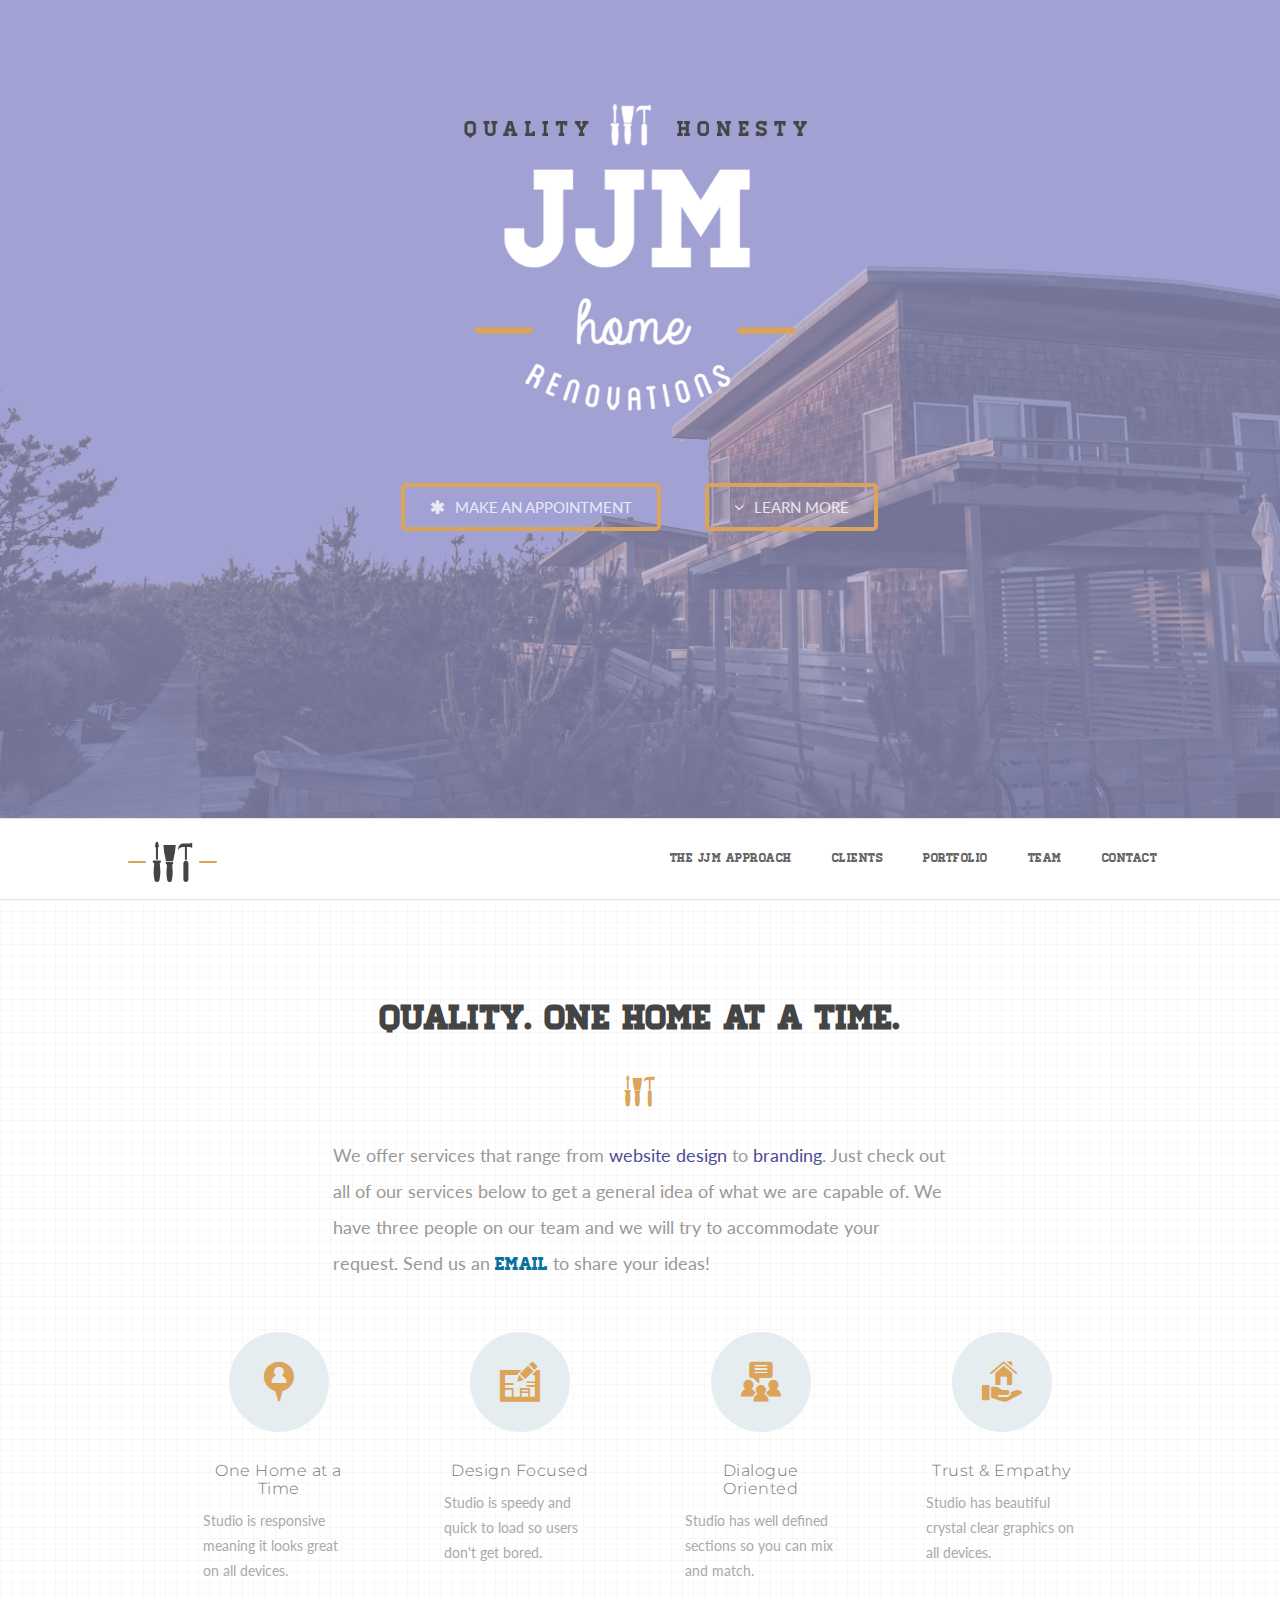
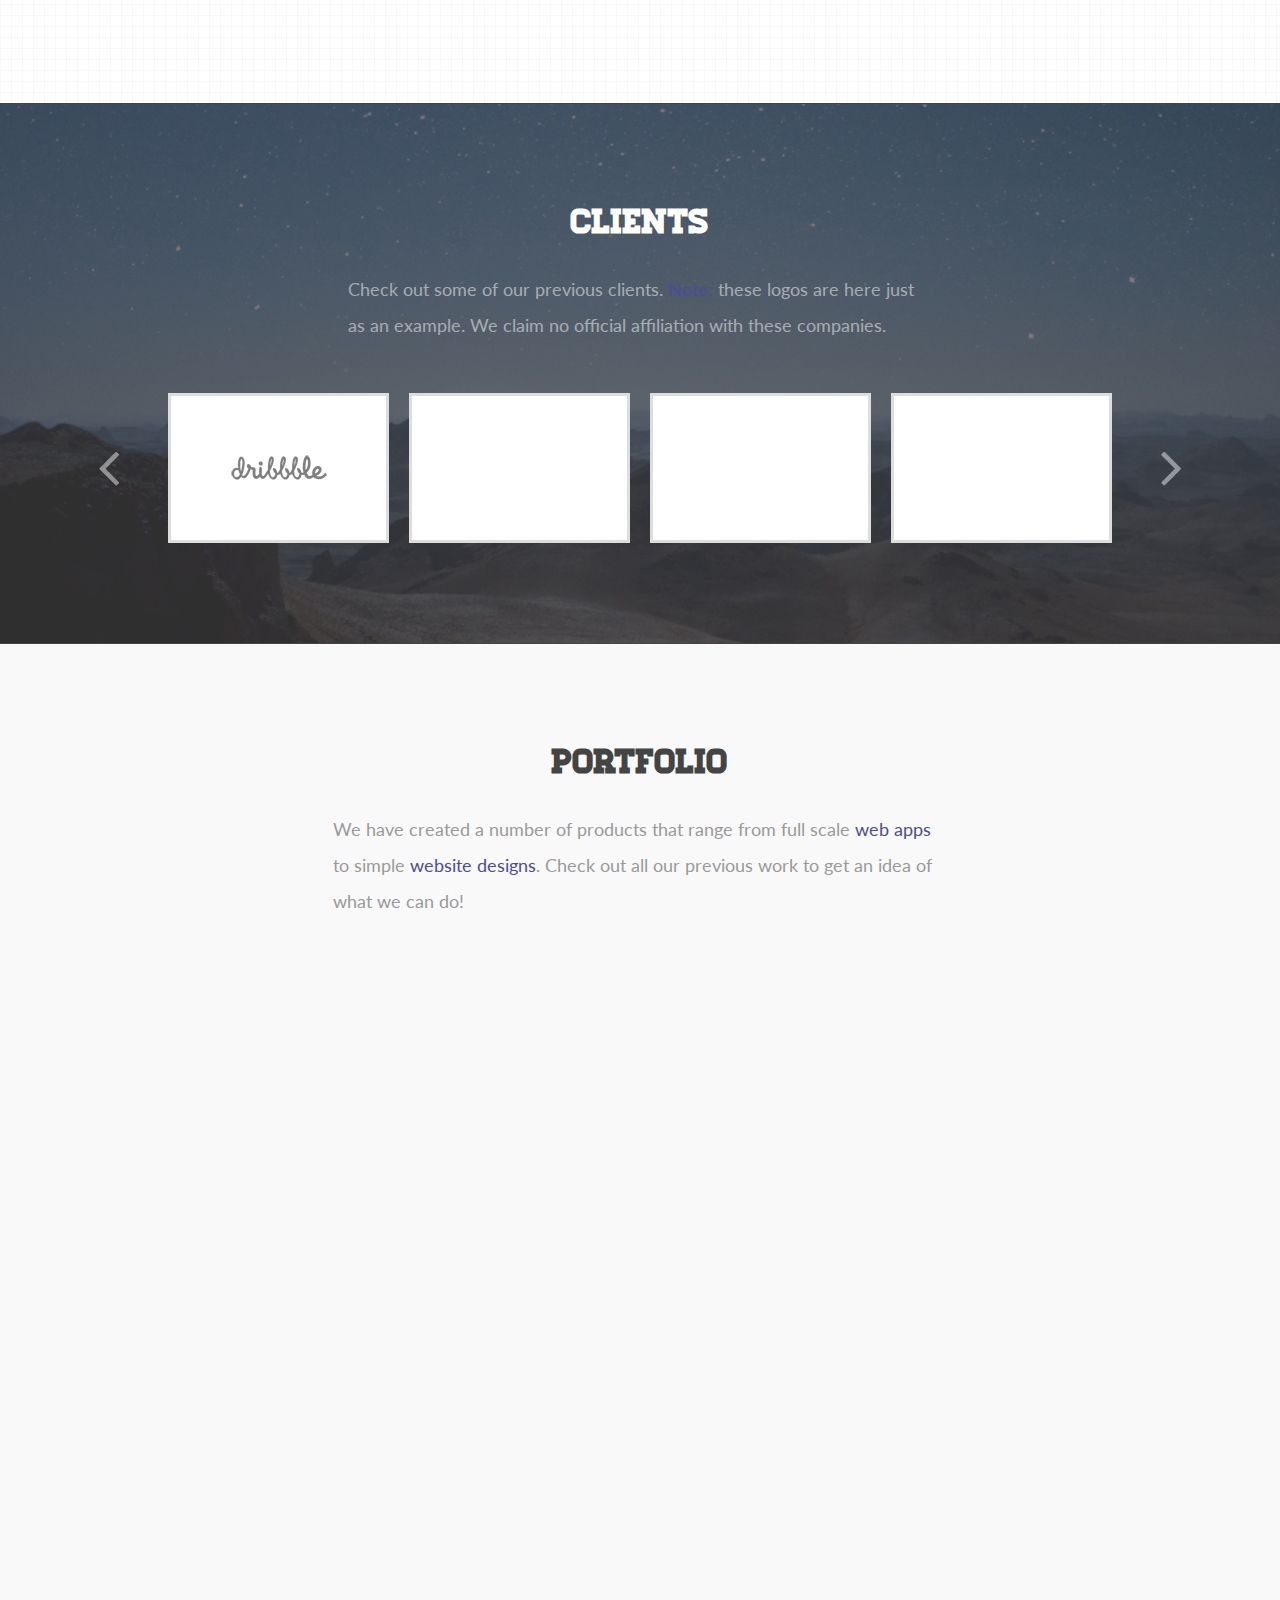
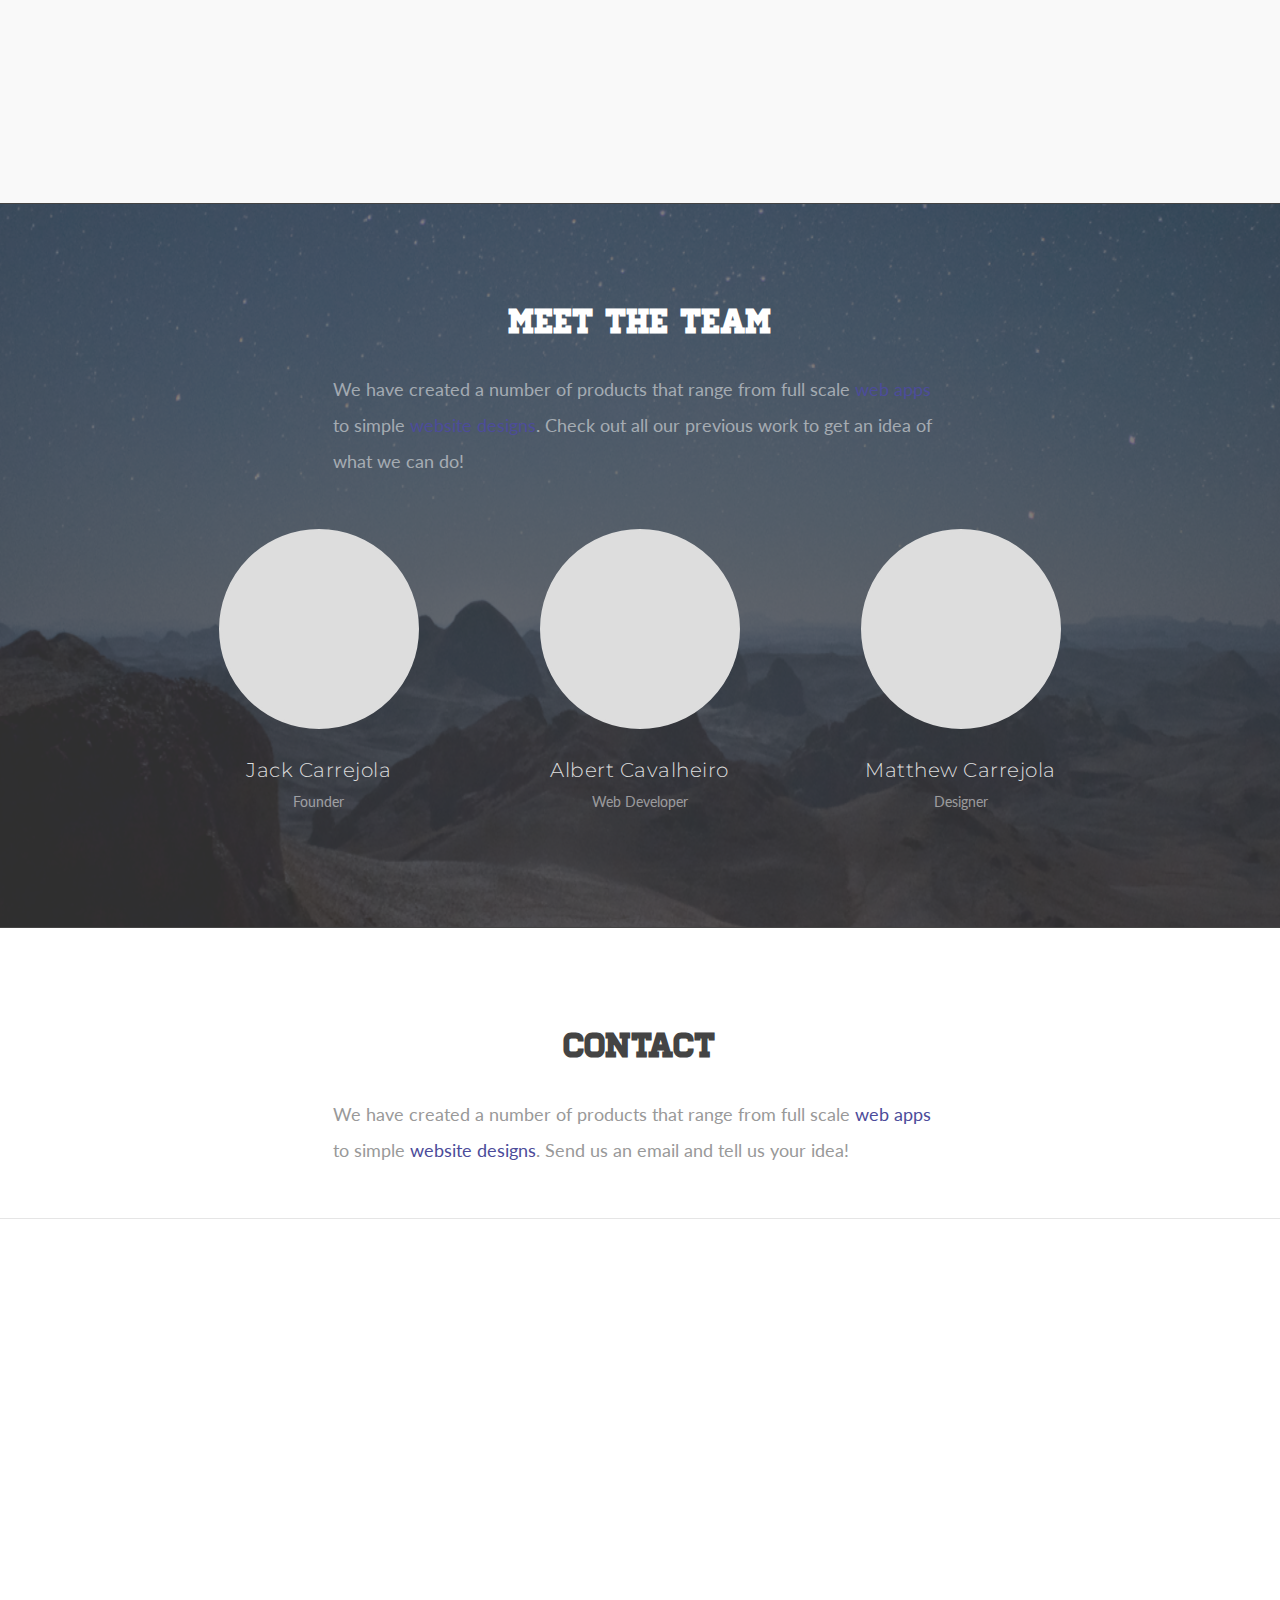
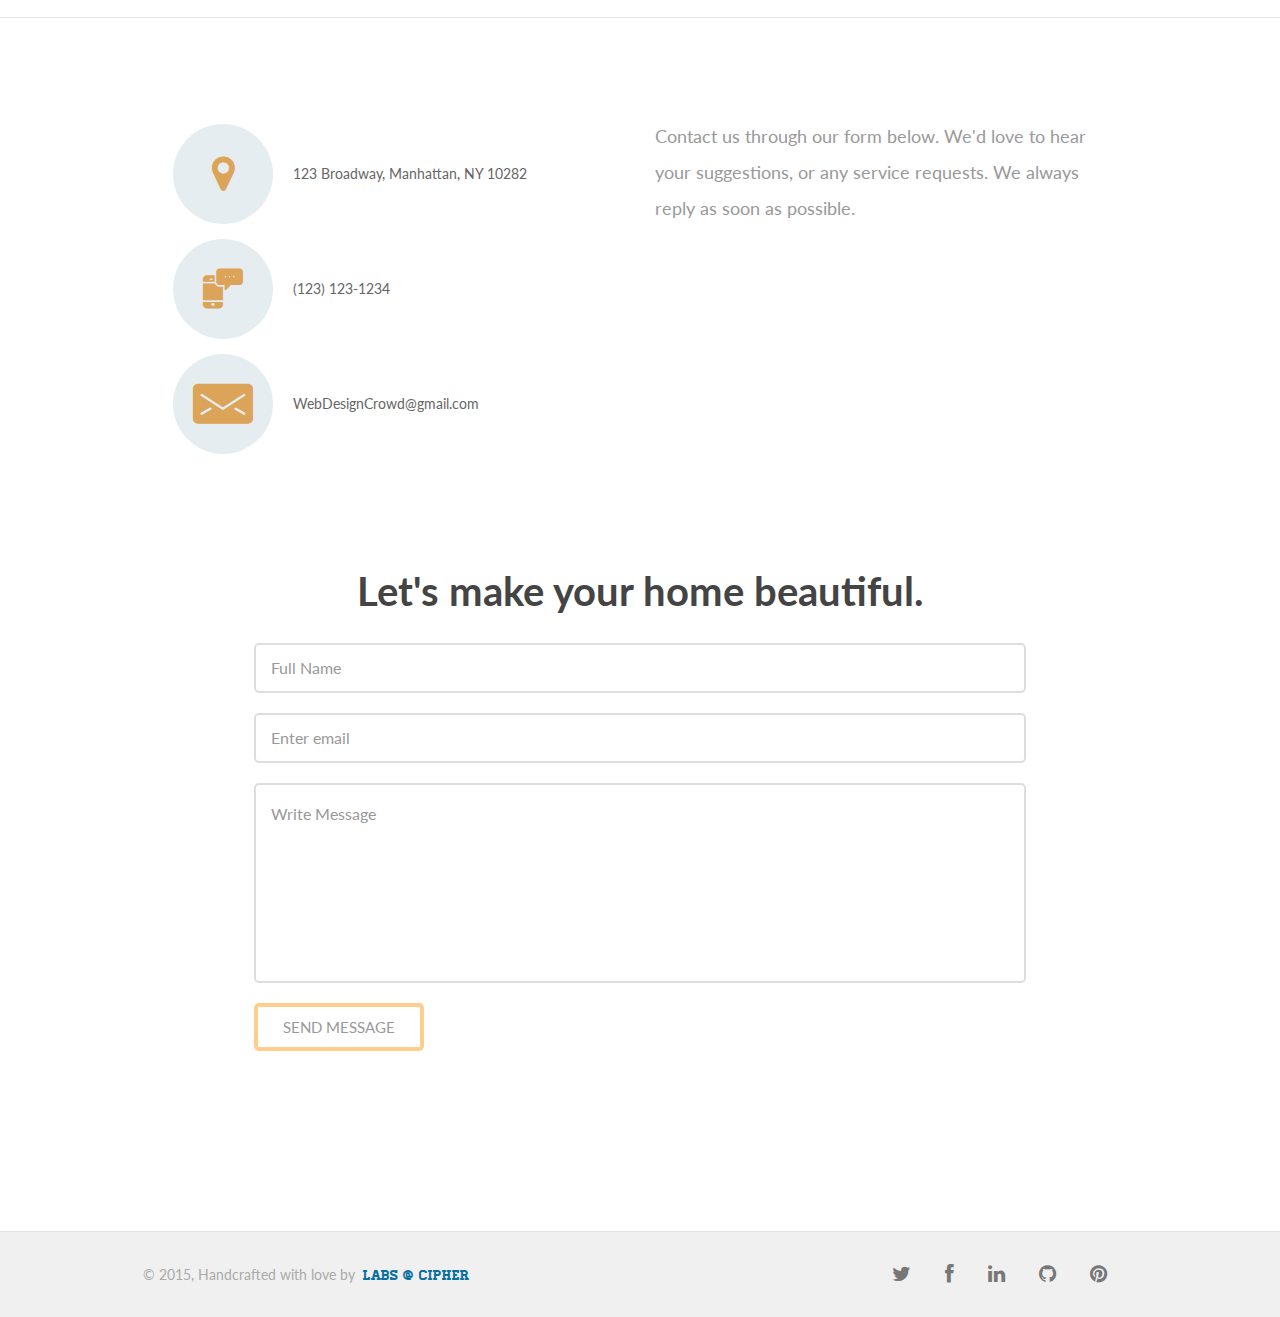
==== index.html @ e46b6fd1 "first commit" ====
<!DOCTYPE html>
<html lang="en">
  <head>
    <meta charset="utf-8">
    <meta name="viewport" content="width=device-width, initial-scale=1.0">
    <meta name="description" content="">
    <meta name="author" content="">

    <title>JJM - Home Renovations</title>

    <!-- Bootstrap core CSS -->
    <link href="css/bootstrap.css" rel="stylesheet">
    <link rel="stylesheet" href="fonts/font-awesome/css/font-awesome.min.css">
        <!-- Montserrat Sans -->
    <link href='http://fonts.googleapis.com/css?family=Montserrat:400, 700' rel='stylesheet' type='text/css'>        
    <!-- Lato Font -->
    <link href='http://fonts.googleapis.com/css?family=Lato:300,700' rel='stylesheet' type='text/css'>

    <!-- Stylesheet -->
    <link href="css/style.css" rel="stylesheet">
    <!--[if lt IE 9]>
      <script src="js/respond.min.js"></script>
    <![endif]-->

  </head>

  <body class="blue">
   
    <div id="navbar" class="navbar navbar-inverse">
      <div class="container">
        <div class="navbar-header">
          <button type="button" class="navbar-toggle" data-toggle="collapse" data-target=".navbar-collapse">
            <span class="icon-bar"></span>
            <span class="icon-bar"></span>
            <span class="icon-bar"></span>
          </button>
          <a class="navbar-brand scroll" href="#home"><img src="img/jjm_tools4.svg"/><span></span></a>
        </div>
        <div class="collapse navbar-collapse">
          <ul class="nav navbar-nav">
            <!-- <li class="dropdown">
              <a href="#" class="dropdown-toggle" data-toggle="dropdown">SERVICES<i class="fa fa-caret-down"></i></a>
              <ul class="dropdown-menu">
                <li><a href="company-blue.html">Home Improvements</a></li>
                <li><a href="company-green.html">General</a></li>
                <li><a href="company-green.html">Everyday Home Repairs</a></li>
              </ul>
            </li> -->
            <li><a class="scroll hidden" href="#home"></a></li>
            <li><a class="scroll" href="#services">THE JJM APPROACH</a></li>
            <li><a class="scroll" href="#clients">CLIENTS</a></li>
            <li><a class="scroll" href="#portfolio">PORTFOLIO</a></li>
            <li><a class="scroll" href="#team">TEAM</a></li>
            <li><a class="scroll" href="#contact">CONTACT</a></li>
          </ul>
        </div><!--/.nav-collapse -->
      </div>
    </div>    
    <!-- All Page Modals -->      
    <div class="modals">
      <div class="modal fade" id="contact-form" tabindex="-1" role="dialog">
        <div class="wrapper">

          <div class="container text-center">
            <a class="close" data-dismiss="modal" href=""><i class="icon-remove"></i></a>            
            <h1 class="text-center">Contact Us</h1>

            <form role="form">
              <div class="form-group">
                <label for="exampleInputName"><i class="icon-tag"></i></label>
                <input type="text" class="form-control" id="exampleInputName" placeholder="Full Name" required>
                <div class="clearfix"></div>
              </div>
              <div class="form-group">
                <label for="exampleInputEmail1"><i class="icon-inbox"></i></label>
                <input type="email" class="form-control" id="exampleInputEmail1" placeholder="Enter email" required>
                <div class="clearfix"></div>
              </div>
              <div class="form-group textarea">
                <label for="exampleInputMessage"><i class="icon-pencil"></i></label>
                <textarea rows="6" class="form-control" id="exampleInputMessage" placeholder="Write Message" required></textarea>
                <div class="clearfix"></div>
              </div>

              <button type="submit" class="btn">SEND MESSAGE</button>
            </form>
          </div>

        </div><!-- /.content -->      
      </div><!-- /.modal -->      
      <div class="modal fade" id="modal1" tabindex="-1" role="dialog">
        <div class="wrapper">
          <img data-dismiss="modal" class="img-responsive" src="img/sintel-bedroom.png" alt="">
          <h2 class="modal-title"><a href="http://sintel.org">Sintel Bedroom</a></h2>
        </div><!-- /.content -->      
      </div><!-- /.modal -->
      <div class="modal fade" id="modal2" tabindex="-1" role="dialog">
        <div class="wrapper">
          <img data-dismiss="modal" class="img-responsive" src="img/sintel-snowscape.jpg" alt="">
          <h2 class="modal-title"><a href="http://sintel.org">Sintel Snowscape</a></h2>
        </div><!-- /.content -->      
      </div><!-- /.modal -->
      <div class="modal fade" id="modal3" tabindex="-1" role="dialog">
        <div class="wrapper">
          <img data-dismiss="modal" class="img-responsive" src="img/sintel-wallpaper-ishtar.jpg" alt="">
          <h2 class="modal-title"><a href="http://sintel.org">Sintel Wallpaper Ishtar</a></h2>
        </div><!-- /.content -->      
      </div><!-- /.modal -->
      <div class="modal fade" id="modal4" tabindex="-1" role="dialog">
        <div class="wrapper">
          <img data-dismiss="modal" class="img-responsive" src="img/sintel-bamboo-2.jpg" alt="">
          <h2 class="modal-title"><a href="http://sintel.org">Sintel Bamboo</a></h2>
        </div><!-- /.content -->      
      </div><!-- /.modal -->
      <div class="modal fade" id="modal5" tabindex="-1" role="dialog">
        <div class="wrapper">
          <img data-dismiss="modal" class="img-responsive" src="img/ishtar-alley.png" alt="">
          <h2 class="modal-title"><a href="http://sintel.org">Ishtar Alley</a></h2>
        </div><!-- /.content -->      
      </div><!-- /.modal -->
      <div class="modal fade" id="modal6" tabindex="-1" role="dialog">
        <div class="wrapper">
          <img data-dismiss="modal" class="img-responsive" src="img/sintel-town-concept.jpg" alt="">
          <h2 class="modal-title"><a href="http://sintel.org">Sintel Town Concept</a></h2>
        </div><!-- /.content -->      
      </div><!-- /.modal -->
    </div><!-- /.modals -->
    
    
    <!-- Home Section -->
    <div id="home" class="section">   
      <div class="parallax"><img src="img/bg_final.png"></div>
      <div class="row">
        <div class="col-md-1 col-sm-1 col-xs-12 empty"></div>
        <div class="col-md-10 col-sm-10 col-xs-12 full">

          <img class="logo" src="img/jjm_final.png"/>
          <div class="call-to-action">
            <a class="btn scroll" href="#services"><i class="fa fa-asterisk"></i>MAKE AN APPOINTMENT</a>
            <a class="btn scroll" href="#services"><i class="fa fa-angle-down"></i>LEARN MORE</a>     
          </div>   
        </div>
        <div class="col-md-1 col-sm-1 col-xs-12 empty"></div>
      </div>     
    </div><!-- /.container -->

    <div id="services" class="section gray">
      <div class="container">

        <div class="content">
          <div class="text-center">
            <h2 class="title">quality. one home at a time.</h2>
                <div class="icon-separator">
                  <span class="lines"><i class="ico ico-jjm25"></i></span>
                </div>                        
          </div>
          <div class="row">
            <div class="col-md-2 col-sm-2 col-xs-12"></div>
            <div class="col-md-8 col-sm-8 col-xs-12">
              <p class="description">We offer services that range from <span class="highlight">website design</span> to <span class="highlight">branding</span>. Just check out all of our services below to get a general idea of what we are capable of. We have three people on our team and we will try to accommodate your request. Send us an <a href="#">email</a> to share your ideas!
                </p>
            </div>
            <div class="col-md-2 col-sm-2 col-xs-12"></div>
          </div>
          <div class="row">
            <div class="col-md-3 col-sm-6 col-xs-12">
              <div class="service">
                <div class="icon-wrapper">
                  <span class="circle"><i class="ico ico-jjm1"></i></span>
                </div>
                <h3>One Home at a Time</h3>
                <p>Studio is responsive meaning it looks great on all devices. </p>                
              </div>
            </div>
            <div class="col-md-3 col-sm-6 col-xs-12">
              <div class="service">
                <div class="icon-wrapper">
                  <span class="circle"><i class="ico ico-jjm18"></i></span>
                </div>
                <h3>Design Focused</h3>
                <p>Studio is speedy and quick to load so users don't get bored. </p>                
              </div>
            </div>
            <div class="col-md-3 col-sm-6 col-xs-12">
              <div class="service">
                <div class="icon-wrapper">
                  <span class="circle"><i class="ico ico-jjm28"></i></span>
                </div>
                <h3>Dialogue Oriented</h3>
                <p>Studio has well defined sections so you can mix and match. </p>                
              </div>
            </div>
            <div class="col-md-3 col-sm-6 col-xs-12">
              <div class="service">
                <div class="icon-wrapper">
                  <span class="circle"><i class="ico ico-jjm23"></i></span>
                </div>
                <h3>Trust &amp; Empathy</h3>
                <p>Studio has beautiful crystal clear graphics on all devices. </p>                
              </div>
            </div>
          </div>


        </div><!-- /.content -->
      </div>
    </div>
    <div id="clients" class="section dark">
      <div class="parallax"><img src="img/night-mountains.png"></div>
      <div class="container">
        <div class="content">
          <div class="text-center">
            <h2 class="title">Clients</h2>            
          </div>
          <div class="row">
            <div class="col-md-2 col-sm-2 col-xs-12"></div>
            <div class="col-md-8 col-sm-8 col-xs-12">
              <p class="description">Check out some of our previous clients. <span class="highlight">Note:</span> these logos are here just as an example. We claim no official affiliation with these companies.
                </p>
            </div>
            <div class="col-md-2 col-sm-2 col-xs-12"></div>
          </div>
        </div>
        <div id="carousel-example-generic" class="carousel slide" data-ride="carousel">

          <!-- Wrapper for slides -->
          <div class="carousel-inner">
            <div class="item active">
              <ul class="row">
                <li class="col-md-3 col-sm-6 col-xs-12">
                  <a href="#" class="thumbnail">
                    <img src="img/dribbble-logo.png" alt="...">
                  </a>
                </li>
                <li class="col-md-3 col-sm-6 col-xs-12">
                  <a href="#" class="thumbnail">
                    <img src="http://placehold.it/100x30" alt="">
                  </a>
                </li>
                <li class="col-md-3 col-sm-6 col-xs-12">
                  <a href="#" class="thumbnail">
                    <img src="http://placehold.it/100x30" alt="">
                  </a>
                </li>
                <li class="col-md-3 col-sm-6 col-xs-12">
                  <a href="#" class="thumbnail">
                    <img src="http://placehold.it/100x30" alt="">
                  </a>
                </li>
              </ul>
            </div>
            <div class="item">
              <ul class="row">
                <li class="col-md-3 col-sm-6 col-xs-12">
                  <a href="#" class="thumbnail">
                    <img src="http://placehold.it/100x30" alt="">
                  </a>
                </li>
                <li class="col-md-3 col-sm-6 col-xs-12">
                  <a href="#" class="thumbnail">
                    <img src="http://placehold.it/100x30" alt="">
                  </a>
                </li>
                <li class="col-md-3 col-sm-6 col-xs-12">
                  <a href="#" class="thumbnail">
                    <img src="http://placehold.it/100x30" alt="">
                  </a>
                </li>
                <li class="col-md-3 col-sm-6 col-xs-12">
                  <a href="#" class="thumbnail">
                    <img src="http://placehold.it/100x30" alt="">
                  </a>
                </li>
              </ul>
            </div>
          </div>

          <!-- Controls -->
          <a class="left carousel-control" href="#carousel-example-generic" data-slide="prev">
            <i class="fa fa-angle-left"></i>
          </a>
          <a class="right carousel-control" href="#carousel-example-generic" data-slide="next">
            <i class="fa fa-angle-right"></i>
          </a>
        </div>
      </div>
    </div>

    <div id="portfolio" class="section gray">
      <div class="container">  
        <div class="content">
          <div class="text-center">
            <h2 class="title">Portfolio</h2>            
          </div>
          <div class="row">
            <div class="col-md-2 col-sm-2 col-xs-12"></div>
            <div class="col-md-8 col-sm-8 col-xs-12">
              <p class="description">We have created a number of products that range from full scale <span class="highlight">web apps</span> to simple <span class="highlight">website designs</span>. Check out all our previous work to get an idea of what we can do!
                </p>
            </div>
            <div class="col-md-2 col-sm-2 col-xs-12"></div>
          </div>

        </div><!-- /.content -->  
        <div id="grid" class="row masonry-grid effect-2">
          <li class="col-md-4 col-sm-4 col-xs-12 item">
            <a data-toggle="modal" href="#modal1" class="image">
              <img src="img/sintel-bedroom.png" alt="sintel bedroom"> 
              <span class="overlay"><span class="valign"></span><i class="fa fa-search"></i></span>              
            </a>
            <div class="description">
              <h2>Sintel Bedroom</h2>
              <p>Lorem ipsum dolor sit amet, consectetur adipisicing elit.</p>
              <div class="clearfix"></div>
            </div>          
          </li>
          <li class="col-md-4 col-sm-4 col-xs-12 item">
            <a data-toggle="modal" href="#modal4" class="image">
              <img src="img/sintel-bamboo-2.jpg" alt="ishtar alley"> 
              <span class="overlay"><span class="valign"></span><i class="fa fa-search"></i></span>              
            </a>     
            <div class="description">
              <h2>Sintel Bamboo</h2>
              <p>Lorem ipsum dolor sit amet, consectetur adipisicing elit.</p>
              <div class="clearfix"></div>
            </div>         
          </li>
          <li class="col-md-4 col-sm-4 col-xs-12 item">
            <a data-toggle="modal" href="#modal2" class="image">
              <img src="img/sintel-snowscape.jpg" alt="sintel snowscape"> 
              <span class="overlay"><span class="valign"></span><i class="fa fa-search"></i></span>              
            </a>
            <div class="description">
              <h2>Snowscape</h2>
              <p>Lorem ipsum dolor sit amet, consectetur adipisicing elit.</p>
              <div class="clearfix"></div>
            </div>          
          </li>
          <li class="col-md-4 col-sm-4 col-xs-12 item">
            <a data-toggle="modal" href="#modal3" class="image">
              <img src="img/sintel-wallpaper-ishtar.jpg" alt="sintel wallpaper ishtar"> 
              <span class="overlay"><span class="valign"></span><i class="fa fa-search"></i></span>              
            </a>
            <div class="description">
              <h2>Ishtar Wallpaper</h2>
              <p>Lorem ipsum dolor sit amet, consectetur adipisicing elit.</p>
              <div class="clearfix"></div>
            </div>          
          </li>     
          <li class="col-md-4 col-sm-4 col-xs-12 item">
            <a data-toggle="modal" href="#modal6" class="image">
              <img src="img/sintel-town-concept.jpg" alt="sintel town concept"> 
              <span class="overlay"><span class="valign"></span><i class="fa fa-search"></i></span>              
            </a>  
            <div class="description">
              <h2>Sintel Town Concept</h2>
              <p>Lorem ipsum dolor sit amet, consectetur adipisicing elit.</p>
              <div class="clearfix"></div>
            </div>          
          </li>          
          <li class="col-md-4 col-sm-4 col-xs-12 item">
            <a data-toggle="modal" href="#modal5" class="image">
              <img src="img/ishtar-alley.png" alt="ishtar alley"> 
              <span class="overlay"><span class="valign"></span><i class="fa fa-search"></i></span>              
            </a>   
            <div class="description">
              <h2>Ishtar Alley</h2>
              <p>Lorem ipsum dolor sit amet, consectetur adipisicing elit.</p>
              <div class="clearfix"></div>
            </div>         
          </li>
        </div>  
      </div>
      
    </div><!-- /.container -->  



    <!-- Meet the Team Section -->
    <div id="team" class="section dark">
      <div class="parallax"><img src="img/night-mountains.png"></div>
      <div class="container">
        <div class="content">
          <div class="text-center">
            <h2 class="title">Meet the Team</h2>            
          </div>
          <div class="row">
            <div class="col-md-2 col-sm-2 col-xs-12"></div>
            <div class="col-md-8 col-sm-8 col-xs-12">
              <p class="description">We have created a number of products that range from full scale <span class="highlight">web apps</span> to simple <span class="highlight">website designs</span>. Check out all our previous work to get an idea of what we can do!
                </p>
            </div>
            <div class="col-md-2 col-sm-2 col-xs-12"></div>
          </div>

          <div class="row">
            <div class="col-md-4 col-sm-4 col-xs-12">
              <div class="wrapper">
                <a href="#" class="portrait-wrapper">                  
                  <img class="portrait" src="img/.jpg">
                  <span class="overlay"><span class="valign"></span><i class="ico ico-jjm24"></i></span>              
                </a>
                <div class="text-center">
                  <h3>Jack Carrejola</h3>
                  <p>Founder</p>
                </div>
              </div>
            </div>
            <div class="col-md-4 col-sm-4 col-xs-12">
              <div class="wrapper">
                <a href="#" class="portrait-wrapper">                  
                  <img class="portrait" src="img/.jpg">
                  <span class="overlay"><span class="valign"></span><i class="ico ico-jjm24"></i></span>              
                </a>
                <div class="text-center">
                  <h3>Albert Cavalheiro </h3>
                  <p>Web Developer</p>
                </div>
              </div>
            </div>
            <div class="col-md-4 col-sm-4 col-xs-12">
              <div class="wrapper">
                <a href="#" class="portrait-wrapper">                  
                  <img class="portrait" src="img/.jpg">
                  <span class="overlay"><span class="valign"></span><i class="ico ico-jjm24"></i></span>              
                </a>
                <div class="text-center">
                  <h3>Matthew Carrejola</h3>
                  <p>Designer</p>
                </div>
              </div>
            </div>
          </div>
          
        </div><!-- /.content -->
      </div>
    </div>



    
    <div id="contact" class="section footer-padding">
      <div class="container no-bottom">
        <div class="content">
          <div class="text-center">
            <h2 class="title">Contact</h2>            
          </div>
          <div class="row">
            <div class="col-md-2 col-sm-2 col-xs-12"></div>
            <div class="col-md-8 col-sm-8 col-xs-12">
              <p class="description">We have created a number of products that range from full scale <span class="highlight">web apps</span> to simple <span class="highlight">website designs</span>. Send us an email and tell us your idea!
                </p>
            </div>
            <div class="col-md-2 col-sm-2 col-xs-12"></div>
          </div>
        </div>
      </div>
      <div id="map-canvas"></div>
      <div class="container no-pad">
        <div class="content">
          <div class="row">
            <div class="col-md-6 col-sm-6 col-xs-12">
              <p class="icon-description">
                <span class="icon-wrapper">
                  <span class="circle"><i class="fa fa-map-marker"></i></span>
                </span>
                123 Broadway, Manhattan, NY 10282
              </p>
              <p class="icon-description">
                <span class="icon-wrapper">
                  <span class="circle"><i class="ico ico-jjm26"></i></span>
                </span>
                (123) 123-1234
              </p>
              <p class="icon-description">
                <span class="icon-wrapper">
                  <span class="circle"><i class="ico ico-jjm24"></i></span>
                </span>
                WebDesignCrowd@gmail.com
              </p>
            </div>
            <div class="col-md-6 col-sm-6 col-xs-12">
              <p class="description">
              Contact us through our form below. We'd love to hear your suggestions, or any service requests. We always reply as soon as possible.
              </p>
            </div>
          </div>
        </div>
      </div>
      <div class="container">
        <h2>Let's make your home beautiful.</h2>

        <div class="content">
          <form role="form">
            <div class="form-group">
              <label for="exampleInputName"><i class="icon-tag"></i></label>
              <input type="text" class="form-control" id="exampleInputName" placeholder="Full Name" required>
              <div class="clearfix"></div>
            </div>
            <div class="form-group">
              <label for="exampleInputEmail1"><i class="icon-inbox"></i></label>
              <input type="email" class="form-control" id="exampleInputEmail1" placeholder="Enter email" required>
              <div class="clearfix"></div>
            </div>
            <div class="form-group textarea">
              <label for="exampleInputMessage"><i class="icon-pencil"></i></label>
              <textarea rows="6" class="form-control" id="exampleInputMessage" placeholder="Write Message" required></textarea>
              <div class="clearfix"></div>
            </div>

            <button type="submit" class="btn color">SEND MESSAGE</button>
          </form>         
        </div>
      </div>
    </div><!-- /.container -->

    <div id="footer" class="section">
      <div class="container">
        <div class="row">
          <div class="col-md-6 col-sm-6 col-xs-12">
            <p>&copy; 2015, Handcrafted with love by &nbsp;<a href="http://labs.projectcipher.io">Labs @ Cipher</a></p>   
          </div>
          <div class="col-md-6 col-sm-6 col-xs-12">
            <div class="">
            <p class="social-media">
              <a href="#" data-toggle="tooltip" title="twitter"><i class="fa fa-twitter"></i></a>
              <a href="#" data-toggle="tooltip" title="facebook"><i class="fa fa-facebook"></i></a>
              <a href="#" data-toggle="tooltip" title="linkedin"><i class="fa fa-linkedin"></i></a>
              <a href="#" data-toggle="tooltip" title="github"><i class="fa fa-github"></i></a>
              <a href="#" data-toggle="tooltip" title="pinterest"><i class="fa fa-pinterest"></i></a>
            </p>
         </div>
        </div>
      </div>  
    </div>

    <!-- Bootstrap core JavaScript
    ================================================== -->
    <!-- Placed at the end of the document so the pages load faster -->
    <script src="js/jquery-1.9.1.min.js"></script>
    <script src="js/modernizr.custom.js"></script>
    <script src="js/masonry.pkgd.min.js"></script>
    <script src="js/imagesloaded.pkgd.min.js"></script>
		<script src="js/bootstrap.min.js"></script>
    <script src="js/classie.js"></script>
    <script src="js/AnimOnScroll.js"></script>
    <script type="text/javascript"
      src="https://maps.googleapis.com/maps/api/js?key=AIzaSyDAe64UN6rxbgDo8hzspyTofIGXBiNcE_U&sensor=false">
    </script>
    <script src="js/init.js"></script>

  </body>
</html>
---- css/style.css ----
@font-face {
  font-family: 'homestead_display';
  src: url("../fonts/homestead-display-webfont.eot");
  src: url("../fonts/homestead-display-webfont.eot?#iefix") format("embedded-opentype"), url("../fonts/homestead-display-webfont.woff2") format("woff2"), url("../fonts/homestead-display-webfont.woff") format("woff"), url("../fonts/homestead-display-webfont.ttf") format("truetype"), url("../fonts/homestead-display-webfont.svg#homestead_display") format("svg");
  font-weight: normal;
  font-style: normal; }
@font-face {
  font-family: 'homestead_inlineinline';
  src: url("../fonts/homestead-inline-webfont.eot");
  src: url("../fonts/homestead-inline-webfont.eot?#iefix") format("embedded-opentype"), url("../fonts/homestead-inline-webfont.woff2") format("woff2"), url("../fonts/homestead-inline-webfont.woff") format("woff"), url("../fonts/homestead-inline-webfont.ttf") format("truetype"), url("../fonts/homestead-inline-webfont.svg#homestead_inlineinline") format("svg");
  font-weight: normal;
  font-style: normal; }
@font-face {
  font-family: 'homestead_oneone';
  src: url("../fonts/homestead-one-webfont.eot");
  src: url("../fonts/homestead-one-webfont.eot?#iefix") format("embedded-opentype"), url("../fonts/homestead-one-webfont.woff2") format("woff2"), url("../fonts/homestead-one-webfont.woff") format("woff"), url("../fonts/homestead-one-webfont.ttf") format("truetype"), url("../fonts/homestead-one-webfont.svg#homestead_oneone") format("svg");
  font-weight: normal;
  font-style: normal; }
@font-face {
  font-family: 'homestead_regular';
  src: url("../fonts/homestead-regular-webfont.eot");
  src: url("../fonts/homestead-regular-webfont.eot?#iefix") format("embedded-opentype"), url("../fonts/homestead-regular-webfont.woff2") format("woff2"), url("../fonts/homestead-regular-webfont.woff") format("woff"), url("../fonts/homestead-regular-webfont.ttf") format("truetype"), url("../fonts/homestead-regular-webfont.svg#homestead_regular") format("svg");
  font-weight: normal;
  font-style: normal; }
@font-face {
  font-family: 'icomoon';
  src: url("../fonts/icomoon.eot?skvg2i");
  src: url("../fonts/icomoon.eot?#iefixskvg2i") format("embedded-opentype"), url("../fonts/icomoon.ttf?skvg2i") format("truetype"), url("../fonts/icomoon.woff?skvg2i") format("woff"), url("../fonts/icomoon.svg?skvg2i#icomoon") format("svg");
  font-weight: normal;
  font-style: normal; }
[class^="ico-"], [class*=" ico-"] {
  font-family: 'icomoon';
  speak: none;
  font-style: normal;
  font-weight: normal;
  font-variant: normal;
  text-transform: none;
  line-height: 1;
  /* Better Font Rendering =========== */
  -webkit-font-smoothing: antialiased;
  -moz-osx-font-smoothing: grayscale; }

.ico-jjm29:before {
  content: "\e616"; }

.ico-jjm30:before {
  content: "\e617"; }

.ico-jjm26:before {
  content: "\e618"; }

.ico-jjm27:before {
  content: "\e619"; }

.ico-jjm28:before {
  content: "\e61a"; }

.ico-jjm24:before {
  content: "\e61b"; }

.ico-jjm25:before {
  content: "\e61c"; }

.ico-jjm1:before {
  content: "\e600"; }

.ico-jjm2:before {
  content: "\e601"; }

.ico-jjm3:before {
  content: "\e602"; }

.ico-jjm4:before {
  content: "\e603"; }

.ico-jjm5:before {
  content: "\e604"; }

.ico-jjm6:before {
  content: "\e605"; }

.ico-jjm7:before {
  content: "\e606"; }

.ico-jjm8:before {
  content: "\e607"; }

.ico-jjm9:before {
  content: "\e608"; }

.ico-jjm10:before {
  content: "\e609"; }

.ico-jjm11:before {
  content: "\e60a"; }

.ico-jjm12:before {
  content: "\e60b"; }

.ico-jjm13:before {
  content: "\e60c"; }

.ico-jjm15:before {
  content: "\e60d"; }

.ico-jjm16:before {
  content: "\e60e"; }

.ico-jjm17:before {
  content: "\e60f"; }

.ico-jjm18:before {
  content: "\e610"; }

.ico-jjm19:before {
  content: "\e611"; }

.ico-jjm20:before {
  content: "\e612"; }

.ico-jjm21:before {
  content: "\e613"; }

.ico-jjm22:before {
  content: "\e614"; }

.ico-jjm23:before {
  content: "\e615"; }

html, body {
  font-family: "Lato", sans-serif, Arial, Helvetica, sans-serif;
  height: 100%; }

body {
  color: #333; }

.clearfix {
  clear: both; }

.hidden {
  display: none; }

/* affix fixed header */
.affix {
  position: static; }

.affix {
  z-index: 10;
  position: fixed; }

.navbar.affix,
.navbar.affix-bottom {
  top: 0;
  bottom: auto;
  position: fixed; }

@media (max-width: 992px) {
  .affix {
    top: auto;
    position: relative; } }
ul {
  margin: 0;
  padding: 0; }

ul li {
  list-style: none; }

h1, h2, h3, h4, h5, h6, .h1, .h2, .h3, .h4, .h5, .h6 {
  font-family: "Lato", sans-serif, Arial, Helvetica, sans-serif;
  font-weight: bold; }

h1 {
  display: inline-block;
  font-size: 60px;
  font-weight: 300; }

h1:hover {
  border-color: #72a329; }

h2 {
  text-align: center;
  margin: 0 0 30px 0;
  font-size: 40px; }

h3 {
  margin: 0 0 15px 0;
  letter-spacing: .5px;
  font-weight: 300;
  font-family: "Montserrat", Arial, Helvetica, sans-serif; }

hr {
  border-color: #eee;
  margin: 0; }

a {
  font-family: "homestead_regular", Helvetica, Arial, sans-serif, Helvetica, Arial, sans-serif;
  font-weight: normal;
  -webkit-transition: color .3s;
  transition: color .3s; }

a:hover, a:focus {
  color: #777;
  text-decoration: none; }

p {
  color: #aaa;
  font-size: 14px; }

.text-left {
  text-align: left; }

.italic {
  font-style: italic; }

img.vertical {
  width: 100%; }

img.horizontal {
  height: 100%; }

/* Vertical Align */
.row.vcontainter {
  position: static;
  display: table; }

.valign {
  position: static;
  display: table-cell;
  vertical-align: middle;
  float: none; }

@media (max-width: 767px) {
  .valign {
    display: block; } }
/* default comment bubble style arrow */
.arrow-down {
  position: absolute;
  top: 0;
  left: 20%;
  width: 0;
  height: 0;
  border-left: 0 solid transparent;
  border-right: 40px solid transparent;
  border-top: 40px solid #000; }

/* centered arrow */
.arrow-down.centered {
  border-left: 30px solid transparent;
  border-right: 30px solid transparent;
  border-top: 30px solid #000;
  left: 50%;
  margin-left: -30px; }

.arrow-down.right {
  left: auto;
  right: 20%;
  border-left: 40px solid transparent;
  border-right: 0 solid transparent; }

.arrow-down.inner-left {
  left: 40%; }

.arrow-down.inner-right {
  left: auto;
  right: 40%; }

/* Arrow Colors */
.container .arrow-down {
  border-top-color: #ddd; }

.container.gray .arrow-down {
  border-top-color: #f0f0f0; }

span.valign {
  display: inline-block;
  height: 100%;
  vertical-align: middle; }

/* tooltip styles */
.tooltip.top {
  margin-top: -5px; }

#services .tooltip.top {
  margin-top: -10px; }

/* Alert */
.alert {
  position: relative;
  height: 60px;
  padding: 0;
  background-color: #fff;
  border: 0;
  -webkit-border-radius: 0;
  -moz-border-radius: 0;
  border-radius: 0; }

.alert .close {
  top: 0;
  right: 0;
  position: absolute;
  padding: 0 20px;
  line-height: 60px; }

.alert h3 {
  float: left;
  padding: 0 20px;
  line-height: 60px; }

.section .alert p {
  line-height: 60px; }

/* colors */
.alert.alert-color {
  color: #fff; }

.alert.alert-color p {
  color: #f0f0f0; }

.alert.alert-color h3 {
  color: #fff; }

.alert.alert-warning {
  background-color: #ffb236; }

.alert.alert-error {
  background-color: #f64646; }

.alert.alert-info {
  background-color: #43a7ea; }

.alert.alert-success {
  background-color: #97d040; }

@media (max-width: 767px) {
  .alert h3 {
    font-size: 14px; } }
/* Carousel Styles */
.carousel-control.left,
.carousel-control.right {
  width: 0;
  background-image: none;
  -webkit-transition: .3s;
  transition: .3s; }

.carousel-control.left i,
.carousel-control.right i {
  position: absolute;
  top: 50%;
  margin-top: -30px;
  height: 60px;
  font-size: 60px;
  text-shadow: none;
  color: #999; }

.section.dark .carousel-control.left i,
.section.dark .carousel-control.right i {
  color: #eee; }

.carousel-control.left i {
  left: -30px; }

.carousel-control.right i {
  right: -30px; }

@media (max-width: 768px) {
  .carousel-control.left i {
    left: 0; }

  .carousel-control.right i {
    right: 0; } }
/* Collapsible */
.panel-group .panel {
  border: 0;
  padding-bottom: 10px;
  -webkit-box-shadow: none;
  box-shadow: none;
  background-color: transparent;
  -webkit-border-radius: 0;
  -moz-border-radius: 0;
  border-radius: 0; }

.panel .panel-heading {
  position: relative;
  line-height: 60px;
  background-color: #f9f9f9;
  -webkit-transition: .3s;
  transition: .3s;
  -webkit-border-radius: 0;
  -moz-border-radius: 0;
  border-radius: 0;
  border: 1px solid #eeeeee; }

.section.gray .panel .panel-heading {
  background-color: #fff; }

.panel .panel-heading.active {
  border-color: #7db9e8; }

.panel .panel-heading.active .panel-title {
  color: #0970a0; }

.panel .panel-heading i {
  top: 0;
  right: 20px;
  font-size: 18px;
  line-height: 70px;
  position: absolute;
  color: #85889c; }

.panel .panel-heading i.fa-minus {
  display: none;
  color: #0970a0; }

.panel .panel-heading.active i.fa-minus {
  display: block; }

.panel .panel-heading.active i.fa-plus {
  display: none; }

.panel .panel-heading .panel-title {
  text-transform: uppercase;
  font-size: 18px;
  color: #999;
  line-height: 50px; }

.panel .panel-heading .panel-title a {
  font-weight: bold; }

.panel .panel-heading .panel-title a:hover {
  color: #0970a0; }

.panel-group .panel-heading + .panel-collapse .panel-body {
  border-top: 0;
  padding: 20px;
  color: #666;
  line-height: 26px;
  margin-top: 15px; }

@media (max-width: 767px) {
  .panel .panel-heading .panel-title {
    font-size: 14px;
    text-align: left; }

  .panel-group {
    margin-bottom: 25px; } }
/* button styles */
.btn {
  font-family: "Lato", sans-serif, Helvetica, Arial, sans-serif;
  position: relative;
  font-size: 15px;
  line-height: 20px;
  padding: 10px 25px;
  margin: 10px 0;
  text-shadow: none;
  -webkit-box-shadow: none;
  box-shadow: none;
  background: none;
  border: 4px solid #dca459;
  color: rgba(255, 255, 255, 0.8);
  -webkit-border-radius: 5px;
  -moz-border-radius: 5px;
  border-radius: 5px;
  -webkit-transition: .3s;
  transition: .3s; }

.btn:hover {
  border-color: #ffce8d;
  color: #fff; }

.btn:hover i {
  color: #fff; }

.btn:active {
  top: 2px;
  box-shadow: none; }

.btn.active {
  background-color: rgba(0, 0, 0, 0.1);
  border-color: #fff;
  color: #fff; }

.btn:focus {
  color: #fff;
  outline: none; }

.btn span[class^="icon"], .btn i {
  color: rgba(255, 255, 255, 0.8);
  font-size: 16px;
  margin-right: 10px; }

/* button sizes */
.btn.btn-large {
  padding: 0 25px;
  height: 70px;
  line-height: 70px;
  font-size: 18px; }

.btn.btn-large span[class^="icon"], .btn.btn-large i {
  margin-right: 25px; }

.btn.btn-large:active {
  box-shadow: 0 0 0 0 #1d2031; }

/* Container */
.container {
  width: 80%;
  padding: 0; }

.row {
  margin-left: 0;
  margin-right: 0; }

.row.last {
  margin-bottom: 0; }

/* Slide In Effect */
.slide-in {
  /* Cross Browser Opacity */
  -ms-filter: "progid:DXImageTransform.Microsoft.Alpha(Opacity=0)";
  filter: alpha(opacity=0);
  -moz-opacity: 0;
  -khtml-opacity: 0;
  opacity: 0;
  -webkit-transition: .5s;
  transition: .5s; }

.slide-in.slid {
  /* Cross Browser Opacity */
  -ms-filter: "progid:DXImageTransform.Microsoft.Alpha(Opacity=100)";
  filter: alpha(opacity=100);
  -moz-opacity: 1;
  -khtml-opacity: 1;
  opacity: 1; }

.slide-in.left {
  right: 200px; }

.slide-in.left.slid {
  right: 0; }

.slide-in.right {
  left: 200px; }

.slide-in.right.slid {
  left: 0; }

.slide-in.up {
  top: 200px; }

.slide-in.up.slid {
  top: 0; }

@media (max-width: 767px) {
  .slide-in.left,
  .slide-in.right {
    margin-top: 80px;
    left: 0;
    right: 0; } }
/* Tabs */
.tab-content {
  padding-bottom: 80px; }

table.nav-tabs {
  border: none;
  display: table;
  table-layout: fixed;
  width: 100%;
  border-collapse: collapse;
  border-spacing: 0; }

.nav-tabs td {
  padding: 0;
  height: 50px;
  position: relative;
  text-align: center;
  display: table-cell; }

.nav-tabs td a {
  color: #fff;
  font-weight: bold;
  font-family: "homestead_regular", Helvetica, Arial, sans-serif, Helvetica, Arial, sans-serif;
  display: block;
  line-height: 50px;
  width: 100%;
  height: 100%;
  background-color: #ccc; }

.nav-tabs td a.active {
  color: #444;
  background-color: #f0f0f0; }

@media (max-width: 767px) {
  .nav-tabs td {
    display: block;
    width: 100%; }

  .nav-tabs td a.active {
    background-color: #e0e0e0; } }
/* Background */
.parallax {
  overflow: hidden;
  position: absolute;
  top: 0;
  height: 100%;
  width: 100%;
  background-color: #444; }

.parallax img {
  position: absolute;
  left: 0;
  height: 150%;
  width: 100%;
  /* Cross Browser Opacity */
  -ms-filter: "progid:DXImageTransform.Microsoft.Alpha(Opacity=30)";
  filter: alpha(opacity=30);
  -moz-opacity: 0.30;
  -khtml-opacity: 0.30;
  opacity: 0.30; }

#home .parallax {
  height: 100%;
  background-color: transparent; }

#home .btn {
  margin: 20px; }

#home .parallax img {
  height: auto;
  bottom: 80px;
  /* Cross Browser Opacity */
  -ms-filter: "progid:DXImageTransform.Microsoft.Alpha(Opacity=30)";
  filter: alpha(opacity=30);
  -moz-opacity: 0.30;
  -khtml-opacity: 0.30;
  opacity: 0.30; }

@media (max-width: 767px) {
  /* Override img restrictions for smaller devices */
  .carousel-inner .item img {
    max-width: none; }

  .parallax img {
    width: auto; } }
/* Google Maps */
#map-canvas {
  height: 400px;
  margin-bottom: 100px;
  border-top: 1px solid rgba(0, 0, 0, 0.1);
  border-bottom: 1px solid rgba(0, 0, 0, 0.1); }

/* Colors */
/* Body Background Color */
body.blue .tab-content,
body.blue .section,
body.blue .parallax {
  /*background-color: #7db9e8;*/ }

body.blue #home {
  background: #94d3e0;
  /* Old browsers */
  background: -moz-linear-gradient(top, #a1a1d4 0%, #a1a1d4 80%);
  /* FF3.6+ */
  background: -webkit-gradient(linear, left top, left bottom, color-stop(0%, #a1a1d4), color-stop(80%, #a1a1d4));
  /* Chrome,Safari4+ */
  background: -webkit-linear-gradient(top, #a1a1d4 0%, #a1a1d4 80%);
  /* Chrome10+,Safari5.1+ */
  background: -o-linear-gradient(top, #a1a1d4 0%, #a1a1d4 80%);
  /* Opera 11.10+ */
  background: -ms-linear-gradient(top, #a1a1d4 0%, #a1a1d4 80%);
  /* IE10+ */
  background: linear-gradient(to bottom, #a1a1d4 0%, #a1a1d4 80%);
  /* W3C */
  filter: progid:DXImageTransform.Microsoft.gradient( startColorstr='#94d3e0', endColorstr='#7db9e8',GradientType=0 );
  /* IE6-9 */ }

/* anchor colors */
body.blue p a {
  color: #0970a0; }

body.blue p a:hover {
  color: #7db9e8; }

body.blue .social-media a:hover i {
  color: #7db9e8; }

/* navbar i */
body.blue .navbar i {
  color: #7db9e8; }

/* navbar active */
body.blue .navbar .navbar-nav li a:hover,
body.blue .navbar .navbar-nav li.active a,
body.blue .navbar .navbar-nav li.active a:hover,
body.blue .navbar-nav li.dropdown.open a.dropdown-toggle {
  border-color: #00599e; }

/* Modal Link Color */
body.blue .modal a {
  color: #3c5fc1; }

/* Thumbnail hover color */
body.blue .thumbnail:hover {
  border-color: #428bca; }

/* Team border color */
body.blue #team .wrapper:hover a.portrait-wrapper {
  border-color: #4c4c9a;
  background-color: #4c4c9a; }

/* Pricing Colors */
body.blue .pricing .wrapper:hover {
  border-color: #4c4c9a; }

body.blue .pricing h3 {
  color: #4c4c9a; }

/* Portfolio colors */
body.blue .masonry-grid .item:hover .description h2 {
  color: #63a8dd; }

/* P highlight colors */
body.blue span.highlight {
  color: #4c4c9a; }

body.green span.highlight {
  color: #96ce2f; }

/* Form focus outline */
body.blue .form-control:focus,
body.blue .form-control:valid {
  border-color: #5a9dc9; }

body.green .form-control:focus,
body.green .form-control:valid {
  border-color: #8ac659; }

/* Icon Colors */
body.blue .section h2 span, body.blue .section h2 i {
  color: #49a1e5; }

body.red .section h2 span, body.red .section h2 i {
  color: #ea4b4b; }

/* Icon Wrapper */
body.blue .icon-wrapper span.circle {
  border-color: #4c4c9a; }

body.blue .service:hover .icon-wrapper span.circle,
body.blue .icon-description:hover .icon-wrapper span.circle {
  border-color: #6cbdf7; }

/* btn colors */
body.blue .btn.color {
  border-color: #ffce8d;
  color: #999; }

body.blue .btn.color:hover {
  background-color: #ffce8d;
  color: #fff; }

/* Icon wrapper */
.section .icon-description {
  display: block;
  width: 100%;
  line-height: 100px;
  min-height: 100px;
  margin: 6px 0 15px 0;
  color: #666;
  font-size: 14px; }

.icon-description .icon-wrapper {
  float: left;
  margin-right: 20px; }

.icon-wrapper {
  display: block;
  width: 100px;
  height: 100px;
  margin: 0 auto;
  text-align: center;
  -webkit-border-radius: 4px 4px 0 0;
  -moz-border-radius: 4px 4px 0 0;
  border-radius: 4px 4px 0 0; }

.icon-wrapper span.circle {
  position: relative;
  display: inline-block;
  width: 100%;
  height: 100%;
  background-color: transparent;
  -webkit-border-radius: 50%;
  -moz-border-radius: 50%;
  border-radius: 50%;
  -webkit-transition: border-color .3s;
  transition: border-color .3s;
  background: #E6EDF0;
  height: 100px;
  width: 100px;
  margin: 0 auto 30px;
  border-radius: 50%; }

.icon-wrapper i {
  color: #dca459;
  display: inline-block;
  font-size: 40px;
  line-height: 100px;
  -webkit-transition: color .3s;
  transition: color .3s; }

.icon-separator {
  display: block;
  width: 50px;
  height: 50px;
  margin: 0px auto 20px;
  text-align: center; }

.icon-separator span.lines {
  position: relative;
  display: inline-block;
  width: 100%;
  height: 100%;
  background-color: transparent;
  -webkit-transition: border-color .3s;
  transition: border-color .3s;
  height: 50px;
  width: 50px;
  margin: 0 auto 30px; }

.icon-separator i {
  color: #dca459;
  display: inline-block;
  font-size: 40px;
  line-height: 50px;
  -webkit-transition: color .3s;
  transition: color .3s; }

@media (max-width: 767px) {
  .icon-description .icon-wrapper {
    float: none;
    margin: 0 auto; } }
/* Basic Form Styles */
form {
  position: relative;
  float: right;
  width: 100%; }

form .btn {
  float: left;
  margin: 0 0 0 10%; }

.form-group {
  width: 100%;
  margin: 0 0 20px 0; }

.form-group label {
  float: left;
  margin: 0;
  text-align: center; }

.form-group label i {
  position: relative;
  margin: 0 auto;
  left: -20px;
  right: 0;
  color: transparent;
  font-size: 28px;
  line-height: 50px;
  -webkit-transition: .3s;
  transition: .3s; }

.form-group.textarea {
  border: 0; }

.form-group.textarea label {
  height: 200px; }

.form-group input,
.form-group textarea {
  width: 80%;
  margin: 0 auto; }

input,
textarea,
input.form-control,
textarea.form-control {
  color: #444;
  font-size: 16px;
  height: 50px;
  outline: none;
  -webkit-border-radius: 5px;
  -moz-border-radius: 5px;
  border-radius: 5px;
  -webkit-box-shadow: none;
  box-shadow: none;
  border: 2px solid #ddd;
  padding: 0 0 0 15px;
  background-color: transparent; }

textarea.form-control,
textarea.form-control:focus {
  height: 200px;
  resize: none;
  padding-top: 18px; }

label {
  font-weight: normal; }

.form-control:focus {
  -webkit-box-shadow: none;
  box-shadow: none; }

/* Empty space for empty columns */
.section .row .empty[class^='col-md-'] {
  margin-bottom: 0; }

/* Full Height Column */
.section .row .full[class^='col-md-'] {
  height: 100%; }

/* Basic Modal Styles */
.modal .wrapper {
  width: auto;
  height: 100%;
  -webkit-box-shadow: 0 5px 30px rgba(0, 0, 0, 0.2);
  box-shadow: 0 5px 30px rgba(0, 0, 0, 0.2);
  background-color: #ddd; }

.modal img {
  margin: 0 auto;
  max-width: 100%;
  max-height: 100%; }

.modal h2 {
  position: absolute;
  bottom: 0;
  left: 0;
  right: 0;
  padding: 10px 20px;
  background-color: #fff; }

.modal a {
  font-family: "Lato", Helvetica, Arial, sans-serif; }

@media (max-width: 767px) {
  .modal {
    overflow-y: hidden; }

  .modal .wrapper {
    max-width: 94%; }

  .modal h2 {
    font-size: 20px; } }
/*  NAVBAR
*    stylings for fixed navbar
*  
*
*/
.navbar {
  position: absolute;
  left: 0;
  right: 0;
  bottom: 0;
  background-color: #fff;
  margin: 0;
  border: none;
  -webkit-border-radius: 0;
  -moz-border-radius: 0;
  border-radius: 0;
  border-bottom: 1px solid rgba(0, 0, 0, 0.1);
  border-top: 1px solid rgba(0, 0, 0, 0.1);
  -webkit-transition: background-color .3s;
  transition: background-color .3s;
  -webkit-font-smoothing: antialiased; }

.navbar .navbar-header {
  position: relative;
  margin: 0; }

.navbar span.glyphicon, .navbar i {
  font-size: 13px;
  margin-right: 15px; }

.navbar i {
  font-size: 15px; }

.navbar .container a.navbar-brand {
  font-family: "homestead_regular", Helvetica, Arial, sans-serif, Helvetica, Arial, sans-serif;
  text-align: center;
  color: #444;
  font-weight: bold;
  font-size: 23px;
  height: 80px;
  line-height: 80px;
  padding: 0;
  margin: 0;
  -webkit-transition: .3s;
  transition: .3s; }

.navbar .container a.navbar-brand i {
  float: left;
  font-size: 40px;
  line-height: 80px; }

/* Smaller device menu styles */
.navbar .navbar-toggle {
  outline: none;
  border-color: transparent;
  margin: 20px 0 0 0;
  padding: 0; }

.navbar .navbar-toggle:active,
.navbar .navbar-toggle:visited,
.navbar .navbar-toggle:focus,
.navbar .navbar-toggle:hover {
  background-color: transparent; }

.navbar .navbar-toggle span.icon-bar {
  background-color: #ddd;
  height: 3px;
  margin: 4px 0; }

.navbar .navbar-toggle:hover span.icon-bar {
  background-color: #bbb; }

.navbar .navbar-collapse {
  border-color: #999;
  max-height: 400px; }

.navbar .navbar-collapse {
  border: none;
  padding: 0;
  height: 0;
  margin-left: -5px;
  margin-right: -5px; }

.affix .navbar-collapse.in {
  background-color: transparent; }

.navbar .navbar-nav {
  float: right;
  margin: 0; }

.navbar .navbar-nav li {
  height: 50px; }

/* Menu Dropdown styles*/
.navbar-inverse .navbar-nav li.dropdown a.dropdown-toggle i {
  margin-right: 0; }

.navbar-inverse .navbar-nav li.dropdown.open a.dropdown-toggle,
.navbar-inverse .navbar-nav li.dropdown.open a.dropdown-toggle:hover,
.navbar-inverse .navbar-nav li.dropdown.open a.dropdown-toggle:focus,
.navbar-inverse .navbar-nav li.dropdown.open a.dropdown-toggle:active {
  color: #999;
  background-color: transparent; }

.navbar-inverse .navbar-nav > li > a:hover, .navbar-inverse .navbar-nav > li > a:focus {
  color: #666; }

.navbar .navbar-nav li.dropdown ul.dropdown-menu {
  bottom: 100%;
  top: auto;
  border: 0;
  border-top: 1px solid #ddd;
  padding: 0;
  -webkit-border-radius: 0;
  -moz-border-radius: 0;
  border-radius: 0;
  webkit-box-shadow: none;
  box-shadow: none; }

.navbar.affix .navbar-nav li.dropdown ul.dropdown-menu {
  top: 80px;
  bottom: auto;
  border-top: 1px solid #ccc; }

.navbar .navbar-nav li.dropdown ul.dropdown-menu li,
.navbar .navbar-nav li.dropdown ul.dropdown-menu li a {
  margin: 0;
  height: auto;
  line-height: normal; }

.navbar .navbar-nav li.dropdown ul.dropdown-menu li {
  border: 1px solid #ddd;
  border-top: 0; }

.navbar .navbar-nav li.dropdown ul.dropdown-menu li a {
  font-family: "Lato", Helvetica, Arial, sans-serif;
  font-weight: bold;
  letter-spacing: 1px;
  color: #666;
  padding: 15px 10px 15px 40px; }

.navbar .navbar-collapse.in .navbar-nav li.dropdown ul.dropdown-menu li a {
  color: #aaa; }

.navbar .navbar-nav li.dropdown ul.dropdown-menu li a:hover {
  background-color: #f4f4f4; }

.navbar .navbar-nav li a {
  font-family: "homestead_regular", Helvetica, Arial, sans-serif, Helvetica, Arial, sans-serif;
  height: 55px;
  display: block;
  font-size: 12px;
  letter-spacing: .5px;
  line-height: 80px;
  margin: 0 0 0 40px;
  padding: 0;
  color: #666;
  border-bottom: 1px solid #fff;
  transition: .3s;
  -webkit-transition: .3s; }

.navbar .navbar-nav li a:hover,
.navbar .navbar-nav li a:active,
.navbar .navbar-nav li.active a,
.navbar .navbar-nav li.active a:focus,
.navbar .navbar-nav li.active a:hover {
  color: #333; }

.navbar .navbar-nav li i {
  line-height: 50px;
  margin: 0 10px; }

@media (max-width: 991px) {
  #navbar {
    width: 100%;
    overflow: auto; }

  .navbar .navbar-collapse {
    max-height: none; }

  #navbar .navbar-header {
    height: 50px; }

  #navbar .navbar-toggle {
    margin: 27px 0 0 0; }

  #navbar .navbar-brand, #navbar .navbar-brand i {
    height: 80px;
    line-height: 80px; }

  #navbar .navbar-brand i {
    width: 30px;
    font-size: 30px;
    margin: 0 10px 0 0; }

  #navbar .fixed-wrapper {
    height: 50px; }

  .navbar .navbar-nav {
    margin: 20px 0;
    width: 100%;
    padding: 0 20px; }

  .navbar .navbar-nav li,
  .navbar .navbar-nav li a {
    clear: both;
    margin: 0;
    height: auto; }

  .navbar .navbar-nav li i {
    line-height: normal; }

  .navbar .navbar-nav li a {
    line-height: 40px; }

  .navbar .navbar-nav li.dropdown ul.dropdown-menu {
    position: static; }

  #navbar li.dropdown.open a.dropdown-toggle {
    border-bottom: 0; }

  #navbar li.dropdown.open .dropdown-menu {
    border: 0;
    -webkit-box-shadow: none;
    box-shadow: none; }

  #navbar li.dropdown.open .dropdown-menu li {
    border: 0; }

  .navbar a.navbar-brand {
    height: 50px;
    padding-right: 5px; }

  .navbar .navbar-collapse.collapse {
    display: none; } }
@media (max-width: 767px) {
  .navbar span.tagline {
    clear: both;
    margin: 0; }

  .navbar .container a.navbar-brand {
    height: 50px; }

  .navbar .navbar-header i {
    font-size: 26px;
    width: 30px; }

  .navbar .navbar-nav {
    padding: 0; }

  .navbar .navbar-nav li a {
    padding: 0 15px; } }
/*  SECTION
*    stylings for sections
*    
*
*/
.section {
  overflow: hidden;
  background-color: #fff; }

.section.dark {
  border-top: 1px solid #444;
  border-bottom: 1px solid #444;
  position: relative; }

.section.gray {
  background-color: #f9f9f9; }

body .section.clear {
  background-color: transparent; }

.section.footer-padding {
  padding-bottom: 80px; }

.section.bottom {
  margin-bottom: 300px; }

.section p {
  line-height: 25px; }

.section p.description {
  text-align: left;
  color: #999;
  font-size: 18px;
  line-height: 36px;
  margin-bottom: 50px; }

.section.dark p.description {
  color: rgba(255, 255, 255, 0.5); }

.section .container {
  position: relative;
  padding: 100px 0;
  width: 80%; }

.section .container.first {
  padding-top: 25px; }

.section .container.no-top {
  padding-top: 0; }

.section .container.no-bottom {
  padding-bottom: 0; }

.section .container.no-pad {
  padding: 0; }

.section .container .content {
  padding: 0 30px; }

/* Image Preview */
.section img.preview {
  max-width: 480px; }

.section h1, .section h2, .section h3, .section h4, .section h5, .section h6,
.section .h1, .section .h2, .section .h3, .section .h4, .section .h5, .section .h6 {
  color: #444; }

.section.dark h1, .section.dark h2, .section.dark h3, .section.dark h4, .section.dark h5,
.section.dark h6, .section.dark .h1, .section.dark .h2, .section.dark .h3, .section.dark .h4,
.section.dark .h5, .section.dark .h6 {
  color: #ddd; }

.section h2.title {
  font-size: 34px;
  font-family: "homestead_regular", Helvetica, Arial, sans-serif, Arial, Helvetica, sans-serif;
  font-weight: bold;
  display: inline-block; }

.section.dark h2.title {
  color: #fff; }

.section h2.title.single {
  margin: 0; }

/* For extra small devices, turn off affix properties */
@media (max-width: 992px) {
  .section .fixed-wrapper h1.affix {
    top: 0;
    left: 0; }

  .section h2 {
    margin: 30px 0 20px 0; }

  .section .container .content {
    padding: 0; } }
@media (max-width: 420px) {
  img.background {
    height: 100%; }

  .section h1 {
    font-size: 30px;
    margin: 18px 0 35px 0; }

  span.logo.glyphicon {
    margin-top: 20px; } }
@media (max-width: 767px) {
  .section .container,
  .container {
    width: 90%; }

  .section .container {
    padding: 50px 0; }

  .section h2 {
    margin-bottom: 35px;
    text-align: center; }

  .section .content {
    text-align: center; }

  .section .browser-preview {
    padding: 0;
    width: 100%; }

  .section .browser-preview img.preview {
    -webkit-border-radius: 0 0 5px 5px;
    -moz-border-radius: 0 0 5px 5px;
    border-radius: 0 0 5px 5px; }

  .section .container.subscribe {
    padding: 20px 0; }

  .section .container.subscribe h2 {
    font-size: 20px; }

  .section .container.subscribe .btn {
    font-size: 14px;
    margin-bottom: 20px; }

  .section .container.subscribe .row [class*="col-"] {
    margin: 0; }

  img.background {
    background-attachment: scroll;
    position: absolute; } }
/*  HOME
*    carousel stylings
*
*
*/
#home {
  height: 100%;
  padding: 0;
  text-align: center; }

#home .row {
  height: 100%;
  padding-bottom: 80px;
  margin: 0; }

#home .logo {
  position: relative;
  text-align: center;
  width: auto;
  width: 350px;
  color: #fff;
  font-size: 66px;
  padding-top: 10%;
  padding-bottom: 5%; }

#home h1 span {
  color: rgba(255, 255, 255, 0.7);
  font-size: 23px; }

#home .call-to-action {
  margin: 0;
  height: 20%; }

#home .bottom {
  text-align: center;
  position: absolute;
  left: 0;
  right: 0;
  bottom: 40px;
  margin: 0; }

@media (max-width: 992px) {
  .carousel {
    margin-bottom: 30px; }

  #home .logo {
    position: relative;
    text-align: center;
    color: #fff;
    width: 300px;
    font-size: 66px;
    padding-bottom: 5%; }

  #home .bottom {
    bottom: 20px; } }
@media (max-width: 768px) {
  #home .logo {
    position: relative;
    text-align: center;
    color: #fff;
    width: 250px;
    font-size: 66px;
    padding-bottom: 5%; } }
@media (max-width: 420px) {
  #home .logo {
    position: relative;
    text-align: center;
    color: #fff;
    width: 200px;
    font-size: 66px;
    padding-top: 10%;
    padding-bottom: 20px; }

  #home .bottom {
    display: none; }

  #home h1 {
    font-size: 23px; }

  #home h1 span {
    font-size: 18px; }

  #home .container {
    padding-top: 50px; }

  #home .btn {
    margin: 10px;
    font-size: 12px;
    line-height: 20px;
    padding: 5px 15px;
    margin: 5px 0;
    text-shadow: none;
    -webkit-box-shadow: none;
    box-shadow: none;
    background: none;
    border: 2px solid #ffce8d; } }
/*  SERVICES
*    stylings for services content
*    Supports left and right image slide in
*
*/
#services {
  color: #444;
  min-height: 0;
  position: relative;
  overflow: hidden;
  background: #f5f5f5 url(../img/bg-r.jpg); }

.service {
  text-align: center;
  padding: 0 30px; }

.service:hover .icon-wrapper i {
  color: #ffce8d; }

.service h3 {
  padding: 25px 0;
  margin: 0;
  text-align: center; }

.service p {
  text-align: left;
  padding: 0 0 20px 0;
  margin: 0; }

#services h3 {
  color: #777;
  font-size: 16px;
  padding: 30px 0 10px 0; }

#services .service-icon {
  text-align: center;
  color: #fff; }

#services .service-icon i:hover {
  color: #fff; }

#services .service-icon i {
  margin: 0 auto;
  color: rgba(255, 255, 255, 0.7);
  display: inline-block;
  font-size: 40px;
  display: block;
  height: 100px;
  width: 100px;
  padding-top: 25px;
  border: 4px solid rgba(237, 200, 14, 0.7);
  -webkit-border-radius: 50%;
  -moz-border-radius: 50%;
  border-radius: 50%;
  -webkit-transition: background-color .3s;
  transition: background-color .3s; }

#services .service-icon span {
  display: block;
  margin-top: 20px; }

@media (min-width: 420px) and (max-width: 768px) {
  .service p {
    text-align: center; } }
@media (max-width: 768px) {
  #services .row [class*="col-"] {
    margin-bottom: 30px;
    text-align: left; } }
/*  CLIENTS
*    stylings for clients content
*    Supports multiple image carousel
*
*/
#clients .row {
  margin-left: 30px;
  margin-right: 30px; }

#clients .row [class*="col-"] {
  padding-left: 10px;
  padding-right: 10px; }

.thumbnail {
  height: 150px;
  border-width: 3px;
  border-radius: 0;
  border-color: #ddd; }

.thumbnail img {
  position: relative;
  top: 50%;
  margin-top: -15px;
  height: 30px;
  -webkit-transition: .3s;
  transition: .3s;
  /* Cross Browser Opacity */
  -ms-filter: "progid:DXImageTransform.Microsoft.Alpha(Opacity=50)";
  filter: alpha(opacity=50);
  -moz-opacity: 0.5;
  -khtml-opacity: 0.5;
  opacity: 0.5; }

.thumbnail:hover img {
  /* Cross Browser Opacity */
  -ms-filter: "progid:DXImageTransform.Microsoft.Alpha(Opacity=100)";
  filter: alpha(opacity=100);
  -moz-opacity: 1;
  -khtml-opacity: 1;
  opacity: 1; }

@media (max-width: 992px) {
  #clients .row [class*="col-"] {
    margin-bottom: 20px; }

  .thumbnail {
    height: 70px; } }
/*  FEATURES
*    left / right featurettes
*
*/
#features h2 {
  margin-bottom: 55px; }

#features p {
  font-size: 14px;
  color: #888; }

#features img.slide-in {
  position: relative; }

#features img.slide-in.right {
  float: right; }

#features img.slide-in.left {
  float: right; }

#features img.slide-in.up {
  display: block;
  margin: 50px auto 0 auto;
  float: none; }

#features .row {
  margin: 0; }

#features .row [class*="col-"] {
  margin-bottom: 0; }

#features .row.left img {
  margin: 0 auto; }

#features .row.right [class*="col-"] {
  float: right; }

@media (max-width: 992px) {
  #features .row {
    margin: 0;
    height: auto; } }
@media (max-width: 768px) {
  #features img {
    max-width: 100%; } }
/*  PORTFOLIO
*    stylings for portfolio
*    MixItUp
*
*/
#work {
  text-align: center; }

#work p.description {
  margin-bottom: 20px; }

.controls {
  display: block;
  margin-bottom: 30px; }

.controls .filter {
  position: relative;
  margin: 20px 5px; }

.controls .filter.active {
  box-shadow: none;
  -webkit-box-shadow: none;
  background-color: #666; }

.stretch {
  width: 100%;
  display: inline-block;
  font-size: 0;
  line-height: 0; }

.gallery {
  overflow: hidden; }

.gallery.row {
  margin-left: -1px;
  margin-right: -1px; }

.gallery .mix {
  overflow: hidden;
  display: none;
  opacity: 0;
  vertical-align: top;
  margin: 0;
  padding: 0;
  color: #fff;
  font-size: 30px;
  text-align: center; }

.gallery .mix.full {
  height: auto; }

.gallery .mix.full img {
  width: 100%; }

.gallery a.mix-cover, .gallery span.cover {
  overflow: hidden;
  display: block;
  width: 100%;
  height: 300px;
  background-color: #fff; }

.gallery.portfolio a.mix-cover, .gallery.portfolio a.mix-cover .overlay {
  -webkit-border-radius: 4px;
  -moz-border-radius: 4px;
  border-radius: 4px; }

.gallery .mix a img, .gallery .mix a span.overlay {
  box-shadow: 0 0 1px 0 rgba(0, 0, 0, 0.1); }

.gallery a.mix-cover {
  position: relative;
  -webkit-transition: top .5s;
  transition: top .5s; }

.gallery span.cover {
  position: absolute;
  top: -100%;
  background-color: #ff7272; }

.gallery span.cover span {
  color: #fff;
  position: absolute;
  height: 50px;
  top: 50%;
  left: 0;
  right: 0;
  margin-top: -25px;
  line-height: 50px; }

img.placeholder {
  width: 100%;
  height: 100%; }

@media (max-width: 768px) {
  .controls .filter {
    margin: 5px; }

  .gallery a.mix-cover {
    height: auto; }

  .gallery a.mix-cover:hover {
    top: 0; }

  .gallery span.cover {
    height: 50px;
    top: auto;
    bottom: 0;
    z-index: 100; }

  .gallery span.cover h2 {
    font-size: 24px; }

  .gallery img, .gallery .mix {
    height: auto;
    width: 100%;
    font-size: 0;
    line-height: 0; }

  .gallery .icons img {
    margin: 50px 0; }

  .gallery .mix {
    margin: 0; } }
/*  BLOG
*    masonry grid
*
*
*/
.modal-content {
  -webkit-border-radius: 0;
  -moz-border-radius: 0;
  border-radius: 0;
  border: 0; }

.masonry-grid {
  margin-left: -15px;
  margin-right: -15px; }

.masonry-grid .item .image {
  display: block;
  width: 100%;
  height: 100%;
  text-align: center;
  position: relative; }

.masonry-grid .item .image img {
  width: 100%; }

.masonry-grid .item .description {
  color: #fff;
  padding: 20px;
  border: 1px solid #e0e0e0;
  background-color: #f9f9f9; }

.section.gray .masonry-grid .item .description {
  background-color: #fff; }

.masonry-grid .item .description h2 {
  color: #555;
  text-align: left;
  font-size: 19px;
  margin: 0 0 15px 0;
  -webkit-transition: color .3s;
  transition: color .3s; }

.masonry-grid .item .description p {
  color: #777; }

.overlay {
  position: absolute;
  z-index: 8;
  left: 0;
  top: 0;
  bottom: 0;
  right: 0;
  text-align: center;
  border: 0px solid transparent;
  background-color: rgba(0, 0, 0, 0.2);
  -webkit-transition: .3s;
  transition: .3s;
  /* Cross Browser Opacity */
  -ms-filter: "progid:DXImageTransform.Microsoft.Alpha(Opacity=0)";
  filter: alpha(opacity=0);
  -moz-opacity: 0;
  -khtml-opacity: 0;
  opacity: 0; }

.overlay:hover {
  /* Cross Browser Opacity */
  -ms-filter: "progid:DXImageTransform.Microsoft.Alpha(Opacity=100)";
  filter: alpha(opacity=100);
  -moz-opacity: 1;
  -khtml-opacity: 1;
  opacity: 1; }

.overlay i, .overlay span.title {
  color: #fff;
  font-size: 40px;
  position: relative;
  top: -40px;
  -webkit-transition: .3s;
  transition: .3s; }

.overlay span.title {
  font-size: 30px; }

.overlay:hover i, .overlay:hover span.title, .overlay:hover p.stats {
  top: 5px; }

/* Grid Loading Effect ~ Codrops */
.masonry-grid {
  list-style: none;
  margin: 0 auto;
  padding: 0; }

.masonry-grid li {
  display: block;
  float: left;
  padding: 7px;
  width: 33.3%;
  opacity: 0; }

.masonry-grid li.shown,
.no-js .masonry-grid li,
.no-cssanimations .masonry-grid li {
  opacity: 1; }

.masonry-grid li a,
.masonry-grid li img {
  outline: none;
  border: none;
  display: block;
  max-width: 100%; }

/* Effect 2: Move Up */
.masonry-grid.effect-2 li.animate {
  -webkit-transform: translateY(200px);
  -moz-transform: translateY(200px);
  transform: translateY(200px);
  -webkit-animation: moveUp 0.65s ease forwards;
  -moz-animation: moveUp 0.65s ease forwards;
  animation: moveUp 0.65s ease forwards; }

@-webkit-keyframes moveUp {
  to {
    -webkit-transform: translateY(0);
    opacity: 1; } }
@-moz-keyframes moveUp {
  to {
    -moz-transform: translateY(0);
    opacity: 1; } }
@keyframes moveUp {
  to {
    transform: translateY(0);
    opacity: 1; } }
@media screen and (max-width: 900px) {
  .masonry-grid li {
    width: 50%; } }
@media screen and (max-width: 400px) {
  .masonry-grid li {
    width: 100%; } }
/*  PRICING
*    stylings for pricing tables
*    
*
*/
#pricing h2 {
  margin-bottom: 50px; }

.pricing .wrapper h3 i {
  margin-right: 20px; }

.pricing .wrapper {
  position: relative;
  border: 1px solid #ccc;
  background-color: #fff;
  -webkit-transition: .5s;
  transition: .5s; }

.pricing .wrapper:hover .table thead tr th {
  color: #555; }

.pricing h3, .pricing h2, .pricing .table td {
  -webkit-transition: .2s;
  transition: .2s; }

.pricing h3 {
  padding: 30px 10px;
  margin: 0;
  font-size: 23px;
  font-family: "homestead_regular", Helvetica, Arial, sans-serif, Arial, Helvetica, sans-serif; }

.pricing .wrapper th {
  padding: 0; }

.pricing span.price {
  display: block;
  width: 100%;
  height: 80px;
  line-height: 100px;
  font-size: 44px;
  margin: 0 auto;
  -webkit-transition: background-color .25s;
  transition: background-color .25s; }

.pricing span.price i {
  position: relative;
  top: 4px;
  margin-right: 10px; }

.table {
  margin-bottom: 0; }

.table .btn {
  margin-top: 0; }

.table caption {
  margin: 20px 0; }

.table tbody tr {
  color: #666; }

.table thead tr th {
  font-weight: normal;
  display: block;
  font-size: 50px;
  line-height: 40px;
  text-align: center;
  margin-bottom: 20px;
  border: 0;
  color: #777; }

.pricing .table td {
  border: 0;
  padding: 15px 0;
  text-align: center; }

@media (max-width: 992px) {
  .pricing .wrapper {
    margin: 0 5px 15px 5px; }

  .pricing .wrapper:hover {
    margin-top: 0;
    -webkit-box-shadow: none;
    box-shadow: none; }

  #pricing .row [class*="col-"] {
    padding: 0; } }
/*  TEAM
*    stylings for about us section
*    
*
*/
#team .btn {
  margin: 5px 10px 0 0; }

#team .wrapper p {
  font-size: 14px;
  line-height: 30px;
  color: #888; }

#team.dark .wrapper p {
  color: rgba(255, 255, 255, 0.5); }

#team h3 {
  font-size: 20px;
  display: inline-block;
  padding-bottom: 6px;
  margin: 0; }

a.portrait-wrapper {
  display: block;
  position: relative;
  margin: 0 auto;
  margin-bottom: 30px;
  height: 200px;
  width: 200px;
  overflow: hidden;
  background-color: #ddd;
  border: 3px solid #ddd;
  -webkit-border-radius: 50%;
  -moz-border-radius: 50%;
  border-radius: 50%;
  -webkit-transition: .25s;
  transition: .25s; }

a.portrait-wrapper .overlay {
  -webkit-border-radius: 50%;
  -moz-border-radius: 50%;
  border-radius: 50%; }

.portrait {
  top: 0;
  width: 100%;
  margin-bottom: 20px;
  overflow: hidden;
  -webkit-transition: .5s;
  transition: .5s; }

.portrait.slid {
  top: -110px; }

.social-media {
  padding: 0;
  color: #fff;
  float: right; }

.social-media a {
  color: #7db9e8;
  padding: 0 20px 0 0;
  display: inline-block;
  font-size: 20px; }

.social-media a i {
  color: #777;
  -webkit-transition: .3s;
  transition: .3s; }

@media (max-width: 992px) {
  #team.section .content {
    text-align: left; }

  a.portrait-wrapper {
    margin: 20px auto; } }
/*  CONTACT
*    stylings for contact form
*    google map
*
*/
.icon-description:hover .icon-wrapper i {
  color: #444; }

/*  SUBSCRIBE
*    stylings for Subscribe section
*    newsletter form
*
*/
#subscribe input.form-control {
  width: 100%; }

#subscribe .btn {
  height: 50px;
  margin: 0; }

/*  FOOTER
*    stylings for footer
*    
*
*/
#footer {
  text-align: left;
  overflow: hidden;
  bottom: 0;
  left: 0;
  right: 0;
  z-index: -1;
  background-color: #f0f0f0;
  border-top: 1px solid rgba(0, 0, 0, 0.05); }

#footer.light {
  background-color: #fff; }

#footer .container {
  padding: 0;
  background-color: transparent; }

#footer .row {
  margin: 10px 0 0 0; }

#footer h3 {
  color: #fff;
  font-weight: normal;
  font-family: "homestead_regular", Helvetica, Arial, sans-serif, Arial, Helvetica, sans-serif;
  text-align: left;
  margin: 10px 0;
  font-size: 16px; }

#footer li {
  float: left;
  clear: both;
  list-style: none;
  line-height: 25px;
  margin-bottom: 5px; }

#footer a.logo {
  font-family: "homestead_regular", Helvetica, Arial, sans-serif, Helvetica, Arial, sans-serif;
  float: left;
  color: #fff;
  font-weight: bold;
  font-size: 30px;
  padding: 0;
  margin: 0; }

#footer li a {
  font-size: 13px;
  margin: 0;
  line-height: normal;
  color: #aaa; }

#footer li a:hover {
  color: #ccc; }

#footer p {
  margin: 20px 0; }

#footer p.tagline {
  margin-top: 0; }

#footer .social-media a {
  color: #666;
  margin: 0 10px 10px 0;
  text-align: center; }

#footer hr {
  border-color: #777;
  margin: 0 auto; }

#footer.blog {
  text-align: left; }

#footer.blog p {
  margin: 0 0 55px 0; }

#footer.blog .social-media {
  text-align: left;
  margin-left: -10px; }

#footer.blog .row {
  margin: 0; }

@media (max-width: 767px) {
  .section.bottom {
    margin-bottom: 420px; }

  #footer .row {
    margin-left: 0;
    margin-right: 0; }

  #footer p {
    text-align: center; }

  .social-media {
    float: none; }

  .social-media a {
    padding: 0 10px; } }

/*# sourceMappingURL=style.css.map */
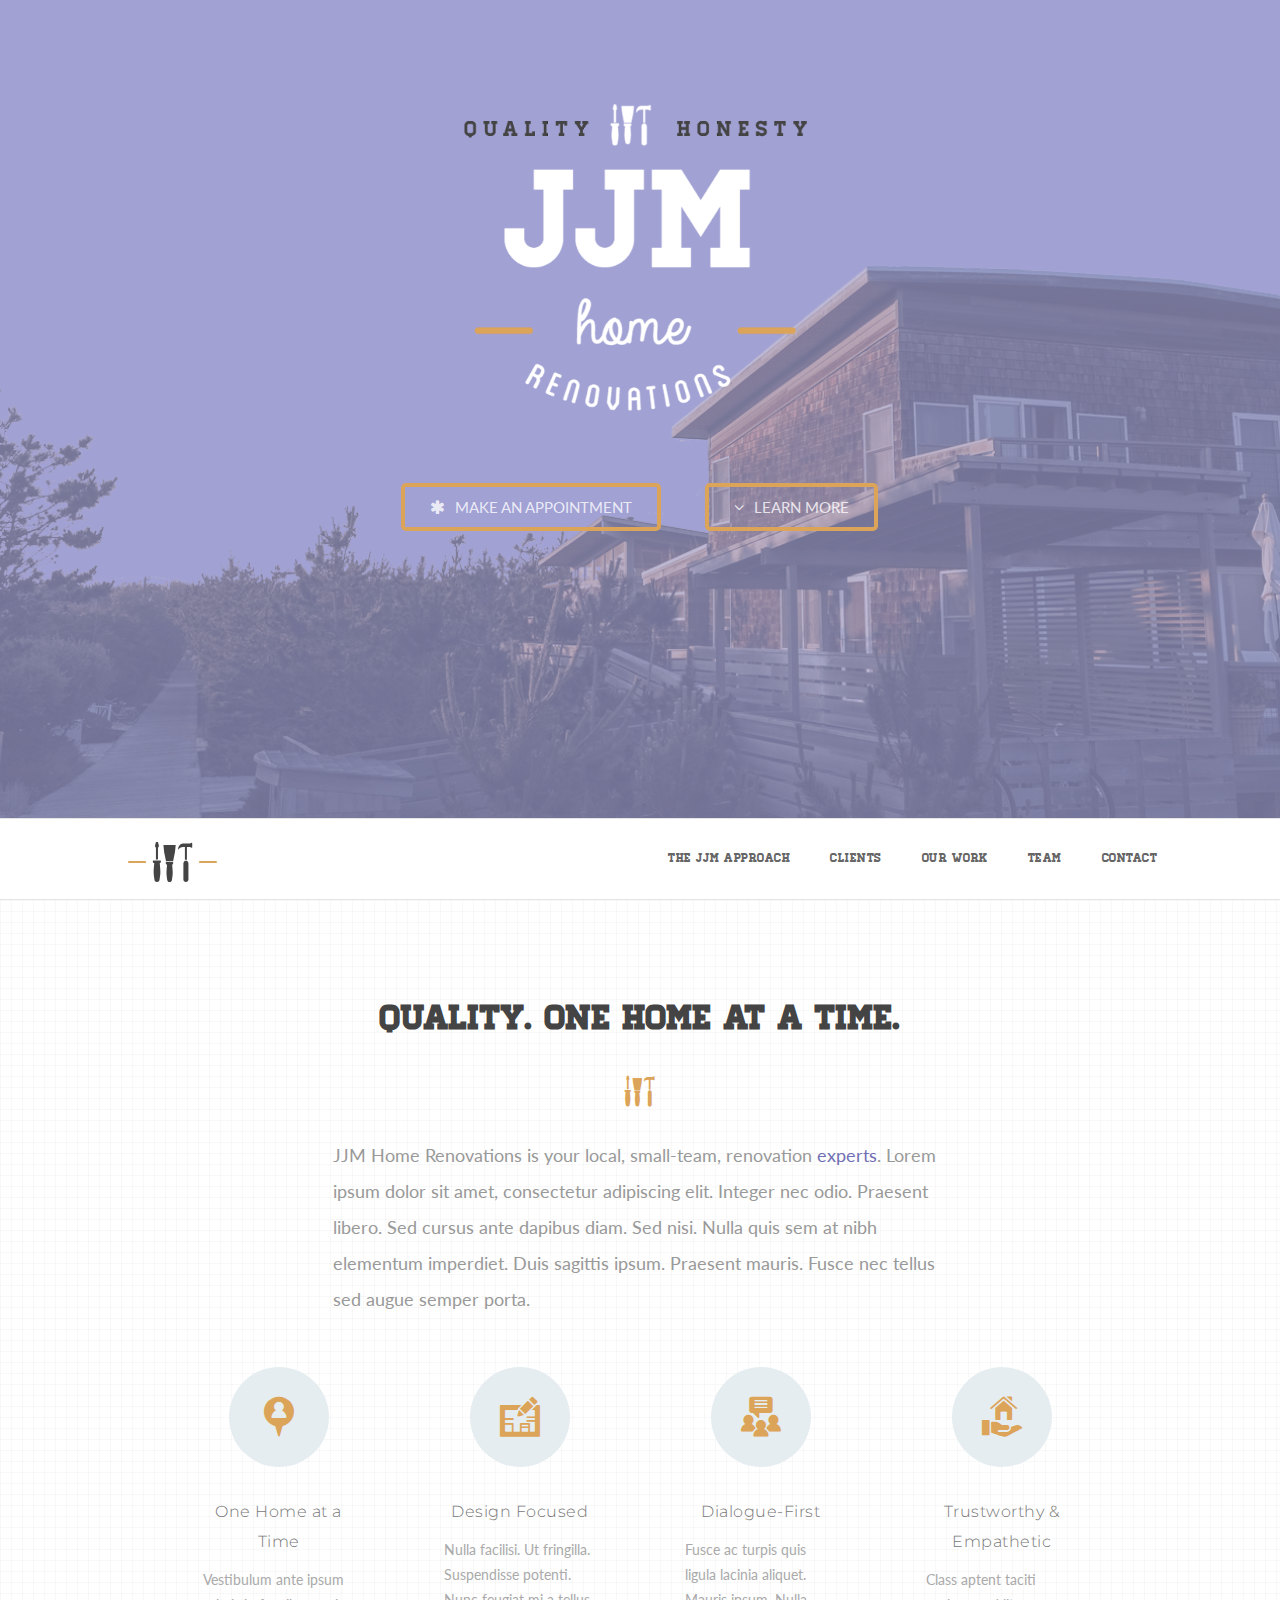
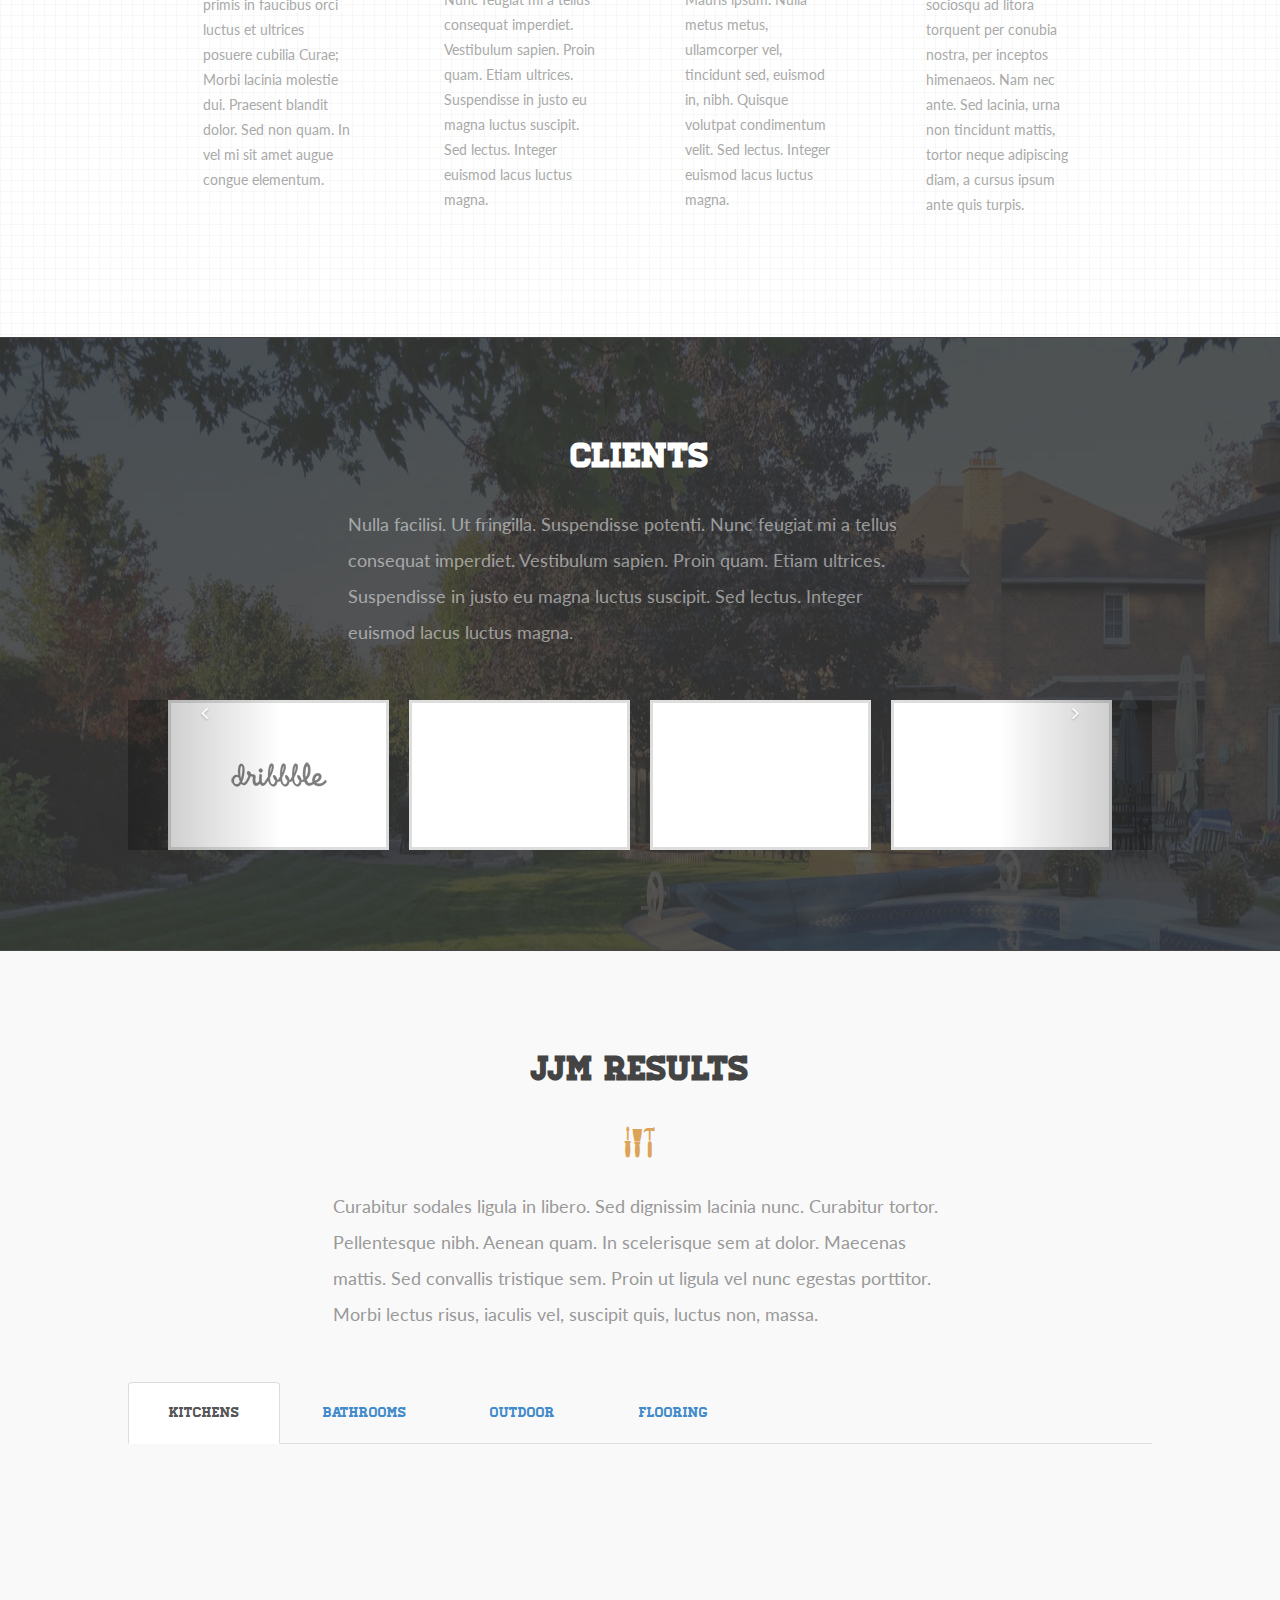
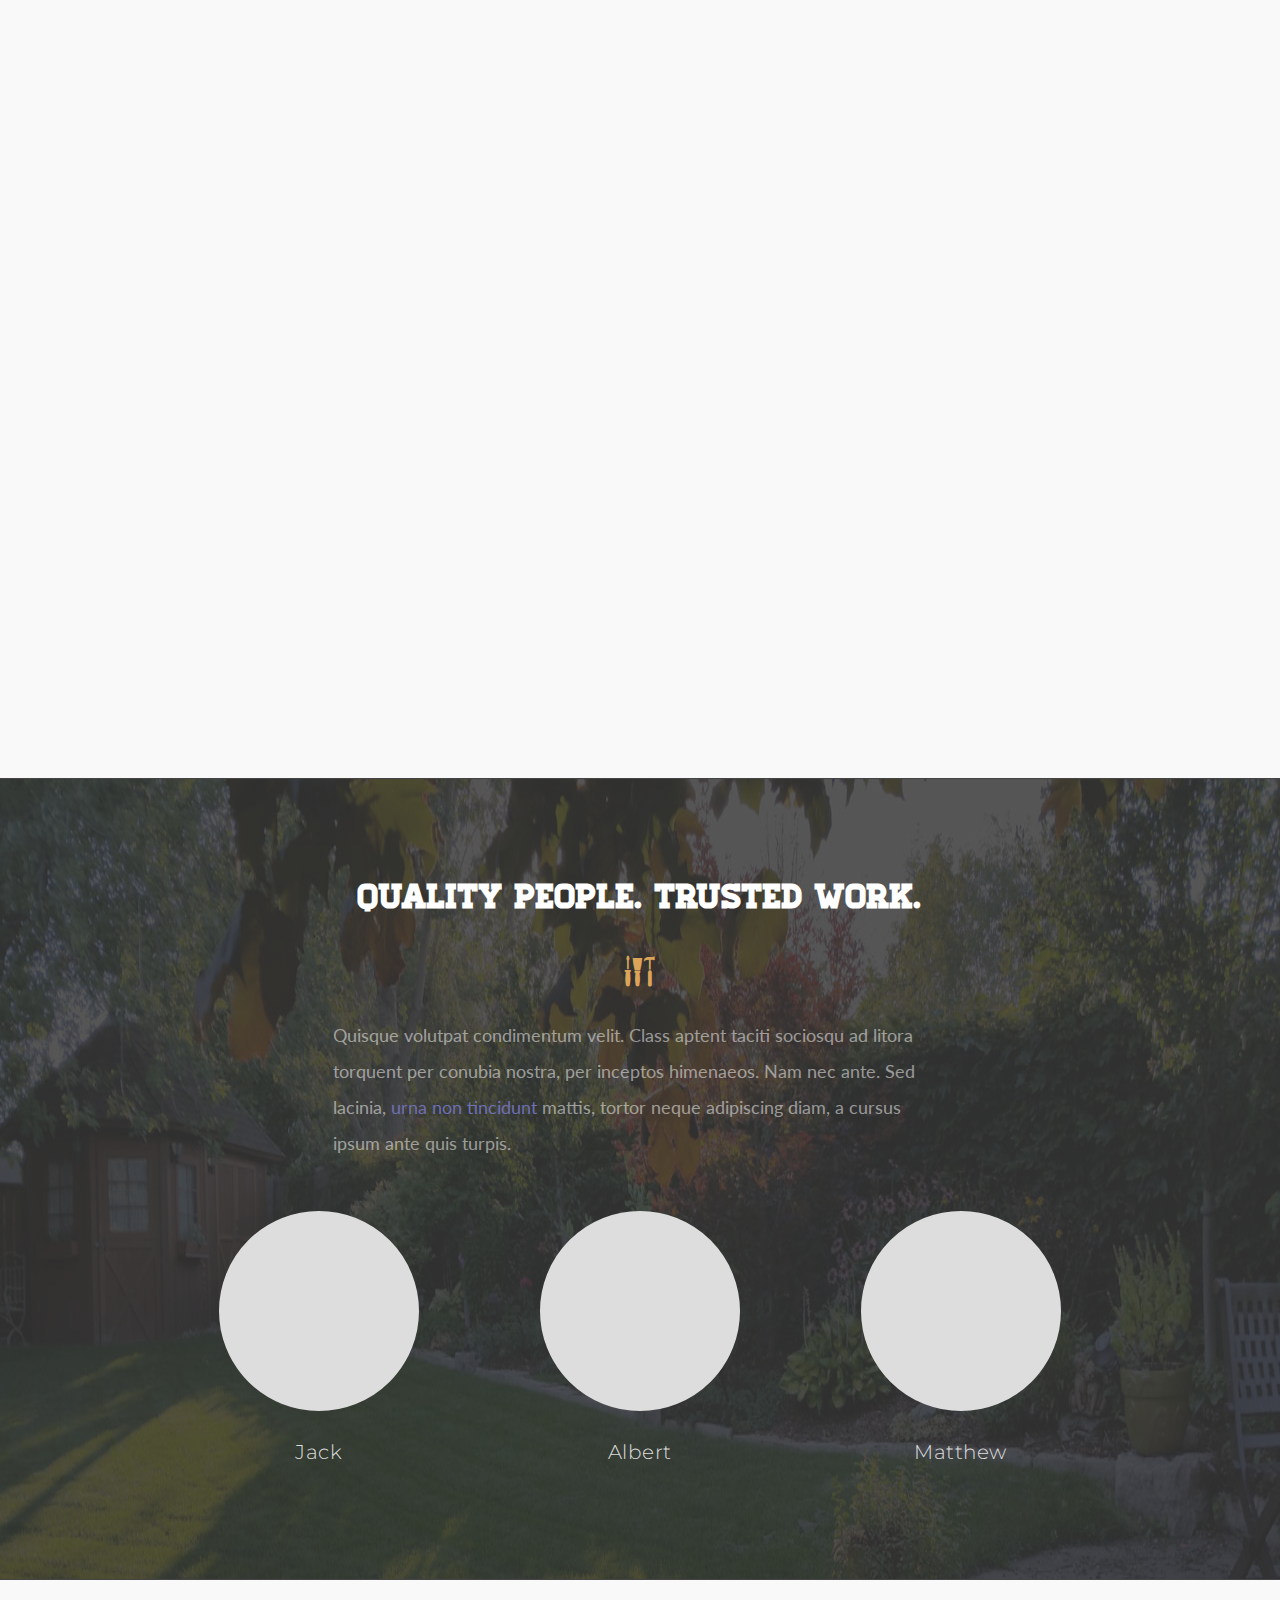
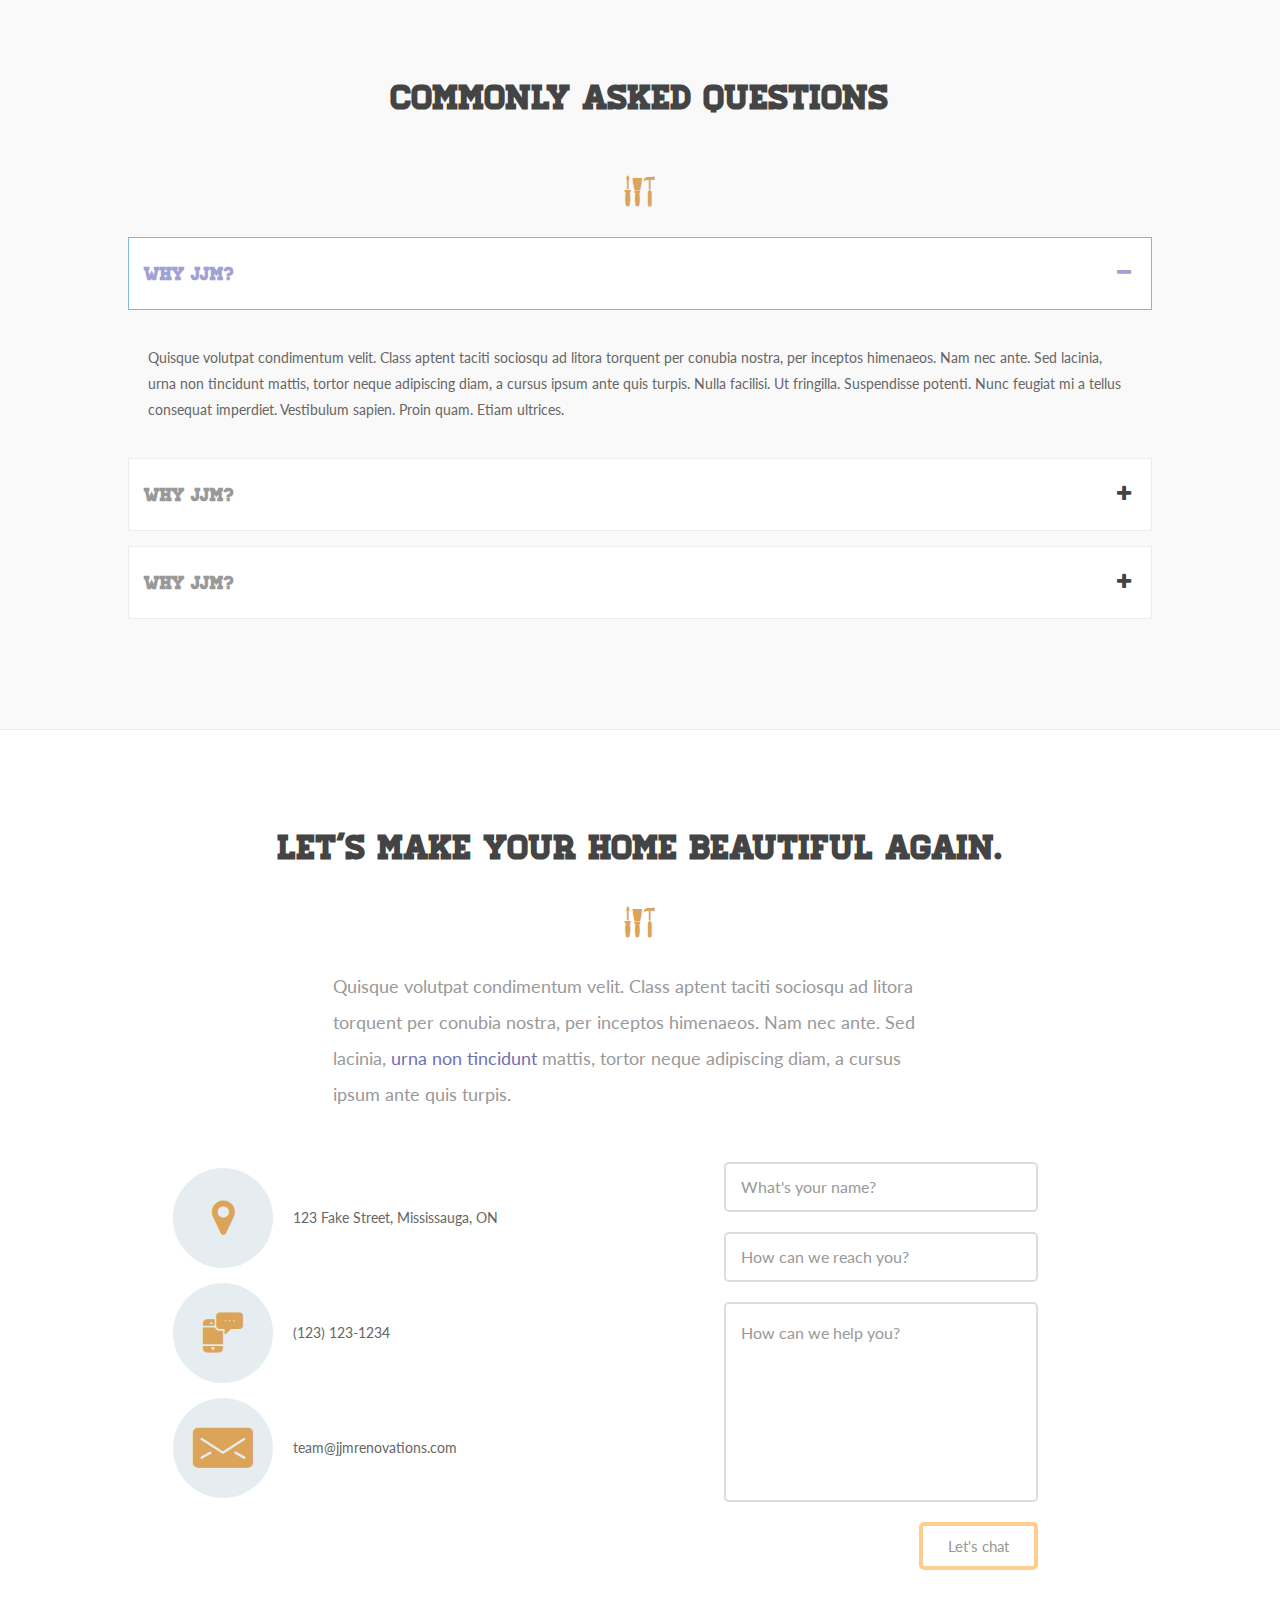
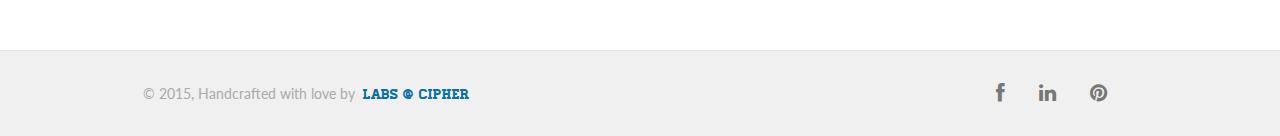
==== commit f6e856f4: "add imgs + remove defaults + cleans code" ====
--- a/index.html
+++ b/index.html
@@ -1,553 +1,803 @@
  <!DOCTYPE html>
 <html lang="en">
-  <head>
-    <meta charset="utf-8">
-    <meta name="viewport" content="width=device-width, initial-scale=1.0">
-    <meta name="description" content="">
-    <meta name="author" content="">
-
-    <title>JJM - Home Renovations</title>
-
-    <!-- Bootstrap core CSS -->
-    <link href="css/bootstrap.css" rel="stylesheet">
-    <link rel="stylesheet" href="fonts/font-awesome/css/font-awesome.min.css">
-        <!-- Montserrat Sans -->
-    <link href='http://fonts.googleapis.com/css?family=Montserrat:400, 700' rel='stylesheet' type='text/css'>        
-    <!-- Lato Font -->
-    <link href='http://fonts.googleapis.com/css?family=Lato:300,700' rel='stylesheet' type='text/css'>
-
-    <!-- Stylesheet -->
-    <link href="css/style.css" rel="stylesheet">
-    <!--[if lt IE 9]>
-      <script src="js/respond.min.js"></script>
-    <![endif]-->
-
-  </head>
-
-  <body class="blue">
-   
-    <div id="navbar" class="navbar navbar-inverse">
-      <div class="container">
-        <div class="navbar-header">
-          <button type="button" class="navbar-toggle" data-toggle="collapse" data-target=".navbar-collapse">
-            <span class="icon-bar"></span>
-            <span class="icon-bar"></span>
-            <span class="icon-bar"></span>
-          </button>
-          <a class="navbar-brand scroll" href="#home"><img src="img/jjm_tools4.svg"/><span></span></a>
-        </div>
-        <div class="collapse navbar-collapse">
-          <ul class="nav navbar-nav">
-            <!-- <li class="dropdown">
-              <a href="#" class="dropdown-toggle" data-toggle="dropdown">SERVICES<i class="fa fa-caret-down"></i></a>
-              <ul class="dropdown-menu">
-                <li><a href="company-blue.html">Home Improvements</a></li>
-                <li><a href="company-green.html">General</a></li>
-                <li><a href="company-green.html">Everyday Home Repairs</a></li>
-              </ul>
-            </li> -->
-            <li><a class="scroll hidden" href="#home"></a></li>
-            <li><a class="scroll" href="#services">THE JJM APPROACH</a></li>
-            <li><a class="scroll" href="#clients">CLIENTS</a></li>
-            <li><a class="scroll" href="#portfolio">PORTFOLIO</a></li>
-            <li><a class="scroll" href="#team">TEAM</a></li>
-            <li><a class="scroll" href="#contact">CONTACT</a></li>
+<head>
+  <meta charset="utf-8">
+  <meta name="viewport" content="width=device-width, initial-scale=1.0">
+  <meta name="description" content="">
+  <meta name="author" content="">
+  <title>JJM - Home Renovations</title>
+  <!-- Bootstrap core CSS -->
+  <link href="css/bootstrap.css" rel="stylesheet">
+  <link rel="stylesheet" href="fonts/font-awesome/css/font-awesome.min.css">
+      <!-- Montserrat Sans -->
+  <link href='http://fonts.googleapis.com/css?family=Montserrat:400, 700' rel='stylesheet' type='text/css'>        
+  <!-- Lato Font -->
+  <link href='http://fonts.googleapis.com/css?family=Lato:300,700' rel='stylesheet' type='text/css'>
+
+  <!-- Stylesheet -->
+  <link href="css/style.css" rel="stylesheet">
+  <!--[if lt IE 9]>
+    <script src="js/respond.min.js"></script>
+  <![endif]-->
+</head>
+<body>
+<div id="navbar" class="navbar navbar-inverse">
+  <div class="container">
+    <div class="navbar-header">
+      <button type="button" class="navbar-toggle" data-toggle="collapse" data-target=".navbar-collapse">
+        <span class="icon-bar"></span>
+        <span class="icon-bar"></span>
+        <span class="icon-bar"></span>
+      </button>
+      <a class="navbar-brand scroll" href="#home"><img src="img/jjm_tools4.svg"/><span></span></a>
+    </div>
+    <div class="collapse navbar-collapse">
+      <ul class="nav navbar-nav">
+        <!-- <li class="dropdown">
+          <a href="#" class="dropdown-toggle" data-toggle="dropdown">SERVICES<i class="fa fa-caret-down"></i></a>
+          <ul class="dropdown-menu">
+            <li><a href="company-blue.html">Home Improvements</a></li>
+            <li><a href="company-green.html">General</a></li>
+            <li><a href="company-green.html">Everyday Home Repairs</a></li>
           </ul>
-        </div><!--/.nav-collapse -->
-      </div>
-    </div>    
-    <!-- All Page Modals -->      
-    <div class="modals">
-      <div class="modal fade" id="contact-form" tabindex="-1" role="dialog">
-        <div class="wrapper">
-
-          <div class="container text-center">
-            <a class="close" data-dismiss="modal" href=""><i class="icon-remove"></i></a>            
-            <h1 class="text-center">Contact Us</h1>
-
+        </li> -->
+        <li><a class="scroll hidden" href="#home"></a></li>
+        <li><a class="scroll" href="#services">THE JJM APPROACH</a></li>
+        <li><a class="scroll" href="#clients">CLIENTS</a></li>
+        <li><a class="scroll" href="#ourwork">Our Work</a></li>
+        <li><a class="scroll" href="#team">TEAM</a></li>
+        <li><a class="scroll" href="#contact">CONTACT</a></li>
+      </ul>
+    </div><!--/.nav-collapse -->
+  </div>
+</div>    
+<!-- All Page Modals -->      
+<div class="modals">
+  <div class="modal fade" id="contact-form" tabindex="-1" role="dialog">
+    <div class="wrapper">
+      <div class="container text-center">
+        <a class="close" data-dismiss="modal" href=""><i class="icon-remove"></i></a>            
+        <h1 class="text-center">Contact Us</h1>
+        <form role="form">
+          <div class="form-group">
+            <label for="exampleInputName"><i class="icon-tag"></i></label>
+            <input type="text" class="form-control" id="exampleInputName" placeholder="Full Name" required>
+            <div class="clearfix"></div>
+          </div>
+          <div class="form-group">
+            <label for="exampleInputEmail1"><i class="icon-inbox"></i></label>
+            <input type="email" class="form-control" id="exampleInputEmail1" placeholder="Enter email" required>
+            <div class="clearfix"></div>
+          </div>
+          <div class="form-group textarea">
+            <label for="exampleInputMessage"><i class="icon-pencil"></i></label>
+            <textarea rows="6" class="form-control" id="exampleInputMessage" placeholder="Write Message" required></textarea>
+            <div class="clearfix"></div>
+          </div>
+          <button type="submit" class="btn">SEND MESSAGE</button>
+        </form>
+      </div>
+    </div><!-- /.content -->      
+  </div><!-- /.modal -->      
+  <div class="modal fade" id="modal1" tabindex="-1" role="dialog">
+    <div class="wrapper">
+      <img data-dismiss="modal" class="img-responsive" src="img/kitchen1.jpg" alt="">
+      <h2 class="modal-title"><a href="http://sintel.org">Kitchen Showcase</a></h2>
+    </div><!-- /.content -->      
+  </div><!-- /.modal -->
+  <div class="modal fade" id="modal2" tabindex="-1" role="dialog">
+    <div class="wrapper">
+      <img data-dismiss="modal" class="img-responsive" src="img/kitchen1.jpg" alt="">
+      <h2 class="modal-title"><a href="http://sintel.org">Kitchen Showcase</a></h2>
+    </div><!-- /.content -->      
+  </div><!-- /.modal -->
+  <div class="modal fade" id="modal3" tabindex="-1" role="dialog">
+    <div class="wrapper">
+      <img data-dismiss="modal" class="img-responsive" src="img/kitchen1.jpg" alt="">
+      <h2 class="modal-title"><a href="http://sintel.org">Kitchen Showcase</a></h2>
+    </div><!-- /.content -->      
+  </div><!-- /.modal -->
+  <div class="modal fade" id="modal4" tabindex="-1" role="dialog">
+    <div class="wrapper">
+      <img data-dismiss="modal" class="img-responsive" src="img/kitchen1.jpg" alt="">
+      <h2 class="modal-title"><a href="http://sintel.org">Kitchen Showcase</a></h2>
+    </div><!-- /.content -->      
+  </div><!-- /.modal -->
+  <div class="modal fade" id="modal5" tabindex="-1" role="dialog">
+    <div class="wrapper">
+      <img data-dismiss="modal" class="img-responsive" src="img/kitchen1.jpg" alt="">
+      <h2 class="modal-title"><a href="http://sintel.org">Kitchen Showcase</a></h2>
+    </div><!-- /.content -->      
+  </div><!-- /.modal -->
+  <div class="modal fade" id="modal6" tabindex="-1" role="dialog">
+    <div class="wrapper">
+      <img data-dismiss="modal" class="img-responsive" src="img/kitchen1.jpg" alt="">
+      <h2 class="modal-title"><a href="http://sintel.org">Kitchen Showcase</a></h2>
+    </div><!-- /.content -->      
+  </div><!-- /.modal -->
+</div><!-- /.modals -->
+<!-- Home Section -->
+<div id="home" class="section">   
+  <div class="parallax"><img src="img/bg_final.png"></div>
+  <div class="row">
+    <div class="col-md-1 col-sm-1 col-xs-12 empty"></div>
+    <div class="col-md-10 col-sm-10 col-xs-12 full">
+
+      <img class="logo" src="img/jjm_final.png"/>
+      <div class="call-to-action">
+        <a class="btn scroll" href="#services"><i class="fa fa-asterisk"></i>MAKE AN APPOINTMENT</a>
+        <a class="btn scroll" href="#services"><i class="fa fa-angle-down"></i>LEARN MORE</a>
+      </div>   
+    </div>
+    <div class="col-md-1 col-sm-1 col-xs-12 empty"></div>
+  </div>     
+</div><!-- /.container -->
+<div id="services" class="section gray">
+  <div class="container">
+    <div class="content">
+      <div class="text-center">
+        <h2 class="title">quality. one home at a time.</h2>
+            <div class="icon-separator">
+              <span class="lines"><i class="ico ico-jjm25"></i></span>
+            </div>                        
+      </div>
+      <div class="row">
+        <div class="col-md-2 col-sm-2 col-xs-12"></div>
+        <div class="col-md-8 col-sm-8 col-xs-12">
+          <p class="description">JJM Home Renovations is your local, small-team, renovation <span class="highlight">experts</span>. Lorem ipsum dolor sit amet, consectetur adipiscing elit. Integer nec odio. Praesent libero. Sed cursus ante dapibus diam. Sed nisi. Nulla quis sem at nibh elementum imperdiet. Duis sagittis ipsum. Praesent mauris. Fusce nec tellus sed augue semper porta. 
+            </p>
+        </div>
+        <div class="col-md-2 col-sm-2 col-xs-12"></div>
+      </div>
+      <div class="row">
+        <div class="col-md-3 col-sm-6 col-xs-12">
+          <div class="service">
+            <div class="icon-wrapper">
+              <span class="circle"><i class="ico ico-jjm1"></i></span>
+            </div>
+            <h3>One Home at a Time</h3>
+            <p>Vestibulum ante ipsum primis in faucibus orci luctus et ultrices posuere cubilia Curae; Morbi lacinia molestie dui. Praesent blandit dolor. Sed non quam. In vel mi sit amet augue congue elementum. </p>
+          </div>
+        </div>
+        <div class="col-md-3 col-sm-6 col-xs-12">
+          <div class="service">
+            <div class="icon-wrapper">
+              <span class="circle"><i class="ico ico-jjm18"></i></span>
+            </div>
+            <h3>Design Focused</h3>
+            <p>Nulla facilisi. Ut fringilla. Suspendisse potenti. Nunc feugiat mi a tellus consequat imperdiet. Vestibulum sapien. Proin quam. Etiam ultrices. Suspendisse in justo eu magna luctus suscipit. Sed lectus. Integer euismod lacus luctus magna.</p>                
+          </div>
+        </div>
+        <div class="col-md-3 col-sm-6 col-xs-12">
+          <div class="service">
+            <div class="icon-wrapper">
+              <span class="circle"><i class="ico ico-jjm28"></i></span>
+            </div>
+            <h3>Dialogue-First</h3>
+            <p>Fusce ac turpis quis ligula lacinia aliquet. Mauris ipsum. Nulla metus metus, ullamcorper vel, tincidunt sed, euismod in, nibh. Quisque volutpat condimentum velit. Sed lectus. Integer euismod lacus luctus magna.</p>                
+          </div>
+        </div>
+        <div class="col-md-3 col-sm-6 col-xs-12">
+          <div class="service">
+            <div class="icon-wrapper">
+              <span class="circle"><i class="ico ico-jjm23"></i></span>
+            </div>
+            <h3>Trustworthy &amp; Empathetic</h3>
+            <p>Class aptent taciti sociosqu ad litora torquent per conubia nostra, per inceptos himenaeos. Nam nec ante. Sed lacinia, urna non tincidunt mattis, tortor neque adipiscing diam, a cursus ipsum ante quis turpis. </p>                
+          </div>
+        </div>
+      </div>
+    </div><!-- /.content -->
+  </div>
+</div>
+<div id="clients" class="section dark">
+  <div class="parallax"><img src="img/home_bg.jpg"></div>
+  <div class="container">
+    <div class="content">
+      <div class="text-center">
+        <h2 class="title">Clients</h2>            
+      </div>
+      <div class="row">
+        <div class="col-md-2 col-sm-2 col-xs-12"></div>
+        <div class="col-md-8 col-sm-8 col-xs-12">
+          <p class="description">Nulla facilisi. Ut fringilla. Suspendisse potenti. Nunc feugiat mi a tellus consequat imperdiet. Vestibulum sapien. Proin quam. Etiam ultrices. Suspendisse in justo eu magna luctus suscipit. Sed lectus. Integer euismod lacus luctus magna.
+            </p>
+        </div>
+        <div class="col-md-2 col-sm-2 col-xs-12"></div>
+      </div>
+    </div>
+    <div id="carousel-example-generic" class="carousel slide" data-ride="carousel">
+      <!-- Wrapper for slides -->
+      <div class="carousel-inner">
+        <div class="item active">
+          <ul class="row">
+            <li class="col-md-3 col-sm-6 col-xs-12">
+              <a href="#" class="thumbnail">
+                <img src="img/dribbble-logo.png" alt="...">
+              </a>
+            </li>
+            <li class="col-md-3 col-sm-6 col-xs-12">
+              <a href="#" class="thumbnail">
+                <img src="http://placehold.it/100x30" alt="">
+              </a>
+            </li>
+            <li class="col-md-3 col-sm-6 col-xs-12">
+              <a href="#" class="thumbnail">
+                <img src="http://placehold.it/100x30" alt="">
+              </a>
+            </li>
+            <li class="col-md-3 col-sm-6 col-xs-12">
+              <a href="#" class="thumbnail">
+                <img src="http://placehold.it/100x30" alt="">
+              </a>
+            </li>
+          </ul>
+        </div>
+        <div class="item">
+          <ul class="row">
+            <li class="col-md-3 col-sm-6 col-xs-12">
+              <a href="#" class="thumbnail">
+                <img src="http://placehold.it/100x30" alt="">
+              </a>
+            </li>
+            <li class="col-md-3 col-sm-6 col-xs-12">
+              <a href="#" class="thumbnail">
+                <img src="http://placehold.it/100x30" alt="">
+              </a>
+            </li>
+            <li class="col-md-3 col-sm-6 col-xs-12">
+              <a href="#" class="thumbnail">
+                <img src="http://placehold.it/100x30" alt="">
+              </a>
+            </li>
+            <li class="col-md-3 col-sm-6 col-xs-12">
+              <a href="#" class="thumbnail">
+                <img src="http://placehold.it/100x30" alt="">
+              </a>
+            </li>
+          </ul>
+        </div>
+      </div>
+      <!-- Controls -->
+      <a class="left carousel-control" href="#carousel-example-generic" data-slide="prev">
+        <i class="fa fa-angle-left"></i>
+      </a>
+      <a class="right carousel-control" href="#carousel-example-generic" data-slide="next">
+        <i class="fa fa-angle-right"></i>
+      </a>
+    </div>
+  </div>
+</div>
+<div id="ourwork" class="section gray">
+  <div class="container">  
+    <div class="content">
+      <div class="text-center">
+        <h2 class="title">JJM Results</h2>            
+      </div>
+      <div class="icon-separator">
+        <span class="lines"><i class="ico ico-jjm25"></i></span>
+      </div>         
+      <div class="row">
+        <div class="col-md-8 col-sm-8 col-xs-12 col-md-offset-2 col-sm-offset-2 col-xs-offset-12">
+          <p class="description">Curabitur sodales ligula in libero. Sed dignissim lacinia nunc. Curabitur tortor. Pellentesque nibh. Aenean quam. In scelerisque sem at dolor. Maecenas mattis. Sed convallis tristique sem. Proin ut ligula vel nunc egestas porttitor. Morbi lectus risus, iaculis vel, suscipit quis, luctus non, massa.</p>
+        </div>
+        <div class="col-md-2 col-sm-2 col-xs-12"></div>
+      </div>
+    </div><!-- /.content -->  
+
+
+<div>
+
+<!-- Nav tabs -->
+<ul class="nav nav-tabs" role="tablist">
+  <li role="presentation" class="active"><a href="#kitchens" aria-controls="kitchens" role="tab" data-toggle="tab">Kitchens</a></li>
+  <li role="presentation"><a href="#bathrooms" aria-controls="bathrooms" role="tab" data-toggle="tab">Bathrooms</a></li>
+  <li role="presentation"><a href="#outdoor" aria-controls="outdoor" role="tab" data-toggle="tab">outdoor</a></li>
+  <li role="presentation"><a href="#flooring" aria-controls="flooring" role="tab" data-toggle="tab">flooring</a></li>
+</ul>
+  <!-- Tab panes -->
+  <div class="tab-content">
+    <div role="tabpanel" class="tab-pane fade in active" id="kitchens">
+      <div id="grid" class="row masonry-grid effect-2">
+        <li class="col-md-4 col-sm-4 col-xs-12 item">
+          <a data-toggle="modal" href="#modal1" class="image">
+            <img src="img/kitchen1.jpg" alt="kitchen concept">
+            <span class="overlay"><span class="valign"></span><i class="fa fa-search"></i></span>              
+          </a>
+          <div class="description">
+            <h2>Kitchen Concept</h2>
+            <p>Lorem ipsum dolor sit amet, consectetur adipisicing elit.</p>
+            <div class="clearfix"></div>
+          </div>          
+        </li>
+        <li class="col-md-4 col-sm-4 col-xs-12 item">
+          <a data-toggle="modal" href="#modal4" class="image">
+            <img src="img/kitchen2.jpg" alt="ishtar alley"> 
+            <span class="overlay"><span class="valign"></span><i class="fa fa-search"></i></span>              
+          </a>     
+          <div class="description">
+            <h2>Kitchen Concept</h2>
+            <p>Lorem ipsum dolor sit amet, consectetur adipisicing elit.</p>
+            <div class="clearfix"></div>
+          </div>         
+        </li>
+        <li class="col-md-4 col-sm-4 col-xs-12 item">
+          <a data-toggle="modal" href="#modal2" class="image">
+            <img src="img/kitchen3.jpg" alt="sintel snowscape"> 
+            <span class="overlay"><span class="valign"></span><i class="fa fa-search"></i></span>              
+          </a>
+          <div class="description">
+            <h2>Kitchen Concept</h2>
+            <p>Lorem ipsum dolor sit amet, consectetur adipisicing elit.</p>
+            <div class="clearfix"></div>
+          </div>          
+        </li>
+        <li class="col-md-4 col-sm-4 col-xs-12 item">
+          <a data-toggle="modal" href="#modal3" class="image">
+            <img src="img/kitchen4.jpg" alt="sintel wallpaper ishtar"> 
+            <span class="overlay"><span class="valign"></span><i class="fa fa-search"></i></span>              
+          </a>
+          <div class="description">
+            <h2>Kitchen Concept</h2>
+            <p>Lorem ipsum dolor sit amet, consectetur adipisicing elit.</p>
+            <div class="clearfix"></div>
+          </div>          
+        </li>     
+        <li class="col-md-4 col-sm-4 col-xs-12 item">
+          <a data-toggle="modal" href="#modal6" class="image">
+            <img src="img/kitchen5.jpg" alt="sintel town concept"> 
+            <span class="overlay"><span class="valign"></span><i class="fa fa-search"></i></span>              
+          </a>  
+          <div class="description">
+            <h2>Kitchen Concept</h2>
+            <p>Lorem ipsum dolor sit amet, consectetur adipisicing elit.</p>
+            <div class="clearfix"></div>
+          </div>          
+        </li>          
+        <li class="col-md-4 col-sm-4 col-xs-12 item">
+          <a data-toggle="modal" href="#modal5" class="image">
+            <img src="img/kitchen6.jpg" alt="ishtar alley"> 
+            <span class="overlay"><span class="valign"></span><i class="fa fa-search"></i></span>              
+          </a>   
+          <div class="description">
+            <h2>Kitchen Concept</h2>
+            <p>Lorem ipsum dolor sit amet, consectetur adipisicing elit.</p>
+            <div class="clearfix"></div>
+          </div>         
+        </li>
+      </div><!-- -/ grid - -->
+
+    </div>
+    <div role="tabpanel" class="tab-pane" id="bathrooms">
+      <div id="grid" class="row masonry-grid effect-3">
+        <li class="col-md-4 col-sm-4 col-xs-12 item">
+          <a data-toggle="modal" href="#modal1" class="image">
+            <img src="img/kitchen2.jpg" alt="kitchen concept">
+            <span class="overlay"><span class="valign"></span><i class="fa fa-search"></i></span>              
+          </a>
+          <div class="description">
+            <h2>kitchen concept</h2>
+            <p>Lorem ipsum dolor sit amet, consectetur adipisicing elit.</p>
+            <div class="clearfix"></div>
+          </div>          
+        </li>
+        <li class="col-md-4 col-sm-4 col-xs-12 item">
+          <a data-toggle="modal" href="#modal4" class="image">
+            <img src="img/kitchen2.jpg" alt="ishtar alley"> 
+            <span class="overlay"><span class="valign"></span><i class="fa fa-search"></i></span>              
+          </a>     
+          <div class="description">
+            <h2>Sintel Bamboo</h2>
+            <p>Lorem ipsum dolor sit amet, consectetur adipisicing elit.</p>
+            <div class="clearfix"></div>
+          </div>         
+        </li>
+        <li class="col-md-4 col-sm-4 col-xs-12 item">
+          <a data-toggle="modal" href="#modal2" class="image">
+            <img src="img/kitchen3.jpg" alt="sintel snowscape"> 
+            <span class="overlay"><span class="valign"></span><i class="fa fa-search"></i></span>              
+          </a>
+          <div class="description">
+            <h2>Snowscape</h2>
+            <p>Lorem ipsum dolor sit amet, consectetur adipisicing elit.</p>
+            <div class="clearfix"></div>
+          </div>          
+        </li>
+        <li class="col-md-4 col-sm-4 col-xs-12 item">
+          <a data-toggle="modal" href="#modal3" class="image">
+            <img src="img/kitchen4.jpg" alt="sintel wallpaper ishtar"> 
+            <span class="overlay"><span class="valign"></span><i class="fa fa-search"></i></span>              
+          </a>
+          <div class="description">
+            <h2>Ishtar Wallpaper</h2>
+            <p>Lorem ipsum dolor sit amet, consectetur adipisicing elit.</p>
+            <div class="clearfix"></div>
+          </div>          
+        </li>     
+        <li class="col-md-4 col-sm-4 col-xs-12 item">
+          <a data-toggle="modal" href="#modal6" class="image">
+            <img src="img/kitchen5.jpg" alt="sintel town concept"> 
+            <span class="overlay"><span class="valign"></span><i class="fa fa-search"></i></span>              
+          </a>  
+          <div class="description">
+            <h2>Sintel Town Concept</h2>
+            <p>Lorem ipsum dolor sit amet, consectetur adipisicing elit.</p>
+            <div class="clearfix"></div>
+          </div>          
+        </li>          
+        <li class="col-md-4 col-sm-4 col-xs-12 item">
+          <a data-toggle="modal" href="#modal5" class="image">
+            <img src="img/kitchen6.jpg" alt="ishtar alley"> 
+            <span class="overlay"><span class="valign"></span><i class="fa fa-search"></i></span>              
+          </a>   
+          <div class="description">
+            <h2>Ishtar Alley</h2>
+            <p>Lorem ipsum dolor sit amet, consectetur adipisicing elit.</p>
+            <div class="clearfix"></div>
+          </div>         
+        </li>
+      </div><!-- -/ grid 2- -->      
+    </div><!-- -/ tab 2 - -->
+    <div role="tabpanel" class="tab-pane" id="outdoor">
+      <div id="grid" class="row masonry-grid effect-3">
+        <li class="col-md-4 col-sm-4 col-xs-12 item">
+          <a data-toggle="modal" href="#modal1" class="image">
+            <img src="img/kitchen1.jpg" alt="kitchen concept"> 
+            <span class="overlay"><span class="valign"></span><i class="fa fa-search"></i></span>              
+          </a>
+          <div class="description">
+            <h2>kitchen concept</h2>
+            <p>Lorem ipsum dolor sit amet, consectetur adipisicing elit.</p>
+            <div class="clearfix"></div>
+          </div>          
+        </li>
+        <li class="col-md-4 col-sm-4 col-xs-12 item">
+          <a data-toggle="modal" href="#modal4" class="image">
+            <img src="img/kitchen3.jpg" alt="ishtar alley"> 
+            <span class="overlay"><span class="valign"></span><i class="fa fa-search"></i></span>              
+          </a>     
+          <div class="description">
+            <h2>Sintel Bamboo</h2>
+            <p>Lorem ipsum dolor sit amet, consectetur adipisicing elit.</p>
+            <div class="clearfix"></div>
+          </div>         
+        </li>
+        <li class="col-md-4 col-sm-4 col-xs-12 item">
+          <a data-toggle="modal" href="#modal2" class="image">
+            <img src="img/kitchen3.jpg" alt="sintel snowscape"> 
+            <span class="overlay"><span class="valign"></span><i class="fa fa-search"></i></span>              
+          </a>
+          <div class="description">
+            <h2>Snowscape</h2>
+            <p>Lorem ipsum dolor sit amet, consectetur adipisicing elit.</p>
+            <div class="clearfix"></div>
+          </div>          
+        </li>
+        <li class="col-md-4 col-sm-4 col-xs-12 item">
+          <a data-toggle="modal" href="#modal3" class="image">
+            <img src="img/kitchen4.jpg" alt="sintel wallpaper ishtar"> 
+            <span class="overlay"><span class="valign"></span><i class="fa fa-search"></i></span>              
+          </a>
+          <div class="description">
+            <h2>Ishtar Wallpaper</h2>
+            <p>Lorem ipsum dolor sit amet, consectetur adipisicing elit.</p>
+            <div class="clearfix"></div>
+          </div>          
+        </li>     
+        <li class="col-md-4 col-sm-4 col-xs-12 item">
+          <a data-toggle="modal" href="#modal6" class="image">
+            <img src="img/kitchen5.jpg" alt="sintel town concept"> 
+            <span class="overlay"><span class="valign"></span><i class="fa fa-search"></i></span>              
+          </a>  
+          <div class="description">
+            <h2>Sintel Town Concept</h2>
+            <p>Lorem ipsum dolor sit amet, consectetur adipisicing elit.</p>
+            <div class="clearfix"></div>
+          </div>          
+        </li>          
+        <li class="col-md-4 col-sm-4 col-xs-12 item">
+          <a data-toggle="modal" href="#modal5" class="image">
+            <img src="img/kitchen6.jpg" alt="ishtar alley"> 
+            <span class="overlay"><span class="valign"></span><i class="fa fa-search"></i></span>              
+          </a>   
+          <div class="description">
+            <h2>Ishtar Alley</h2>
+            <p>Lorem ipsum dolor sit amet, consectetur adipisicing elit.</p>
+            <div class="clearfix"></div>
+          </div>         
+        </li>
+      </div><!-- -/ grid 3- -->      
+    </div><!-- -/ tab 3 - -->
+    <div role="tabpanel" class="tab-pane" id="flooring">
+      <div id="grid" class="row masonry-grid effect-3">
+        <li class="col-md-4 col-sm-4 col-xs-12 item">
+          <a data-toggle="modal" href="#modal1" class="image">
+            <img src="img/kitchen1.jpg" alt="kitchen concept"> 
+            <span class="overlay"><span class="valign"></span><i class="fa fa-search"></i></span>              
+          </a>
+          <div class="description">
+            <h2>kitchen concept</h2>
+            <p>Lorem ipsum dolor sit amet, consectetur adipisicing elit.</p>
+            <div class="clearfix"></div>
+          </div>          
+        </li>
+        <li class="col-md-4 col-sm-4 col-xs-12 item">
+          <a data-toggle="modal" href="#modal4" class="image">
+            <img src="img/kitchen2.jpg" alt="ishtar alley"> 
+            <span class="overlay"><span class="valign"></span><i class="fa fa-search"></i></span>              
+          </a>     
+          <div class="description">
+            <h2>Sintel Bamboo</h2>
+            <p>Lorem ipsum dolor sit amet, consectetur adipisicing elit.</p>
+            <div class="clearfix"></div>
+          </div>         
+        </li>
+        <li class="col-md-4 col-sm-4 col-xs-12 item">
+          <a data-toggle="modal" href="#modal2" class="image">
+            <img src="img/kitchen3.jpg" alt="sintel snowscape"> 
+            <span class="overlay"><span class="valign"></span><i class="fa fa-search"></i></span>              
+          </a>
+          <div class="description">
+            <h2>Snowscape</h2>
+            <p>Lorem ipsum dolor sit amet, consectetur adipisicing elit.</p>
+            <div class="clearfix"></div>
+          </div>          
+        </li>
+        <li class="col-md-4 col-sm-4 col-xs-12 item">
+          <a data-toggle="modal" href="#modal3" class="image">
+            <img src="img/kitchen4.jpg" alt="sintel wallpaper ishtar"> 
+            <span class="overlay"><span class="valign"></span><i class="fa fa-search"></i></span>              
+          </a>
+          <div class="description">
+            <h2>Ishtar Wallpaper</h2>
+            <p>Lorem ipsum dolor sit amet, consectetur adipisicing elit.</p>
+            <div class="clearfix"></div>
+          </div>          
+        </li>     
+        <li class="col-md-4 col-sm-4 col-xs-12 item">
+          <a data-toggle="modal" href="#modal6" class="image">
+            <img src="img/kitchen5.jpg" alt="sintel town concept"> 
+            <span class="overlay"><span class="valign"></span><i class="fa fa-search"></i></span>              
+          </a>  
+          <div class="description">
+            <h2>Sintel Town Concept</h2>
+            <p>Lorem ipsum dolor sit amet, consectetur adipisicing elit.</p>
+            <div class="clearfix"></div>
+          </div>          
+        </li>          
+        <li class="col-md-4 col-sm-4 col-xs-12 item">
+          <a data-toggle="modal" href="#modal5" class="image">
+            <img src="img/kitchen6.jpg" alt="ishtar alley"> 
+            <span class="overlay"><span class="valign"></span><i class="fa fa-search"></i></span>              
+          </a>   
+          <div class="description">
+            <h2>Ishtar Alley</h2>
+            <p>Lorem ipsum dolor sit amet, consectetur adipisicing elit.</p>
+            <div class="clearfix"></div>
+          </div>         
+        </li>
+      </div><!-- -/ grid 4- -->      
+    </div><!-- -/ tab 4 - -->
+  </div>
+
+</div>
+  </div>
+</div><!-- /.container -->  
+<!-- Meet the Team Section -->
+<div id="team" class="section dark">
+  <div class="parallax"><img src="img/home_bg2.jpg"></div>
+  <div class="container">
+    <div class="content">
+      <div class="text-center">
+        <h2 class="title">Quality People. Trusted Work.</h2>            
+      </div>
+      <div class="icon-separator">
+        <span class="lines"><i class="ico ico-jjm25"></i></span>
+      </div>       
+      <div class="row">
+        <div class="col-md-2 col-sm-2 col-xs-12"></div>
+        <div class="col-md-8 col-sm-8 col-xs-12">
+          <p class="description">Quisque volutpat condimentum velit. Class aptent taciti sociosqu ad litora torquent per conubia nostra, per inceptos himenaeos. Nam nec ante. Sed lacinia, <span class="highlight">urna non tincidunt</span> mattis, tortor neque adipiscing diam, a cursus ipsum ante quis turpis.</p>
+        </div>
+        <div class="col-md-2 col-sm-2 col-xs-12"></div>
+      </div>
+      <div class="row">
+        <div class="col-md-4 col-sm-4 col-xs-12">
+          <div class="wrapper">
+            <a href="#" class="portrait-wrapper">
+              <img class="portrait" src="img/.jpg">
+              <span class="overlay"><span class="valign"></span><i class="ico ico-jjm24"></i></span>
+            </a>
+            <div class="text-center">
+              <h3>Jack</h3>
+              <p></p>
+            </div>
+          </div>
+        </div>
+        <div class="col-md-4 col-sm-4 col-xs-12">
+          <div class="wrapper">
+            <a href="#" class="portrait-wrapper">              
+              <img class="portrait" src="img/.jpg">
+              <span class="overlay"><span class="valign"></span><i class="ico ico-jjm24"></i></span>      
+            </a>
+            <div class="text-center">
+              <h3>Albert</h3>
+              <p></p>
+            </div>
+          </div>
+        </div>
+        <div class="col-md-4 col-sm-4 col-xs-12">
+          <div class="wrapper">
+            <a href="#" class="portrait-wrapper">      
+              <img class="portrait" src="img/.jpg">
+              <span class="overlay"><span class="valign"></span><i class="ico ico-jjm24"></i></span>
+            </a>
+            <div class="text-center">
+              <h3>Matthew </h3>
+              <p></p>
+            </div>
+          </div>
+        </div>
+      </div>
+    </div><!-- /.content -->
+  </div>
+</div>
+<!-- Collapsible -->
+<div id="accordion" class="section">
+  <div class="container">  
+    <div class="content">
+      <div class="text-center">
+        <h2 class="title">Commonly asked questions</h2><br><br>         
+      </div>
+    </div>   
+    <div class="icon-separator">
+      <span class="lines"><i class="ico ico-jjm25"></i></span>
+    </div>        
+    <div class="panel-group" id="accordion">
+      <div class="panel panel-default">
+        <div class="panel-heading active">
+          <h4 class="panel-title">
+            <a class="accordion-toggle" data-toggle="collapse" data-parent="#accordion" href="#collapseOne">
+              Why JJM?
+            </a>
+          </h4><i class="fa fa-plus"></i><i class="fa fa-minus"></i>
+        </div>
+        <div id="collapseOne" class="panel-collapse collapse in">
+          <div class="panel-body">
+           Quisque volutpat condimentum velit. Class aptent taciti sociosqu ad litora torquent per conubia nostra, per inceptos himenaeos. Nam nec ante. Sed lacinia, urna non tincidunt mattis, tortor neque adipiscing diam, a cursus ipsum ante quis turpis. Nulla facilisi. Ut fringilla. Suspendisse potenti. Nunc feugiat mi a tellus consequat imperdiet. Vestibulum sapien. Proin quam. Etiam ultrices. 
+          </div>
+        </div>
+      </div>
+      <div class="panel panel-default">
+        <div class="panel-heading">
+          <h4 class="panel-title">
+            <a class="accordion-toggle" data-toggle="collapse" data-parent="#accordion" href="#collapseTwo">
+              Why JJM?
+            </a>
+          </h4><i class="fa fa-plus"></i><i class="fa fa-minus"></i>
+        </div>
+        <div id="collapseTwo" class="panel-collapse collapse">
+          <div class="panel-body">
+           Quisque volutpat condimentum velit. Class aptent taciti sociosqu ad litora torquent per conubia nostra, per inceptos himenaeos. Nam nec ante. Sed lacinia, urna non tincidunt mattis, tortor neque adipiscing diam, a cursus ipsum ante quis turpis. Nulla facilisi. Ut fringilla. Suspendisse potenti. Nunc feugiat mi a tellus consequat imperdiet. Vestibulum sapien. Proin quam. Etiam ultrices. 
+          </div>
+        </div>
+      </div>
+      <div class="panel panel-default">
+        <div class="panel-heading">
+          <h4 class="panel-title">
+            <a class="accordion-toggle" data-toggle="collapse" data-parent="#accordion" href="#collapseThree">
+              Why JJM?
+            </a>
+          </h4><i class="fa fa-plus"></i><i class="fa fa-minus"></i>
+        </div>
+        <div id="collapseThree" class="panel-collapse collapse">
+          <div class="panel-body">
+           Quisque volutpat condimentum velit. Class aptent taciti sociosqu ad litora torquent per conubia nostra, per inceptos himenaeos. Nam nec ante. Sed lacinia, urna non tincidunt mattis, tortor neque adipiscing diam, a cursus ipsum ante quis turpis. Nulla facilisi. Ut fringilla. Suspendisse potenti. Nunc feugiat mi a tellus consequat imperdiet. Vestibulum sapien. Proin quam. Etiam ultrices. 
+          </div>
+        </div>
+      </div>
+    </div>
+
+  </div>
+</div> <!-- -/ accordion - -->
+
+<hr>
+
+<div id="contact" class="section footer-padding">
+  <div class="container no-bottom">
+    <div class="content">
+      <div class="text-center">
+        <h2 class="title">Let's make your home beautiful again.</h2>            
+      </div>
+      <div class="icon-separator">
+        <span class="lines"><i class="ico ico-jjm25"></i></span>
+      </div>       
+      <div class="row">
+        <div class="col-md-8 col-sm-8 col-xs-12 col-md-offset-2 col-sm-offset-2 col-xs-offset-12">
+          <p class="description">Quisque volutpat condimentum velit. Class aptent taciti sociosqu ad litora torquent per conubia nostra, per inceptos himenaeos. Nam nec ante. Sed lacinia, <span class="highlight">urna non tincidunt</span> mattis, tortor neque adipiscing diam, a cursus ipsum ante quis turpis.</p>
+        </div>
+      </div>
+    </div>
+  </div>
+  <div class="container no-pad">
+    <div class="content">
+      <div class="row">
+        <div class="col-md-6 col-sm-6 col-xs-12">
+          <p class="icon-description">
+            <span class="icon-wrapper">
+              <span class="circle"><i class="fa fa-map-marker"></i></span>
+            </span>
+            123 Fake Street, Mississauga, ON
+          </p>
+          <p class="icon-description">
+            <span class="icon-wrapper">
+              <span class="circle"><i class="ico ico-jjm26"></i></span>
+            </span>
+            (123) 123-1234
+          </p>
+          <p class="icon-description">
+            <span class="icon-wrapper">
+              <span class="circle"><i class="ico ico-jjm24"></i></span>
+            </span>
+            team@jjmrenovations.com
+          </p>
+        </div>
+        <div class="col-md-6 col-sm-6 col-xs-12">
+          <div class="content">
             <form role="form">
               <div class="form-group">
                 <label for="exampleInputName"><i class="icon-tag"></i></label>
-                <input type="text" class="form-control" id="exampleInputName" placeholder="Full Name" required>
+                <input type="text" class="form-control" id="exampleInputName" placeholder="What's your name?" required>
                 <div class="clearfix"></div>
               </div>
               <div class="form-group">
                 <label for="exampleInputEmail1"><i class="icon-inbox"></i></label>
-                <input type="email" class="form-control" id="exampleInputEmail1" placeholder="Enter email" required>
+                <input type="email" class="form-control" id="exampleInputEmail1" placeholder="How can we reach you?" required>
                 <div class="clearfix"></div>
               </div>
               <div class="form-group textarea">
                 <label for="exampleInputMessage"><i class="icon-pencil"></i></label>
-                <textarea rows="6" class="form-control" id="exampleInputMessage" placeholder="Write Message" required></textarea>
+                <textarea rows="6" class="form-control" id="exampleInputMessage" placeholder="How can we help you?" required></textarea>
                 <div class="clearfix"></div>
               </div>
-
-              <button type="submit" class="btn">SEND MESSAGE</button>
-            </form>
-          </div>
-
-        </div><!-- /.content -->      
-      </div><!-- /.modal -->      
-      <div class="modal fade" id="modal1" tabindex="-1" role="dialog">
-        <div class="wrapper">
-          <img data-dismiss="modal" class="img-responsive" src="img/sintel-bedroom.png" alt="">
-          <h2 class="modal-title"><a href="http://sintel.org">Sintel Bedroom</a></h2>
-        </div><!-- /.content -->      
-      </div><!-- /.modal -->
-      <div class="modal fade" id="modal2" tabindex="-1" role="dialog">
-        <div class="wrapper">
-          <img data-dismiss="modal" class="img-responsive" src="img/sintel-snowscape.jpg" alt="">
-          <h2 class="modal-title"><a href="http://sintel.org">Sintel Snowscape</a></h2>
-        </div><!-- /.content -->      
-      </div><!-- /.modal -->
-      <div class="modal fade" id="modal3" tabindex="-1" role="dialog">
-        <div class="wrapper">
-          <img data-dismiss="modal" class="img-responsive" src="img/sintel-wallpaper-ishtar.jpg" alt="">
-          <h2 class="modal-title"><a href="http://sintel.org">Sintel Wallpaper Ishtar</a></h2>
-        </div><!-- /.content -->      
-      </div><!-- /.modal -->
-      <div class="modal fade" id="modal4" tabindex="-1" role="dialog">
-        <div class="wrapper">
-          <img data-dismiss="modal" class="img-responsive" src="img/sintel-bamboo-2.jpg" alt="">
-          <h2 class="modal-title"><a href="http://sintel.org">Sintel Bamboo</a></h2>
-        </div><!-- /.content -->      
-      </div><!-- /.modal -->
-      <div class="modal fade" id="modal5" tabindex="-1" role="dialog">
-        <div class="wrapper">
-          <img data-dismiss="modal" class="img-responsive" src="img/ishtar-alley.png" alt="">
-          <h2 class="modal-title"><a href="http://sintel.org">Ishtar Alley</a></h2>
-        </div><!-- /.content -->      
-      </div><!-- /.modal -->
-      <div class="modal fade" id="modal6" tabindex="-1" role="dialog">
-        <div class="wrapper">
-          <img data-dismiss="modal" class="img-responsive" src="img/sintel-town-concept.jpg" alt="">
-          <h2 class="modal-title"><a href="http://sintel.org">Sintel Town Concept</a></h2>
-        </div><!-- /.content -->      
-      </div><!-- /.modal -->
-    </div><!-- /.modals -->
-    
-    
-    <!-- Home Section -->
-    <div id="home" class="section">   
-      <div class="parallax"><img src="img/bg_final.png"></div>
-      <div class="row">
-        <div class="col-md-1 col-sm-1 col-xs-12 empty"></div>
-        <div class="col-md-10 col-sm-10 col-xs-12 full">
-
-          <img class="logo" src="img/jjm_final.png"/>
-          <div class="call-to-action">
-            <a class="btn scroll" href="#services"><i class="fa fa-asterisk"></i>MAKE AN APPOINTMENT</a>
-            <a class="btn scroll" href="#services"><i class="fa fa-angle-down"></i>LEARN MORE</a>     
-          </div>   
-        </div>
-        <div class="col-md-1 col-sm-1 col-xs-12 empty"></div>
-      </div>     
-    </div><!-- /.container -->
-
-    <div id="services" class="section gray">
-      <div class="container">
-
-        <div class="content">
-          <div class="text-center">
-            <h2 class="title">quality. one home at a time.</h2>
-                <div class="icon-separator">
-                  <span class="lines"><i class="ico ico-jjm25"></i></span>
-                </div>                        
-          </div>
-          <div class="row">
-            <div class="col-md-2 col-sm-2 col-xs-12"></div>
-            <div class="col-md-8 col-sm-8 col-xs-12">
-              <p class="description">We offer services that range from <span class="highlight">website design</span> to <span class="highlight">branding</span>. Just check out all of our services below to get a general idea of what we are capable of. We have three people on our team and we will try to accommodate your request. Send us an <a href="#">email</a> to share your ideas!
-                </p>
-            </div>
-            <div class="col-md-2 col-sm-2 col-xs-12"></div>
-          </div>
-          <div class="row">
-            <div class="col-md-3 col-sm-6 col-xs-12">
-              <div class="service">
-                <div class="icon-wrapper">
-                  <span class="circle"><i class="ico ico-jjm1"></i></span>
-                </div>
-                <h3>One Home at a Time</h3>
-                <p>Studio is responsive meaning it looks great on all devices. </p>                
-              </div>
-            </div>
-            <div class="col-md-3 col-sm-6 col-xs-12">
-              <div class="service">
-                <div class="icon-wrapper">
-                  <span class="circle"><i class="ico ico-jjm18"></i></span>
-                </div>
-                <h3>Design Focused</h3>
-                <p>Studio is speedy and quick to load so users don't get bored. </p>                
-              </div>
-            </div>
-            <div class="col-md-3 col-sm-6 col-xs-12">
-              <div class="service">
-                <div class="icon-wrapper">
-                  <span class="circle"><i class="ico ico-jjm28"></i></span>
-                </div>
-                <h3>Dialogue Oriented</h3>
-                <p>Studio has well defined sections so you can mix and match. </p>                
-              </div>
-            </div>
-            <div class="col-md-3 col-sm-6 col-xs-12">
-              <div class="service">
-                <div class="icon-wrapper">
-                  <span class="circle"><i class="ico ico-jjm23"></i></span>
-                </div>
-                <h3>Trust &amp; Empathy</h3>
-                <p>Studio has beautiful crystal clear graphics on all devices. </p>                
-              </div>
-            </div>
-          </div>
-
-
-        </div><!-- /.content -->
+              <button type="submit" class="btn color">Let's chat</button>
+            </form>         
+          </div>
+        </div>
       </div>
     </div>
-    <div id="clients" class="section dark">
-      <div class="parallax"><img src="img/night-mountains.png"></div>
-      <div class="container">
-        <div class="content">
-          <div class="text-center">
-            <h2 class="title">Clients</h2>            
-          </div>
-          <div class="row">
-            <div class="col-md-2 col-sm-2 col-xs-12"></div>
-            <div class="col-md-8 col-sm-8 col-xs-12">
-              <p class="description">Check out some of our previous clients. <span class="highlight">Note:</span> these logos are here just as an example. We claim no official affiliation with these companies.
-                </p>
-            </div>
-            <div class="col-md-2 col-sm-2 col-xs-12"></div>
-          </div>
-        </div>
-        <div id="carousel-example-generic" class="carousel slide" data-ride="carousel">
-
-          <!-- Wrapper for slides -->
-          <div class="carousel-inner">
-            <div class="item active">
-              <ul class="row">
-                <li class="col-md-3 col-sm-6 col-xs-12">
-                  <a href="#" class="thumbnail">
-                    <img src="img/dribbble-logo.png" alt="...">
-                  </a>
-                </li>
-                <li class="col-md-3 col-sm-6 col-xs-12">
-                  <a href="#" class="thumbnail">
-                    <img src="http://placehold.it/100x30" alt="">
-                  </a>
-                </li>
-                <li class="col-md-3 col-sm-6 col-xs-12">
-                  <a href="#" class="thumbnail">
-                    <img src="http://placehold.it/100x30" alt="">
-                  </a>
-                </li>
-                <li class="col-md-3 col-sm-6 col-xs-12">
-                  <a href="#" class="thumbnail">
-                    <img src="http://placehold.it/100x30" alt="">
-                  </a>
-                </li>
-              </ul>
-            </div>
-            <div class="item">
-              <ul class="row">
-                <li class="col-md-3 col-sm-6 col-xs-12">
-                  <a href="#" class="thumbnail">
-                    <img src="http://placehold.it/100x30" alt="">
-                  </a>
-                </li>
-                <li class="col-md-3 col-sm-6 col-xs-12">
-                  <a href="#" class="thumbnail">
-                    <img src="http://placehold.it/100x30" alt="">
-                  </a>
-                </li>
-                <li class="col-md-3 col-sm-6 col-xs-12">
-                  <a href="#" class="thumbnail">
-                    <img src="http://placehold.it/100x30" alt="">
-                  </a>
-                </li>
-                <li class="col-md-3 col-sm-6 col-xs-12">
-                  <a href="#" class="thumbnail">
-                    <img src="http://placehold.it/100x30" alt="">
-                  </a>
-                </li>
-              </ul>
-            </div>
-          </div>
-
-          <!-- Controls -->
-          <a class="left carousel-control" href="#carousel-example-generic" data-slide="prev">
-            <i class="fa fa-angle-left"></i>
-          </a>
-          <a class="right carousel-control" href="#carousel-example-generic" data-slide="next">
-            <i class="fa fa-angle-right"></i>
-          </a>
-        </div>
-      </div>
+  </div>
+</div><!-- /.container -->
+<div id="footer" class="section">
+  <div class="container">
+    <div class="row">
+      <div class="col-md-6 col-sm-6 col-xs-12">
+        <p>&copy; 2015, Handcrafted with love by &nbsp;<a href="http://labs.projectcipher.io">Labs @ Cipher</a></p>   
+      </div>
+      <div class="col-md-6 col-sm-6 col-xs-12">
+        <div class="">
+        <p class="social-media">
+          <a href="#" data-toggle="tooltip" title="facebook"><i class="fa fa-facebook"></i></a>
+          <a href="#" data-toggle="tooltip" title="linkedin"><i class="fa fa-linkedin"></i></a>
+          <a href="#" data-toggle="tooltip" title="pinterest"><i class="fa fa-pinterest"></i></a>
+        </p>
+     </div>
     </div>
-
-    <div id="portfolio" class="section gray">
-      <div class="container">  
-        <div class="content">
-          <div class="text-center">
-            <h2 class="title">Portfolio</h2>            
-          </div>
-          <div class="row">
-            <div class="col-md-2 col-sm-2 col-xs-12"></div>
-            <div class="col-md-8 col-sm-8 col-xs-12">
-              <p class="description">We have created a number of products that range from full scale <span class="highlight">web apps</span> to simple <span class="highlight">website designs</span>. Check out all our previous work to get an idea of what we can do!
-                </p>
-            </div>
-            <div class="col-md-2 col-sm-2 col-xs-12"></div>
-          </div>
-
-        </div><!-- /.content -->  
-        <div id="grid" class="row masonry-grid effect-2">
-          <li class="col-md-4 col-sm-4 col-xs-12 item">
-            <a data-toggle="modal" href="#modal1" class="image">
-              <img src="img/sintel-bedroom.png" alt="sintel bedroom"> 
-              <span class="overlay"><span class="valign"></span><i class="fa fa-search"></i></span>              
-            </a>
-            <div class="description">
-              <h2>Sintel Bedroom</h2>
-              <p>Lorem ipsum dolor sit amet, consectetur adipisicing elit.</p>
-              <div class="clearfix"></div>
-            </div>          
-          </li>
-          <li class="col-md-4 col-sm-4 col-xs-12 item">
-            <a data-toggle="modal" href="#modal4" class="image">
-              <img src="img/sintel-bamboo-2.jpg" alt="ishtar alley"> 
-              <span class="overlay"><span class="valign"></span><i class="fa fa-search"></i></span>              
-            </a>     
-            <div class="description">
-              <h2>Sintel Bamboo</h2>
-              <p>Lorem ipsum dolor sit amet, consectetur adipisicing elit.</p>
-              <div class="clearfix"></div>
-            </div>         
-          </li>
-          <li class="col-md-4 col-sm-4 col-xs-12 item">
-            <a data-toggle="modal" href="#modal2" class="image">
-              <img src="img/sintel-snowscape.jpg" alt="sintel snowscape"> 
-              <span class="overlay"><span class="valign"></span><i class="fa fa-search"></i></span>              
-            </a>
-            <div class="description">
-              <h2>Snowscape</h2>
-              <p>Lorem ipsum dolor sit amet, consectetur adipisicing elit.</p>
-              <div class="clearfix"></div>
-            </div>          
-          </li>
-          <li class="col-md-4 col-sm-4 col-xs-12 item">
-            <a data-toggle="modal" href="#modal3" class="image">
-              <img src="img/sintel-wallpaper-ishtar.jpg" alt="sintel wallpaper ishtar"> 
-              <span class="overlay"><span class="valign"></span><i class="fa fa-search"></i></span>              
-            </a>
-            <div class="description">
-              <h2>Ishtar Wallpaper</h2>
-              <p>Lorem ipsum dolor sit amet, consectetur adipisicing elit.</p>
-              <div class="clearfix"></div>
-            </div>          
-          </li>     
-          <li class="col-md-4 col-sm-4 col-xs-12 item">
-            <a data-toggle="modal" href="#modal6" class="image">
-              <img src="img/sintel-town-concept.jpg" alt="sintel town concept"> 
-              <span class="overlay"><span class="valign"></span><i class="fa fa-search"></i></span>              
-            </a>  
-            <div class="description">
-              <h2>Sintel Town Concept</h2>
-              <p>Lorem ipsum dolor sit amet, consectetur adipisicing elit.</p>
-              <div class="clearfix"></div>
-            </div>          
-          </li>          
-          <li class="col-md-4 col-sm-4 col-xs-12 item">
-            <a data-toggle="modal" href="#modal5" class="image">
-              <img src="img/ishtar-alley.png" alt="ishtar alley"> 
-              <span class="overlay"><span class="valign"></span><i class="fa fa-search"></i></span>              
-            </a>   
-            <div class="description">
-              <h2>Ishtar Alley</h2>
-              <p>Lorem ipsum dolor sit amet, consectetur adipisicing elit.</p>
-              <div class="clearfix"></div>
-            </div>         
-          </li>
-        </div>  
-      </div>
-      
-    </div><!-- /.container -->  
-
-
-
-    <!-- Meet the Team Section -->
-    <div id="team" class="section dark">
-      <div class="parallax"><img src="img/night-mountains.png"></div>
-      <div class="container">
-        <div class="content">
-          <div class="text-center">
-            <h2 class="title">Meet the Team</h2>            
-          </div>
-          <div class="row">
-            <div class="col-md-2 col-sm-2 col-xs-12"></div>
-            <div class="col-md-8 col-sm-8 col-xs-12">
-              <p class="description">We have created a number of products that range from full scale <span class="highlight">web apps</span> to simple <span class="highlight">website designs</span>. Check out all our previous work to get an idea of what we can do!
-                </p>
-            </div>
-            <div class="col-md-2 col-sm-2 col-xs-12"></div>
-          </div>
-
-          <div class="row">
-            <div class="col-md-4 col-sm-4 col-xs-12">
-              <div class="wrapper">
-                <a href="#" class="portrait-wrapper">                  
-                  <img class="portrait" src="img/.jpg">
-                  <span class="overlay"><span class="valign"></span><i class="ico ico-jjm24"></i></span>              
-                </a>
-                <div class="text-center">
-                  <h3>Jack Carrejola</h3>
-                  <p>Founder</p>
-                </div>
-              </div>
-            </div>
-            <div class="col-md-4 col-sm-4 col-xs-12">
-              <div class="wrapper">
-                <a href="#" class="portrait-wrapper">                  
-                  <img class="portrait" src="img/.jpg">
-                  <span class="overlay"><span class="valign"></span><i class="ico ico-jjm24"></i></span>              
-                </a>
-                <div class="text-center">
-                  <h3>Albert Cavalheiro </h3>
-                  <p>Web Developer</p>
-                </div>
-              </div>
-            </div>
-            <div class="col-md-4 col-sm-4 col-xs-12">
-              <div class="wrapper">
-                <a href="#" class="portrait-wrapper">                  
-                  <img class="portrait" src="img/.jpg">
-                  <span class="overlay"><span class="valign"></span><i class="ico ico-jjm24"></i></span>              
-                </a>
-                <div class="text-center">
-                  <h3>Matthew Carrejola</h3>
-                  <p>Designer</p>
-                </div>
-              </div>
-            </div>
-          </div>
-          
-        </div><!-- /.content -->
-      </div>
-    </div>
-
-
-
-    
-    <div id="contact" class="section footer-padding">
-      <div class="container no-bottom">
-        <div class="content">
-          <div class="text-center">
-            <h2 class="title">Contact</h2>            
-          </div>
-          <div class="row">
-            <div class="col-md-2 col-sm-2 col-xs-12"></div>
-            <div class="col-md-8 col-sm-8 col-xs-12">
-              <p class="description">We have created a number of products that range from full scale <span class="highlight">web apps</span> to simple <span class="highlight">website designs</span>. Send us an email and tell us your idea!
-                </p>
-            </div>
-            <div class="col-md-2 col-sm-2 col-xs-12"></div>
-          </div>
-        </div>
-      </div>
-      <div id="map-canvas"></div>
-      <div class="container no-pad">
-        <div class="content">
-          <div class="row">
-            <div class="col-md-6 col-sm-6 col-xs-12">
-              <p class="icon-description">
-                <span class="icon-wrapper">
-                  <span class="circle"><i class="fa fa-map-marker"></i></span>
-                </span>
-                123 Broadway, Manhattan, NY 10282
-              </p>
-              <p class="icon-description">
-                <span class="icon-wrapper">
-                  <span class="circle"><i class="ico ico-jjm26"></i></span>
-                </span>
-                (123) 123-1234
-              </p>
-              <p class="icon-description">
-                <span class="icon-wrapper">
-                  <span class="circle"><i class="ico ico-jjm24"></i></span>
-                </span>
-                WebDesignCrowd@gmail.com
-              </p>
-            </div>
-            <div class="col-md-6 col-sm-6 col-xs-12">
-              <p class="description">
-              Contact us through our form below. We'd love to hear your suggestions, or any service requests. We always reply as soon as possible.
-              </p>
-            </div>
-          </div>
-        </div>
-      </div>
-      <div class="container">
-        <h2>Let's make your home beautiful.</h2>
-
-        <div class="content">
-          <form role="form">
-            <div class="form-group">
-              <label for="exampleInputName"><i class="icon-tag"></i></label>
-              <input type="text" class="form-control" id="exampleInputName" placeholder="Full Name" required>
-              <div class="clearfix"></div>
-            </div>
-            <div class="form-group">
-              <label for="exampleInputEmail1"><i class="icon-inbox"></i></label>
-              <input type="email" class="form-control" id="exampleInputEmail1" placeholder="Enter email" required>
-              <div class="clearfix"></div>
-            </div>
-            <div class="form-group textarea">
-              <label for="exampleInputMessage"><i class="icon-pencil"></i></label>
-              <textarea rows="6" class="form-control" id="exampleInputMessage" placeholder="Write Message" required></textarea>
-              <div class="clearfix"></div>
-            </div>
-
-            <button type="submit" class="btn color">SEND MESSAGE</button>
-          </form>         
-        </div>
-      </div>
-    </div><!-- /.container -->
-
-    <div id="footer" class="section">
-      <div class="container">
-        <div class="row">
-          <div class="col-md-6 col-sm-6 col-xs-12">
-            <p>&copy; 2015, Handcrafted with love by &nbsp;<a href="http://labs.projectcipher.io">Labs @ Cipher</a></p>   
-          </div>
-          <div class="col-md-6 col-sm-6 col-xs-12">
-            <div class="">
-            <p class="social-media">
-              <a href="#" data-toggle="tooltip" title="twitter"><i class="fa fa-twitter"></i></a>
-              <a href="#" data-toggle="tooltip" title="facebook"><i class="fa fa-facebook"></i></a>
-              <a href="#" data-toggle="tooltip" title="linkedin"><i class="fa fa-linkedin"></i></a>
-              <a href="#" data-toggle="tooltip" title="github"><i class="fa fa-github"></i></a>
-              <a href="#" data-toggle="tooltip" title="pinterest"><i class="fa fa-pinterest"></i></a>
-            </p>
-         </div>
-        </div>
-      </div>  
-    </div>
-
-    <!-- Bootstrap core JavaScript
-    ================================================== -->
-    <!-- Placed at the end of the document so the pages load faster -->
-    <script src="js/jquery-1.9.1.min.js"></script>
-    <script src="js/modernizr.custom.js"></script>
-    <script src="js/masonry.pkgd.min.js"></script>
-    <script src="js/imagesloaded.pkgd.min.js"></script>
-		<script src="js/bootstrap.min.js"></script>
-    <script src="js/classie.js"></script>
-    <script src="js/AnimOnScroll.js"></script>
-    <script type="text/javascript"
-      src="https://maps.googleapis.com/maps/api/js?key=AIzaSyDAe64UN6rxbgDo8hzspyTofIGXBiNcE_U&sensor=false">
-    </script>
-    <script src="js/init.js"></script>
-
-  </body>
+  </div>  
+</div>
+<!-- Bootstrap core JavaScript
+================================================== -->
+<!-- Placed at the end of the document so the pages load faster -->
+<script src="js/jquery-1.9.1.min.js"></script>
+<script src="js/modernizr.custom.js"></script>
+<script src="js/masonry.pkgd.min.js"></script>
+<script src="js/imagesloaded.pkgd.min.js"></script>
+<script src="js/bootstrap.min.js"></script>
+<script src="js/classie.js"></script>
+<script src="js/AnimOnScroll.js"></script>
+<script type="text/javascript"
+  src="https://maps.googleapis.com/maps/api/js?key=AIzaSyDAe64UN6rxbgDo8hzspyTofIGXBiNcE_U&sensor=false">
+</script>
+<script src="js/init.js"></script>
+</body>
 </html>
--- a/css/style.css
+++ b/css/style.css
@@ -148,8 +148,7 @@
   z-index: 10;
   position: fixed; }
 
-.navbar.affix,
-.navbar.affix-bottom {
+.navbar.affix, .navbar.affix-bottom {
   top: 0;
   bottom: auto;
   position: fixed; }
@@ -335,114 +334,6 @@
   .alert h3 {
     font-size: 14px; } }
 /* Carousel Styles */
-.carousel-control.left,
-.carousel-control.right {
-  width: 0;
-  background-image: none;
-  -webkit-transition: .3s;
-  transition: .3s; }
-
-.carousel-control.left i,
-.carousel-control.right i {
-  position: absolute;
-  top: 50%;
-  margin-top: -30px;
-  height: 60px;
-  font-size: 60px;
-  text-shadow: none;
-  color: #999; }
-
-.section.dark .carousel-control.left i,
-.section.dark .carousel-control.right i {
-  color: #eee; }
-
-.carousel-control.left i {
-  left: -30px; }
-
-.carousel-control.right i {
-  right: -30px; }
-
-@media (max-width: 768px) {
-  .carousel-control.left i {
-    left: 0; }
-
-  .carousel-control.right i {
-    right: 0; } }
-/* Collapsible */
-.panel-group .panel {
-  border: 0;
-  padding-bottom: 10px;
-  -webkit-box-shadow: none;
-  box-shadow: none;
-  background-color: transparent;
-  -webkit-border-radius: 0;
-  -moz-border-radius: 0;
-  border-radius: 0; }
-
-.panel .panel-heading {
-  position: relative;
-  line-height: 60px;
-  background-color: #f9f9f9;
-  -webkit-transition: .3s;
-  transition: .3s;
-  -webkit-border-radius: 0;
-  -moz-border-radius: 0;
-  border-radius: 0;
-  border: 1px solid #eeeeee; }
-
-.section.gray .panel .panel-heading {
-  background-color: #fff; }
-
-.panel .panel-heading.active {
-  border-color: #7db9e8; }
-
-.panel .panel-heading.active .panel-title {
-  color: #0970a0; }
-
-.panel .panel-heading i {
-  top: 0;
-  right: 20px;
-  font-size: 18px;
-  line-height: 70px;
-  position: absolute;
-  color: #85889c; }
-
-.panel .panel-heading i.fa-minus {
-  display: none;
-  color: #0970a0; }
-
-.panel .panel-heading.active i.fa-minus {
-  display: block; }
-
-.panel .panel-heading.active i.fa-plus {
-  display: none; }
-
-.panel .panel-heading .panel-title {
-  text-transform: uppercase;
-  font-size: 18px;
-  color: #999;
-  line-height: 50px; }
-
-.panel .panel-heading .panel-title a {
-  font-weight: bold; }
-
-.panel .panel-heading .panel-title a:hover {
-  color: #0970a0; }
-
-.panel-group .panel-heading + .panel-collapse .panel-body {
-  border-top: 0;
-  padding: 20px;
-  color: #666;
-  line-height: 26px;
-  margin-top: 15px; }
-
-@media (max-width: 767px) {
-  .panel .panel-heading .panel-title {
-    font-size: 14px;
-    text-align: left; }
-
-  .panel-group {
-    margin-bottom: 25px; } }
 /* button styles */
 .btn {
   font-family: "Lato", sans-serif, Helvetica, Arial, sans-serif;
@@ -558,7 +449,7 @@
     right: 0; } }
 /* Tabs */
 .tab-content {
-  padding-bottom: 80px; }
+  padding: 20px 0; }
 
 table.nav-tabs {
   border: none;
@@ -568,26 +459,15 @@
   border-collapse: collapse;
   border-spacing: 0; }
 
-.nav-tabs td {
-  padding: 0;
-  height: 50px;
-  position: relative;
-  text-align: center;
-  display: table-cell; }
-
-.nav-tabs td a {
-  color: #fff;
-  font-weight: bold;
-  font-family: "homestead_regular", Helvetica, Arial, sans-serif, Helvetica, Arial, sans-serif;
-  display: block;
-  line-height: 50px;
-  width: 100%;
-  height: 100%;
-  background-color: #ccc; }
-
 .nav-tabs td a.active {
   color: #444;
   background-color: #f0f0f0; }
+
+.nav-tabs > li a {
+  padding: 20px 40px; }
+
+.nav-tabs > li.active > a {
+  background-color: default; }
 
 @media (max-width: 767px) {
   .nav-tabs td {
@@ -641,21 +521,12 @@
 
   .parallax img {
     width: auto; } }
-/* Google Maps */
-#map-canvas {
-  height: 400px;
-  margin-bottom: 100px;
-  border-top: 1px solid rgba(0, 0, 0, 0.1);
-  border-bottom: 1px solid rgba(0, 0, 0, 0.1); }
-
 /* Colors */
 /* Body Background Color */
-body.blue .tab-content,
-body.blue .section,
-body.blue .parallax {
+.tab-content, .section, .parallax {
   /*background-color: #7db9e8;*/ }
 
-body.blue #home {
+#home {
   background: #94d3e0;
   /* Old browsers */
   background: -moz-linear-gradient(top, #a1a1d4 0%, #a1a1d4 80%);
@@ -674,87 +545,80 @@
   /* IE6-9 */ }
 
 /* anchor colors */
-body.blue p a {
+p a {
   color: #0970a0; }
 
-body.blue p a:hover {
+p a:hover {
   color: #7db9e8; }
 
-body.blue .social-media a:hover i {
+.social-media a:hover i {
   color: #7db9e8; }
 
 /* navbar i */
-body.blue .navbar i {
+.navbar i {
   color: #7db9e8; }
 
 /* navbar active */
-body.blue .navbar .navbar-nav li a:hover,
-body.blue .navbar .navbar-nav li.active a,
-body.blue .navbar .navbar-nav li.active a:hover,
-body.blue .navbar-nav li.dropdown.open a.dropdown-toggle {
+.navbar .navbar-nav li a:hover,
+.navbar .navbar-nav li.active a,
+.navbar .navbar-nav li.active a:hover,
+.navbar-nav li.dropdown.open a.dropdown-toggle {
   border-color: #00599e; }
 
 /* Modal Link Color */
-body.blue .modal a {
+.modal a {
   color: #3c5fc1; }
 
 /* Thumbnail hover color */
-body.blue .thumbnail:hover {
+.thumbnail:hover {
   border-color: #428bca; }
 
 /* Team border color */
-body.blue #team .wrapper:hover a.portrait-wrapper {
+#team .wrapper:hover a.portrait-wrapper {
   border-color: #4c4c9a;
   background-color: #4c4c9a; }
 
 /* Pricing Colors */
-body.blue .pricing .wrapper:hover {
+.pricing .wrapper:hover {
   border-color: #4c4c9a; }
 
-body.blue .pricing h3 {
+.pricing h3 {
   color: #4c4c9a; }
 
 /* Portfolio colors */
-body.blue .masonry-grid .item:hover .description h2 {
-  color: #63a8dd; }
+.masonry-grid .item:hover .description h2 {
+  color: #dca459; }
 
 /* P highlight colors */
-body.blue span.highlight {
-  color: #4c4c9a; }
-
-body.green span.highlight {
-  color: #96ce2f; }
+span.highlight {
+  color: #6f6fb4; }
 
 /* Form focus outline */
-body.blue .form-control:focus,
-body.blue .form-control:valid {
+.form-control:focus,
+.form-control:valid {
   border-color: #5a9dc9; }
 
-body.green .form-control:focus,
-body.green .form-control:valid {
-  border-color: #8ac659; }
-
 /* Icon Colors */
-body.blue .section h2 span, body.blue .section h2 i {
+.section h2 span, .section h2 i {
   color: #49a1e5; }
 
 body.red .section h2 span, body.red .section h2 i {
   color: #ea4b4b; }
 
 /* Icon Wrapper */
-body.blue .icon-wrapper span.circle {
+.icon-wrapper span.circle {
   border-color: #4c4c9a; }
 
-body.blue .service:hover .icon-wrapper span.circle,
-body.blue .icon-description:hover .icon-wrapper span.circle {
+.service:hover .icon-wrapper span.circle,
+.icon-description:hover .icon-wrapper span.circle {
   border-color: #6cbdf7; }
 
 /* btn colors */
-body.blue .btn.color {
+.btn.color {
   border-color: #ffce8d;
   color: #999; }
 
-body.blue .btn.color:hover {
+.btn.color:hover {
   background-color: #ffce8d;
   color: #fff; }
 
@@ -841,12 +705,11 @@
 /* Basic Form Styles */
 form {
   position: relative;
+  width: 100%; }
+
+form .btn {
   float: right;
-  width: 100%; }
-
-form .btn {
-  float: left;
-  margin: 0 0 0 10%; }
+  margin: 0 10% 0 0; }
 
 .form-group {
   width: 100%;
@@ -1153,8 +1016,7 @@
     width: 100%;
     padding: 0 20px; }
 
-  .navbar .navbar-nav li,
-  .navbar .navbar-nav li a {
+  .navbar .navbar-nav li, .navbar .navbar-nav li a {
     clear: both;
     margin: 0;
     height: auto; }
@@ -1308,8 +1170,7 @@
   span.logo.glyphicon {
     margin-top: 20px; } }
 @media (max-width: 767px) {
-  .section .container,
-  .container {
+  .section .container, .container {
     width: 90%; }
 
   .section .container {
@@ -1436,7 +1297,6 @@
     margin: 10px;
     font-size: 12px;
     line-height: 20px;
-    padding: 5px 15px;
     margin: 5px 0;
     text-shadow: none;
     -webkit-box-shadow: none;
@@ -1475,7 +1335,8 @@
 #services h3 {
   color: #777;
   font-size: 16px;
-  padding: 30px 0 10px 0; }
+  padding: 30px 0 10px 0;
+  line-height: 30px; }
 
 #services .service-icon {
   text-align: center;
@@ -1558,50 +1419,6 @@
 
   .thumbnail {
     height: 70px; } }
-/*  FEATURES
-*    left / right featurettes
-*
-*/
-#features h2 {
-  margin-bottom: 55px; }
-
-#features p {
-  font-size: 14px;
-  color: #888; }
-
-#features img.slide-in {
-  position: relative; }
-
-#features img.slide-in.right {
-  float: right; }
-
-#features img.slide-in.left {
-  float: right; }
-
-#features img.slide-in.up {
-  display: block;
-  margin: 50px auto 0 auto;
-  float: none; }
-
-#features .row {
-  margin: 0; }
-
-#features .row [class*="col-"] {
-  margin-bottom: 0; }
-
-#features .row.left img {
-  margin: 0 auto; }
-
-#features .row.right [class*="col-"] {
-  float: right; }
-
-@media (max-width: 992px) {
-  #features .row {
-    margin: 0;
-    height: auto; } }
-@media (max-width: 768px) {
-  #features img {
-    max-width: 100%; } }
 /*  PORTFOLIO
 *    stylings for portfolio
 *    MixItUp
@@ -1824,13 +1641,10 @@
   width: 33.3%;
   opacity: 0; }
 
-.masonry-grid li.shown,
-.no-js .masonry-grid li,
-.no-cssanimations .masonry-grid li {
+.masonry-grid li.shown, .no-js .masonry-grid li, .no-cssanimations .masonry-grid li {
   opacity: 1; }
 
-.masonry-grid li a,
-.masonry-grid li img {
+.masonry-grid li a, .masonry-grid li img {
   outline: none;
   border: none;
   display: block;
@@ -1838,6 +1652,26 @@
 
 /* Effect 2: Move Up */
 .masonry-grid.effect-2 li.animate {
+  -webkit-transform: translateY(200px);
+  -moz-transform: translateY(200px);
+  transform: translateY(200px);
+  -webkit-animation: moveUp 0.65s ease forwards;
+  -moz-animation: moveUp 0.65s ease forwards;
+  animation: moveUp 0.65s ease forwards; }
+
+@-webkit-keyframes moveUp {
+  to {
+    -webkit-transform: translateY(0);
+    opacity: 1; } }
+@-moz-keyframes moveUp {
+  to {
+    -moz-transform: translateY(0);
+    opacity: 1; } }
+@keyframes moveUp {
+  to {
+    transform: translateY(0);
+    opacity: 1; } }
+.masonry-grid.effect-3 li.animate {
   -webkit-transform: translateY(200px);
   -moz-transform: translateY(200px);
   transform: translateY(200px);
@@ -1863,93 +1697,6 @@
 @media screen and (max-width: 400px) {
   .masonry-grid li {
     width: 100%; } }
-/*  PRICING
-*    stylings for pricing tables
-*    
-*
-*/
-#pricing h2 {
-  margin-bottom: 50px; }
-
-.pricing .wrapper h3 i {
-  margin-right: 20px; }
-
-.pricing .wrapper {
-  position: relative;
-  border: 1px solid #ccc;
-  background-color: #fff;
-  -webkit-transition: .5s;
-  transition: .5s; }
-
-.pricing .wrapper:hover .table thead tr th {
-  color: #555; }
-
-.pricing h3, .pricing h2, .pricing .table td {
-  -webkit-transition: .2s;
-  transition: .2s; }
-
-.pricing h3 {
-  padding: 30px 10px;
-  margin: 0;
-  font-size: 23px;
-  font-family: "homestead_regular", Helvetica, Arial, sans-serif, Arial, Helvetica, sans-serif; }
-
-.pricing .wrapper th {
-  padding: 0; }
-
-.pricing span.price {
-  display: block;
-  width: 100%;
-  height: 80px;
-  line-height: 100px;
-  font-size: 44px;
-  margin: 0 auto;
-  -webkit-transition: background-color .25s;
-  transition: background-color .25s; }
-
-.pricing span.price i {
-  position: relative;
-  top: 4px;
-  margin-right: 10px; }
-
-.table {
-  margin-bottom: 0; }
-
-.table .btn {
-  margin-top: 0; }
-
-.table caption {
-  margin: 20px 0; }
-
-.table tbody tr {
-  color: #666; }
-
-.table thead tr th {
-  font-weight: normal;
-  display: block;
-  font-size: 50px;
-  line-height: 40px;
-  text-align: center;
-  margin-bottom: 20px;
-  border: 0;
-  color: #777; }
-
-.pricing .table td {
-  border: 0;
-  padding: 15px 0;
-  text-align: center; }
-
-@media (max-width: 992px) {
-  .pricing .wrapper {
-    margin: 0 5px 15px 5px; }
-
-  .pricing .wrapper:hover {
-    margin-top: 0;
-    -webkit-box-shadow: none;
-    box-shadow: none; }
-
-  #pricing .row [class*="col-"] {
-    padding: 0; } }
 /*  TEAM
 *    stylings for about us section
 *    
@@ -2026,6 +1773,89 @@
 
   a.portrait-wrapper {
     margin: 20px auto; } }
+/* 
+ACCORDION 
+*
+*
+*
+*/
+#accordion {
+  background-color: #f9f9f9; }
+
+.panel-group .panel {
+  border: 0;
+  padding-bottom: 10px;
+  -webkit-box-shadow: none;
+  box-shadow: none;
+  background-color: transparent;
+  -webkit-border-radius: 0;
+  -moz-border-radius: 0;
+  border-radius: 0; }
+
+.panel .panel-heading {
+  position: relative;
+  line-height: 60px;
+  background-color: #fff;
+  -webkit-transition: .3s;
+  transition: .3s;
+  -webkit-border-radius: 0;
+  -moz-border-radius: 0;
+  border-radius: 0;
+  border: 1px solid #eeeeee; }
+
+.section.gray .panel .panel-heading {
+  background-color: #fff; }
+
+.panel .panel-heading.active {
+  border-color: #7db9e8; }
+
+.panel .panel-heading.active .panel-title {
+  color: #a1a1d4; }
+
+.panel .panel-heading i {
+  top: 0;
+  right: 20px;
+  font-size: 18px;
+  line-height: 70px;
+  position: absolute;
+  color: #444; }
+
+.panel .panel-heading i.fa-minus {
+  display: none;
+  color: #a1a1d4; }
+
+.panel .panel-heading.active i.fa-minus {
+  display: block; }
+
+.panel .panel-heading.active i.fa-plus {
+  display: none; }
+
+.panel .panel-heading .panel-title {
+  text-transform: uppercase;
+  font-size: 18px;
+  color: #999;
+  line-height: 50px; }
+
+.panel .panel-heading .panel-title a {
+  font-weight: bold; }
+
+.panel .panel-heading .panel-title a:hover {
+  color: #a1a1d4; }
+
+.panel-group .panel-heading + .panel-collapse .panel-body {
+  border-top: 0;
+  padding: 20px;
+  color: #666;
+  line-height: 26px;
+  margin-top: 15px; }
+
+@media (max-width: 767px) {
+  .panel .panel-heading .panel-title {
+    font-size: 14px;
+    text-align: left; }
+
+  .panel-group {
+    margin-bottom: 25px; } }
 /*  CONTACT
 *    stylings for contact form
 *    google map
@@ -2036,8 +1866,6 @@
 
 /*  SUBSCRIBE
 *    stylings for Subscribe section
-*    newsletter form
-*
 */
 #subscribe input.form-control {
   width: 100%; }
@@ -2047,10 +1875,7 @@
   margin: 0; }
 
 /*  FOOTER
-*    stylings for footer
-*    
-*
-*/
+*    stylings for footer */
 #footer {
   text-align: left;
   overflow: hidden;
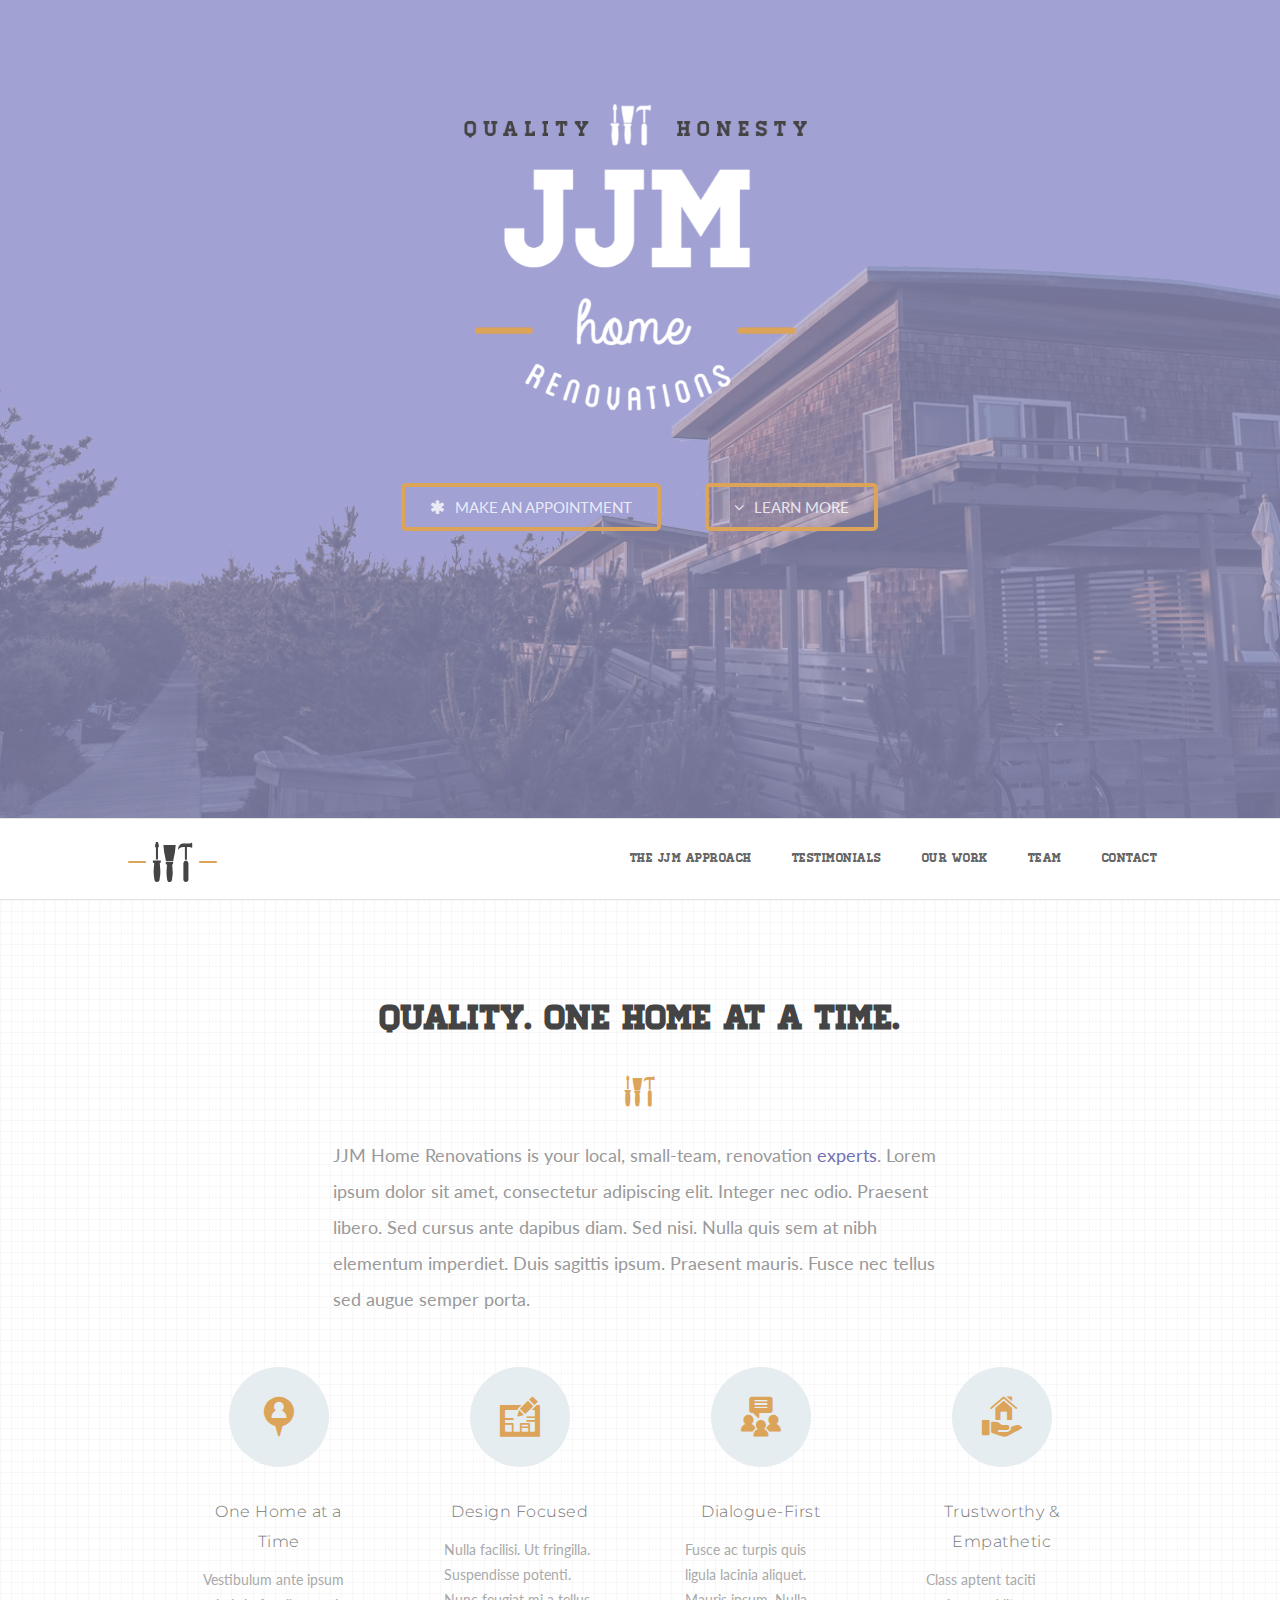
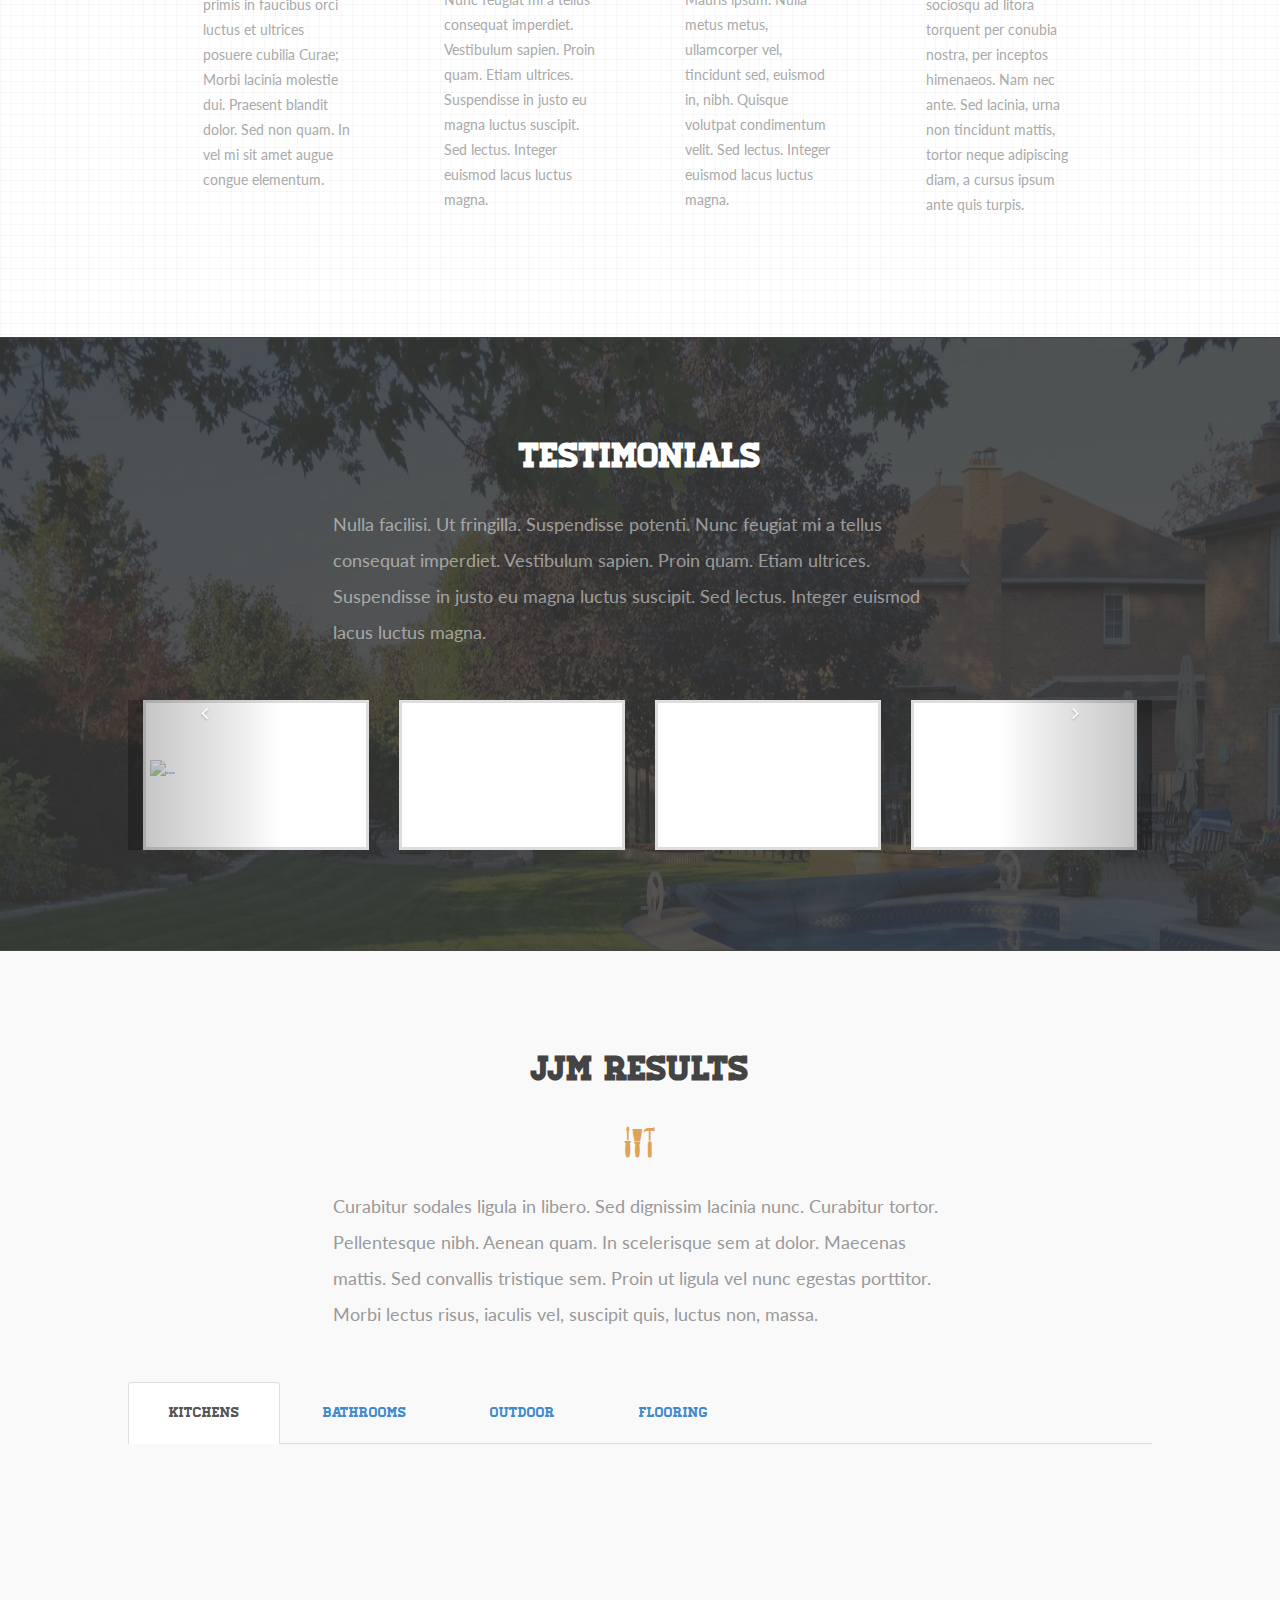
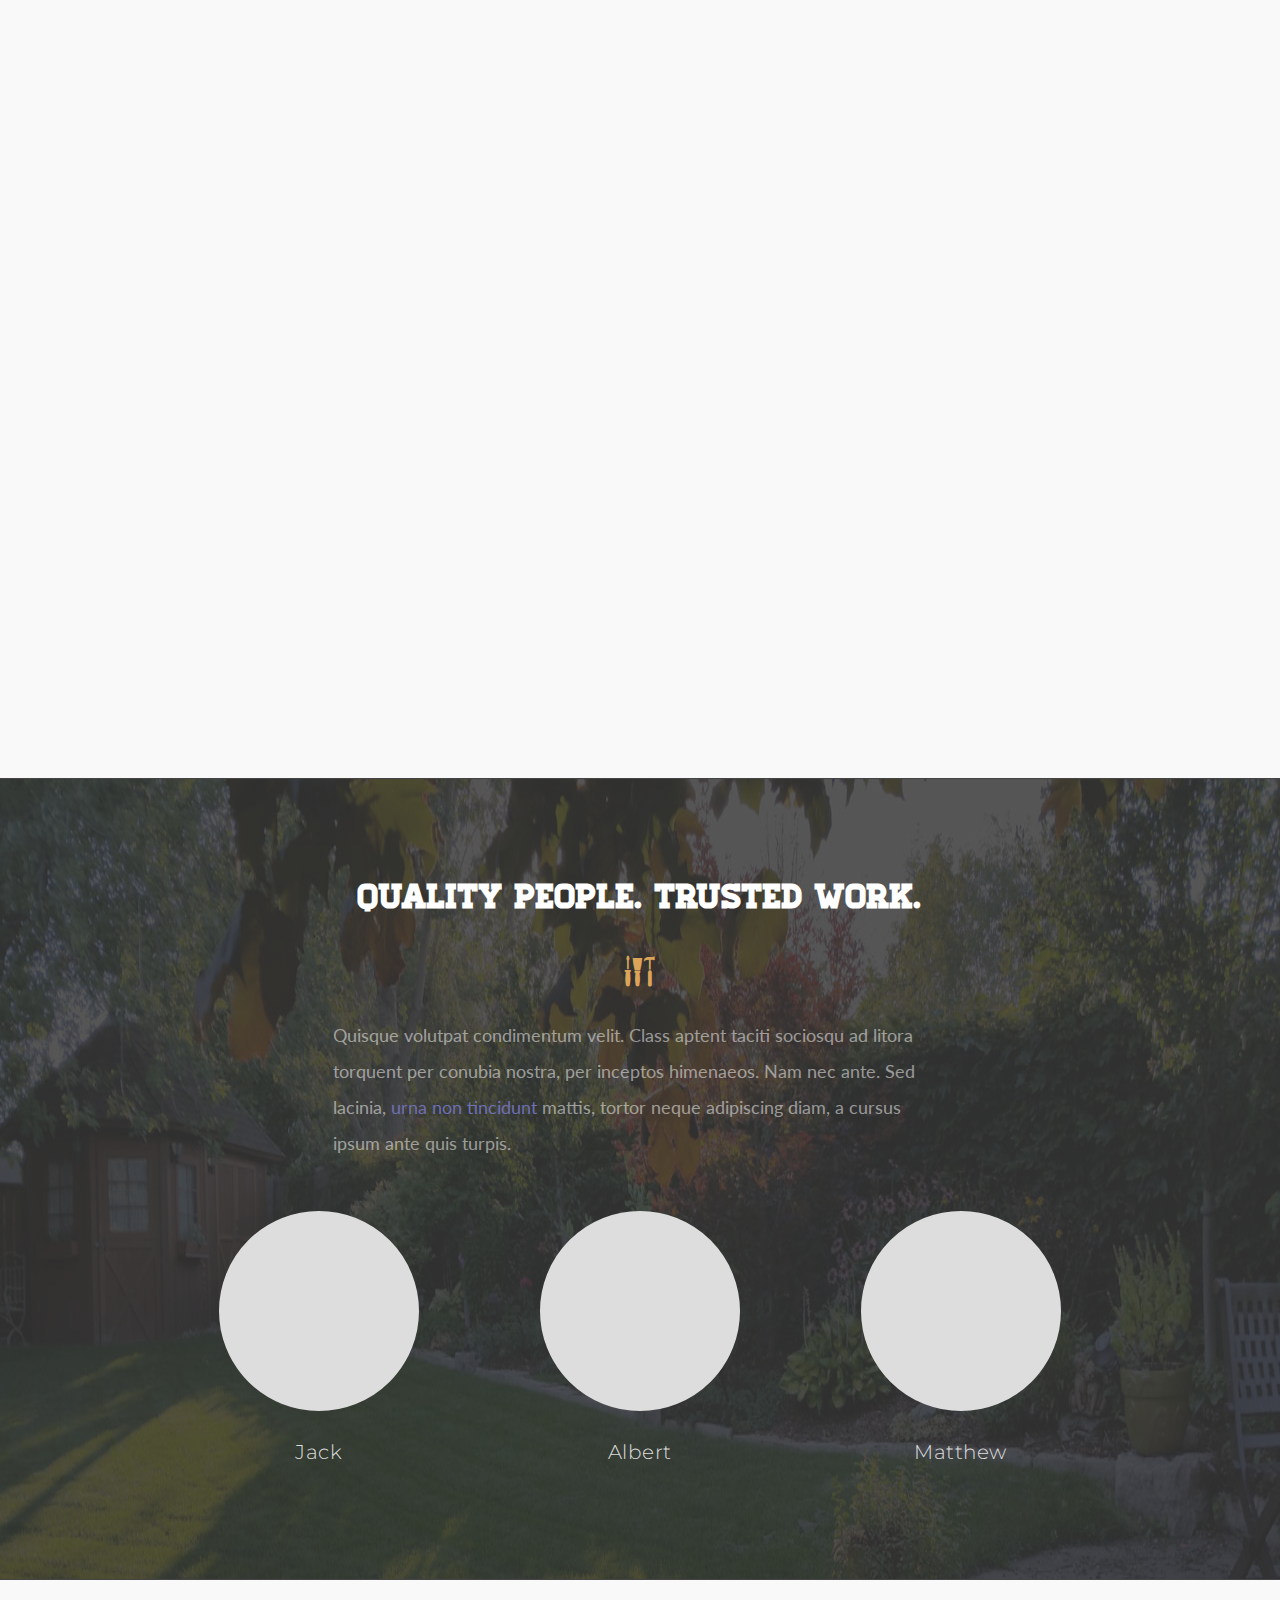
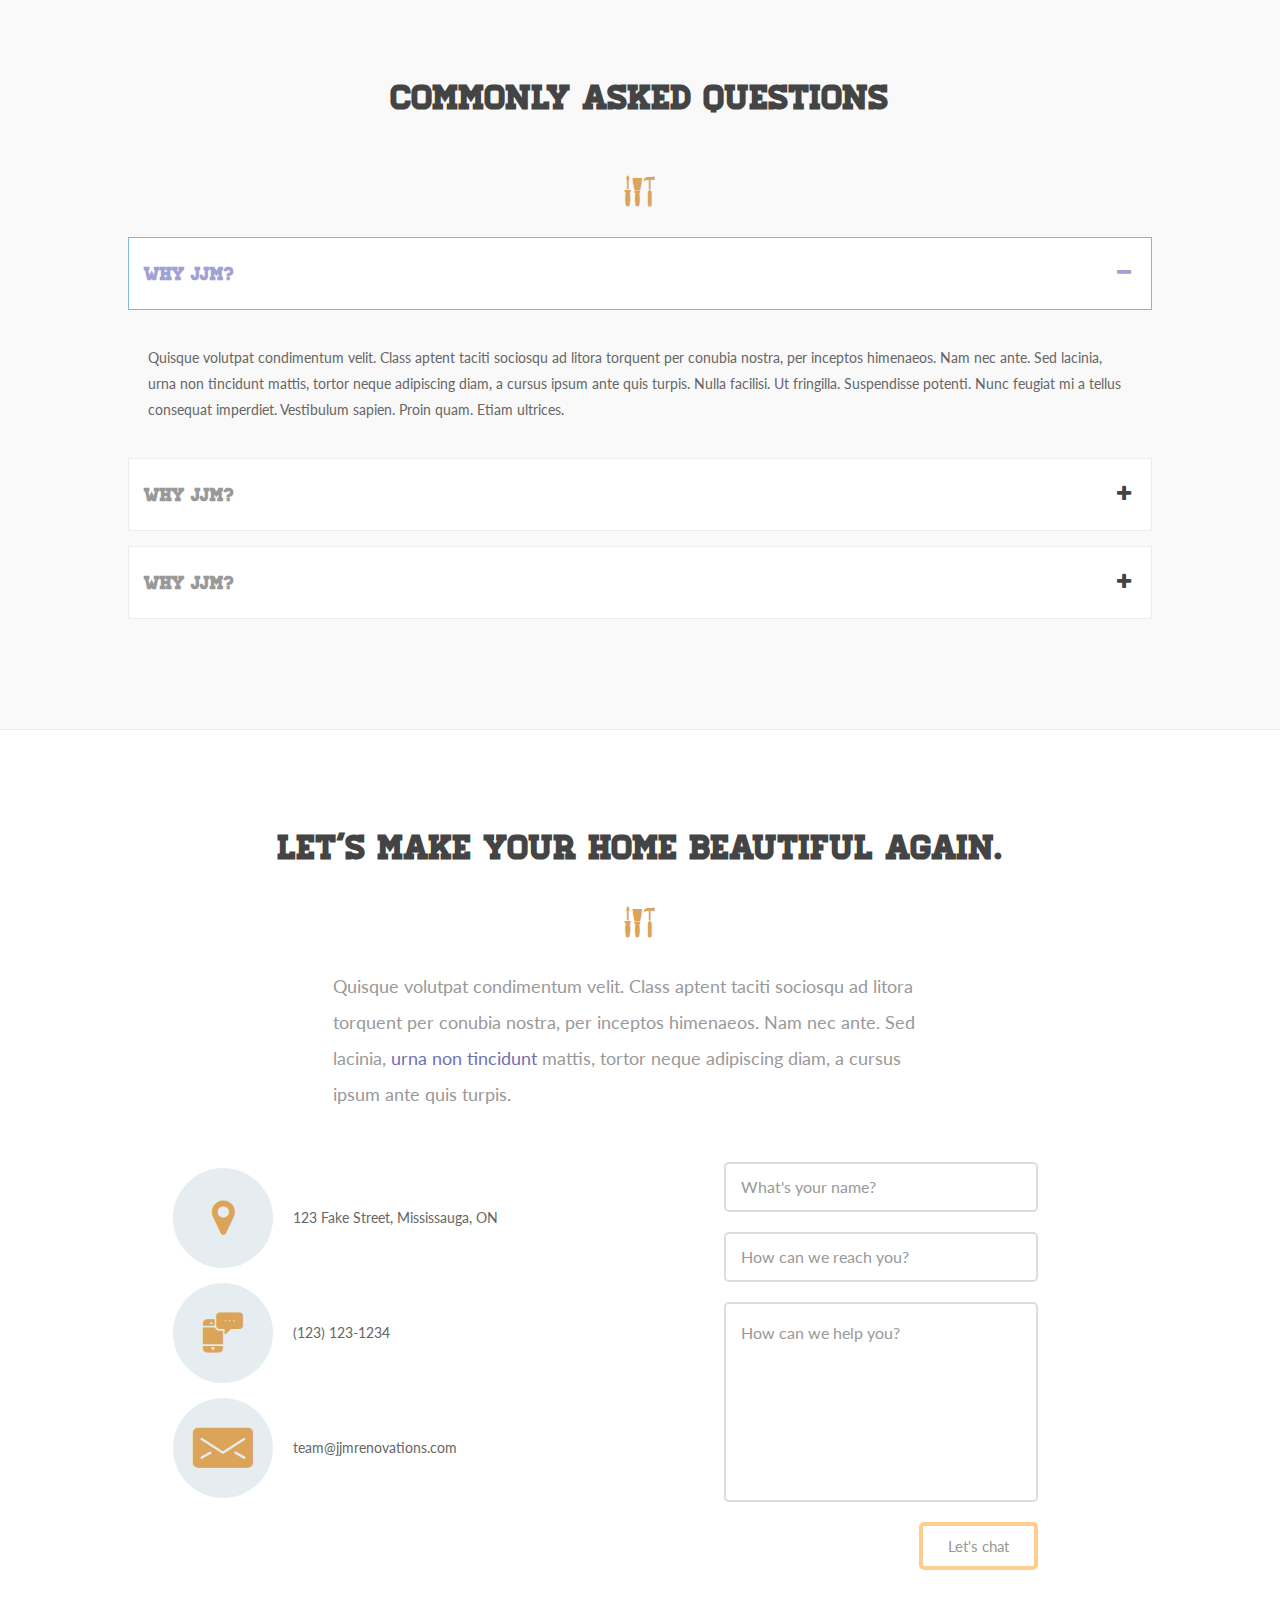
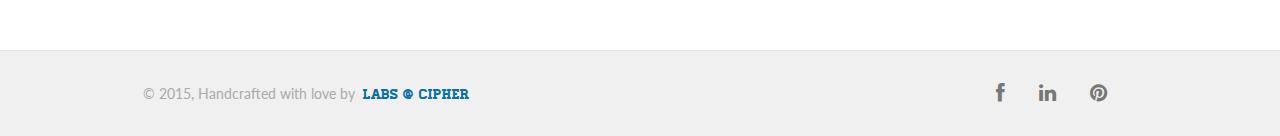
==== commit d39c53a7: "add imgs + remove defaults + cleans code" ====
--- a/index.html
+++ b/index.html
@@ -43,7 +43,7 @@
         </li> -->
         <li><a class="scroll hidden" href="#home"></a></li>
         <li><a class="scroll" href="#services">THE JJM APPROACH</a></li>
-        <li><a class="scroll" href="#clients">CLIENTS</a></li>
+        <li><a class="scroll" href="#testimonials">testimonials</a></li>
         <li><a class="scroll" href="#ourwork">Our Work</a></li>
         <li><a class="scroll" href="#team">TEAM</a></li>
         <li><a class="scroll" href="#contact">CONTACT</a></li>
@@ -190,12 +190,12 @@
     </div><!-- /.content -->
   </div>
 </div>
-<div id="clients" class="section dark">
+<div id="testimonials" class="section dark">
   <div class="parallax"><img src="img/home_bg.jpg"></div>
   <div class="container">
     <div class="content">
       <div class="text-center">
-        <h2 class="title">Clients</h2>            
+        <h2 class="title">testimonials</h2>            
       </div>
       <div class="row">
         <div class="col-md-2 col-sm-2 col-xs-12"></div>
@@ -213,7 +213,7 @@
           <ul class="row">
             <li class="col-md-3 col-sm-6 col-xs-12">
               <a href="#" class="thumbnail">
-                <img src="img/dribbble-logo.png" alt="...">
+                <img src="http://placehold.it/100x30" alt="...">
               </a>
             </li>
             <li class="col-md-3 col-sm-6 col-xs-12">
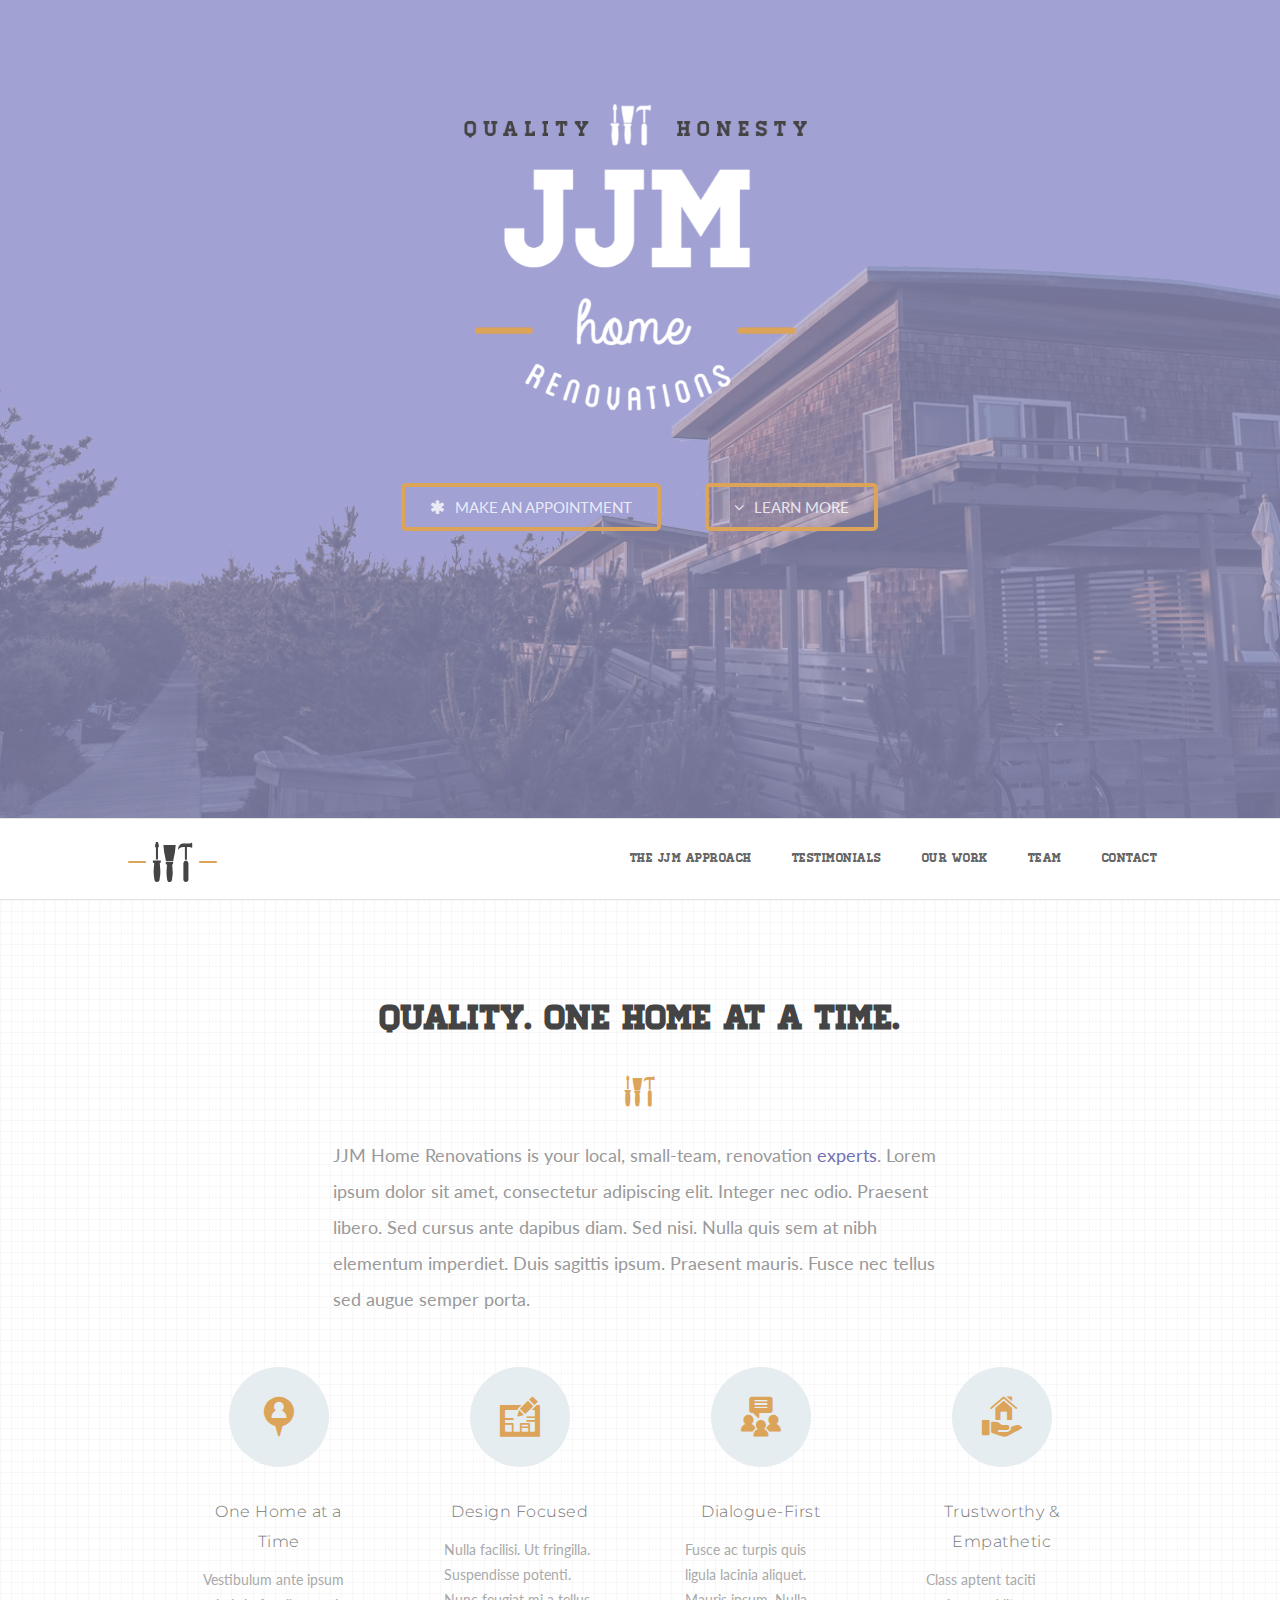
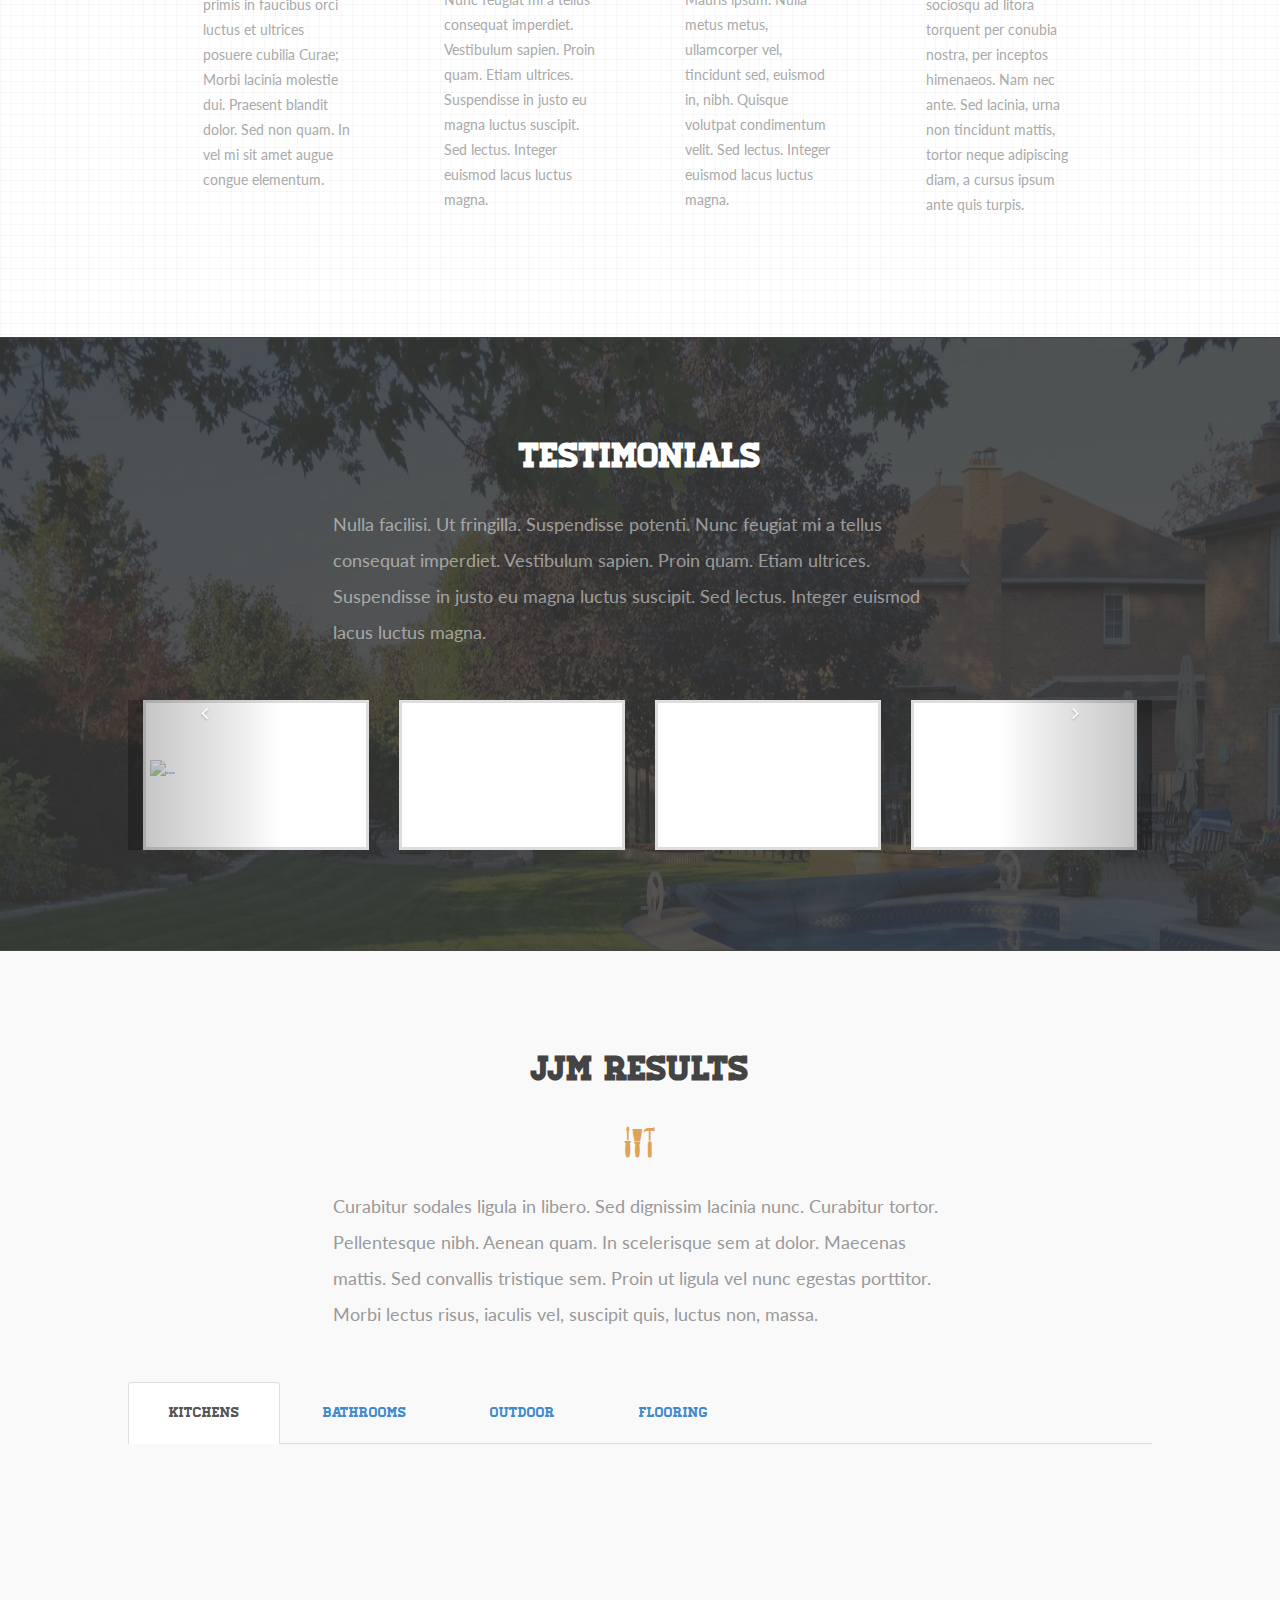
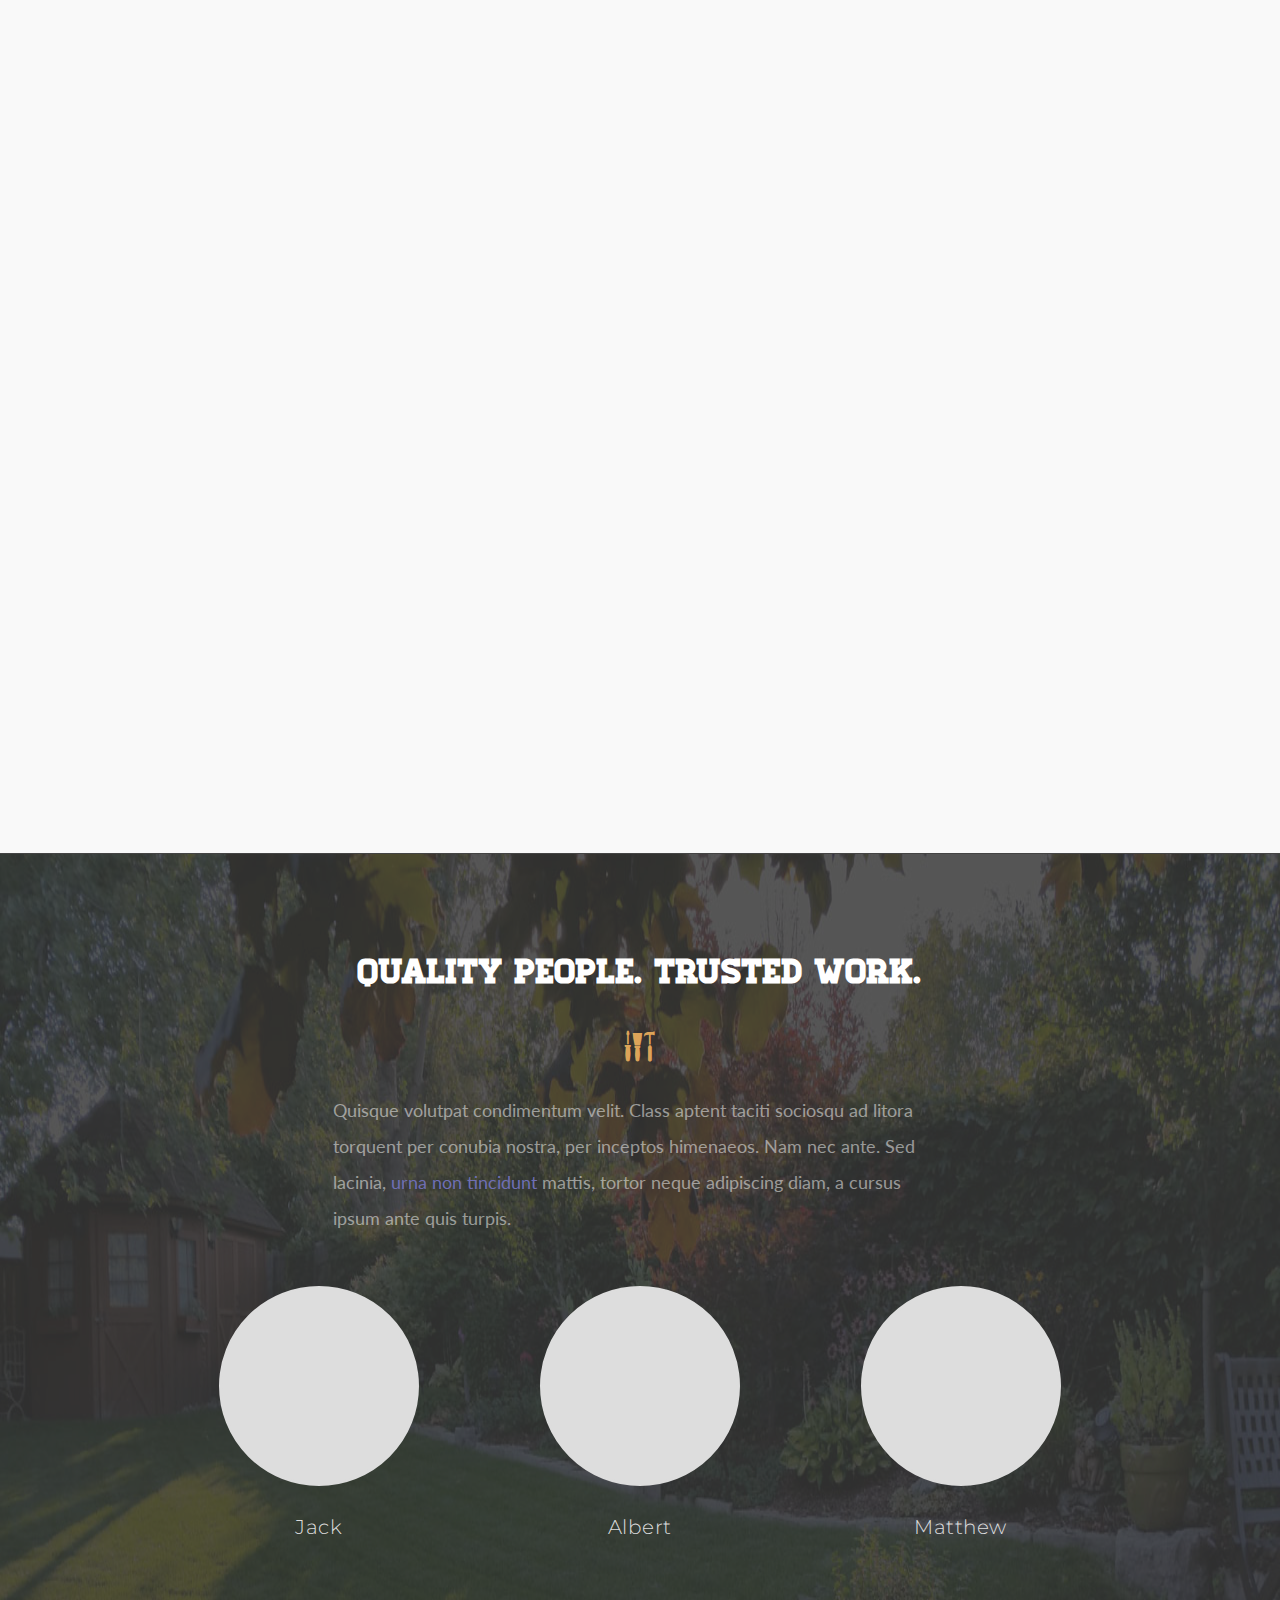
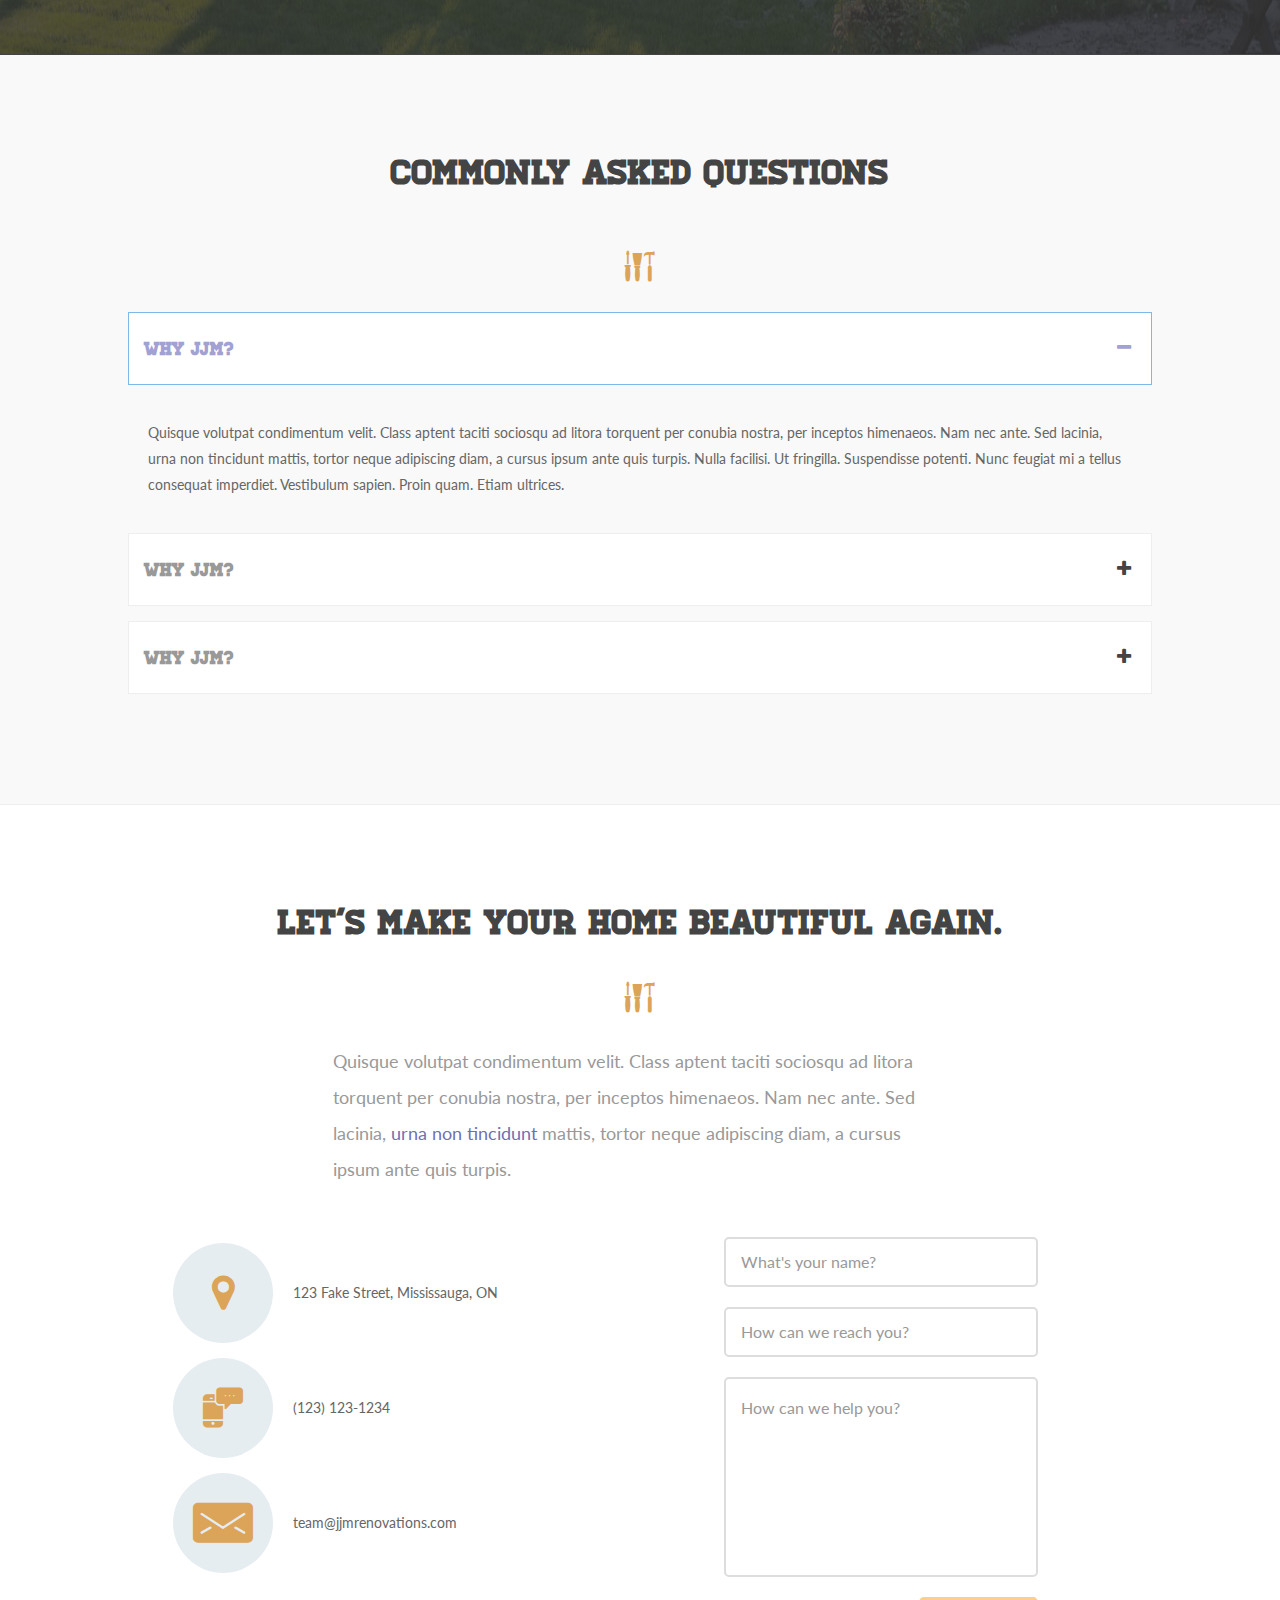
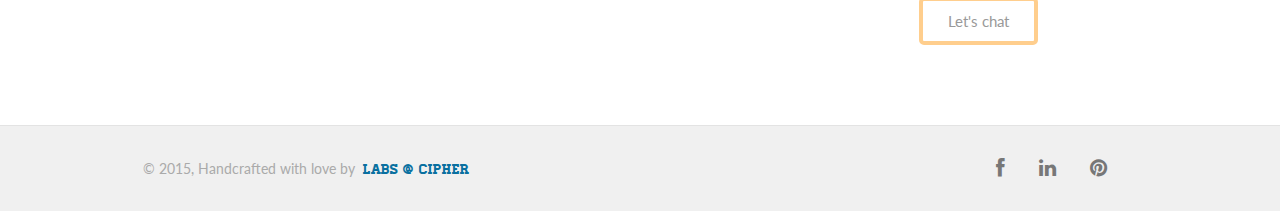
==== commit d18e11e9: "add imgs + remove defaults + cleans code" ====
--- a/index.html
+++ b/index.html
@@ -328,7 +328,7 @@
           </a>
           <div class="description">
             <h2>Kitchen Concept</h2>
-            <p>Lorem ipsum dolor sit amet, consectetur adipisicing elit.</p>
+            <p>Lorem ipsum dolor sit amet, consectetur adipisicing elit.Nunc feugiat mi a tellus consequat imperdiet. Vestibulum sapien. Proin quam. Etiam ultrices. Suspendisse in justo eu magna luctus suscipit. Sed lectus. </p>
             <div class="clearfix"></div>
           </div>          
         </li>
@@ -350,7 +350,7 @@
           </a>  
           <div class="description">
             <h2>Kitchen Concept</h2>
-            <p>Lorem ipsum dolor sit amet, consectetur adipisicing elit.</p>
+            <p>Lorem ipsum dolor sit amet, consectetur adipisicing elit.Nunc feugiat mi a tellus consequat imperdiet. Vestibulum sapien. Proin quam. Etiam ultrices. Suspendisse in justo eu magna luctus suscipit. Sed lectus. </p>
             <div class="clearfix"></div>
           </div>          
         </li>          
@@ -399,7 +399,7 @@
           </a>
           <div class="description">
             <h2>Snowscape</h2>
-            <p>Lorem ipsum dolor sit amet, consectetur adipisicing elit.</p>
+            <p>Lorem ipsum dolor sit amet, consectetur adipisicing elit. Nunc feugiat mi a tellus consequat imperdiet. Vestibulum sapien. Proin quam. Etiam ultrices. Suspendisse in justo eu magna luctus suscipit. Sed lectus. </p>
             <div class="clearfix"></div>
           </div>          
         </li>
@@ -410,7 +410,7 @@
           </a>
           <div class="description">
             <h2>Ishtar Wallpaper</h2>
-            <p>Lorem ipsum dolor sit amet, consectetur adipisicing elit.</p>
+            <p>Lorem ipsum dolor sit amet, consectetur adipisicing elit.Nunc feugiat mi a tellus consequat imperdiet. Vestibulum sapien. Proin quam. Etiam ultrices. Suspendisse in justo eu magna luctus suscipit. Sed lectus. </p>
             <div class="clearfix"></div>
           </div>          
         </li>     
@@ -447,7 +447,7 @@
           </a>
           <div class="description">
             <h2>kitchen concept</h2>
-            <p>Lorem ipsum dolor sit amet, consectetur adipisicing elit.</p>
+            <p>Lorem ipsum dolor sit amet, consectetur adipisicing elit. Nunc feugiat mi a tellus consequat imperdiet. Vestibulum sapien. Proin quam. Etiam ultrices. Suspendisse in justo eu magna luctus suscipit. Sed lectus. </p>
             <div class="clearfix"></div>
           </div>          
         </li>
@@ -480,7 +480,7 @@
           </a>
           <div class="description">
             <h2>Ishtar Wallpaper</h2>
-            <p>Lorem ipsum dolor sit amet, consectetur adipisicing elit.</p>
+            <p>Lorem ipsum dolor sit amet, consectetur adipisicing elit. Nunc feugiat mi a tellus consequat imperdiet. Vestibulum sapien. Proin quam. Etiam ultrices. Suspendisse in justo eu magna luctus suscipit. Sed lectus. </p>
             <div class="clearfix"></div>
           </div>          
         </li>     
@@ -517,7 +517,7 @@
           </a>
           <div class="description">
             <h2>kitchen concept</h2>
-            <p>Lorem ipsum dolor sit amet, consectetur adipisicing elit.</p>
+            <p>Lorem ipsum dolor sit amet, consectetur adipisicing elit. Nunc feugiat mi a tellus consequat imperdiet. Vestibulum sapien. Proin quam. Etiam ultrices. Suspendisse in justo eu magna luctus suscipit. Sed lectus. </p>
             <div class="clearfix"></div>
           </div>          
         </li>
@@ -539,7 +539,7 @@
           </a>
           <div class="description">
             <h2>Snowscape</h2>
-            <p>Lorem ipsum dolor sit amet, consectetur adipisicing elit.</p>
+            <p>Lorem ipsum dolor sit amet, consectetur adipisicing elit. Nunc feugiat mi a tellus consequat imperdiet. Vestibulum sapien. Proin quam. Etiam ultrices. Suspendisse in justo eu magna luctus suscipit. Sed lectus. </p>
             <div class="clearfix"></div>
           </div>          
         </li>
@@ -561,7 +561,7 @@
           </a>  
           <div class="description">
             <h2>Sintel Town Concept</h2>
-            <p>Lorem ipsum dolor sit amet, consectetur adipisicing elit.</p>
+            <p>Lorem ipsum dolor sit amet, consectetur adipisicing elit. Nunc feugiat mi a tellus consequat imperdiet. Vestibulum sapien. Proin quam. Etiam ultrices. Suspendisse in justo eu magna luctus suscipit. Sed lectus. </p>
             <div class="clearfix"></div>
           </div>          
         </li>          
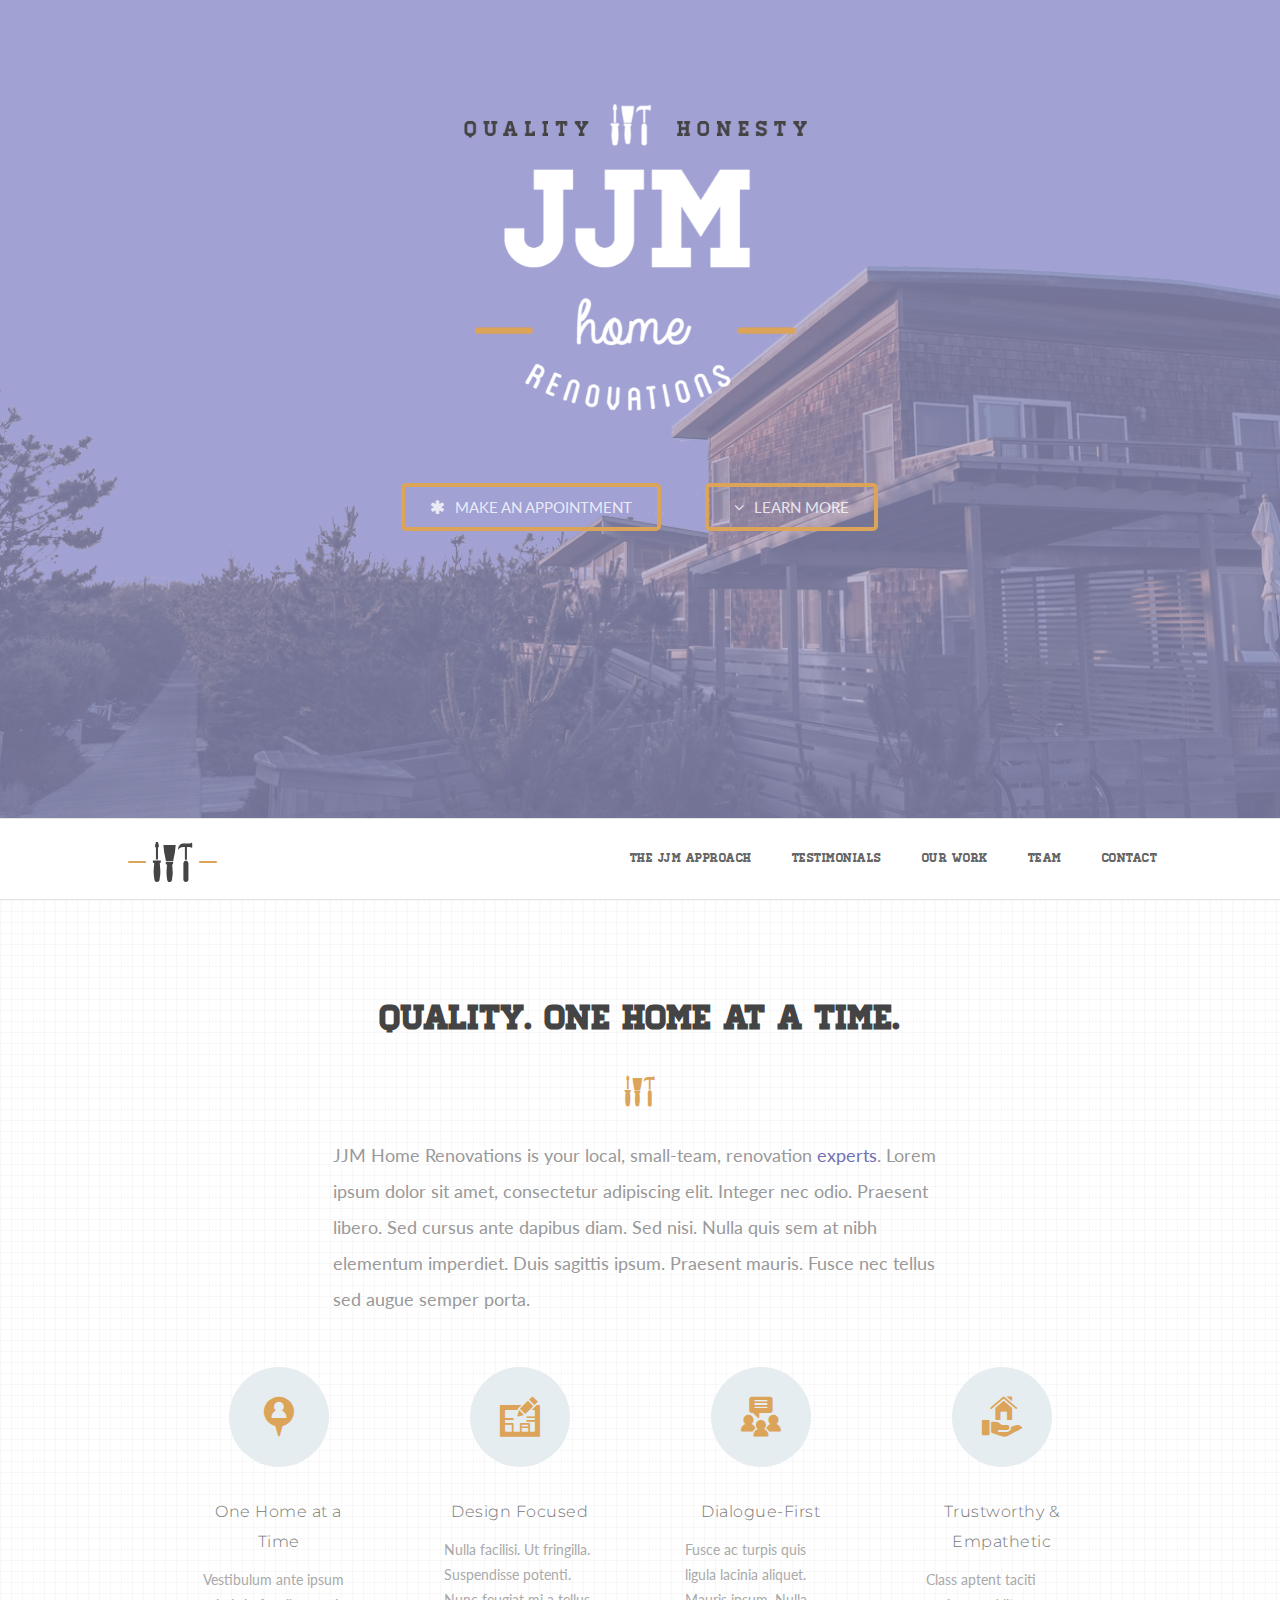
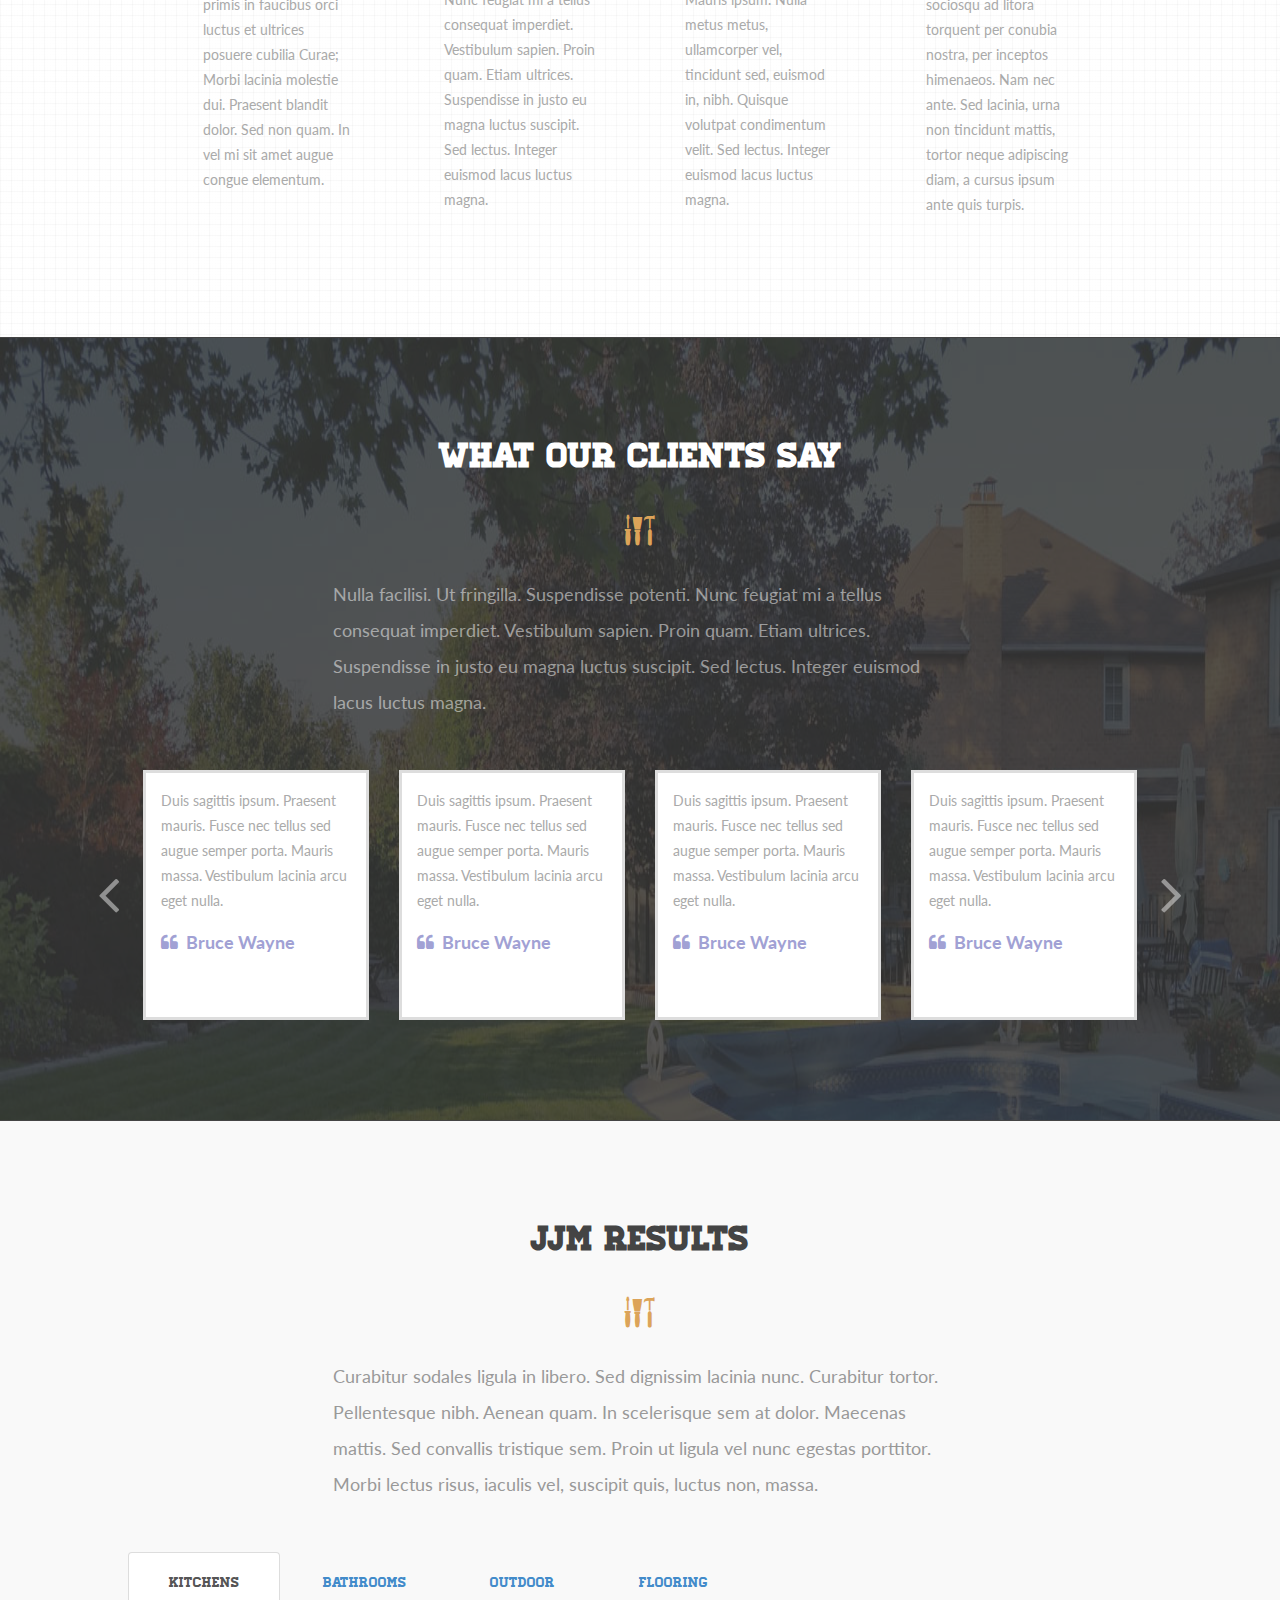
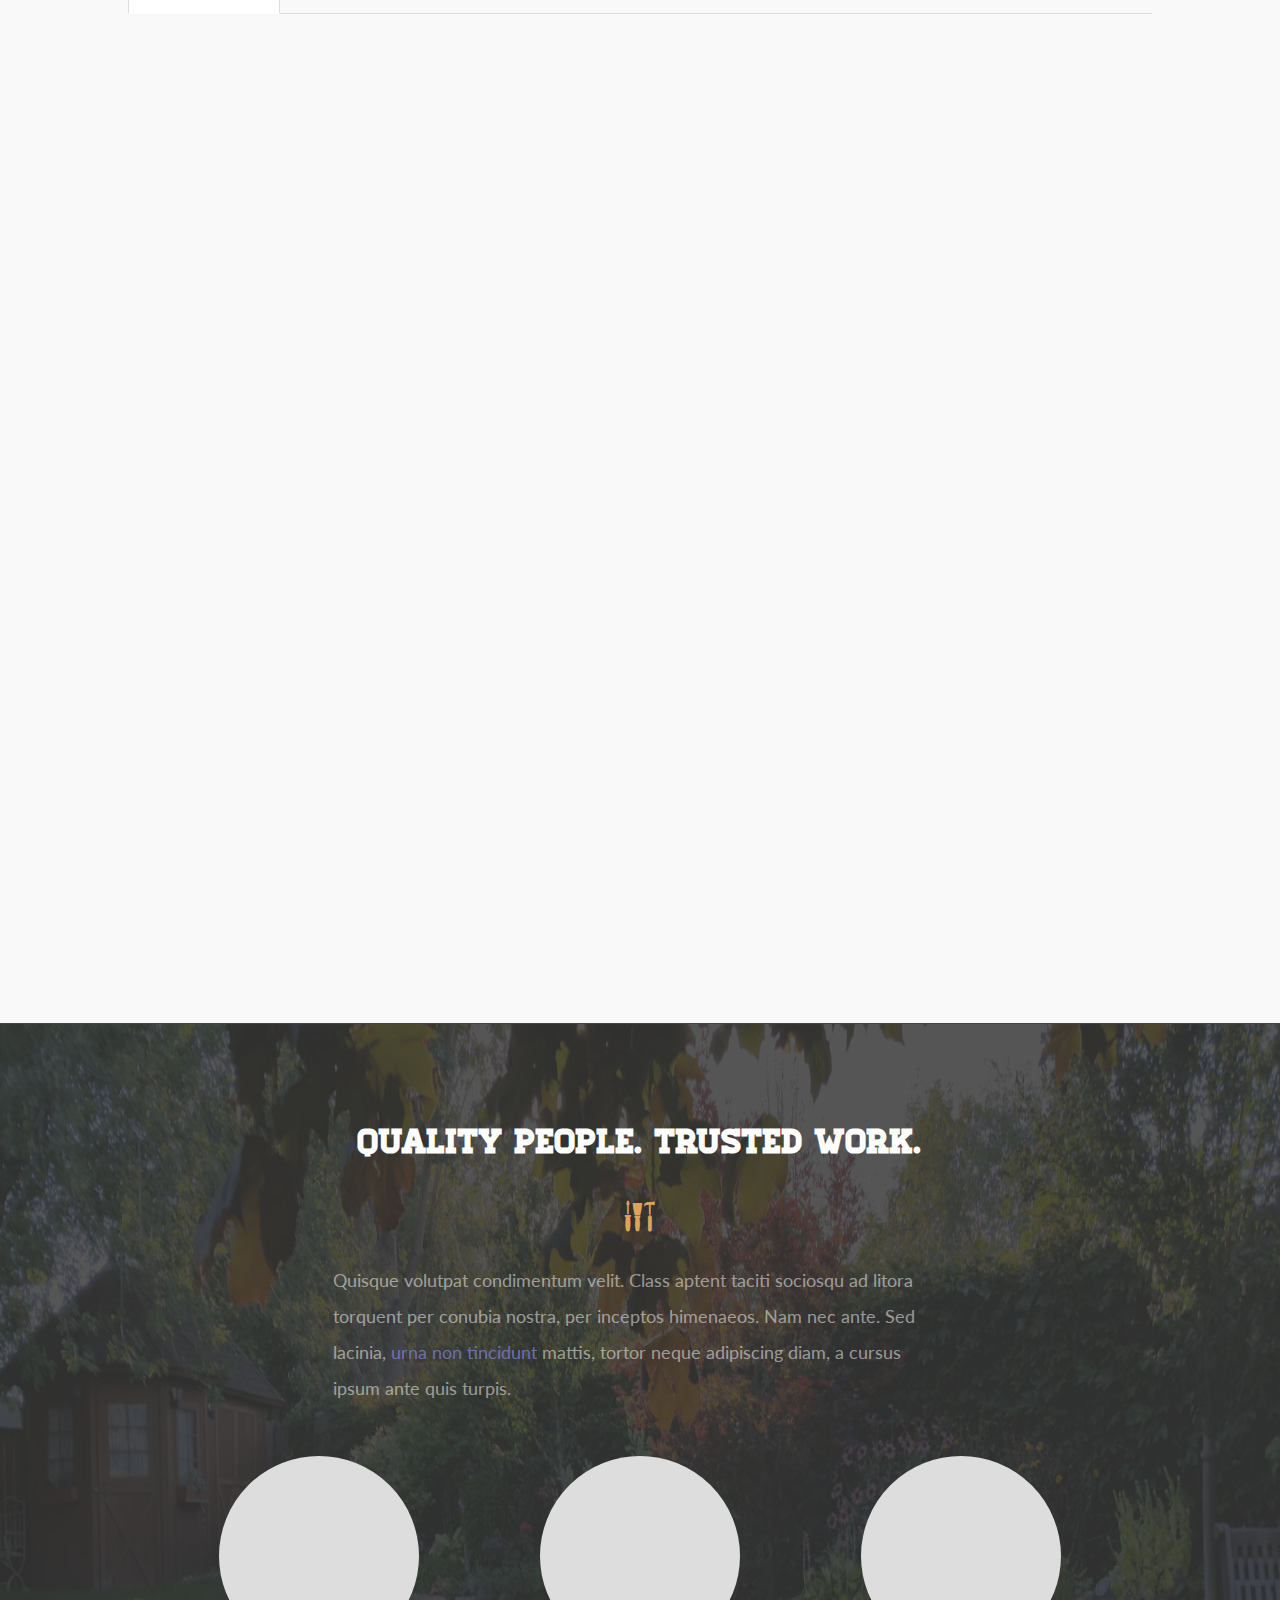
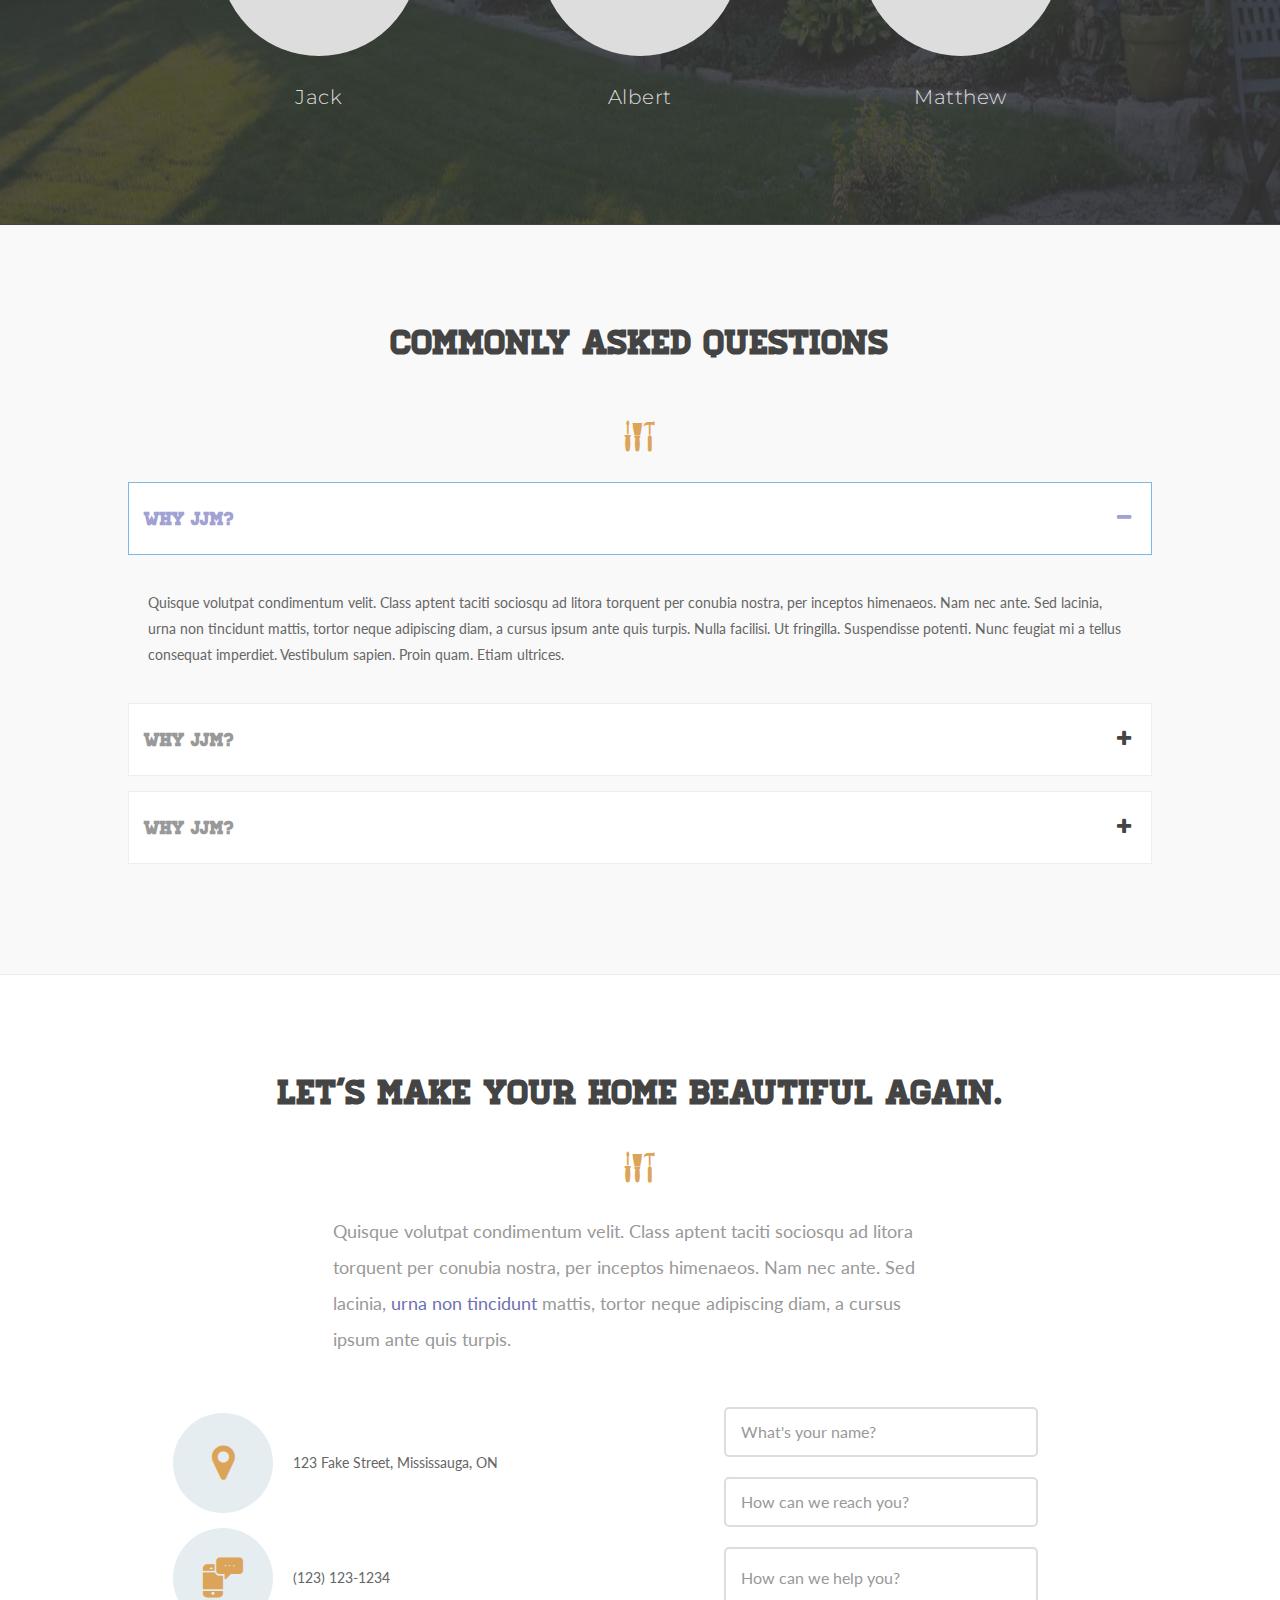
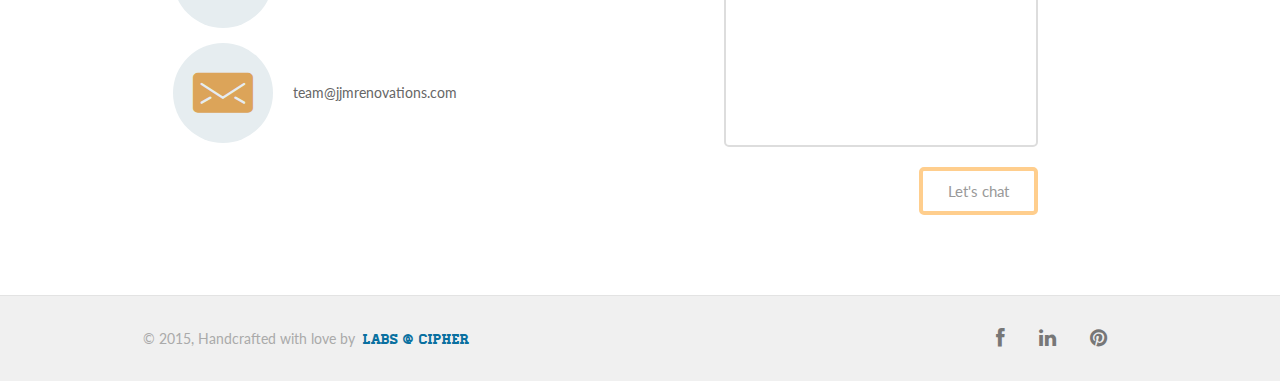
==== commit 86de3e6c: "add imgs + remove defaults + cleans code" ====
--- a/index.html
+++ b/index.html
@@ -183,7 +183,7 @@
               <span class="circle"><i class="ico ico-jjm23"></i></span>
             </div>
             <h3>Trustworthy &amp; Empathetic</h3>
-            <p>Class aptent taciti sociosqu ad litora torquent per conubia nostra, per inceptos himenaeos. Nam nec ante. Sed lacinia, urna non tincidunt mattis, tortor neque adipiscing diam, a cursus ipsum ante quis turpis. </p>                
+            <p>Class aptent taciti sociosqu ad litora torquent per conubia nostra, per inceptos himenaeos. Nam nec ante. Sed lacinia, urna non tincidunt mattis, tortor neque adipiscing diam, a cursus ipsum ante quis turpis. </p>            
           </div>
         </div>
       </div>
@@ -195,15 +195,16 @@
   <div class="container">
     <div class="content">
       <div class="text-center">
-        <h2 class="title">testimonials</h2>            
-      </div>
+        <h2 class="title">what our clients say</h2>
+      </div>
+      <div class="icon-separator">
+        <span class="lines"><i class="ico ico-jjm25"></i></span>
+      </div>        
       <div class="row">
-        <div class="col-md-2 col-sm-2 col-xs-12"></div>
-        <div class="col-md-8 col-sm-8 col-xs-12">
+        <div class="col-md-8 col-sm-8 col-xs-12 col-md-offset-2 col-sm-offset-2 col-xs-offset-12">
           <p class="description">Nulla facilisi. Ut fringilla. Suspendisse potenti. Nunc feugiat mi a tellus consequat imperdiet. Vestibulum sapien. Proin quam. Etiam ultrices. Suspendisse in justo eu magna luctus suscipit. Sed lectus. Integer euismod lacus luctus magna.
             </p>
         </div>
-        <div class="col-md-2 col-sm-2 col-xs-12"></div>
       </div>
     </div>
     <div id="carousel-example-generic" class="carousel slide" data-ride="carousel">
@@ -213,22 +214,34 @@
           <ul class="row">
             <li class="col-md-3 col-sm-6 col-xs-12">
               <a href="#" class="thumbnail">
-                <img src="http://placehold.it/100x30" alt="...">
+                <p>Duis sagittis ipsum. Praesent mauris. Fusce nec tellus sed augue semper porta. Mauris massa. Vestibulum lacinia arcu eget nulla.</p>
+                <div class="client_name">
+                  <h4><i class="fa fa-quote-left"></i>&nbsp;&nbsp;Bruce Wayne</h4>                   
+                </div>  
               </a>
             </li>
             <li class="col-md-3 col-sm-6 col-xs-12">
               <a href="#" class="thumbnail">
-                <img src="http://placehold.it/100x30" alt="">
+                <p>Duis sagittis ipsum. Praesent mauris. Fusce nec tellus sed augue semper porta. Mauris massa. Vestibulum lacinia arcu eget nulla.</p>
+                <div class="client_name">
+                  <h4><i class="fa fa-quote-left"></i>&nbsp;&nbsp;Bruce Wayne</h4>                   
+                </div>                  
               </a>
             </li>
             <li class="col-md-3 col-sm-6 col-xs-12">
               <a href="#" class="thumbnail">
-                <img src="http://placehold.it/100x30" alt="">
+                <p>Duis sagittis ipsum. Praesent mauris. Fusce nec tellus sed augue semper porta. Mauris massa. Vestibulum lacinia arcu eget nulla.</p>
+                <div class="client_name">
+                  <h4><i class="fa fa-quote-left"></i>&nbsp;&nbsp;Bruce Wayne</h4>                   
+                </div>                  
               </a>
             </li>
             <li class="col-md-3 col-sm-6 col-xs-12">
               <a href="#" class="thumbnail">
-                <img src="http://placehold.it/100x30" alt="">
+                <p>Duis sagittis ipsum. Praesent mauris. Fusce nec tellus sed augue semper porta. Mauris massa. Vestibulum lacinia arcu eget nulla.</p>
+                <div class="client_name">
+                  <h4><i class="fa fa-quote-left"></i>&nbsp;&nbsp;Bruce Wayne</h4>                   
+                </div>                  
               </a>
             </li>
           </ul>
@@ -237,22 +250,34 @@
           <ul class="row">
             <li class="col-md-3 col-sm-6 col-xs-12">
               <a href="#" class="thumbnail">
-                <img src="http://placehold.it/100x30" alt="">
+                <p>Duis sagittis ipsum. Praesent mauris. Fusce nec tellus sed augue semper porta. Mauris massa. Vestibulum lacinia arcu eget nulla.</p>
+                <div class="client_name">
+                  <h4><i class="fa fa-quote-left"></i>&nbsp;&nbsp;Bruce Wayne</h4>                   
+                </div>                  
               </a>
             </li>
             <li class="col-md-3 col-sm-6 col-xs-12">
               <a href="#" class="thumbnail">
-                <img src="http://placehold.it/100x30" alt="">
+                <p>Duis sagittis ipsum. Praesent mauris. Fusce nec tellus sed augue semper porta. Mauris massa. Vestibulum lacinia arcu eget nulla.</p>
+                <div class="client_name">
+                  <h4><i class="fa fa-quote-left"></i>&nbsp;&nbsp;Bruce Wayne</h4>                   
+                </div>                  
               </a>
             </li>
             <li class="col-md-3 col-sm-6 col-xs-12">
               <a href="#" class="thumbnail">
-                <img src="http://placehold.it/100x30" alt="">
+                <p>Duis sagittis ipsum. Praesent mauris. Fusce nec tellus sed augue semper porta. Mauris massa. Vestibulum lacinia arcu eget nulla.</p>
+                <div class="client_name">
+                  <h4><i class="fa fa-quote-left"></i>&nbsp;&nbsp;Bruce Wayne</h4>                   
+                </div>                  
               </a>
             </li>
             <li class="col-md-3 col-sm-6 col-xs-12">
               <a href="#" class="thumbnail">
-                <img src="http://placehold.it/100x30" alt="">
+                <p>Duis sagittis ipsum. Praesent mauris. Fusce nec tellus sed augue semper porta. Mauris massa. Vestibulum lacinia arcu eget nulla.</p>
+                <div class="client_name">
+                  <h4><i class="fa fa-quote-left"></i>&nbsp;&nbsp;Bruce Wayne</h4>                   
+                </div>                  
               </a>
             </li>
           </ul>
--- a/css/style.css
+++ b/css/style.css
@@ -1386,10 +1386,17 @@
   padding-right: 10px; }
 
 .thumbnail {
-  height: 150px;
+  height: 250px;
   border-width: 3px;
   border-radius: 0;
-  border-color: #ddd; }
+  border-color: #ddd;
+  padding: 15px; }
+  .thumbnail p {
+    font-family: "Lato", sans-serif;
+    padding-bottom: 10px; }
+
+.client_name h4, .client_name i {
+  color: #a1a1d4 !important; }
 
 .thumbnail img {
   position: relative;
@@ -1413,6 +1420,40 @@
   -khtml-opacity: 1;
   opacity: 1; }
 
+/* Carousel Styles */
+.carousel-control.left,
+.carousel-control.right {
+  width: 0;
+  background-image: none;
+  -webkit-transition: .3s;
+  transition: .3s; }
+
+.carousel-control.left i,
+.carousel-control.right i {
+  position: absolute;
+  top: 50%;
+  margin-top: -30px;
+  height: 60px;
+  font-size: 60px;
+  text-shadow: none;
+  color: #999; }
+
+.section.dark .carousel-control.left i,
+.section.dark .carousel-control.right i {
+  color: #eee; }
+
+.carousel-control.left i {
+  left: -30px; }
+
+.carousel-control.right i {
+  right: -30px; }
+
+@media (max-width: 768px) {
+  .carousel-control.left i {
+    left: 0; }
+
+  .carousel-control.right i {
+    right: 0; } }
 @media (max-width: 992px) {
   #clients .row [class*="col-"] {
     margin-bottom: 20px; }
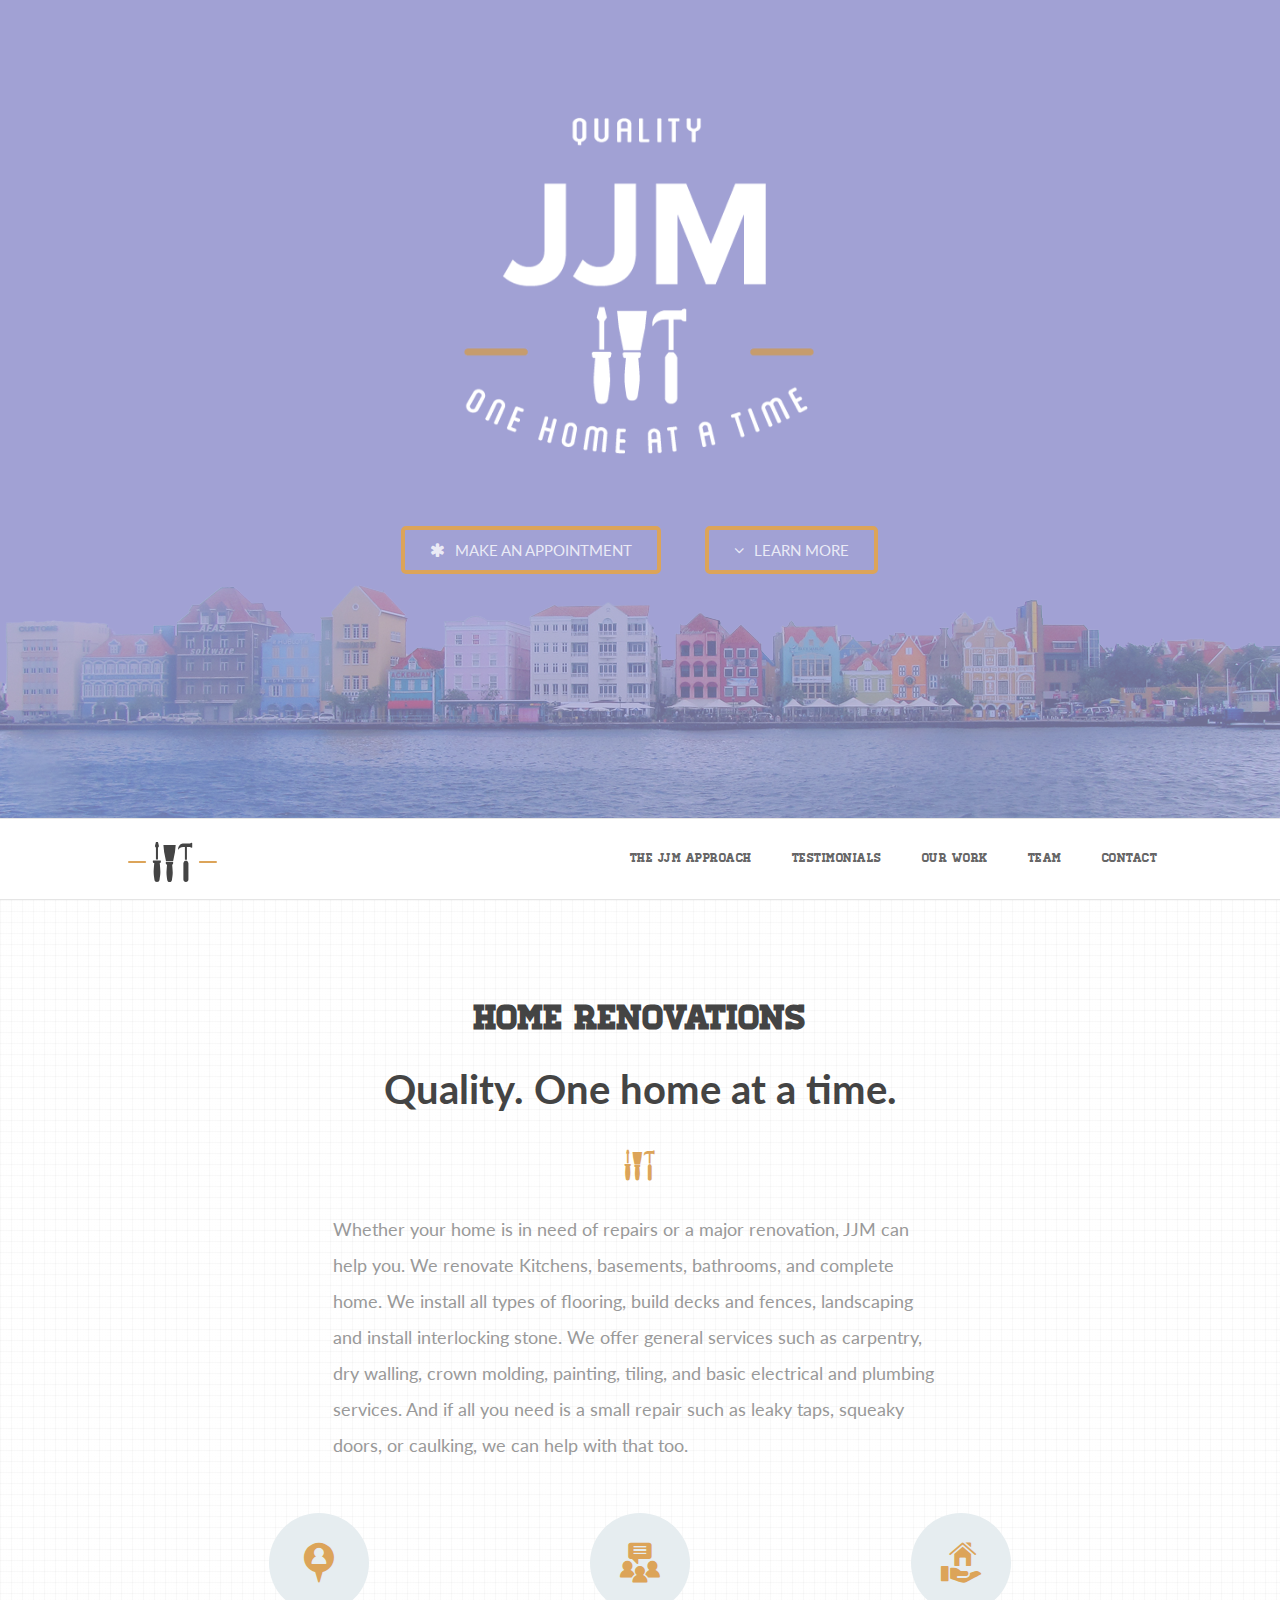
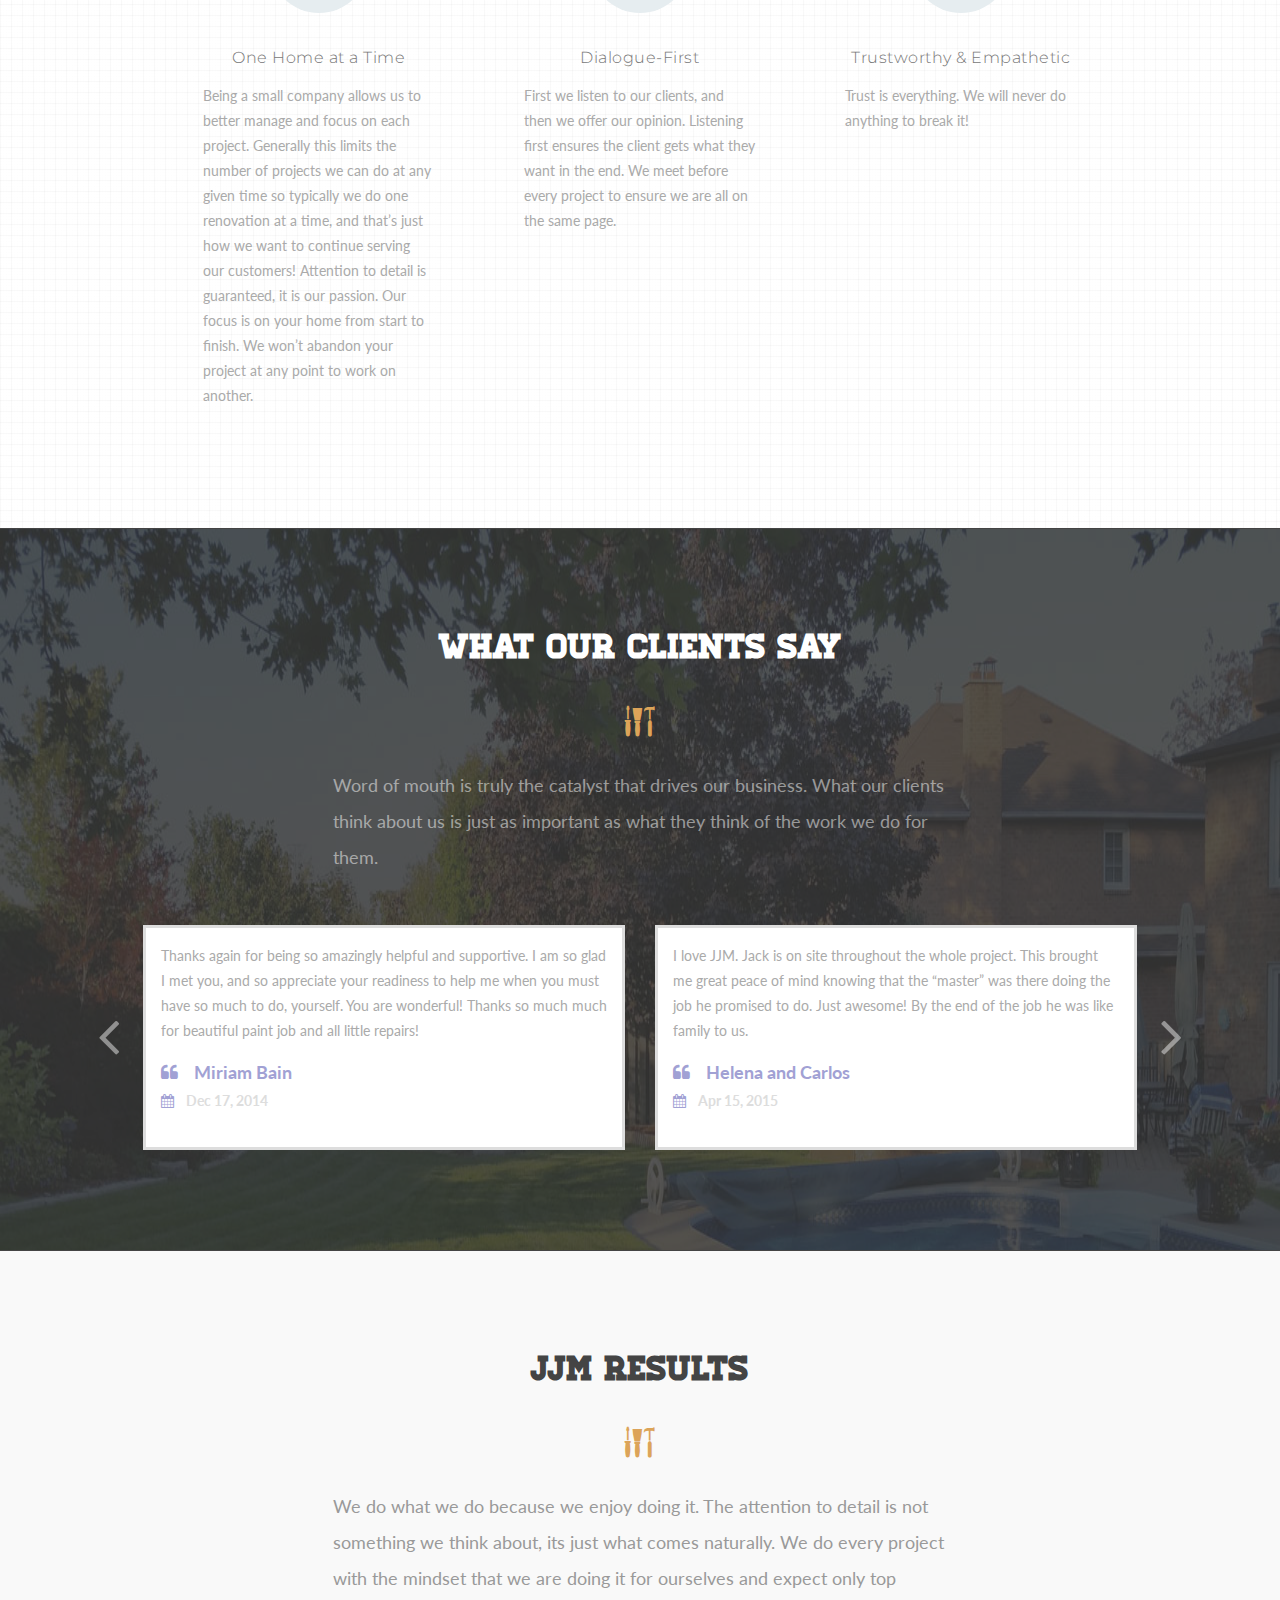
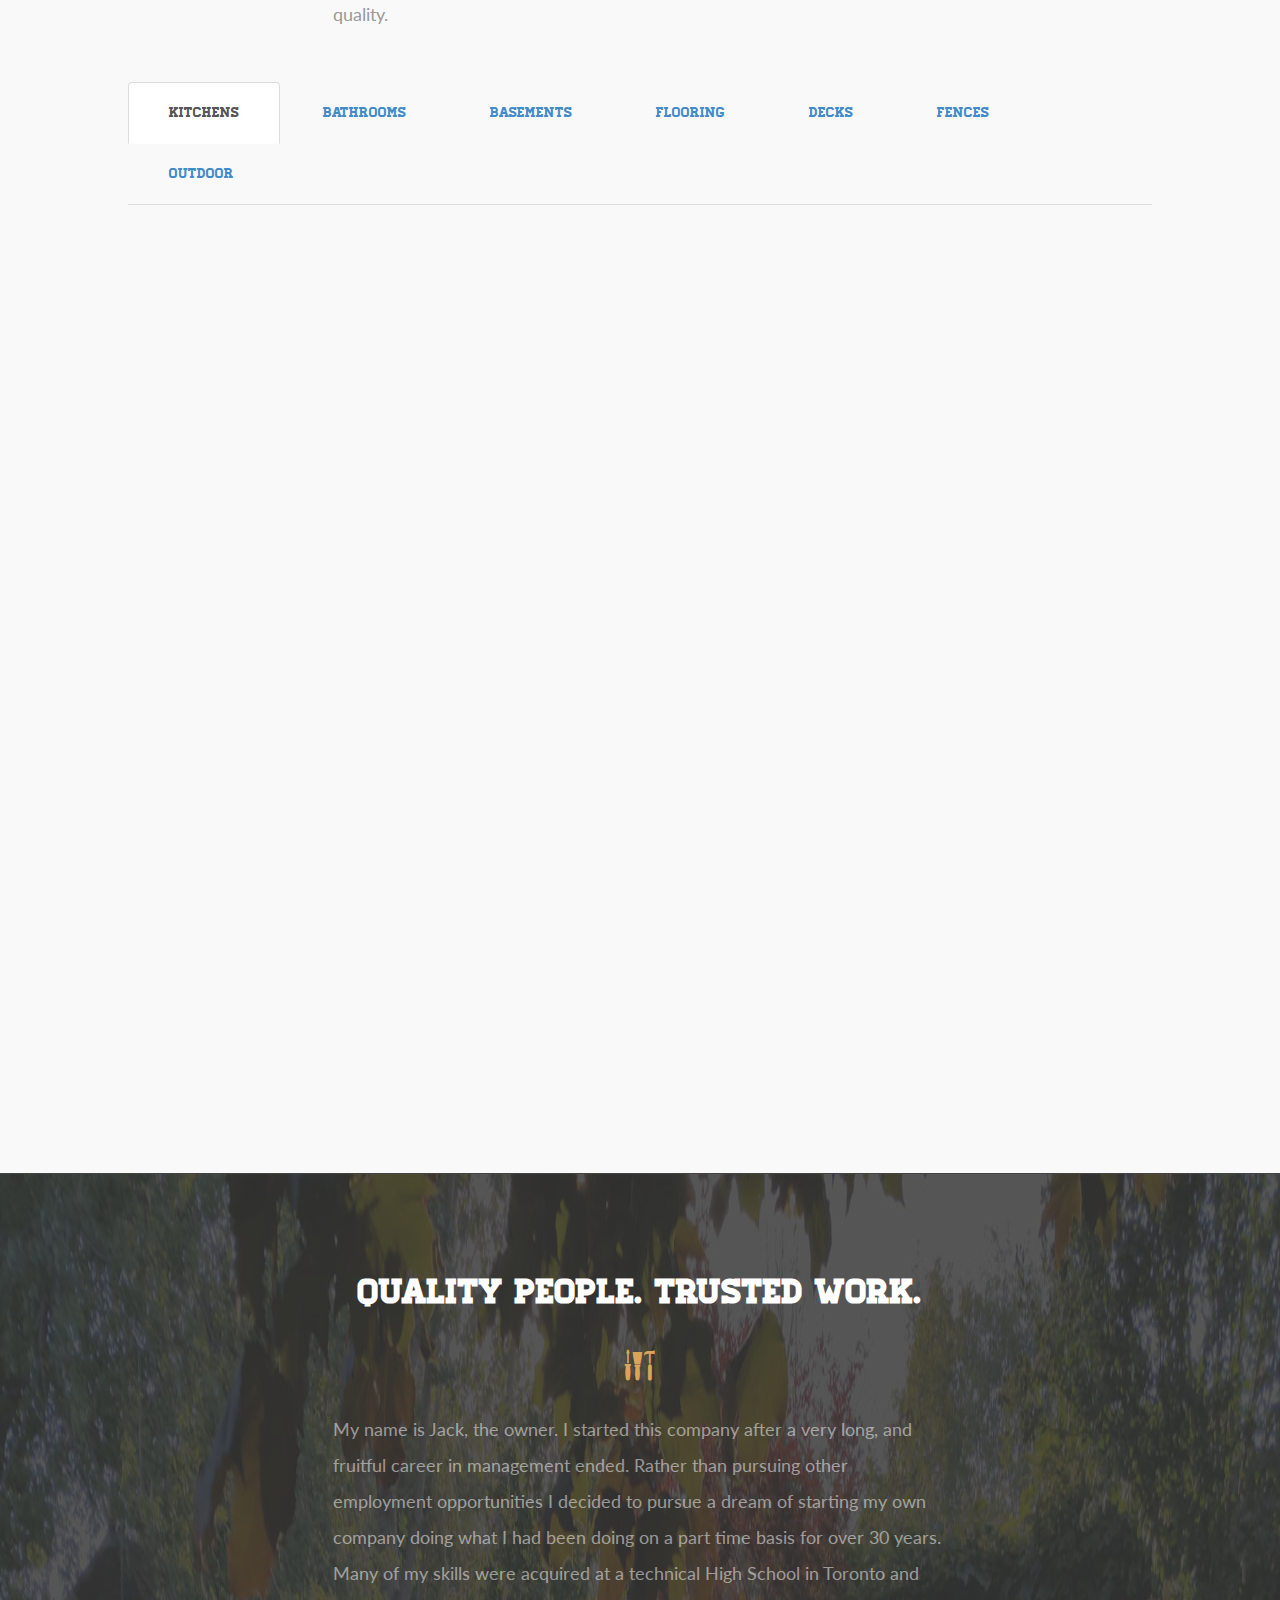
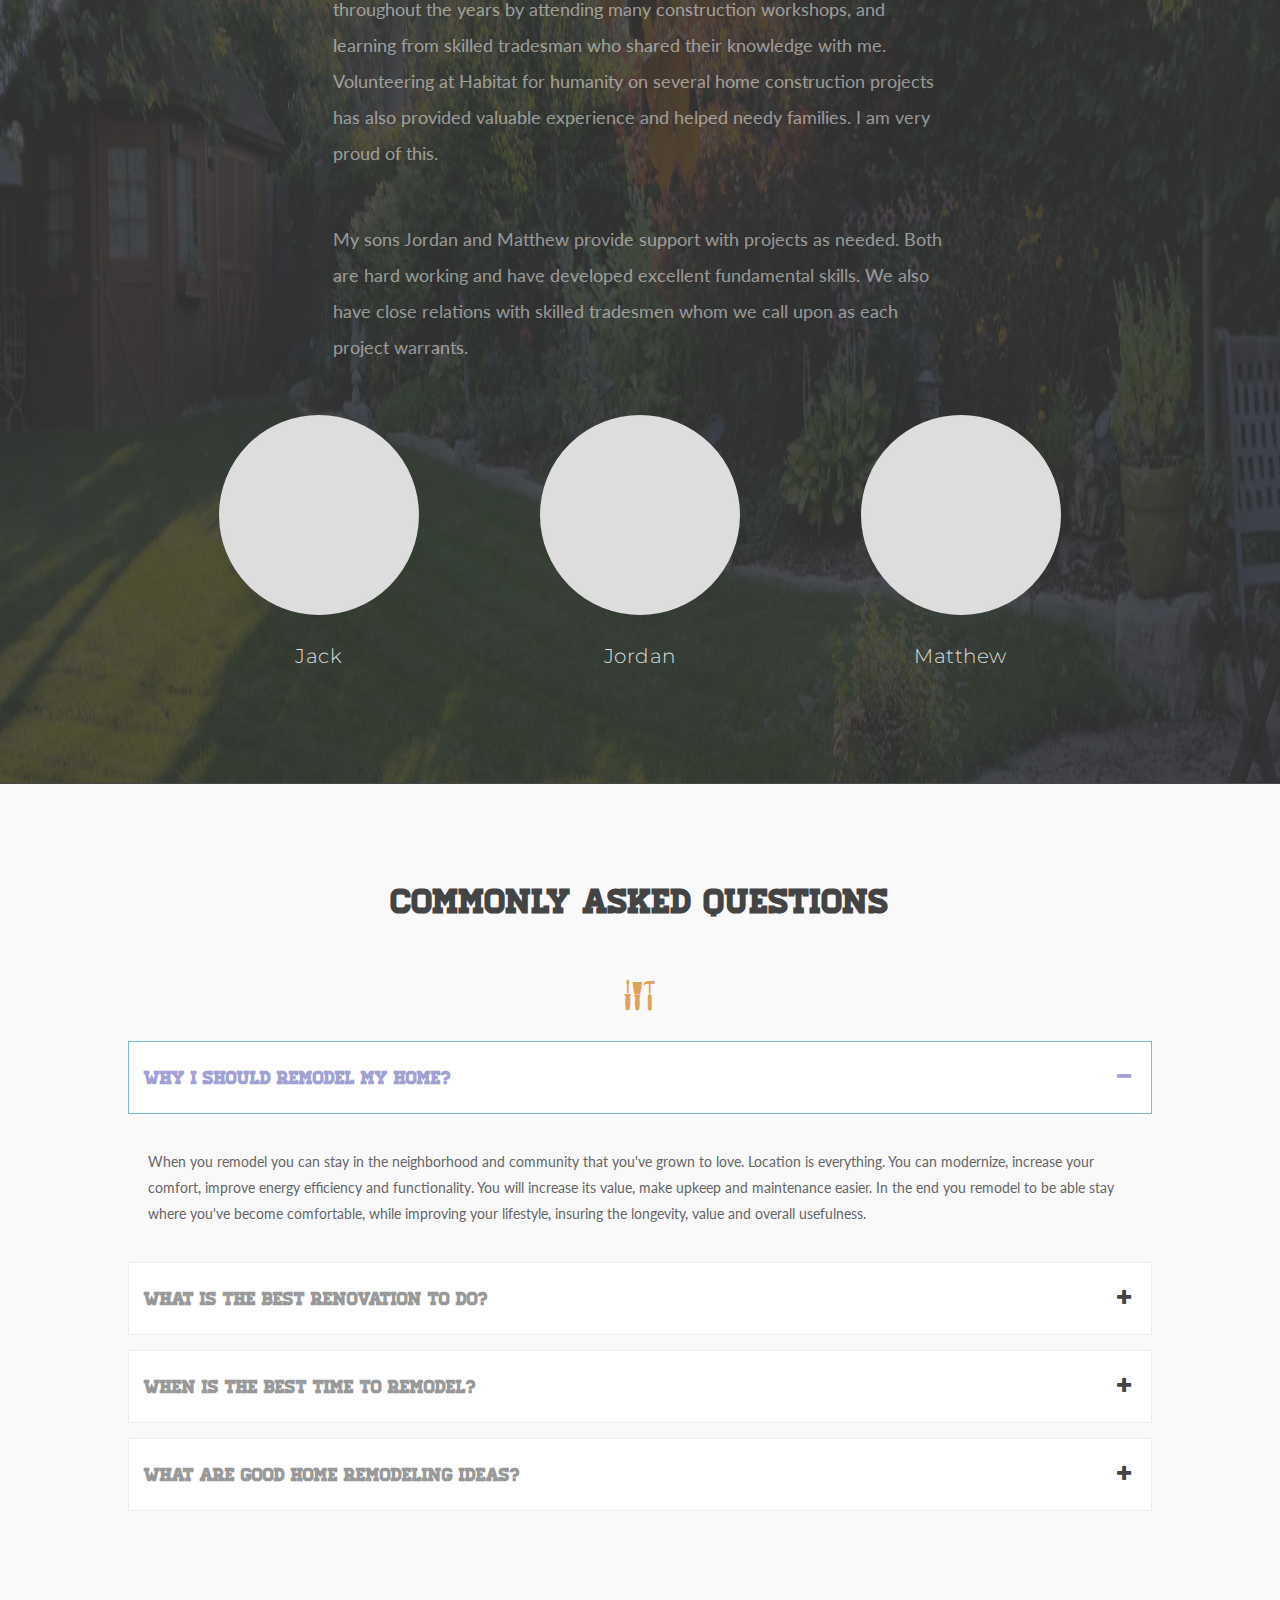
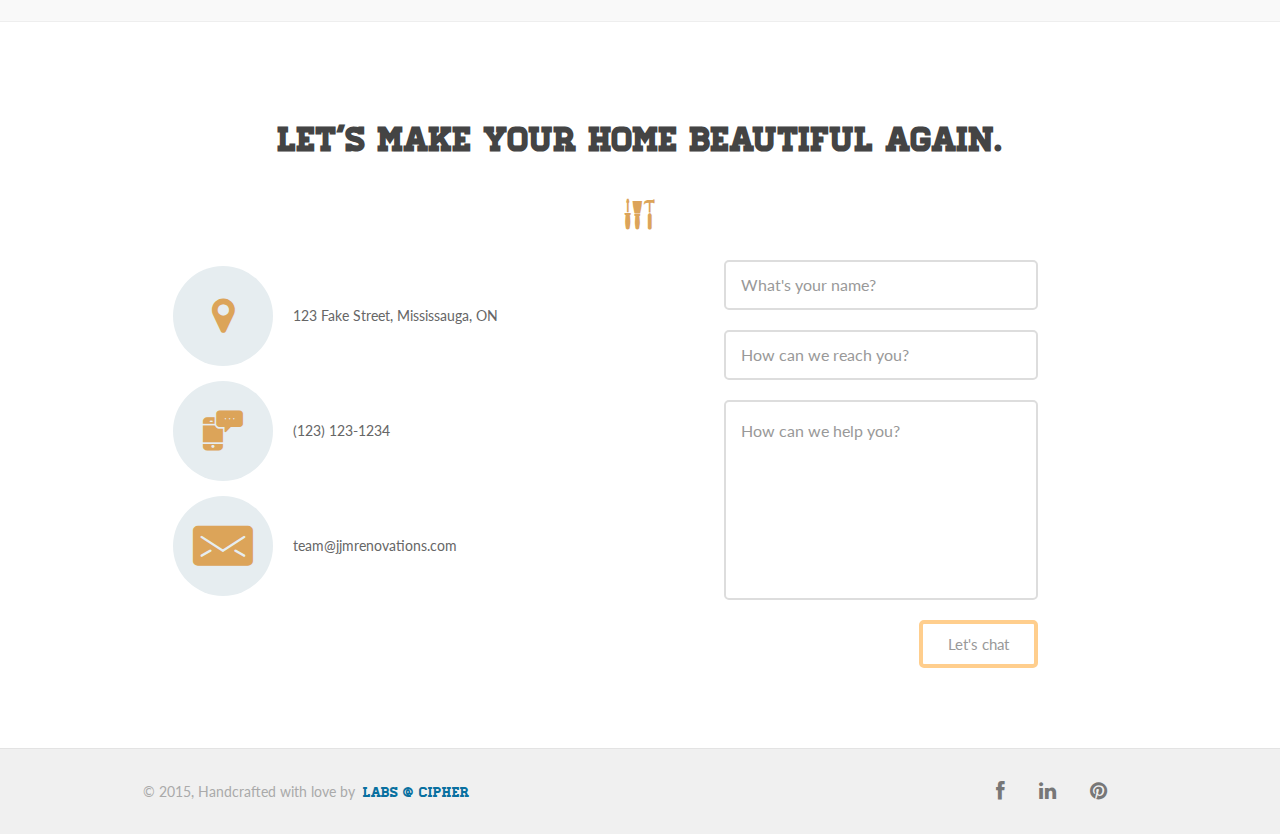
==== commit 8b661f4a: "add copy and adjust carousel" ====
--- a/index.html
+++ b/index.html
@@ -118,7 +118,7 @@
 </div><!-- /.modals -->
 <!-- Home Section -->
 <div id="home" class="section">   
-  <div class="parallax"><img src="img/bg_final.png"></div>
+  <div class="parallax"><img src="img/home.png"></div>
   <div class="row">
     <div class="col-md-1 col-sm-1 col-xs-12 empty"></div>
     <div class="col-md-10 col-sm-10 col-xs-12 full">
@@ -136,7 +136,8 @@
   <div class="container">
     <div class="content">
       <div class="text-center">
-        <h2 class="title">quality. one home at a time.</h2>
+        <h2 class="title">home renovations</h2>
+        <h2 class="">Quality. One home at a time.</h2>
             <div class="icon-separator">
               <span class="lines"><i class="ico ico-jjm25"></i></span>
             </div>                        
@@ -144,46 +145,36 @@
       <div class="row">
         <div class="col-md-2 col-sm-2 col-xs-12"></div>
         <div class="col-md-8 col-sm-8 col-xs-12">
-          <p class="description">JJM Home Renovations is your local, small-team, renovation <span class="highlight">experts</span>. Lorem ipsum dolor sit amet, consectetur adipiscing elit. Integer nec odio. Praesent libero. Sed cursus ante dapibus diam. Sed nisi. Nulla quis sem at nibh elementum imperdiet. Duis sagittis ipsum. Praesent mauris. Fusce nec tellus sed augue semper porta. 
-            </p>
+          <p class="description">Whether your home is in need of repairs or a major renovation, JJM can help you. We renovate Kitchens, basements, bathrooms, and complete home. We install all types of flooring, build decks and fences, landscaping and install interlocking stone. We offer general services such as carpentry, dry walling, crown molding, painting, tiling, and basic electrical and plumbing services. And if all you need is a small repair such as leaky taps, squeaky doors, or caulking, we can help with that too.</p>
         </div>
         <div class="col-md-2 col-sm-2 col-xs-12"></div>
       </div>
       <div class="row">
-        <div class="col-md-3 col-sm-6 col-xs-12">
+        <div class="col-md-4 col-sm-6 col-xs-12">
           <div class="service">
             <div class="icon-wrapper">
               <span class="circle"><i class="ico ico-jjm1"></i></span>
             </div>
             <h3>One Home at a Time</h3>
-            <p>Vestibulum ante ipsum primis in faucibus orci luctus et ultrices posuere cubilia Curae; Morbi lacinia molestie dui. Praesent blandit dolor. Sed non quam. In vel mi sit amet augue congue elementum. </p>
-          </div>
-        </div>
-        <div class="col-md-3 col-sm-6 col-xs-12">
-          <div class="service">
-            <div class="icon-wrapper">
-              <span class="circle"><i class="ico ico-jjm18"></i></span>
-            </div>
-            <h3>Design Focused</h3>
-            <p>Nulla facilisi. Ut fringilla. Suspendisse potenti. Nunc feugiat mi a tellus consequat imperdiet. Vestibulum sapien. Proin quam. Etiam ultrices. Suspendisse in justo eu magna luctus suscipit. Sed lectus. Integer euismod lacus luctus magna.</p>                
-          </div>
-        </div>
-        <div class="col-md-3 col-sm-6 col-xs-12">
+            <p>Being a small company allows us to better manage and focus on each project. Generally this limits the number of projects we can do at any given time so typically we do one renovation at a time, and that’s just how we want to continue serving our customers! Attention to detail is guaranteed, it is our passion. Our focus is on your home from start to finish. We won’t abandon your project at any point to work on another.</p>
+          </div>
+        </div>
+        <div class="col-md-4 col-sm-6 col-xs-12">
           <div class="service">
             <div class="icon-wrapper">
               <span class="circle"><i class="ico ico-jjm28"></i></span>
             </div>
             <h3>Dialogue-First</h3>
-            <p>Fusce ac turpis quis ligula lacinia aliquet. Mauris ipsum. Nulla metus metus, ullamcorper vel, tincidunt sed, euismod in, nibh. Quisque volutpat condimentum velit. Sed lectus. Integer euismod lacus luctus magna.</p>                
-          </div>
-        </div>
-        <div class="col-md-3 col-sm-6 col-xs-12">
+            <p>First we listen to our clients, and then we offer our opinion. Listening first ensures the client gets what they want in the end. We meet before every project to ensure we are all on the same page.</p>                
+          </div>
+        </div>
+        <div class="col-md-4 col-sm-6 col-xs-12">
           <div class="service">
             <div class="icon-wrapper">
               <span class="circle"><i class="ico ico-jjm23"></i></span>
             </div>
             <h3>Trustworthy &amp; Empathetic</h3>
-            <p>Class aptent taciti sociosqu ad litora torquent per conubia nostra, per inceptos himenaeos. Nam nec ante. Sed lacinia, urna non tincidunt mattis, tortor neque adipiscing diam, a cursus ipsum ante quis turpis. </p>            
+            <p>Trust is everything. We will never do anything to break it!</p>
           </div>
         </div>
       </div>
@@ -202,8 +193,7 @@
       </div>        
       <div class="row">
         <div class="col-md-8 col-sm-8 col-xs-12 col-md-offset-2 col-sm-offset-2 col-xs-offset-12">
-          <p class="description">Nulla facilisi. Ut fringilla. Suspendisse potenti. Nunc feugiat mi a tellus consequat imperdiet. Vestibulum sapien. Proin quam. Etiam ultrices. Suspendisse in justo eu magna luctus suscipit. Sed lectus. Integer euismod lacus luctus magna.
-            </p>
+          <p class="description">Word of mouth is truly the catalyst that drives our business. What our clients think about us is just as important as what they think of the work we do for them.</p>
         </div>
       </div>
     </div>
@@ -212,35 +202,21 @@
       <div class="carousel-inner">
         <div class="item active">
           <ul class="row">
-            <li class="col-md-3 col-sm-6 col-xs-12">
+            <li class="col-md-6 col-sm-6 col-xs-12">
               <a href="#" class="thumbnail">
-                <p>Duis sagittis ipsum. Praesent mauris. Fusce nec tellus sed augue semper porta. Mauris massa. Vestibulum lacinia arcu eget nulla.</p>
+                <p>Thanks again for being so amazingly helpful and supportive. I am so glad I met you, and so appreciate your readiness to help me when you must have so much to do, yourself. You are wonderful! Thanks so much much for beautiful paint job and all little repairs!</p>
                 <div class="client_name">
-                  <h4><i class="fa fa-quote-left"></i>&nbsp;&nbsp;Bruce Wayne</h4>                   
+                  <h4><i class="fa fa-quote-left"></i>&nbsp;&nbsp;&nbsp;&nbsp;Miriam Bain</h4>                   
+                  <h5><i class="fa fa-calendar"></i>&nbsp;&nbsp;&nbsp;&nbsp;Dec 17, 2014</h5>                   
                 </div>  
               </a>
             </li>
-            <li class="col-md-3 col-sm-6 col-xs-12">
+            <li class="col-md-6 col-sm-6 col-xs-12">
               <a href="#" class="thumbnail">
-                <p>Duis sagittis ipsum. Praesent mauris. Fusce nec tellus sed augue semper porta. Mauris massa. Vestibulum lacinia arcu eget nulla.</p>
+                <p>I love JJM. Jack is on site throughout the whole project. This brought me great peace of mind knowing that the “master” was there doing the job he promised to do. Just awesome! By the end of the job he was like family to us.</p>
                 <div class="client_name">
-                  <h4><i class="fa fa-quote-left"></i>&nbsp;&nbsp;Bruce Wayne</h4>                   
-                </div>                  
-              </a>
-            </li>
-            <li class="col-md-3 col-sm-6 col-xs-12">
-              <a href="#" class="thumbnail">
-                <p>Duis sagittis ipsum. Praesent mauris. Fusce nec tellus sed augue semper porta. Mauris massa. Vestibulum lacinia arcu eget nulla.</p>
-                <div class="client_name">
-                  <h4><i class="fa fa-quote-left"></i>&nbsp;&nbsp;Bruce Wayne</h4>                   
-                </div>                  
-              </a>
-            </li>
-            <li class="col-md-3 col-sm-6 col-xs-12">
-              <a href="#" class="thumbnail">
-                <p>Duis sagittis ipsum. Praesent mauris. Fusce nec tellus sed augue semper porta. Mauris massa. Vestibulum lacinia arcu eget nulla.</p>
-                <div class="client_name">
-                  <h4><i class="fa fa-quote-left"></i>&nbsp;&nbsp;Bruce Wayne</h4>                   
+                  <h4><i class="fa fa-quote-left"></i>&nbsp;&nbsp;&nbsp;&nbsp;Helena and Carlos</h4>                   
+                  <h5><i class="fa fa-calendar"></i>&nbsp;&nbsp;&nbsp;&nbsp;Apr 15, 2015</h5>                    
                 </div>                  
               </a>
             </li>
@@ -248,38 +224,24 @@
         </div>
         <div class="item">
           <ul class="row">
-            <li class="col-md-3 col-sm-6 col-xs-12">
+            <li class="col-md-6 col-sm-6 col-xs-12">
               <a href="#" class="thumbnail">
-                <p>Duis sagittis ipsum. Praesent mauris. Fusce nec tellus sed augue semper porta. Mauris massa. Vestibulum lacinia arcu eget nulla.</p>
+                <p>Just calling to thank you for info, and let you know I called Enbridge, and now have new water heater! You were right!</p>
                 <div class="client_name">
-                  <h4><i class="fa fa-quote-left"></i>&nbsp;&nbsp;Bruce Wayne</h4>                   
+                  <h4><i class="fa fa-quote-left"></i>&nbsp;&nbsp;&nbsp;&nbsp;Miriam Bain</h4>
+                  <h5><i class="fa fa-calendar"></i>&nbsp;&nbsp;&nbsp;&nbsp;Apr 15, 2015</h5>                                         
                 </div>                  
               </a>
             </li>
-            <li class="col-md-3 col-sm-6 col-xs-12">
+            <li class="col-md-6 col-sm-6 col-xs-12">
               <a href="#" class="thumbnail">
-                <p>Duis sagittis ipsum. Praesent mauris. Fusce nec tellus sed augue semper porta. Mauris massa. Vestibulum lacinia arcu eget nulla.</p>
+                <p>I love the bathrooms - my favorite rooms in the house! recommended!</p>
                 <div class="client_name">
-                  <h4><i class="fa fa-quote-left"></i>&nbsp;&nbsp;Bruce Wayne</h4>                   
+                  <h4><i class="fa fa-quote-left"></i>&nbsp;&nbsp;&nbsp;&nbsp;Noreen and Glenn Clarkson</h4>
+                  <h5><i class="fa fa-calendar"></i>&nbsp;&nbsp;&nbsp;&nbsp;Feb 18, 2015</h5>                                     
                 </div>                  
               </a>
-            </li>
-            <li class="col-md-3 col-sm-6 col-xs-12">
-              <a href="#" class="thumbnail">
-                <p>Duis sagittis ipsum. Praesent mauris. Fusce nec tellus sed augue semper porta. Mauris massa. Vestibulum lacinia arcu eget nulla.</p>
-                <div class="client_name">
-                  <h4><i class="fa fa-quote-left"></i>&nbsp;&nbsp;Bruce Wayne</h4>                   
-                </div>                  
-              </a>
-            </li>
-            <li class="col-md-3 col-sm-6 col-xs-12">
-              <a href="#" class="thumbnail">
-                <p>Duis sagittis ipsum. Praesent mauris. Fusce nec tellus sed augue semper porta. Mauris massa. Vestibulum lacinia arcu eget nulla.</p>
-                <div class="client_name">
-                  <h4><i class="fa fa-quote-left"></i>&nbsp;&nbsp;Bruce Wayne</h4>                   
-                </div>                  
-              </a>
-            </li>
+            </li>            
           </ul>
         </div>
       </div>
@@ -304,7 +266,7 @@
       </div>         
       <div class="row">
         <div class="col-md-8 col-sm-8 col-xs-12 col-md-offset-2 col-sm-offset-2 col-xs-offset-12">
-          <p class="description">Curabitur sodales ligula in libero. Sed dignissim lacinia nunc. Curabitur tortor. Pellentesque nibh. Aenean quam. In scelerisque sem at dolor. Maecenas mattis. Sed convallis tristique sem. Proin ut ligula vel nunc egestas porttitor. Morbi lectus risus, iaculis vel, suscipit quis, luctus non, massa.</p>
+          <p class="description">We do what we do because we enjoy doing it. The attention to detail is not something we think about, its just what comes naturally. We do every project with the mindset that we are doing it for ourselves and expect only top quality.</p>
         </div>
         <div class="col-md-2 col-sm-2 col-xs-12"></div>
       </div>
@@ -317,75 +279,79 @@
 <ul class="nav nav-tabs" role="tablist">
   <li role="presentation" class="active"><a href="#kitchens" aria-controls="kitchens" role="tab" data-toggle="tab">Kitchens</a></li>
   <li role="presentation"><a href="#bathrooms" aria-controls="bathrooms" role="tab" data-toggle="tab">Bathrooms</a></li>
+  <li role="presentation"><a href="#outdoor" aria-controls="outdoor" role="tab" data-toggle="tab">basements</a></li>
+  <li role="presentation"><a href="#flooring" aria-controls="flooring" role="tab" data-toggle="tab">flooring</a></li>
+  <li role="presentation"><a href="#decks" aria-controls="decks" role="tab" data-toggle="tab">decks</a></li>
+  <li role="presentation"><a href="#fences" aria-controls="fences" role="tab" data-toggle="tab">fences</a></li>
   <li role="presentation"><a href="#outdoor" aria-controls="outdoor" role="tab" data-toggle="tab">outdoor</a></li>
-  <li role="presentation"><a href="#flooring" aria-controls="flooring" role="tab" data-toggle="tab">flooring</a></li>
+
 </ul>
   <!-- Tab panes -->
   <div class="tab-content">
     <div role="tabpanel" class="tab-pane fade in active" id="kitchens">
       <div id="grid" class="row masonry-grid effect-2">
-        <li class="col-md-4 col-sm-4 col-xs-12 item">
+        <li class="col-md-4 col-sm-6 col-xs-12 item">
           <a data-toggle="modal" href="#modal1" class="image">
-            <img src="img/kitchen1.jpg" alt="kitchen concept">
-            <span class="overlay"><span class="valign"></span><i class="fa fa-search"></i></span>              
-          </a>
-          <div class="description">
-            <h2>Kitchen Concept</h2>
-            <p>Lorem ipsum dolor sit amet, consectetur adipisicing elit.</p>
-            <div class="clearfix"></div>
-          </div>          
-        </li>
-        <li class="col-md-4 col-sm-4 col-xs-12 item">
+            <img src="img/kitchen1.jpg" alt="">
+            <span class="overlay"><span class="valign"></span><i class="fa fa-search"></i></span>              
+          </a>
+          <div class="description">
+            <h2></h2>
+            <p>Lorem ipsum dolor sit amet, consectetur adipisicing elit.</p>
+            <div class="clearfix"></div>
+          </div>          
+        </li>
+        <li class="col-md-4 col-sm-6 col-xs-12 item">
           <a data-toggle="modal" href="#modal4" class="image">
             <img src="img/kitchen2.jpg" alt="ishtar alley"> 
             <span class="overlay"><span class="valign"></span><i class="fa fa-search"></i></span>              
           </a>     
           <div class="description">
-            <h2>Kitchen Concept</h2>
+            <h2></h2>
             <p>Lorem ipsum dolor sit amet, consectetur adipisicing elit.</p>
             <div class="clearfix"></div>
           </div>         
         </li>
-        <li class="col-md-4 col-sm-4 col-xs-12 item">
+        <li class="col-md-4 col-sm-6 col-xs-12 item">
           <a data-toggle="modal" href="#modal2" class="image">
             <img src="img/kitchen3.jpg" alt="sintel snowscape"> 
             <span class="overlay"><span class="valign"></span><i class="fa fa-search"></i></span>              
           </a>
           <div class="description">
-            <h2>Kitchen Concept</h2>
+            <h2></h2>
             <p>Lorem ipsum dolor sit amet, consectetur adipisicing elit.Nunc feugiat mi a tellus consequat imperdiet. Vestibulum sapien. Proin quam. Etiam ultrices. Suspendisse in justo eu magna luctus suscipit. Sed lectus. </p>
             <div class="clearfix"></div>
           </div>          
         </li>
-        <li class="col-md-4 col-sm-4 col-xs-12 item">
+        <li class="col-md-4 col-sm-6 col-xs-12 item">
           <a data-toggle="modal" href="#modal3" class="image">
             <img src="img/kitchen4.jpg" alt="sintel wallpaper ishtar"> 
             <span class="overlay"><span class="valign"></span><i class="fa fa-search"></i></span>              
           </a>
           <div class="description">
-            <h2>Kitchen Concept</h2>
+            <h2></h2>
             <p>Lorem ipsum dolor sit amet, consectetur adipisicing elit.</p>
             <div class="clearfix"></div>
           </div>          
         </li>     
-        <li class="col-md-4 col-sm-4 col-xs-12 item">
+        <li class="col-md-4 col-sm-6 col-xs-12 item">
           <a data-toggle="modal" href="#modal6" class="image">
             <img src="img/kitchen5.jpg" alt="sintel town concept"> 
             <span class="overlay"><span class="valign"></span><i class="fa fa-search"></i></span>              
           </a>  
           <div class="description">
-            <h2>Kitchen Concept</h2>
+            <h2></h2>
             <p>Lorem ipsum dolor sit amet, consectetur adipisicing elit.Nunc feugiat mi a tellus consequat imperdiet. Vestibulum sapien. Proin quam. Etiam ultrices. Suspendisse in justo eu magna luctus suscipit. Sed lectus. </p>
             <div class="clearfix"></div>
           </div>          
         </li>          
-        <li class="col-md-4 col-sm-4 col-xs-12 item">
+        <li class="col-md-4 col-sm-6 col-xs-12 item">
           <a data-toggle="modal" href="#modal5" class="image">
             <img src="img/kitchen6.jpg" alt="ishtar alley"> 
             <span class="overlay"><span class="valign"></span><i class="fa fa-search"></i></span>              
           </a>   
           <div class="description">
-            <h2>Kitchen Concept</h2>
+            <h2></h2>
             <p>Lorem ipsum dolor sit amet, consectetur adipisicing elit.</p>
             <div class="clearfix"></div>
           </div>         
@@ -397,11 +363,11 @@
       <div id="grid" class="row masonry-grid effect-3">
         <li class="col-md-4 col-sm-4 col-xs-12 item">
           <a data-toggle="modal" href="#modal1" class="image">
-            <img src="img/kitchen2.jpg" alt="kitchen concept">
-            <span class="overlay"><span class="valign"></span><i class="fa fa-search"></i></span>              
-          </a>
-          <div class="description">
-            <h2>kitchen concept</h2>
+            <img src="img/kitchen2.jpg" alt="">
+            <span class="overlay"><span class="valign"></span><i class="fa fa-search"></i></span>              
+          </a>
+          <div class="description">
+            <h2></h2>
             <p>Lorem ipsum dolor sit amet, consectetur adipisicing elit.</p>
             <div class="clearfix"></div>
           </div>          
@@ -441,7 +407,7 @@
         </li>     
         <li class="col-md-4 col-sm-4 col-xs-12 item">
           <a data-toggle="modal" href="#modal6" class="image">
-            <img src="img/kitchen5.jpg" alt="sintel town concept"> 
+            <img src="img/bathroom1.jpg" alt="sintel town concept"> 
             <span class="overlay"><span class="valign"></span><i class="fa fa-search"></i></span>              
           </a>  
           <div class="description">
@@ -452,7 +418,7 @@
         </li>          
         <li class="col-md-4 col-sm-4 col-xs-12 item">
           <a data-toggle="modal" href="#modal5" class="image">
-            <img src="img/kitchen6.jpg" alt="ishtar alley"> 
+            <img src="img/bathroom1.jpg" alt="ishtar alley"> 
             <span class="overlay"><span class="valign"></span><i class="fa fa-search"></i></span>              
           </a>   
           <div class="description">
@@ -467,11 +433,11 @@
       <div id="grid" class="row masonry-grid effect-3">
         <li class="col-md-4 col-sm-4 col-xs-12 item">
           <a data-toggle="modal" href="#modal1" class="image">
-            <img src="img/kitchen1.jpg" alt="kitchen concept"> 
-            <span class="overlay"><span class="valign"></span><i class="fa fa-search"></i></span>              
-          </a>
-          <div class="description">
-            <h2>kitchen concept</h2>
+            <img src="img/kitchen1.jpg" alt=""> 
+            <span class="overlay"><span class="valign"></span><i class="fa fa-search"></i></span>              
+          </a>
+          <div class="description">
+            <h2></h2>
             <p>Lorem ipsum dolor sit amet, consectetur adipisicing elit. Nunc feugiat mi a tellus consequat imperdiet. Vestibulum sapien. Proin quam. Etiam ultrices. Suspendisse in justo eu magna luctus suscipit. Sed lectus. </p>
             <div class="clearfix"></div>
           </div>          
@@ -537,11 +503,11 @@
       <div id="grid" class="row masonry-grid effect-3">
         <li class="col-md-4 col-sm-4 col-xs-12 item">
           <a data-toggle="modal" href="#modal1" class="image">
-            <img src="img/kitchen1.jpg" alt="kitchen concept"> 
-            <span class="overlay"><span class="valign"></span><i class="fa fa-search"></i></span>              
-          </a>
-          <div class="description">
-            <h2>kitchen concept</h2>
+            <img src="img/kitchen1.jpg" alt=""> 
+            <span class="overlay"><span class="valign"></span><i class="fa fa-search"></i></span>              
+          </a>
+          <div class="description">
+            <h2></h2>
             <p>Lorem ipsum dolor sit amet, consectetur adipisicing elit. Nunc feugiat mi a tellus consequat imperdiet. Vestibulum sapien. Proin quam. Etiam ultrices. Suspendisse in justo eu magna luctus suscipit. Sed lectus. </p>
             <div class="clearfix"></div>
           </div>          
@@ -622,7 +588,8 @@
       <div class="row">
         <div class="col-md-2 col-sm-2 col-xs-12"></div>
         <div class="col-md-8 col-sm-8 col-xs-12">
-          <p class="description">Quisque volutpat condimentum velit. Class aptent taciti sociosqu ad litora torquent per conubia nostra, per inceptos himenaeos. Nam nec ante. Sed lacinia, <span class="highlight">urna non tincidunt</span> mattis, tortor neque adipiscing diam, a cursus ipsum ante quis turpis.</p>
+          <p class="description">My name is Jack, the owner. I started this company after a very long, and fruitful career in management ended. Rather than pursuing other employment opportunities I decided to pursue a dream of starting my own company doing what I had been doing on a part time basis for over 30 years. Many of my skills were acquired at a technical High School in Toronto and throughout the years by attending many construction workshops, and learning from skilled tradesman who shared their knowledge with me. Volunteering at Habitat for humanity on several home construction projects has also provided valuable experience and helped needy families. I am very proud of this.</p>
+          <p class="description">My sons Jordan and Matthew provide support with projects as needed. Both are hard working and have developed excellent fundamental skills. We also have close relations with skilled tradesmen whom we call upon as each project warrants.</p>
         </div>
         <div class="col-md-2 col-sm-2 col-xs-12"></div>
       </div>
@@ -646,7 +613,7 @@
               <span class="overlay"><span class="valign"></span><i class="ico ico-jjm24"></i></span>      
             </a>
             <div class="text-center">
-              <h3>Albert</h3>
+              <h3>Jordan</h3>
               <p></p>
             </div>
           </div>
@@ -683,13 +650,13 @@
         <div class="panel-heading active">
           <h4 class="panel-title">
             <a class="accordion-toggle" data-toggle="collapse" data-parent="#accordion" href="#collapseOne">
-              Why JJM?
+              Why I should remodel my home?
             </a>
           </h4><i class="fa fa-plus"></i><i class="fa fa-minus"></i>
         </div>
         <div id="collapseOne" class="panel-collapse collapse in">
           <div class="panel-body">
-           Quisque volutpat condimentum velit. Class aptent taciti sociosqu ad litora torquent per conubia nostra, per inceptos himenaeos. Nam nec ante. Sed lacinia, urna non tincidunt mattis, tortor neque adipiscing diam, a cursus ipsum ante quis turpis. Nulla facilisi. Ut fringilla. Suspendisse potenti. Nunc feugiat mi a tellus consequat imperdiet. Vestibulum sapien. Proin quam. Etiam ultrices. 
+           When you remodel you can stay in the neighborhood and community that you've grown to love. Location is everything. You can modernize, increase your comfort, improve energy efficiency and functionality. You will increase its value, make upkeep and maintenance easier. In the end you remodel to be able stay where you've become comfortable, while improving your lifestyle, insuring the longevity, value and overall usefulness. 
           </div>
         </div>
       </div>
@@ -697,13 +664,13 @@
         <div class="panel-heading">
           <h4 class="panel-title">
             <a class="accordion-toggle" data-toggle="collapse" data-parent="#accordion" href="#collapseTwo">
-              Why JJM?
+              What is the best renovation to do?
             </a>
           </h4><i class="fa fa-plus"></i><i class="fa fa-minus"></i>
         </div>
         <div id="collapseTwo" class="panel-collapse collapse">
           <div class="panel-body">
-           Quisque volutpat condimentum velit. Class aptent taciti sociosqu ad litora torquent per conubia nostra, per inceptos himenaeos. Nam nec ante. Sed lacinia, urna non tincidunt mattis, tortor neque adipiscing diam, a cursus ipsum ante quis turpis. Nulla facilisi. Ut fringilla. Suspendisse potenti. Nunc feugiat mi a tellus consequat imperdiet. Vestibulum sapien. Proin quam. Etiam ultrices. 
+           Here are five of the best renovations you can do to your home to increase property value. These five renovations can sometimes have a return on investment 5-6x what they cost. #5-Flooring, #4-Fixtures, #3-Bathrooms, #2-Kitchens, #1-Income suite. 
           </div>
         </div>
       </div>
@@ -711,16 +678,30 @@
         <div class="panel-heading">
           <h4 class="panel-title">
             <a class="accordion-toggle" data-toggle="collapse" data-parent="#accordion" href="#collapseThree">
-              Why JJM?
+             When is the best time to remodel?
             </a>
           </h4><i class="fa fa-plus"></i><i class="fa fa-minus"></i>
         </div>
         <div id="collapseThree" class="panel-collapse collapse">
           <div class="panel-body">
-           Quisque volutpat condimentum velit. Class aptent taciti sociosqu ad litora torquent per conubia nostra, per inceptos himenaeos. Nam nec ante. Sed lacinia, urna non tincidunt mattis, tortor neque adipiscing diam, a cursus ipsum ante quis turpis. Nulla facilisi. Ut fringilla. Suspendisse potenti. Nunc feugiat mi a tellus consequat imperdiet. Vestibulum sapien. Proin quam. Etiam ultrices. 
-          </div>
-        </div>
-      </div>
+           Everyone is different, but generally people begin to realize that features are just outdated. You realize you are still living in the 50's, 60's or 70's. You decide that its time for you and your family to have things that are nice, new and updated. That's when its time to remodel. Why wait? Its time to add more space, you need an updated kitchen and appliances. Your floor plan just isn't working for you or you wish to improve your homes energy efficiency with new windows, insulation etc. You can do this and increase your homes value. 
+          </div>
+        </div>
+      </div>
+      <div class="panel panel-default">
+        <div class="panel-heading">
+          <h4 class="panel-title">
+            <a class="accordion-toggle" data-toggle="collapse" data-parent="#accordion" href="#collapseFour">
+             What are good home remodeling ideas?
+            </a>
+          </h4><i class="fa fa-plus"></i><i class="fa fa-minus"></i>
+        </div>
+        <div id="collapseFour" class="panel-collapse collapse">
+          <div class="panel-body">
+           First you should start by making a list. What do you need? What do you want? Have a family meeting and find out what everyone would like to see happen. Decorating magazines can be helpful, but beware that everything you see will be top of the line budget ideas. An experienced contractor can help you with this list plus help you keep it affordable. Working with an experience contractor from design through completion will help assure that you don't make one of the most common mistakes of investing a lot of money in planning and designing a project that is over budget. Invest your time with a contractor that has the track record of proven performance and he will invest his time in you.
+          </div>
+        </div>
+      </div>      
     </div>
 
   </div>
@@ -737,11 +718,6 @@
       <div class="icon-separator">
         <span class="lines"><i class="ico ico-jjm25"></i></span>
       </div>       
-      <div class="row">
-        <div class="col-md-8 col-sm-8 col-xs-12 col-md-offset-2 col-sm-offset-2 col-xs-offset-12">
-          <p class="description">Quisque volutpat condimentum velit. Class aptent taciti sociosqu ad litora torquent per conubia nostra, per inceptos himenaeos. Nam nec ante. Sed lacinia, <span class="highlight">urna non tincidunt</span> mattis, tortor neque adipiscing diam, a cursus ipsum ante quis turpis.</p>
-        </div>
-      </div>
     </div>
   </div>
   <div class="container no-pad">
--- a/css/style.css
+++ b/css/style.css
@@ -1386,7 +1386,7 @@
   padding-right: 10px; }
 
 .thumbnail {
-  height: 250px;
+  height: 225px;
   border-width: 3px;
   border-radius: 0;
   border-color: #ddd;
@@ -1448,18 +1448,27 @@
 .carousel-control.right i {
   right: -30px; }
 
+@media (max-width: 1096px) {
+  .thumbnail {
+    height: 225px; } }
+@media (max-width: 992px) {
+  #clients .row [class*="col-"] {
+    margin-bottom: 20px; }
+
+  .thumbnail {
+    height: 275px; } }
 @media (max-width: 768px) {
   .carousel-control.left i {
     left: 0; }
 
   .carousel-control.right i {
-    right: 0; } }
-@media (max-width: 992px) {
-  #clients .row [class*="col-"] {
-    margin-bottom: 20px; }
+    right: 0; }
 
   .thumbnail {
-    height: 70px; } }
+    height: 225px; } }
+@media (max-width: 480px) {
+  .thumbnail {
+    height: 250px; } }
 /*  PORTFOLIO
 *    stylings for portfolio
 *    MixItUp
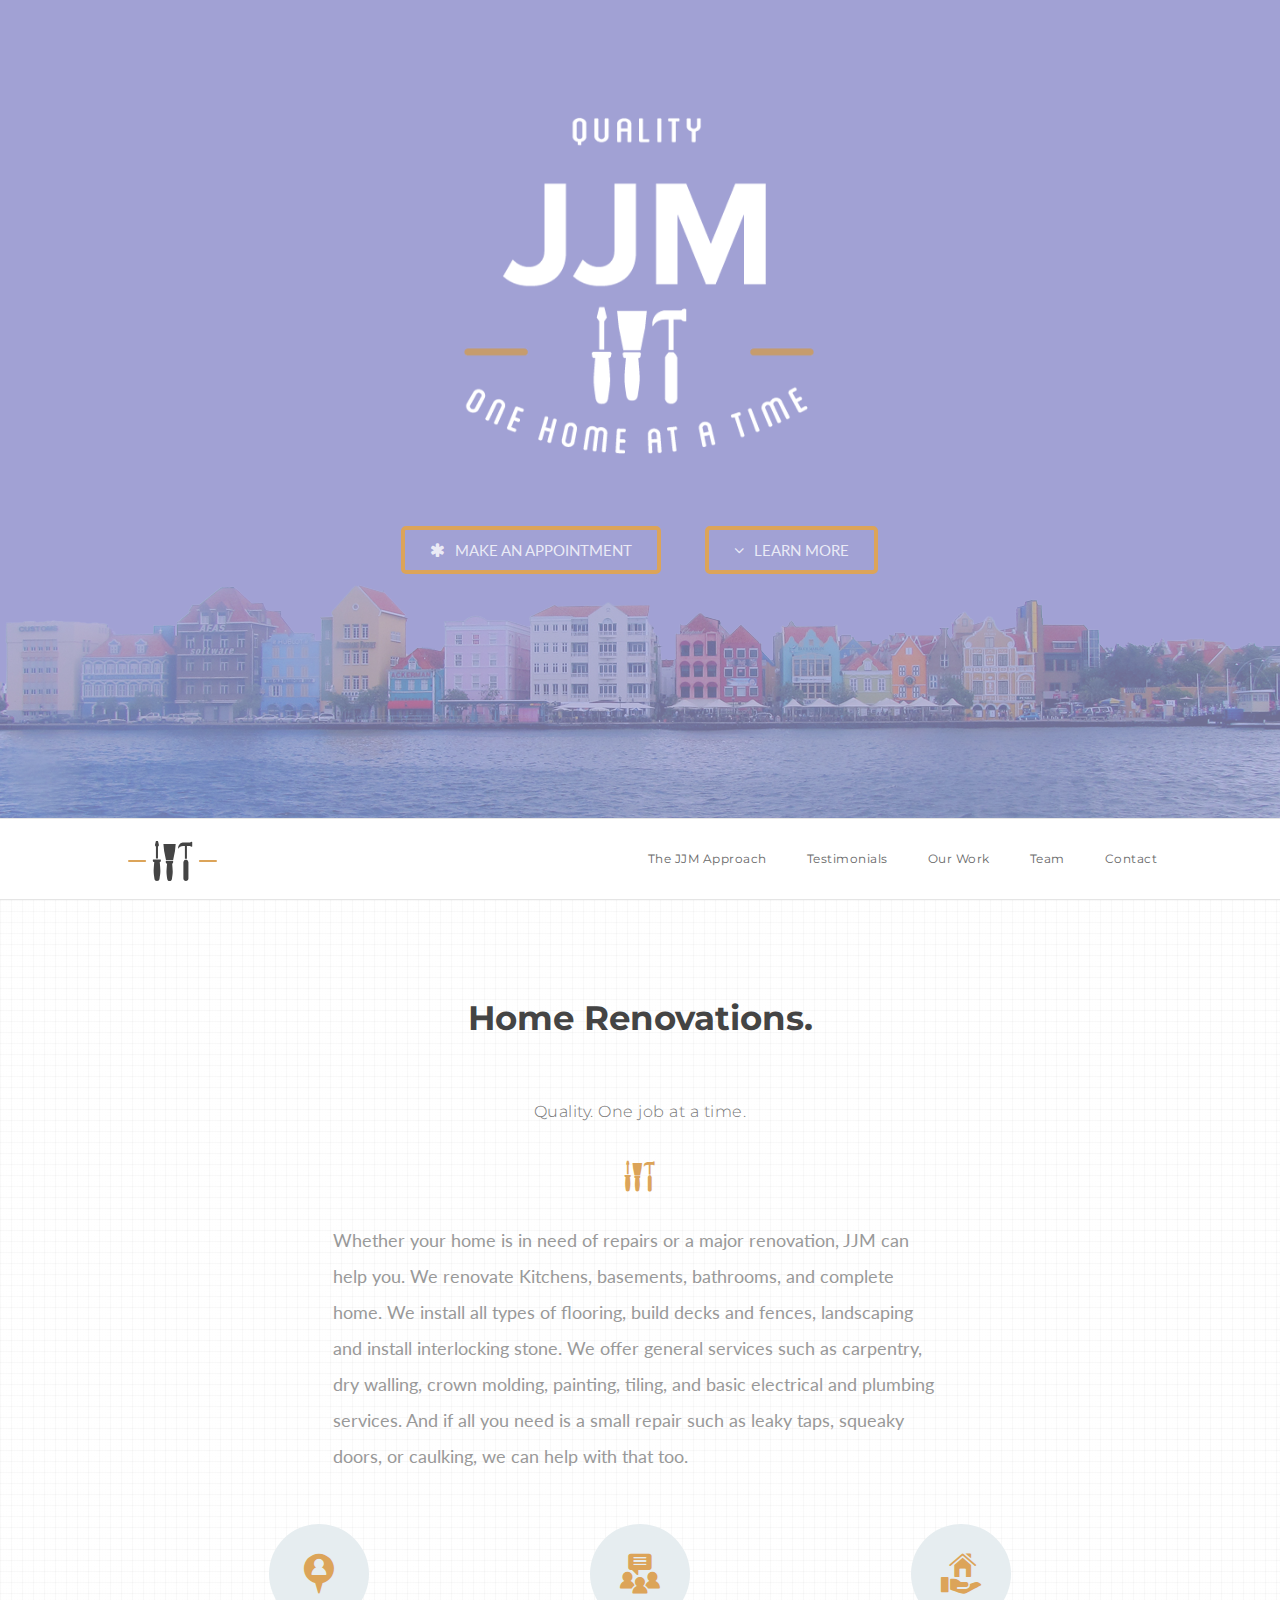
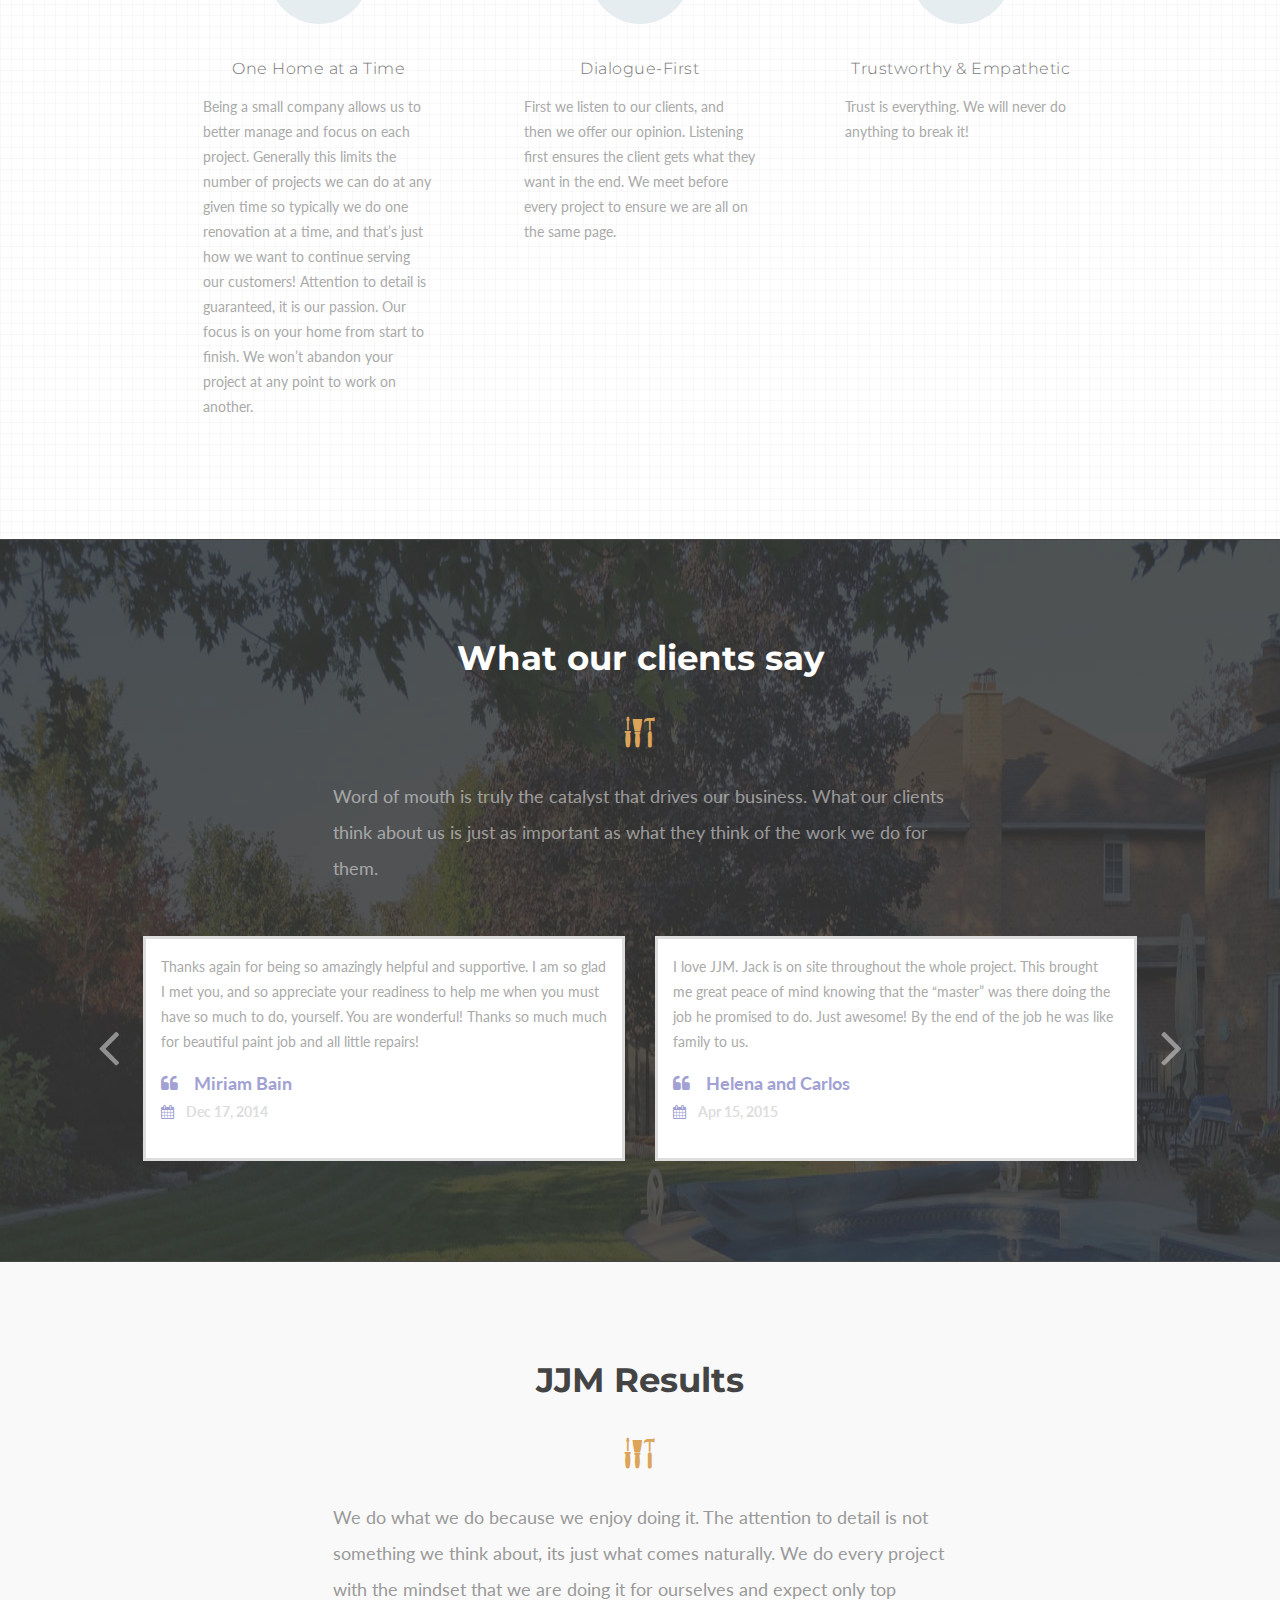
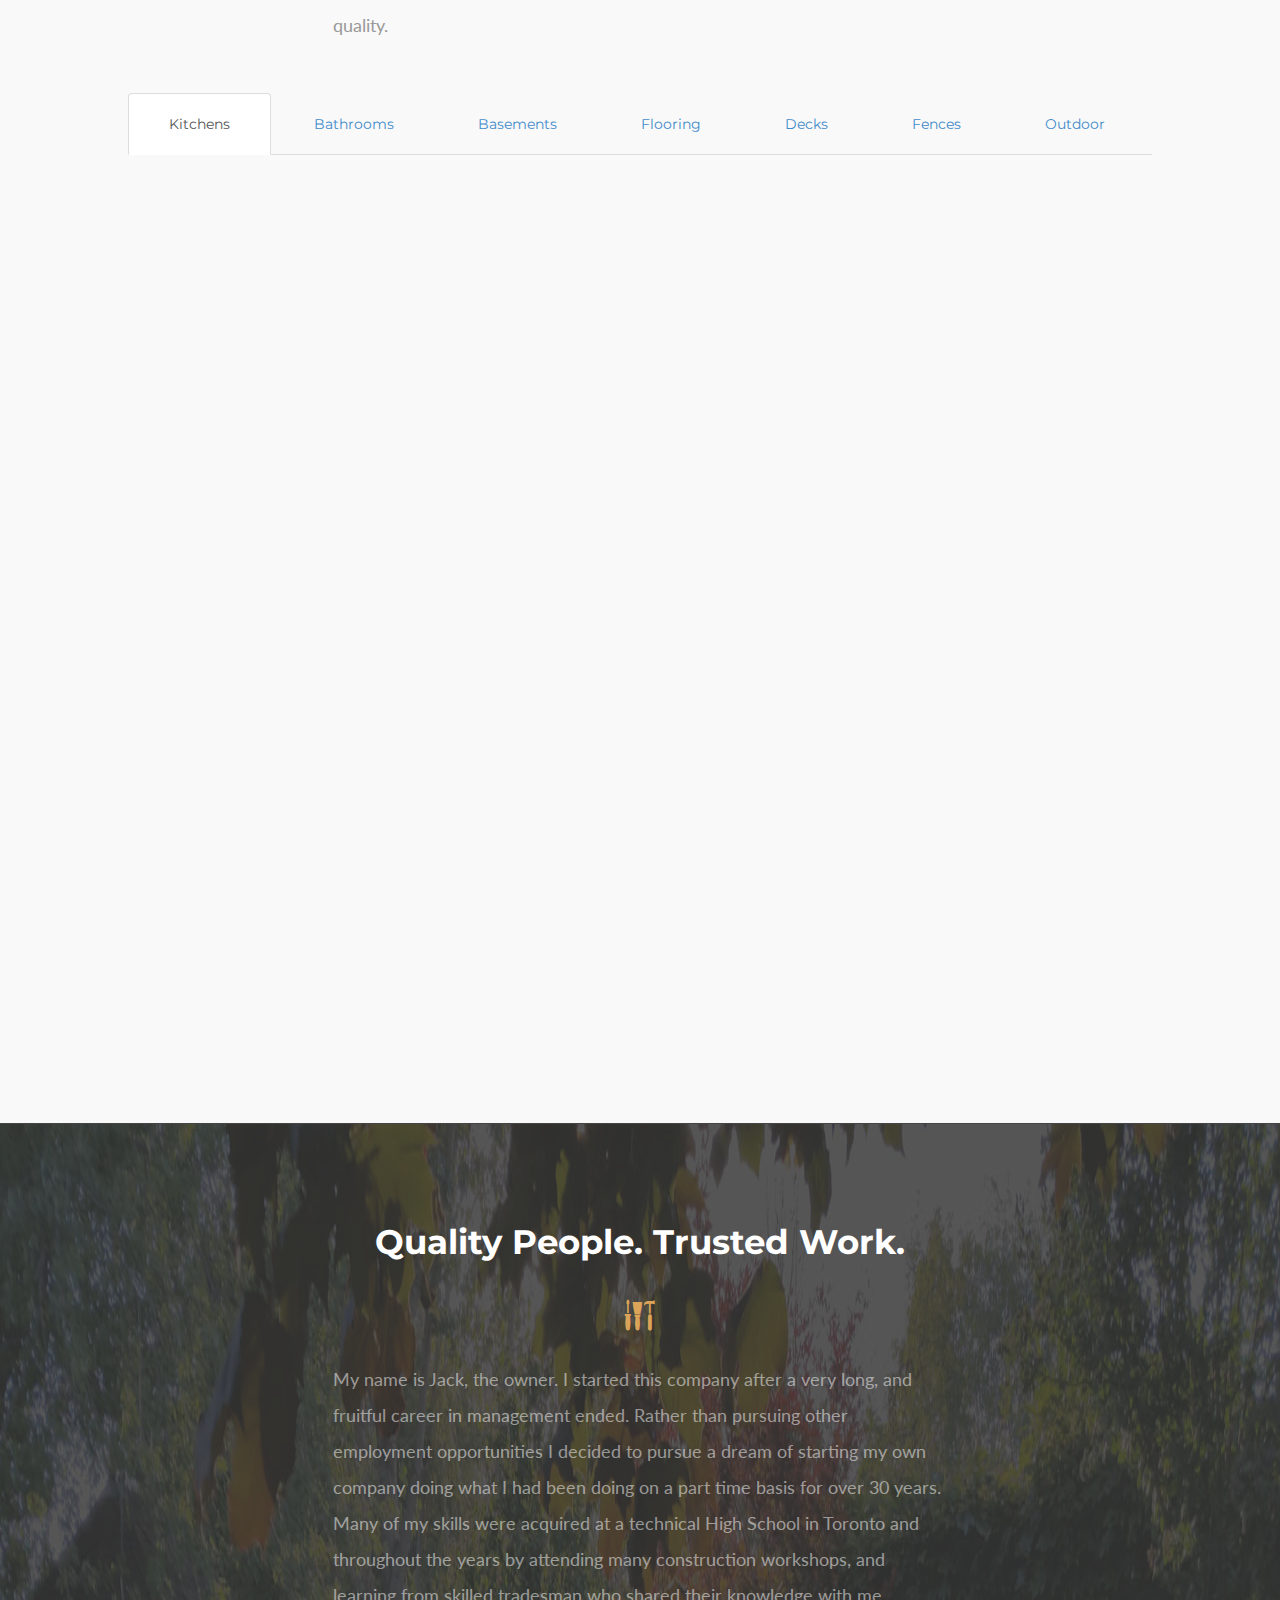
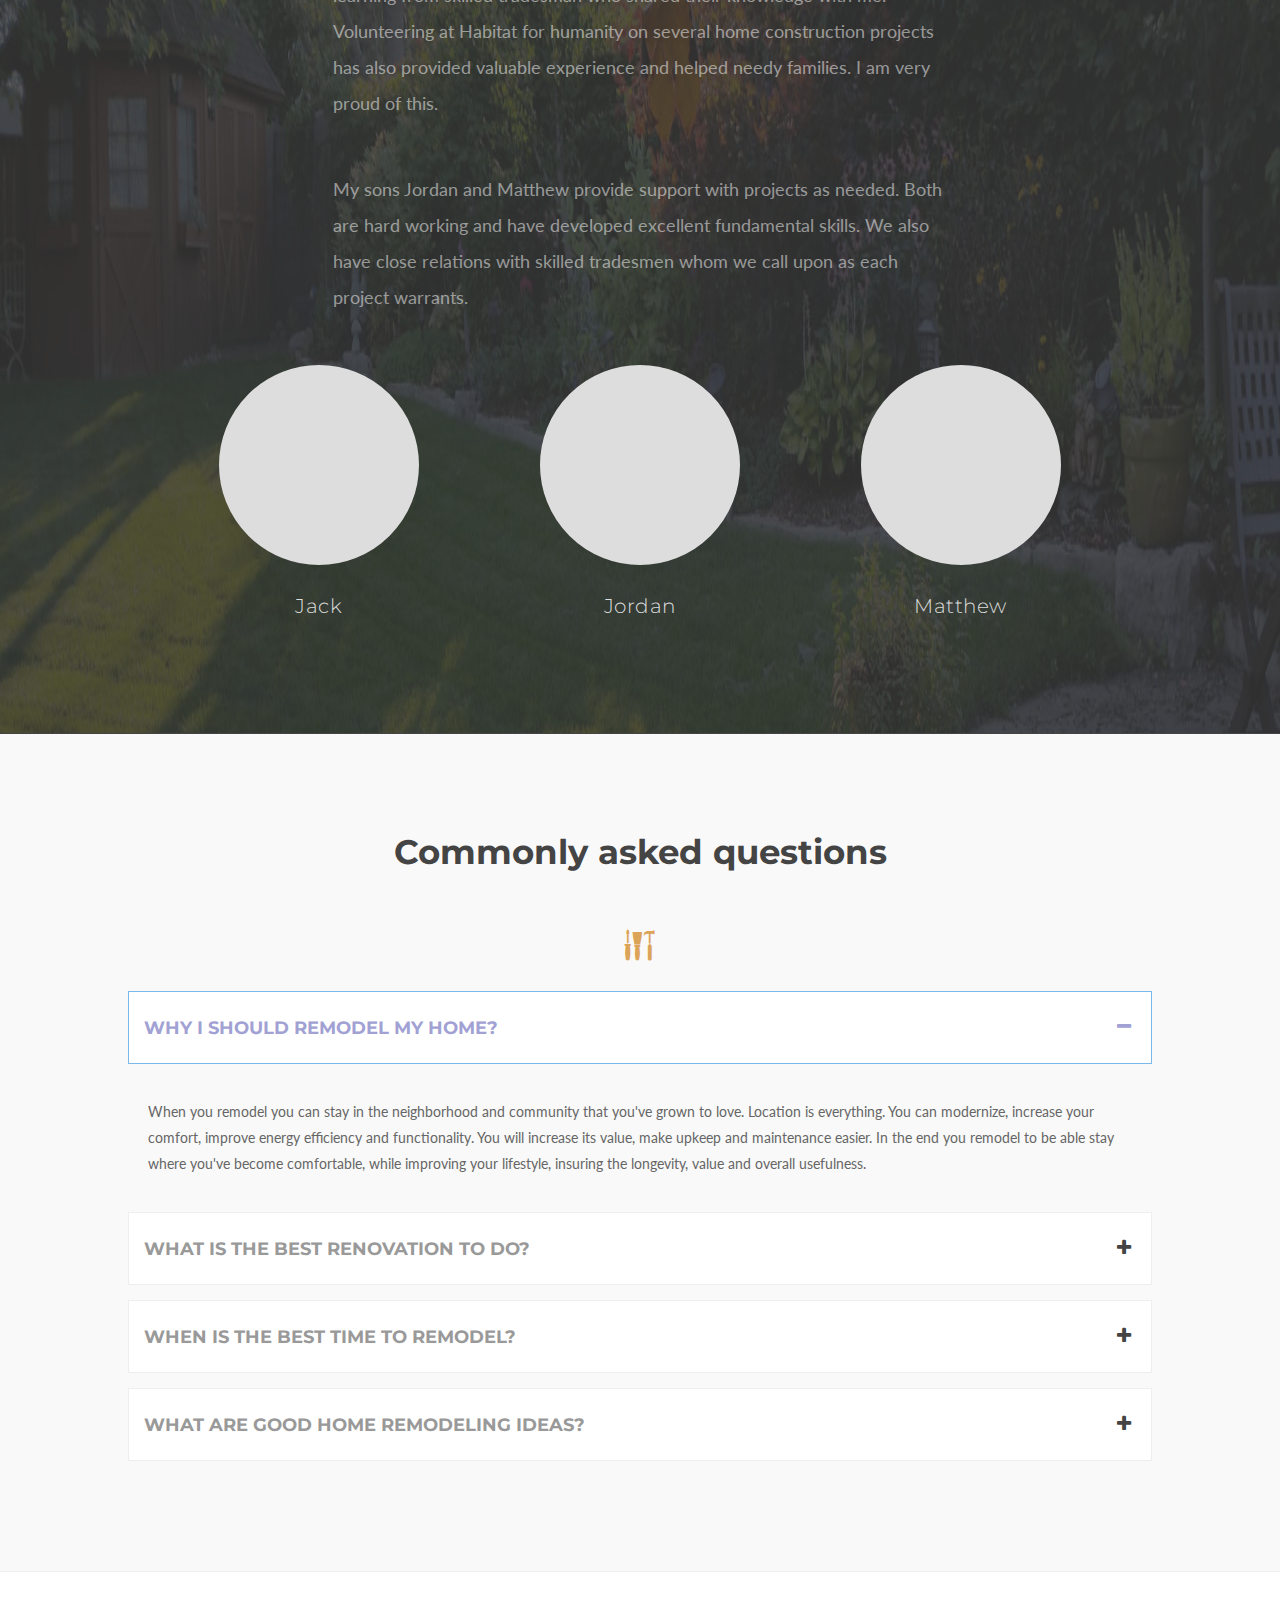
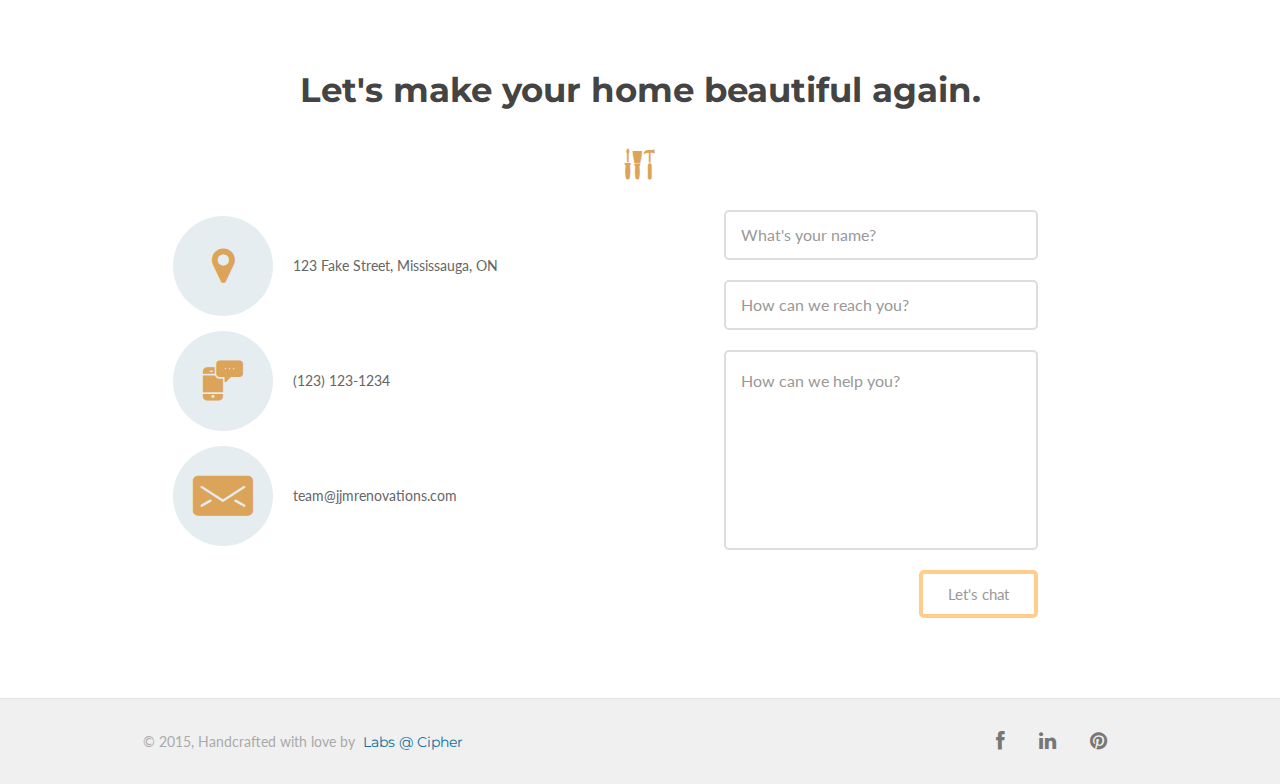
==== commit dfb78219: "change font" ====
--- a/index.html
+++ b/index.html
@@ -42,11 +42,11 @@
           </ul>
         </li> -->
         <li><a class="scroll hidden" href="#home"></a></li>
-        <li><a class="scroll" href="#services">THE JJM APPROACH</a></li>
-        <li><a class="scroll" href="#testimonials">testimonials</a></li>
+        <li><a class="scroll" href="#services">The JJM Approach</a></li>
+        <li><a class="scroll" href="#testimonials">Testimonials</a></li>
         <li><a class="scroll" href="#ourwork">Our Work</a></li>
-        <li><a class="scroll" href="#team">TEAM</a></li>
-        <li><a class="scroll" href="#contact">CONTACT</a></li>
+        <li><a class="scroll" href="#team">Team</a></li>
+        <li><a class="scroll" href="#contact">Contact</a></li>
       </ul>
     </div><!--/.nav-collapse -->
   </div>
@@ -136,8 +136,8 @@
   <div class="container">
     <div class="content">
       <div class="text-center">
-        <h2 class="title">home renovations</h2>
-        <h2 class="">Quality. One home at a time.</h2>
+        <h2 class="title">Home Renovations.</h2>
+        <h3 class="">Quality. One job at a time.</h3>
             <div class="icon-separator">
               <span class="lines"><i class="ico ico-jjm25"></i></span>
             </div>                        
@@ -186,7 +186,7 @@
   <div class="container">
     <div class="content">
       <div class="text-center">
-        <h2 class="title">what our clients say</h2>
+        <h2 class="title">What our clients say</h2>
       </div>
       <div class="icon-separator">
         <span class="lines"><i class="ico ico-jjm25"></i></span>
@@ -279,11 +279,11 @@
 <ul class="nav nav-tabs" role="tablist">
   <li role="presentation" class="active"><a href="#kitchens" aria-controls="kitchens" role="tab" data-toggle="tab">Kitchens</a></li>
   <li role="presentation"><a href="#bathrooms" aria-controls="bathrooms" role="tab" data-toggle="tab">Bathrooms</a></li>
-  <li role="presentation"><a href="#outdoor" aria-controls="outdoor" role="tab" data-toggle="tab">basements</a></li>
-  <li role="presentation"><a href="#flooring" aria-controls="flooring" role="tab" data-toggle="tab">flooring</a></li>
-  <li role="presentation"><a href="#decks" aria-controls="decks" role="tab" data-toggle="tab">decks</a></li>
-  <li role="presentation"><a href="#fences" aria-controls="fences" role="tab" data-toggle="tab">fences</a></li>
-  <li role="presentation"><a href="#outdoor" aria-controls="outdoor" role="tab" data-toggle="tab">outdoor</a></li>
+  <li role="presentation"><a href="#outdoor" aria-controls="outdoor" role="tab" data-toggle="tab">Basements</a></li>
+  <li role="presentation"><a href="#flooring" aria-controls="flooring" role="tab" data-toggle="tab">Flooring</a></li>
+  <li role="presentation"><a href="#decks" aria-controls="decks" role="tab" data-toggle="tab">Decks</a></li>
+  <li role="presentation"><a href="#fences" aria-controls="fences" role="tab" data-toggle="tab">Fences</a></li>
+  <li role="presentation"><a href="#outdoor" aria-controls="outdoor" role="tab" data-toggle="tab">Outdoor</a></li>
 
 </ul>
   <!-- Tab panes -->
--- a/css/style.css
+++ b/css/style.css
@@ -1,27 +1,4 @@
-@font-face {
-  font-family: 'homestead_display';
-  src: url("../fonts/homestead-display-webfont.eot");
-  src: url("../fonts/homestead-display-webfont.eot?#iefix") format("embedded-opentype"), url("../fonts/homestead-display-webfont.woff2") format("woff2"), url("../fonts/homestead-display-webfont.woff") format("woff"), url("../fonts/homestead-display-webfont.ttf") format("truetype"), url("../fonts/homestead-display-webfont.svg#homestead_display") format("svg");
-  font-weight: normal;
-  font-style: normal; }
-@font-face {
-  font-family: 'homestead_inlineinline';
-  src: url("../fonts/homestead-inline-webfont.eot");
-  src: url("../fonts/homestead-inline-webfont.eot?#iefix") format("embedded-opentype"), url("../fonts/homestead-inline-webfont.woff2") format("woff2"), url("../fonts/homestead-inline-webfont.woff") format("woff"), url("../fonts/homestead-inline-webfont.ttf") format("truetype"), url("../fonts/homestead-inline-webfont.svg#homestead_inlineinline") format("svg");
-  font-weight: normal;
-  font-style: normal; }
-@font-face {
-  font-family: 'homestead_oneone';
-  src: url("../fonts/homestead-one-webfont.eot");
-  src: url("../fonts/homestead-one-webfont.eot?#iefix") format("embedded-opentype"), url("../fonts/homestead-one-webfont.woff2") format("woff2"), url("../fonts/homestead-one-webfont.woff") format("woff"), url("../fonts/homestead-one-webfont.ttf") format("truetype"), url("../fonts/homestead-one-webfont.svg#homestead_oneone") format("svg");
-  font-weight: normal;
-  font-style: normal; }
-@font-face {
-  font-family: 'homestead_regular';
-  src: url("../fonts/homestead-regular-webfont.eot");
-  src: url("../fonts/homestead-regular-webfont.eot?#iefix") format("embedded-opentype"), url("../fonts/homestead-regular-webfont.woff2") format("woff2"), url("../fonts/homestead-regular-webfont.woff") format("woff"), url("../fonts/homestead-regular-webfont.ttf") format("truetype"), url("../fonts/homestead-regular-webfont.svg#homestead_regular") format("svg");
-  font-weight: normal;
-  font-style: normal; }
+@import url(https://fonts.googleapis.com/css?family=Montserrat:400,700);
 @font-face {
   font-family: 'icomoon';
   src: url("../fonts/icomoon.eot?skvg2i");
@@ -192,7 +169,7 @@
   margin: 0; }
 
 a {
-  font-family: "homestead_regular", Helvetica, Arial, sans-serif, Helvetica, Arial, sans-serif;
+  font-family: "Montserrat", Helvetica, Arial, sans-serif, Helvetica, Arial, sans-serif;
   font-weight: normal;
   -webkit-transition: color .3s;
   transition: color .3s; }
@@ -847,7 +824,7 @@
   font-size: 15px; }
 
 .navbar .container a.navbar-brand {
-  font-family: "homestead_regular", Helvetica, Arial, sans-serif, Helvetica, Arial, sans-serif;
+  font-family: "Montserrat", Helvetica, Arial, sans-serif, Helvetica, Arial, sans-serif;
   text-align: center;
   color: #444;
   font-weight: bold;
@@ -961,7 +938,7 @@
   background-color: #f4f4f4; }
 
 .navbar .navbar-nav li a {
-  font-family: "homestead_regular", Helvetica, Arial, sans-serif, Helvetica, Arial, sans-serif;
+  font-family: "Montserrat", Helvetica, Arial, sans-serif, Helvetica, Arial, sans-serif;
   height: 55px;
   display: block;
   font-size: 12px;
@@ -1138,7 +1115,7 @@
 
 .section h2.title {
   font-size: 34px;
-  font-family: "homestead_regular", Helvetica, Arial, sans-serif, Arial, Helvetica, sans-serif;
+  font-family: "Montserrat", Helvetica, Arial, sans-serif, Arial, Helvetica, sans-serif;
   font-weight: bold;
   display: inline-block; }
 
@@ -1949,7 +1926,7 @@
 #footer h3 {
   color: #fff;
   font-weight: normal;
-  font-family: "homestead_regular", Helvetica, Arial, sans-serif, Arial, Helvetica, sans-serif;
+  font-family: "Montserrat", Helvetica, Arial, sans-serif, Arial, Helvetica, sans-serif;
   text-align: left;
   margin: 10px 0;
   font-size: 16px; }
@@ -1962,7 +1939,7 @@
   margin-bottom: 5px; }
 
 #footer a.logo {
-  font-family: "homestead_regular", Helvetica, Arial, sans-serif, Helvetica, Arial, sans-serif;
+  font-family: "Montserrat", Helvetica, Arial, sans-serif, Helvetica, Arial, sans-serif;
   float: left;
   color: #fff;
   font-weight: bold;
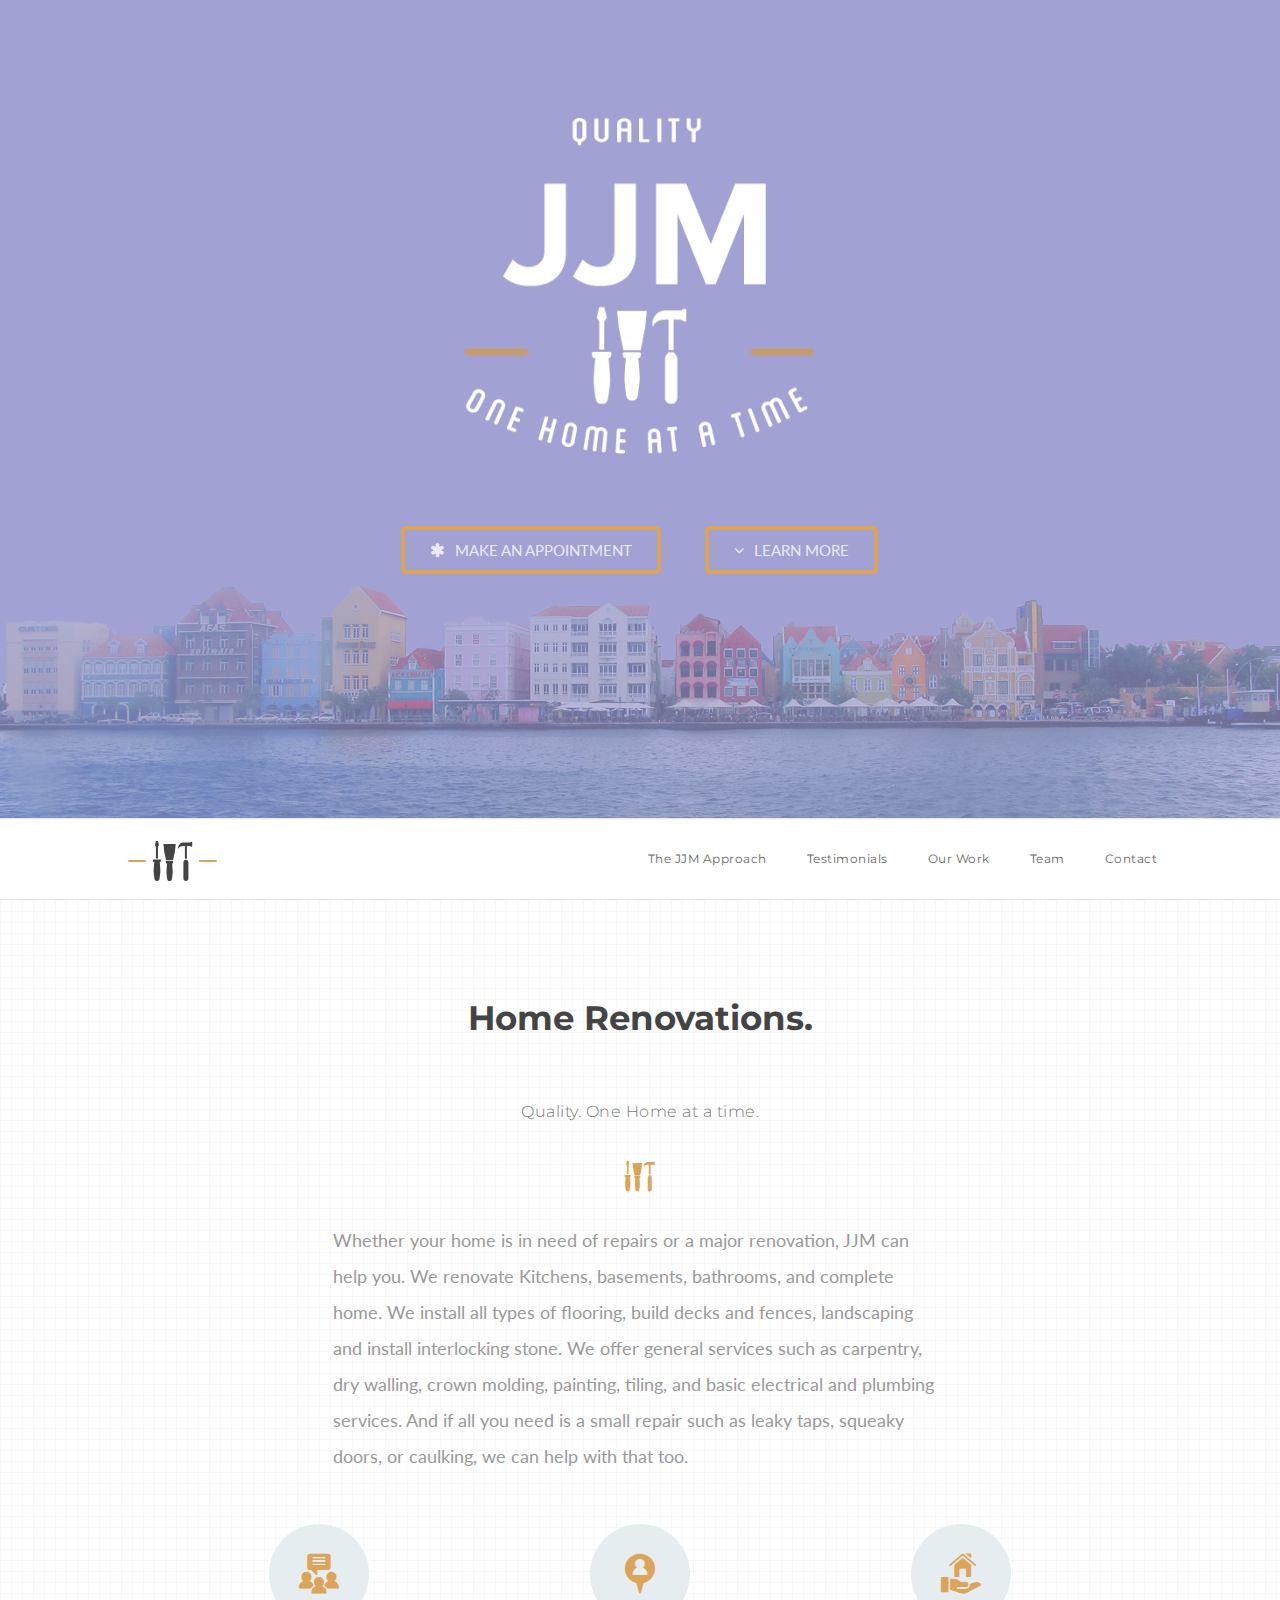
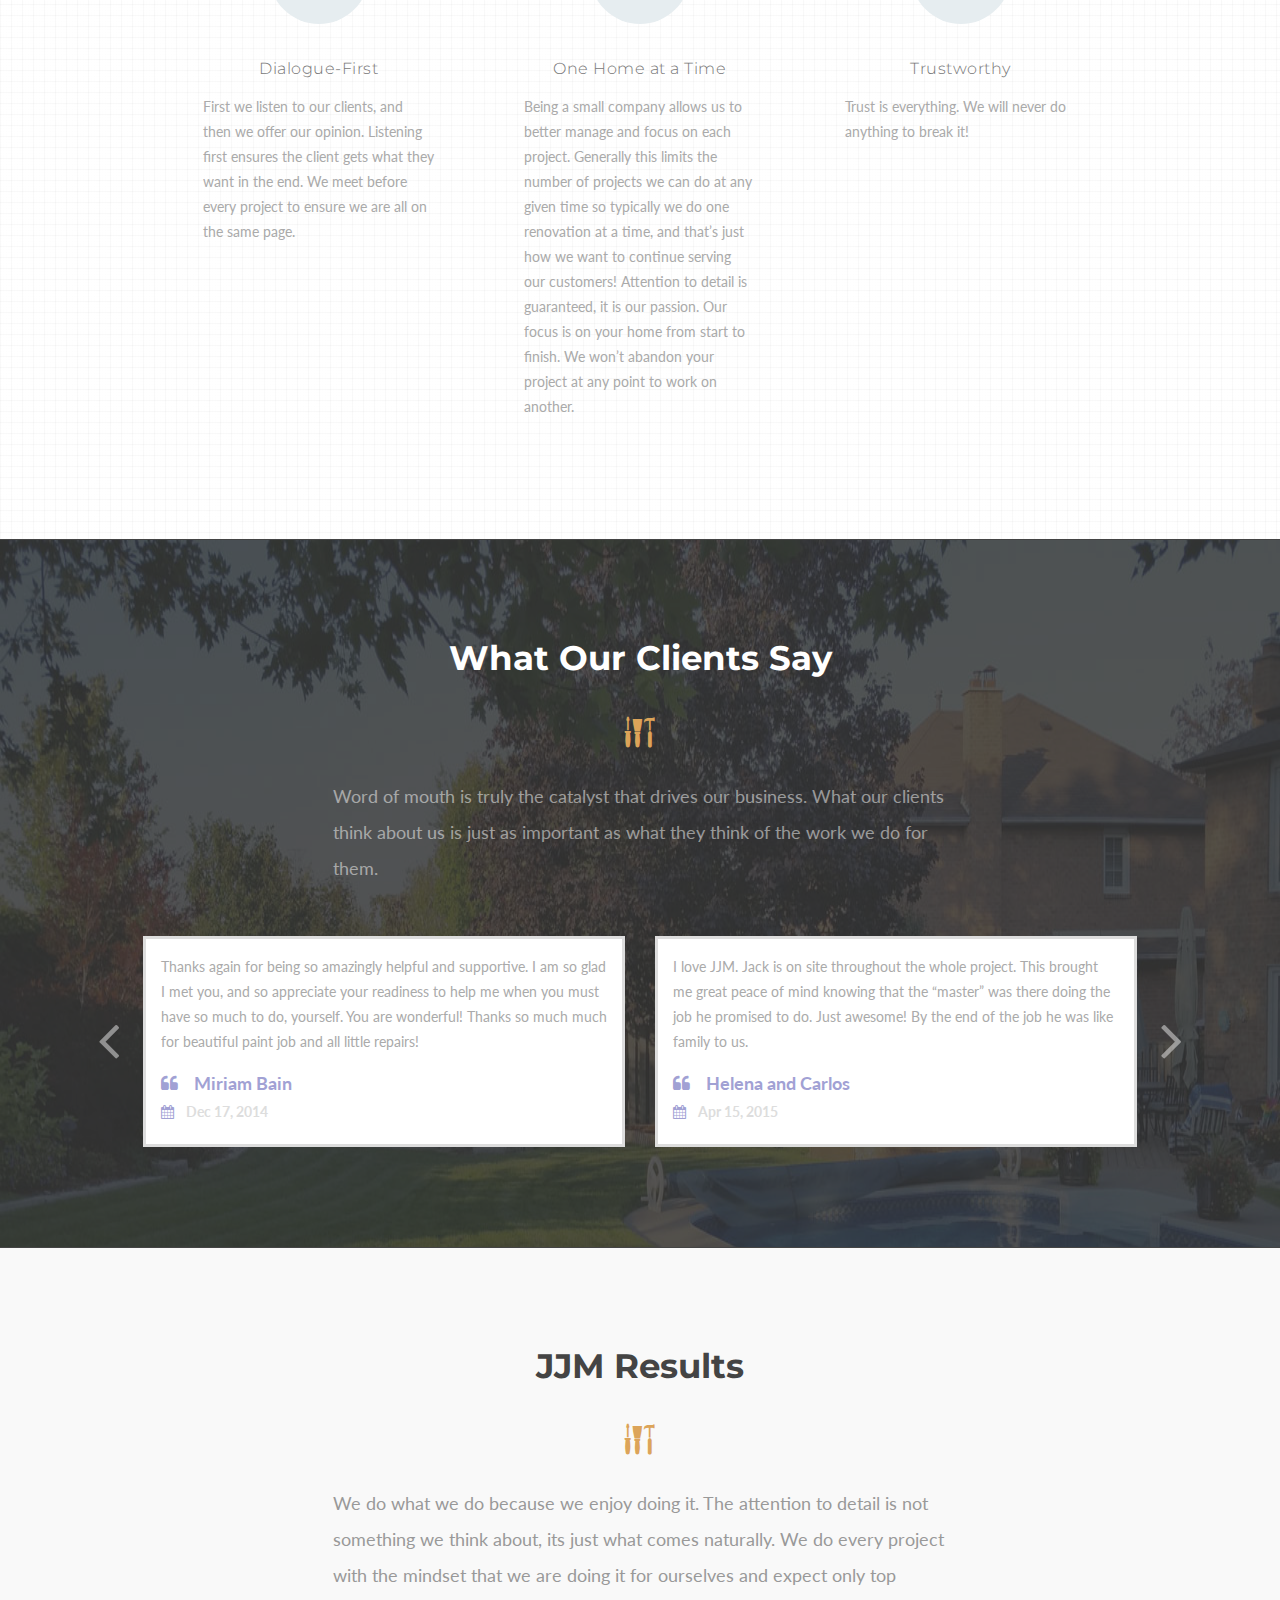
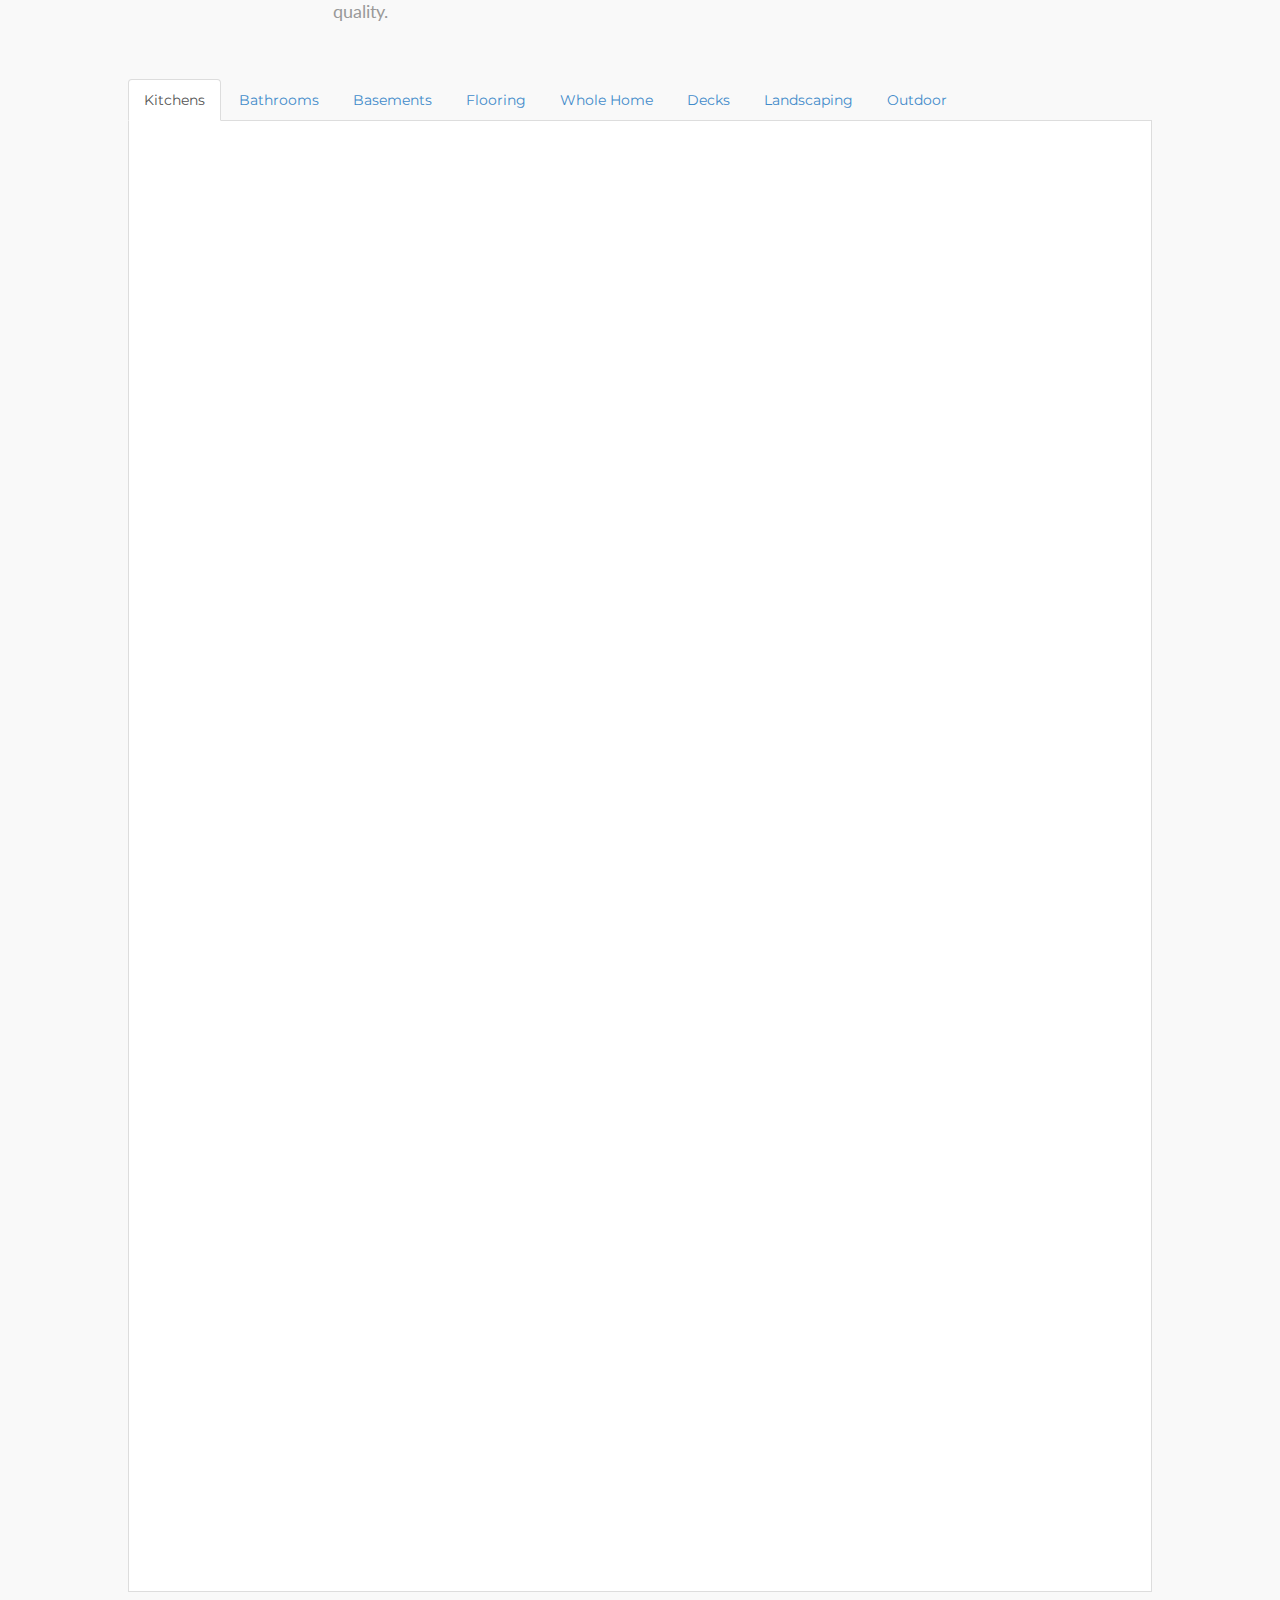
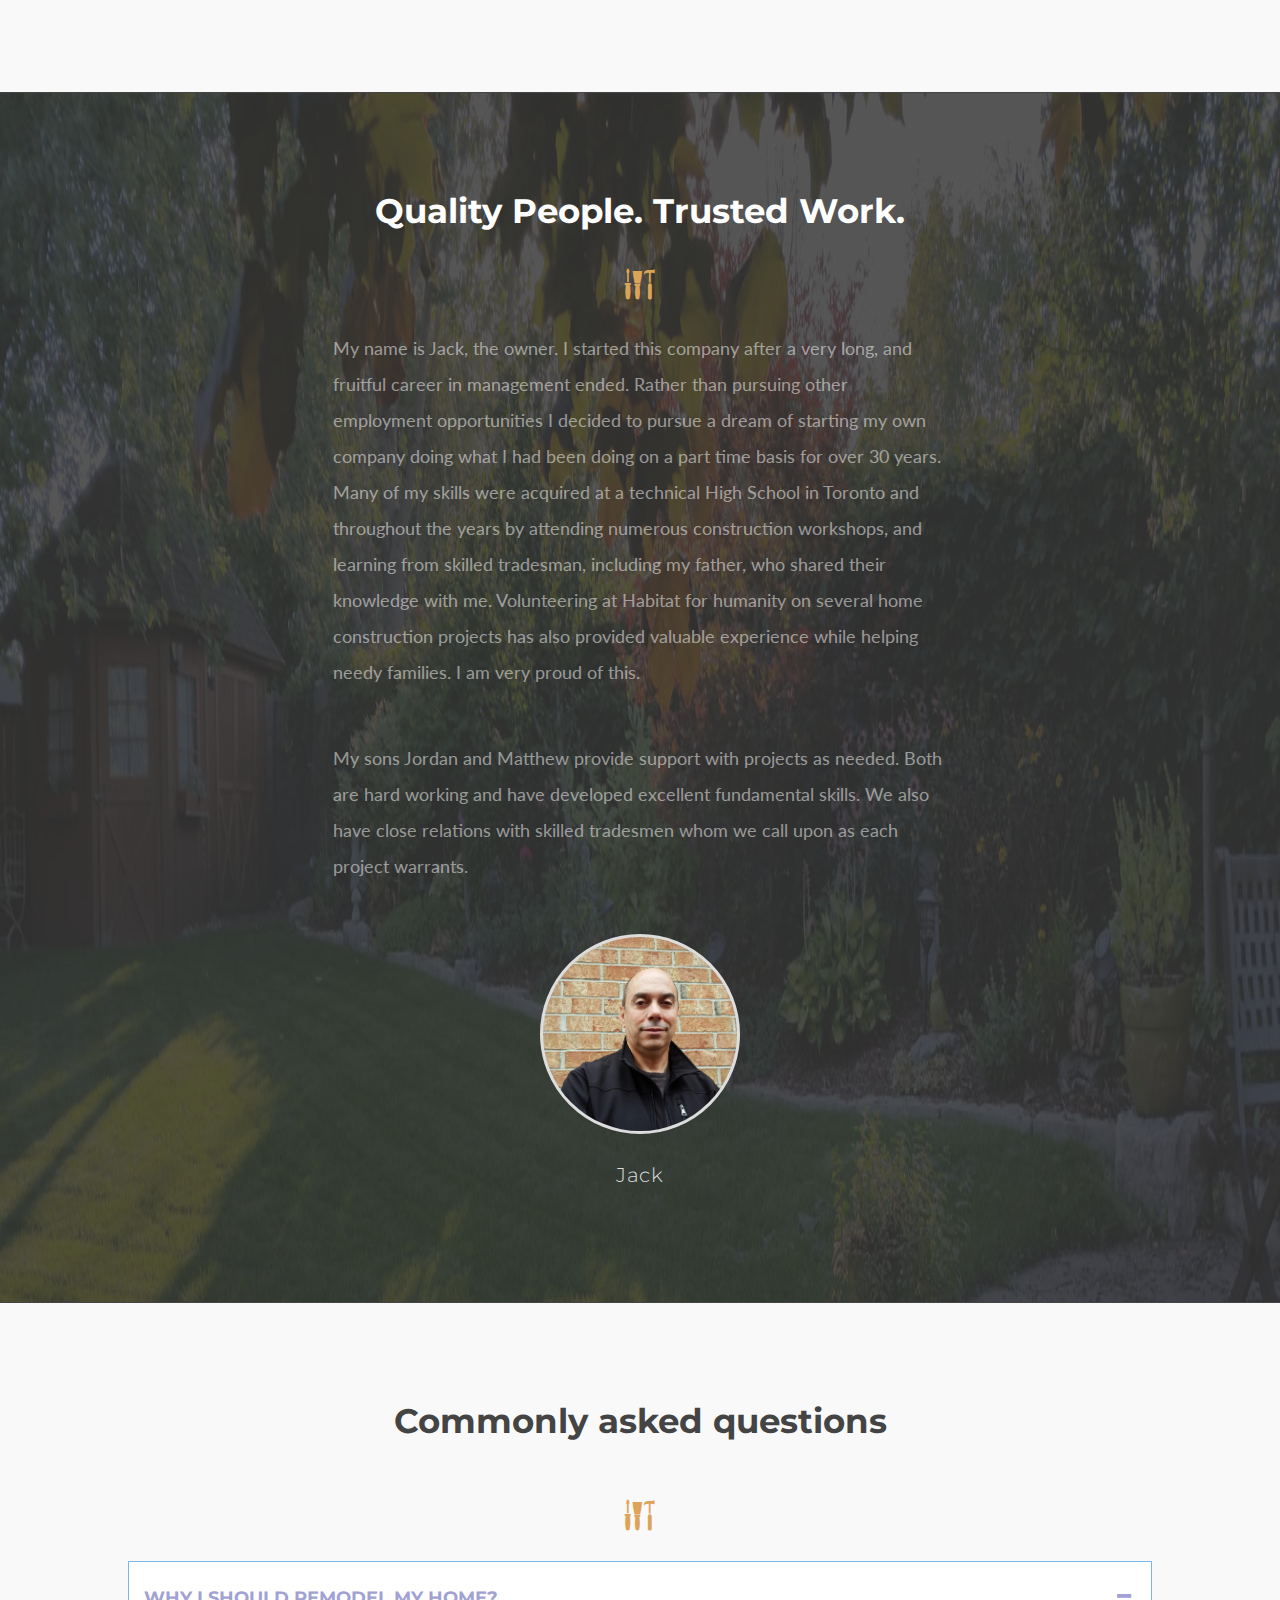
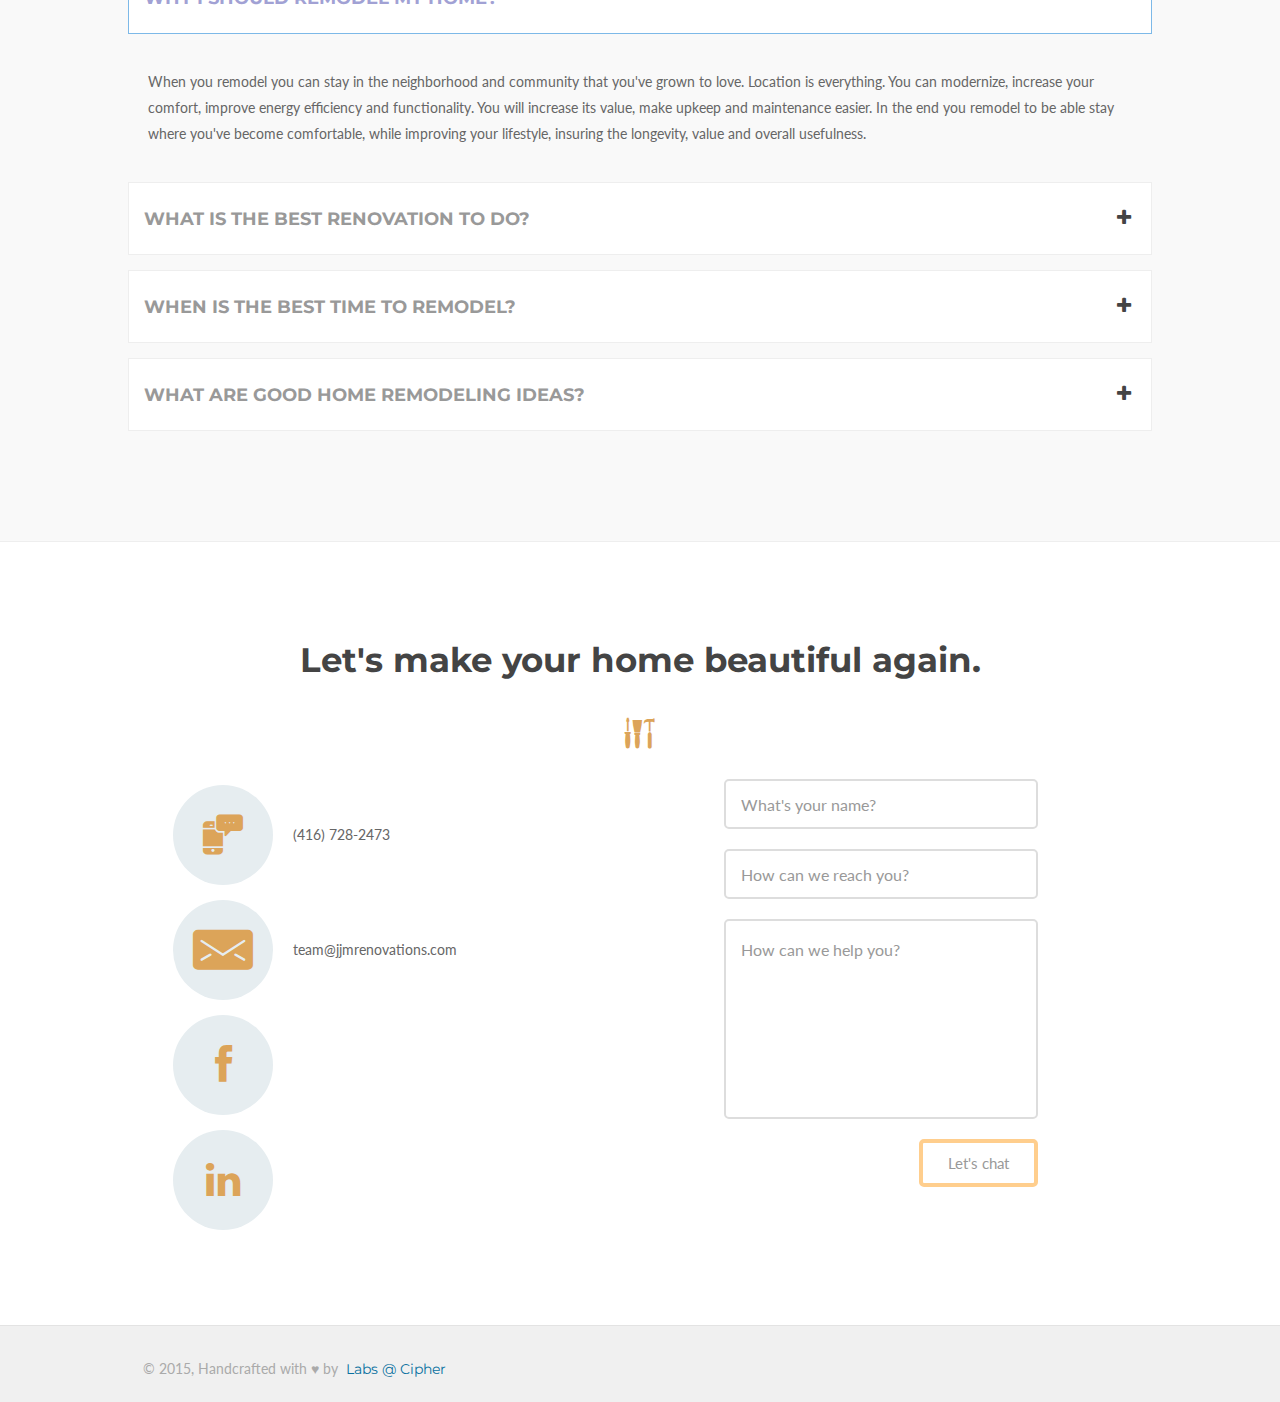
==== commit a33e59da: "finish site" ====
--- a/index.html
+++ b/index.html
@@ -6,6 +6,24 @@
   <meta name="description" content="">
   <meta name="author" content="">
   <title>JJM - Home Renovations</title>
+  <meta property="og:title" content=""/>
+  <meta property="og:image" content=""/>
+  <meta property="og:image" content=""/>
+  <meta property="og:image" content=""/>
+  <meta property="og:url" content=""/>
+  <meta property="og:site_name" content="JJM Home Renovations"/>
+  <meta property="og:description" content="Renovations "/>
+  <meta name="twitter:title" content="" />
+  <meta name="twitter:image" content="" />
+  <meta name="twitter:url" content="" />
+  <meta name="twitter:card" content="" />
+
+  <!-- Meta content -->
+  <meta name="description" content="JJM Renovations: Quality. One Home at a Time.">
+  <meta name="author" content="Cipher Labs">
+  <meta content="">
+  <meta name="keywords" content="home, renovations, mississauga, brampton, toronto, etobicoke, fences, kitchens, basements, landscaping, landscape, floor, flooring, hardwood, bathroom, renovation" />
+
   <!-- Bootstrap core CSS -->
   <link href="css/bootstrap.css" rel="stylesheet">
   <link rel="stylesheet" href="fonts/font-awesome/css/font-awesome.min.css">
@@ -16,6 +34,26 @@
 
   <!-- Stylesheet -->
   <link href="css/style.css" rel="stylesheet">
+  
+  <link rel="shortcut icon" href="favicon.ico" type="image/x-icon" />
+<link rel="apple-touch-icon" sizes="57x57" href="apple-touch-icon-57x57.png">
+<link rel="apple-touch-icon" sizes="60x60" href="apple-touch-icon-60x60.png">
+<link rel="apple-touch-icon" sizes="72x72" href="apple-touch-icon-72x72.png">
+<link rel="apple-touch-icon" sizes="76x76" href="apple-touch-icon-76x76.png">
+<link rel="apple-touch-icon" sizes="114x114" href="apple-touch-icon-114x114.png">
+<link rel="apple-touch-icon" sizes="120x120" href="apple-touch-icon-120x120.png">
+<link rel="apple-touch-icon" sizes="144x144" href="apple-touch-icon-144x144.png">
+<link rel="apple-touch-icon" sizes="152x152" href="apple-touch-icon-152x152.png">
+<link rel="apple-touch-icon" sizes="180x180" href="apple-touch-icon-180x180.png">
+<link rel="icon" type="image/png" href="favicon-16x16.png" sizes="16x16">
+<link rel="icon" type="image/png" href="favicon-32x32.png" sizes="32x32">
+<link rel="icon" type="image/png" href="favicon-96x96.png" sizes="96x96">
+<link rel="icon" type="image/png" href="android-chrome-192x192.png" sizes="192x192">
+<meta name="msapplication-square70x70logo" content="smalltile.png" />
+<meta name="msapplication-square150x150logo" content="mediumtile.png" />
+<meta name="msapplication-wide310x150logo" content="widetile.png" />
+<meta name="msapplication-square310x310logo" content="largetile.png" />
+
   <!--[if lt IE 9]>
     <script src="js/respond.min.js"></script>
   <![endif]-->
@@ -51,71 +89,7 @@
     </div><!--/.nav-collapse -->
   </div>
 </div>    
-<!-- All Page Modals -->      
-<div class="modals">
-  <div class="modal fade" id="contact-form" tabindex="-1" role="dialog">
-    <div class="wrapper">
-      <div class="container text-center">
-        <a class="close" data-dismiss="modal" href=""><i class="icon-remove"></i></a>            
-        <h1 class="text-center">Contact Us</h1>
-        <form role="form">
-          <div class="form-group">
-            <label for="exampleInputName"><i class="icon-tag"></i></label>
-            <input type="text" class="form-control" id="exampleInputName" placeholder="Full Name" required>
-            <div class="clearfix"></div>
-          </div>
-          <div class="form-group">
-            <label for="exampleInputEmail1"><i class="icon-inbox"></i></label>
-            <input type="email" class="form-control" id="exampleInputEmail1" placeholder="Enter email" required>
-            <div class="clearfix"></div>
-          </div>
-          <div class="form-group textarea">
-            <label for="exampleInputMessage"><i class="icon-pencil"></i></label>
-            <textarea rows="6" class="form-control" id="exampleInputMessage" placeholder="Write Message" required></textarea>
-            <div class="clearfix"></div>
-          </div>
-          <button type="submit" class="btn">SEND MESSAGE</button>
-        </form>
-      </div>
-    </div><!-- /.content -->      
-  </div><!-- /.modal -->      
-  <div class="modal fade" id="modal1" tabindex="-1" role="dialog">
-    <div class="wrapper">
-      <img data-dismiss="modal" class="img-responsive" src="img/kitchen1.jpg" alt="">
-      <h2 class="modal-title"><a href="http://sintel.org">Kitchen Showcase</a></h2>
-    </div><!-- /.content -->      
-  </div><!-- /.modal -->
-  <div class="modal fade" id="modal2" tabindex="-1" role="dialog">
-    <div class="wrapper">
-      <img data-dismiss="modal" class="img-responsive" src="img/kitchen1.jpg" alt="">
-      <h2 class="modal-title"><a href="http://sintel.org">Kitchen Showcase</a></h2>
-    </div><!-- /.content -->      
-  </div><!-- /.modal -->
-  <div class="modal fade" id="modal3" tabindex="-1" role="dialog">
-    <div class="wrapper">
-      <img data-dismiss="modal" class="img-responsive" src="img/kitchen1.jpg" alt="">
-      <h2 class="modal-title"><a href="http://sintel.org">Kitchen Showcase</a></h2>
-    </div><!-- /.content -->      
-  </div><!-- /.modal -->
-  <div class="modal fade" id="modal4" tabindex="-1" role="dialog">
-    <div class="wrapper">
-      <img data-dismiss="modal" class="img-responsive" src="img/kitchen1.jpg" alt="">
-      <h2 class="modal-title"><a href="http://sintel.org">Kitchen Showcase</a></h2>
-    </div><!-- /.content -->      
-  </div><!-- /.modal -->
-  <div class="modal fade" id="modal5" tabindex="-1" role="dialog">
-    <div class="wrapper">
-      <img data-dismiss="modal" class="img-responsive" src="img/kitchen1.jpg" alt="">
-      <h2 class="modal-title"><a href="http://sintel.org">Kitchen Showcase</a></h2>
-    </div><!-- /.content -->      
-  </div><!-- /.modal -->
-  <div class="modal fade" id="modal6" tabindex="-1" role="dialog">
-    <div class="wrapper">
-      <img data-dismiss="modal" class="img-responsive" src="img/kitchen1.jpg" alt="">
-      <h2 class="modal-title"><a href="http://sintel.org">Kitchen Showcase</a></h2>
-    </div><!-- /.content -->      
-  </div><!-- /.modal -->
-</div><!-- /.modals -->
+
 <!-- Home Section -->
 <div id="home" class="section">   
   <div class="parallax"><img src="img/home.png"></div>
@@ -137,7 +111,7 @@
     <div class="content">
       <div class="text-center">
         <h2 class="title">Home Renovations.</h2>
-        <h3 class="">Quality. One job at a time.</h3>
+        <h3 class="">Quality. One Home at a time.</h3>
             <div class="icon-separator">
               <span class="lines"><i class="ico ico-jjm25"></i></span>
             </div>                        
@@ -145,12 +119,21 @@
       <div class="row">
         <div class="col-md-2 col-sm-2 col-xs-12"></div>
         <div class="col-md-8 col-sm-8 col-xs-12">
-          <p class="description">Whether your home is in need of repairs or a major renovation, JJM can help you. We renovate Kitchens, basements, bathrooms, and complete home. We install all types of flooring, build decks and fences, landscaping and install interlocking stone. We offer general services such as carpentry, dry walling, crown molding, painting, tiling, and basic electrical and plumbing services. And if all you need is a small repair such as leaky taps, squeaky doors, or caulking, we can help with that too.</p>
+          <p class="description">Whether your home is in need of repairs or a major renovation, JJM can help you. We renovate Kitchens, basements, bathrooms, and complete home. We install all types of flooring, build decks and fences, landscaping and install interlocking stone. We offer general services such as carpentry, dry walling, crown molding, painting, tiling, and basic electrical and plumbing services.  And if all you need is a small repair such as leaky taps, squeaky doors, or caulking, we can help with that too.</p>
         </div>
         <div class="col-md-2 col-sm-2 col-xs-12"></div>
       </div>
       <div class="row">
-        <div class="col-md-4 col-sm-6 col-xs-12">
+        <div class="col-md-4 col-sm-4 col-xs-12">
+          <div class="service">
+            <div class="icon-wrapper">
+              <span class="circle"><i class="ico ico-jjm28"></i></span>
+            </div>
+            <h3>Dialogue-First</h3>
+            <p>First we listen to our clients, and then we offer our opinion. Listening first ensures the client gets what they want in the end. We meet before every project to ensure we are all on the same page.</p>   
+          </div>
+        </div>
+        <div class="col-md-4 col-sm-4 col-xs-12">
           <div class="service">
             <div class="icon-wrapper">
               <span class="circle"><i class="ico ico-jjm1"></i></span>
@@ -158,22 +141,13 @@
             <h3>One Home at a Time</h3>
             <p>Being a small company allows us to better manage and focus on each project. Generally this limits the number of projects we can do at any given time so typically we do one renovation at a time, and that’s just how we want to continue serving our customers! Attention to detail is guaranteed, it is our passion. Our focus is on your home from start to finish. We won’t abandon your project at any point to work on another.</p>
           </div>
-        </div>
-        <div class="col-md-4 col-sm-6 col-xs-12">
-          <div class="service">
-            <div class="icon-wrapper">
-              <span class="circle"><i class="ico ico-jjm28"></i></span>
-            </div>
-            <h3>Dialogue-First</h3>
-            <p>First we listen to our clients, and then we offer our opinion. Listening first ensures the client gets what they want in the end. We meet before every project to ensure we are all on the same page.</p>                
-          </div>
-        </div>
-        <div class="col-md-4 col-sm-6 col-xs-12">
+        </div>        
+        <div class="col-md-4 col-sm-4 col-xs-12">
           <div class="service">
             <div class="icon-wrapper">
               <span class="circle"><i class="ico ico-jjm23"></i></span>
             </div>
-            <h3>Trustworthy &amp; Empathetic</h3>
+            <h3>Trustworthy</h3>
             <p>Trust is everything. We will never do anything to break it!</p>
           </div>
         </div>
@@ -186,7 +160,7 @@
   <div class="container">
     <div class="content">
       <div class="text-center">
-        <h2 class="title">What our clients say</h2>
+        <h2 class="title">What Our Clients Say</h2>
       </div>
       <div class="icon-separator">
         <span class="lines"><i class="ico ico-jjm25"></i></span>
@@ -235,13 +209,26 @@
             </li>
             <li class="col-md-6 col-sm-6 col-xs-12">
               <a href="#" class="thumbnail">
-                <p>I love the bathrooms - my favorite rooms in the house! recommended!</p>
+                <p>I love the bathrooms - my favorite rooms in the house! Thank you for a job well done! You came HIGHLY recommended!</p>
                 <div class="client_name">
                   <h4><i class="fa fa-quote-left"></i>&nbsp;&nbsp;&nbsp;&nbsp;Noreen and Glenn Clarkson</h4>
-                  <h5><i class="fa fa-calendar"></i>&nbsp;&nbsp;&nbsp;&nbsp;Feb 18, 2015</h5>                                     
+                  <h5><i class="fa fa-calendar"></i>&nbsp;&nbsp;&nbsp;&nbsp;Feb 18, 2015</h5>
                 </div>                  
               </a>
-            </li>            
+            </li>                        
+          </ul>
+        </div>          
+        <div class="item">
+          <ul class="row">
+            <li class="col-md-10 col-sm-offset-1 col-sm-10 col-sm-offset-1 col-xs-12">
+              <a href="#" class="thumbnail">
+                <p>Hi Jack!  Thought you might be interested. We went live on MLS last Tuesday afternoon, had a couple of offers by Thursday. Just found out today that it's official. We're sold! Thanks for all your help. The house looks awesome!  The agents all complemented the renovation. You were a god send! You can see from the pics and the virtual tour. </p>
+                <div class="client_name">
+                  <h4><i class="fa fa-quote-left"></i>&nbsp;&nbsp;&nbsp;&nbsp;Evelyn Chong</h4>
+                  <h5><i class="fa fa-calendar"></i>&nbsp;&nbsp;&nbsp;&nbsp;Sep 30, 2015</h5>
+                </div>                  
+              </a>
+            </li>  
           </ul>
         </div>
       </div>
@@ -255,6 +242,7 @@
     </div>
   </div>
 </div>
+
 <div id="ourwork" class="section gray">
   <div class="container">  
     <div class="content">
@@ -271,309 +259,594 @@
         <div class="col-md-2 col-sm-2 col-xs-12"></div>
       </div>
     </div><!-- /.content -->  
-
-
-<div>
-
-<!-- Nav tabs -->
-<ul class="nav nav-tabs" role="tablist">
-  <li role="presentation" class="active"><a href="#kitchens" aria-controls="kitchens" role="tab" data-toggle="tab">Kitchens</a></li>
-  <li role="presentation"><a href="#bathrooms" aria-controls="bathrooms" role="tab" data-toggle="tab">Bathrooms</a></li>
-  <li role="presentation"><a href="#outdoor" aria-controls="outdoor" role="tab" data-toggle="tab">Basements</a></li>
-  <li role="presentation"><a href="#flooring" aria-controls="flooring" role="tab" data-toggle="tab">Flooring</a></li>
-  <li role="presentation"><a href="#decks" aria-controls="decks" role="tab" data-toggle="tab">Decks</a></li>
-  <li role="presentation"><a href="#fences" aria-controls="fences" role="tab" data-toggle="tab">Fences</a></li>
-  <li role="presentation"><a href="#outdoor" aria-controls="outdoor" role="tab" data-toggle="tab">Outdoor</a></li>
-
-</ul>
+    <!-- Nav tabs -->
+    <ul class="nav nav-tabs" role="tablist">
+      <li role="presentation" class="active"><a href="#kitchens" aria-controls="kitchens" role="tab" data-toggle="tab">Kitchens</a></li>
+      <li role="presentation"><a href="#bathrooms" aria-controls="bathrooms" role="tab" data-toggle="tab">Bathrooms</a></li>
+      <li role="presentation"><a href="#basements" aria-controls="basements" role="tab" data-toggle="tab">Basements</a></li>
+      <li role="presentation"><a href="#flooring" aria-controls="flooring" role="tab" data-toggle="tab">Flooring</a></li>
+      <li role="presentation"><a href="#wholehome" aria-controls="wholehome" role="tab" data-toggle="tab">Whole Home</a></li>
+      <li role="presentation"><a href="#decks" aria-controls="decks" role="tab" data-toggle="tab">Decks</a></li>
+      <!-- <li role="presentation"><a href="#fences" aria-controls="fences" role="tab" data-toggle="tab">Fences</a></li> -->
+      <li role="presentation"><a href="#landscaping" aria-controls="fences" role="tab" data-toggle="tab">Landscaping</a></li>
+      <li role="presentation"><a href="#outdoor" aria-controls="outdoor" role="tab" data-toggle="tab">Outdoor</a></li>
+      <!-- <li role="presentation"><a href="#before_and_after" aria-controls="outdoor" role="tab" data-toggle="tab">Before and After</a></li> -->
+    </ul>
   <!-- Tab panes -->
   <div class="tab-content">
+
     <div role="tabpanel" class="tab-pane fade in active" id="kitchens">
       <div id="grid" class="row masonry-grid effect-2">
         <li class="col-md-4 col-sm-6 col-xs-12 item">
           <a data-toggle="modal" href="#modal1" class="image">
-            <img src="img/kitchen1.jpg" alt="">
-            <span class="overlay"><span class="valign"></span><i class="fa fa-search"></i></span>              
-          </a>
-          <div class="description">
-            <h2></h2>
-            <p>Lorem ipsum dolor sit amet, consectetur adipisicing elit.</p>
-            <div class="clearfix"></div>
-          </div>          
-        </li>
+            <img src="img/kitchen1a.jpg" alt="">
+            <span class="overlay"><span class="valign"></span><i class="fa fa-search"></i></span>              
+          </a>     
+        </li>  
+        <li class="col-md-4 col-sm-6 col-xs-12 item">
+          <a data-toggle="modal" href="#modal2" class="image">
+            <img src="img/kitchen1b.jpg" alt="">
+            <span class="overlay"><span class="valign"></span><i class="fa fa-search"></i></span>              
+          </a>     
+        </li>          
+        <li class="col-md-4 col-sm-6 col-xs-12 item">
+          <a data-toggle="modal" href="#modal3" class="image">
+            <img src="img/kitchen1c.jpg" alt="">
+            <span class="overlay"><span class="valign"></span><i class="fa fa-search"></i></span>              
+          </a>     
+        </li>                
         <li class="col-md-4 col-sm-6 col-xs-12 item">
           <a data-toggle="modal" href="#modal4" class="image">
-            <img src="img/kitchen2.jpg" alt="ishtar alley"> 
-            <span class="overlay"><span class="valign"></span><i class="fa fa-search"></i></span>              
-          </a>     
-          <div class="description">
-            <h2></h2>
-            <p>Lorem ipsum dolor sit amet, consectetur adipisicing elit.</p>
-            <div class="clearfix"></div>
-          </div>         
-        </li>
-        <li class="col-md-4 col-sm-6 col-xs-12 item">
-          <a data-toggle="modal" href="#modal2" class="image">
-            <img src="img/kitchen3.jpg" alt="sintel snowscape"> 
-            <span class="overlay"><span class="valign"></span><i class="fa fa-search"></i></span>              
-          </a>
-          <div class="description">
-            <h2></h2>
-            <p>Lorem ipsum dolor sit amet, consectetur adipisicing elit.Nunc feugiat mi a tellus consequat imperdiet. Vestibulum sapien. Proin quam. Etiam ultrices. Suspendisse in justo eu magna luctus suscipit. Sed lectus. </p>
-            <div class="clearfix"></div>
-          </div>          
-        </li>
-        <li class="col-md-4 col-sm-6 col-xs-12 item">
-          <a data-toggle="modal" href="#modal3" class="image">
-            <img src="img/kitchen4.jpg" alt="sintel wallpaper ishtar"> 
-            <span class="overlay"><span class="valign"></span><i class="fa fa-search"></i></span>              
-          </a>
-          <div class="description">
-            <h2></h2>
-            <p>Lorem ipsum dolor sit amet, consectetur adipisicing elit.</p>
-            <div class="clearfix"></div>
-          </div>          
-        </li>     
-        <li class="col-md-4 col-sm-6 col-xs-12 item">
-          <a data-toggle="modal" href="#modal6" class="image">
-            <img src="img/kitchen5.jpg" alt="sintel town concept"> 
-            <span class="overlay"><span class="valign"></span><i class="fa fa-search"></i></span>              
-          </a>  
-          <div class="description">
-            <h2></h2>
-            <p>Lorem ipsum dolor sit amet, consectetur adipisicing elit.Nunc feugiat mi a tellus consequat imperdiet. Vestibulum sapien. Proin quam. Etiam ultrices. Suspendisse in justo eu magna luctus suscipit. Sed lectus. </p>
-            <div class="clearfix"></div>
-          </div>          
+            <img src="img/kitchen1d.jpg" alt="">
+            <span class="overlay"><span class="valign"></span><i class="fa fa-search"></i></span>              
+          </a>     
         </li>          
         <li class="col-md-4 col-sm-6 col-xs-12 item">
           <a data-toggle="modal" href="#modal5" class="image">
-            <img src="img/kitchen6.jpg" alt="ishtar alley"> 
-            <span class="overlay"><span class="valign"></span><i class="fa fa-search"></i></span>              
-          </a>   
-          <div class="description">
-            <h2></h2>
-            <p>Lorem ipsum dolor sit amet, consectetur adipisicing elit.</p>
-            <div class="clearfix"></div>
-          </div>         
-        </li>
+            <img src="img/kitchen2.jpg" alt=""> 
+            <span class="overlay"><span class="valign"></span><i class="fa fa-search"></i></span>              
+          </a>         
+        </li>
+        <li class="col-md-4 col-sm-6 col-xs-12 item">
+          <a data-toggle="modal" href="#modal6" class="image">
+            <img src="img/kitchen2b.jpg" alt=""> 
+            <span class="overlay"><span class="valign"></span><i class="fa fa-search"></i></span>              
+          </a>         
+        </li>        
+        <li class="col-md-4 col-sm-6 col-xs-12 item">
+          <a data-toggle="modal" href="#modal7" class="image">
+            <img src="img/kitchen2c.jpg" alt=""> 
+            <span class="overlay"><span class="valign"></span><i class="fa fa-search"></i></span>              
+          </a>         
+        </li>        
+        <li class="col-md-4 col-sm-6 col-xs-12 item">
+          <a data-toggle="modal" href="#modal8" class="image">
+            <img src="img/kitchen3.jpg" alt=""> 
+            <span class="overlay"><span class="valign"></span><i class="fa fa-search"></i></span>              
+          </a>     
+        </li>
+        <li class="col-md-4 col-sm-6 col-xs-12 item">
+          <a data-toggle="modal" href="#modal9" class="image">
+            <img src="img/kitchen3a.jpg" alt=""> 
+            <span class="overlay"><span class="valign"></span><i class="fa fa-search"></i></span>              
+          </a>     
+        </li>        
+        <li class="col-md-4 col-sm-6 col-xs-12 item">
+          <a data-toggle="modal" href="#modal10" class="image">
+            <img src="img/kitchen4.jpg" alt=""> 
+            <span class="overlay"><span class="valign"></span><i class="fa fa-search"></i></span>              
+          </a>       
+        </li>                           
+        <li class="col-md-4 col-sm-6 col-xs-12 item">
+          <a data-toggle="modal" href="#modal11" class="image">
+            <img src="img/kitchen6.jpg" alt=""> 
+            <span class="overlay"><span class="valign"></span><i class="fa fa-search"></i></span>              
+          </a>         
+        </li>
+        <li class="col-md-4 col-sm-6 col-xs-12 item">
+          <a data-toggle="modal" href="#modal12" class="image">
+            <img src="img/kitchen6a.jpg" alt=""> 
+            <span class="overlay"><span class="valign"></span><i class="fa fa-search"></i></span>              
+          </a>         
+        </li>
+        <li class="col-md-4 col-sm-6 col-xs-12 item">
+          <a data-toggle="modal" href="#modal13" class="image">
+            <img src="img/kitchen6b.jpg" alt=""> 
+            <span class="overlay"><span class="valign"></span><i class="fa fa-search"></i></span>              
+          </a>         
+        </li>
+        <li class="col-md-4 col-sm-6 col-xs-12 item">
+          <a data-toggle="modal" href="#modal14" class="image">
+            <img src="img/kitchen6c.jpg" alt=""> 
+            <span class="overlay"><span class="valign"></span><i class="fa fa-search"></i></span>              
+          </a>         
+        </li>    
+        <li class="col-md-4 col-sm-6 col-xs-12 item">
+          <a data-toggle="modal" href="#modal15" class="image">
+            <img src="img/kitchen7.jpg" alt=""> 
+            <span class="overlay"><span class="valign"></span><i class="fa fa-search"></i></span>              
+          </a>         
+        </li>                                        
       </div><!-- -/ grid - -->
-
     </div>
-    <div role="tabpanel" class="tab-pane" id="bathrooms">
-      <div id="grid" class="row masonry-grid effect-3">
-        <li class="col-md-4 col-sm-4 col-xs-12 item">
-          <a data-toggle="modal" href="#modal1" class="image">
-            <img src="img/kitchen2.jpg" alt="">
-            <span class="overlay"><span class="valign"></span><i class="fa fa-search"></i></span>              
-          </a>
-          <div class="description">
-            <h2></h2>
-            <p>Lorem ipsum dolor sit amet, consectetur adipisicing elit.</p>
-            <div class="clearfix"></div>
-          </div>          
-        </li>
-        <li class="col-md-4 col-sm-4 col-xs-12 item">
-          <a data-toggle="modal" href="#modal4" class="image">
-            <img src="img/kitchen2.jpg" alt="ishtar alley"> 
-            <span class="overlay"><span class="valign"></span><i class="fa fa-search"></i></span>              
-          </a>     
-          <div class="description">
-            <h2>Sintel Bamboo</h2>
-            <p>Lorem ipsum dolor sit amet, consectetur adipisicing elit.</p>
-            <div class="clearfix"></div>
-          </div>         
-        </li>
-        <li class="col-md-4 col-sm-4 col-xs-12 item">
-          <a data-toggle="modal" href="#modal2" class="image">
-            <img src="img/kitchen3.jpg" alt="sintel snowscape"> 
-            <span class="overlay"><span class="valign"></span><i class="fa fa-search"></i></span>              
-          </a>
-          <div class="description">
-            <h2>Snowscape</h2>
-            <p>Lorem ipsum dolor sit amet, consectetur adipisicing elit. Nunc feugiat mi a tellus consequat imperdiet. Vestibulum sapien. Proin quam. Etiam ultrices. Suspendisse in justo eu magna luctus suscipit. Sed lectus. </p>
-            <div class="clearfix"></div>
-          </div>          
-        </li>
-        <li class="col-md-4 col-sm-4 col-xs-12 item">
-          <a data-toggle="modal" href="#modal3" class="image">
-            <img src="img/kitchen4.jpg" alt="sintel wallpaper ishtar"> 
-            <span class="overlay"><span class="valign"></span><i class="fa fa-search"></i></span>              
-          </a>
-          <div class="description">
-            <h2>Ishtar Wallpaper</h2>
-            <p>Lorem ipsum dolor sit amet, consectetur adipisicing elit.Nunc feugiat mi a tellus consequat imperdiet. Vestibulum sapien. Proin quam. Etiam ultrices. Suspendisse in justo eu magna luctus suscipit. Sed lectus. </p>
-            <div class="clearfix"></div>
-          </div>          
+    <div role="tabpanel" class="tab-pane fade" id="bathrooms">
+      <div id="grid2" class="row masonry-grid2">
+        <li class="col-md-4 col-sm-4 col-xs-12 item">
+          <a data-toggle="modal" href="#modal_bathroom1" class="image">
+            <img src="img/bathroom1.jpg" alt="">
+            <span class="overlay"><span class="valign"></span><i class="fa fa-search"></i></span>              
+          </a>       
+        </li>
+        <li class="col-md-4 col-sm-4 col-xs-12 item">
+          <a data-toggle="modal" href="#modal_bathroom2" class="image">
+            <img src="img/bathroom1a.jpg" alt=""> 
+            <span class="overlay"><span class="valign"></span><i class="fa fa-search"></i></span>              
+          </a>     
+        </li>
+        <li class="col-md-4 col-sm-4 col-xs-12 item">
+          <a data-toggle="modal" href="#modal_bathroom3" class="image">
+            <img src="img/bathroom1b.jpg" alt=""> 
+            <span class="overlay"><span class="valign"></span><i class="fa fa-search"></i></span>              
+          </a>    
+        </li>
+        <li class="col-md-4 col-sm-4 col-xs-12 item">
+          <a data-toggle="modal" href="#modal_bathroom4" class="image">
+            <img src="img/bathroom1c.jpg" alt=""> 
+            <span class="overlay"><span class="valign"></span><i class="fa fa-search"></i></span>              
+          </a>     
         </li>     
         <li class="col-md-4 col-sm-4 col-xs-12 item">
-          <a data-toggle="modal" href="#modal6" class="image">
-            <img src="img/bathroom1.jpg" alt="sintel town concept"> 
-            <span class="overlay"><span class="valign"></span><i class="fa fa-search"></i></span>              
-          </a>  
-          <div class="description">
-            <h2>Sintel Town Concept</h2>
-            <p>Lorem ipsum dolor sit amet, consectetur adipisicing elit.</p>
-            <div class="clearfix"></div>
-          </div>          
+          <a data-toggle="modal" href="#modal_bathroom5" class="image">
+            <img src="img/bathroom2a.jpg" alt="sintel town concept"> 
+            <span class="overlay"><span class="valign"></span><i class="fa fa-search"></i></span>              
+          </a>         
         </li>          
         <li class="col-md-4 col-sm-4 col-xs-12 item">
-          <a data-toggle="modal" href="#modal5" class="image">
-            <img src="img/bathroom1.jpg" alt="ishtar alley"> 
-            <span class="overlay"><span class="valign"></span><i class="fa fa-search"></i></span>              
-          </a>   
-          <div class="description">
-            <h2>Ishtar Alley</h2>
-            <p>Lorem ipsum dolor sit amet, consectetur adipisicing elit.</p>
-            <div class="clearfix"></div>
-          </div>         
-        </li>
+          <a data-toggle="modal" href="#modal_bathroom6" class="image">
+            <img src="img/bathroom2b.jpg" alt=""> 
+            <span class="overlay"><span class="valign"></span><i class="fa fa-search"></i></span>              
+          </a>         
+        </li>
+        <li class="col-md-4 col-sm-4 col-xs-12 item">
+          <a data-toggle="modal" href="#modal_bathroom7" class="image">
+            <img src="img/bathroom2c.jpg" alt="">
+            <span class="overlay"><span class="valign"></span><i class="fa fa-search"></i></span>              
+          </a>       
+        </li>
+        <li class="col-md-4 col-sm-4 col-xs-12 item">
+          <a data-toggle="modal" href="#modal_bathroom8" class="image">
+            <img src="img/bathroom3a.jpg" alt=""> 
+            <span class="overlay"><span class="valign"></span><i class="fa fa-search"></i></span>              
+          </a>    
+        </li>
+        <li class="col-md-4 col-sm-4 col-xs-12 item">
+          <a data-toggle="modal" href="#modal_bathroom9" class="image">
+            <img src="img/bathroom3b.jpg" alt=""> 
+            <span class="overlay"><span class="valign"></span><i class="fa fa-search"></i></span>              
+          </a>     
+        </li>     
+        <li class="col-md-4 col-sm-4 col-xs-12 item">
+          <a data-toggle="modal" href="#modal_bathroom10" class="image">
+            <img src="img/bathroom4a.jpg" alt="sintel town concept"> 
+            <span class="overlay"><span class="valign"></span><i class="fa fa-search"></i></span>              
+          </a>         
+        </li>          
+        <li class="col-md-4 col-sm-4 col-xs-12 item">
+          <a data-toggle="modal" href="#modal_bathroom11" class="image">
+            <img src="img/bathroom5a.jpg" alt=""> 
+            <span class="overlay"><span class="valign"></span><i class="fa fa-search"></i></span>              
+          </a>     
+        </li>
+        <li class="col-md-4 col-sm-4 col-xs-12 item">
+          <a data-toggle="modal" href="#modal_bathroom12" class="image">
+            <img src="img/bathroom5b.jpg" alt=""> 
+            <span class="overlay"><span class="valign"></span><i class="fa fa-search"></i></span>              
+          </a>    
+        </li>
+        <li class="col-md-4 col-sm-4 col-xs-12 item">
+          <a data-toggle="modal" href="#modal_bathroom13" class="image">
+            <img src="img/bathroom6a.jpg" alt=""> 
+            <span class="overlay"><span class="valign"></span><i class="fa fa-search"></i></span>              
+          </a>     
+        </li>     
+        <li class="col-md-4 col-sm-4 col-xs-12 item">
+          <a data-toggle="modal" href="#modal_bathroom14" class="image">
+            <img src="img/bathroom6b.jpg" alt="sintel town concept"> 
+            <span class="overlay"><span class="valign"></span><i class="fa fa-search"></i></span>              
+          </a>         
+        </li>          
+        <li class="col-md-4 col-sm-4 col-xs-12 item">
+          <a data-toggle="modal" href="#modal_bathroom15" class="image">
+            <img src="img/bathroom7.jpg" alt=""> 
+            <span class="overlay"><span class="valign"></span><i class="fa fa-search"></i></span>              
+          </a>         
+        </li>
+        <li class="col-md-4 col-sm-4 col-xs-12 item">
+          <a data-toggle="modal" href="#modal_bathroom16" class="image">
+            <img src="img/bathroom7a.jpg" alt="">
+            <span class="overlay"><span class="valign"></span><i class="fa fa-search"></i></span>              
+          </a>       
+        </li>
+        <li class="col-md-4 col-sm-4 col-xs-12 item">
+          <a data-toggle="modal" href="#modal_bathroom17" class="image">
+            <img src="img/bathroom7b.jpg" alt=""> 
+            <span class="overlay"><span class="valign"></span><i class="fa fa-search"></i></span>              
+          </a>     
+        </li>
+        <li class="col-md-4 col-sm-4 col-xs-12 item">
+          <a data-toggle="modal" href="#modal_bathroom18" class="image">
+            <img src="img/bathroom8.jpg" alt=""> 
+            <span class="overlay"><span class="valign"></span><i class="fa fa-search"></i></span>              
+          </a>    
+        </li>
+        <li class="col-md-4 col-sm-4 col-xs-12 item">
+          <a data-toggle="modal" href="#modal_bathroom19" class="image">
+            <img src="img/bathroom8a.jpg" alt=""> 
+            <span class="overlay"><span class="valign"></span><i class="fa fa-search"></i></span>              
+          </a>     
+        </li>     
+        <li class="col-md-4 col-sm-4 col-xs-12 item">
+          <a data-toggle="modal" href="#modal_bathroom20" class="image">
+            <img src="img/bathroom9.jpg" alt="sintel town concept"> 
+            <span class="overlay"><span class="valign"></span><i class="fa fa-search"></i></span>              
+          </a>         
+        </li>          
+        <li class="col-md-4 col-sm-4 col-xs-12 item">
+          <a data-toggle="modal" href="#modal_bathroom21" class="image">
+            <img src="img/bathroom10.jpg" alt=""> 
+            <span class="overlay"><span class="valign"></span><i class="fa fa-search"></i></span>              
+          </a>         
+        </li>    
+        <li class="col-md-4 col-sm-4 col-xs-12 item">
+          <a data-toggle="modal" href="#modal_bathroom22" class="image">
+            <img src="img/bathroom10a.jpg" alt=""> 
+            <span class="overlay"><span class="valign"></span><i class="fa fa-search"></i></span>              
+          </a>         
+        </li>                                
       </div><!-- -/ grid 2- -->      
     </div><!-- -/ tab 2 - -->
-    <div role="tabpanel" class="tab-pane" id="outdoor">
-      <div id="grid" class="row masonry-grid effect-3">
+
+    <div role="tabpanel" class="tab-pane fade" id="basements">
+      <div class="row masonry-grid2">
         <li class="col-md-4 col-sm-4 col-xs-12 item">
           <a data-toggle="modal" href="#modal1" class="image">
-            <img src="img/kitchen1.jpg" alt=""> 
-            <span class="overlay"><span class="valign"></span><i class="fa fa-search"></i></span>              
-          </a>
-          <div class="description">
-            <h2></h2>
-            <p>Lorem ipsum dolor sit amet, consectetur adipisicing elit. Nunc feugiat mi a tellus consequat imperdiet. Vestibulum sapien. Proin quam. Etiam ultrices. Suspendisse in justo eu magna luctus suscipit. Sed lectus. </p>
-            <div class="clearfix"></div>
-          </div>          
+            <img src="img/basement1.jpg" alt=""> 
+            <span class="overlay"><span class="valign"></span><i class="fa fa-search"></i></span>              
+          </a>       
         </li>
         <li class="col-md-4 col-sm-4 col-xs-12 item">
           <a data-toggle="modal" href="#modal4" class="image">
-            <img src="img/kitchen3.jpg" alt="ishtar alley"> 
-            <span class="overlay"><span class="valign"></span><i class="fa fa-search"></i></span>              
-          </a>     
-          <div class="description">
-            <h2>Sintel Bamboo</h2>
-            <p>Lorem ipsum dolor sit amet, consectetur adipisicing elit.</p>
-            <div class="clearfix"></div>
-          </div>         
+            <img src="img/basement1a.jpg" alt=""> 
+            <span class="overlay"><span class="valign"></span><i class="fa fa-search"></i></span>              
+          </a>     
         </li>
         <li class="col-md-4 col-sm-4 col-xs-12 item">
           <a data-toggle="modal" href="#modal2" class="image">
-            <img src="img/kitchen3.jpg" alt="sintel snowscape"> 
-            <span class="overlay"><span class="valign"></span><i class="fa fa-search"></i></span>              
-          </a>
-          <div class="description">
-            <h2>Snowscape</h2>
-            <p>Lorem ipsum dolor sit amet, consectetur adipisicing elit.</p>
-            <div class="clearfix"></div>
-          </div>          
+            <img src="img/basement1b.jpg" alt=""> 
+            <span class="overlay"><span class="valign"></span><i class="fa fa-search"></i></span>              
+          </a>      
         </li>
         <li class="col-md-4 col-sm-4 col-xs-12 item">
           <a data-toggle="modal" href="#modal3" class="image">
-            <img src="img/kitchen4.jpg" alt="sintel wallpaper ishtar"> 
-            <span class="overlay"><span class="valign"></span><i class="fa fa-search"></i></span>              
-          </a>
-          <div class="description">
-            <h2>Ishtar Wallpaper</h2>
-            <p>Lorem ipsum dolor sit amet, consectetur adipisicing elit. Nunc feugiat mi a tellus consequat imperdiet. Vestibulum sapien. Proin quam. Etiam ultrices. Suspendisse in justo eu magna luctus suscipit. Sed lectus. </p>
-            <div class="clearfix"></div>
-          </div>          
+            <img src="img/basement1c.jpg" alt=""> 
+            <span class="overlay"><span class="valign"></span><i class="fa fa-search"></i></span>              
+          </a>     
         </li>     
         <li class="col-md-4 col-sm-4 col-xs-12 item">
           <a data-toggle="modal" href="#modal6" class="image">
-            <img src="img/kitchen5.jpg" alt="sintel town concept"> 
-            <span class="overlay"><span class="valign"></span><i class="fa fa-search"></i></span>              
-          </a>  
-          <div class="description">
-            <h2>Sintel Town Concept</h2>
-            <p>Lorem ipsum dolor sit amet, consectetur adipisicing elit.</p>
-            <div class="clearfix"></div>
-          </div>          
+            <img src="img/basement2.jpg" alt="sintel town concept"> 
+            <span class="overlay"><span class="valign"></span><i class="fa fa-search"></i></span>              
+          </a>         
         </li>          
         <li class="col-md-4 col-sm-4 col-xs-12 item">
           <a data-toggle="modal" href="#modal5" class="image">
-            <img src="img/kitchen6.jpg" alt="ishtar alley"> 
-            <span class="overlay"><span class="valign"></span><i class="fa fa-search"></i></span>              
-          </a>   
-          <div class="description">
-            <h2>Ishtar Alley</h2>
-            <p>Lorem ipsum dolor sit amet, consectetur adipisicing elit.</p>
-            <div class="clearfix"></div>
-          </div>         
+            <img src="img/basement2a.jpg" alt=""> 
+            <span class="overlay"><span class="valign"></span><i class="fa fa-search"></i></span>              
+          </a>         
+        </li>
+        <li class="col-md-4 col-sm-4 col-xs-12 item">
+          <a data-toggle="modal" href="#modal1" class="image">
+            <img src="img/basement2b.jpg" alt=""> 
+            <span class="overlay"><span class="valign"></span><i class="fa fa-search"></i></span>              
+          </a>       
+        </li>
+        <li class="col-md-4 col-sm-4 col-xs-12 item">
+          <a data-toggle="modal" href="#modal4" class="image">
+            <img src="img/basement2c.jpg" alt=""> 
+            <span class="overlay"><span class="valign"></span><i class="fa fa-search"></i></span>              
+          </a>     
+        </li>
+        <li class="col-md-4 col-sm-4 col-xs-12 item">
+          <a data-toggle="modal" href="#modal2" class="image">
+            <img src="img/basement2d.jpg" alt=""> 
+            <span class="overlay"><span class="valign"></span><i class="fa fa-search"></i></span>              
+          </a>      
         </li>
       </div><!-- -/ grid 3- -->      
-    </div><!-- -/ tab 3 - -->
-    <div role="tabpanel" class="tab-pane" id="flooring">
-      <div id="grid" class="row masonry-grid effect-3">
+    </div><!-- -/ tab 3 - --> 
+
+    <div role="tabpanel" class="tab-pane fade" id="flooring">
+      <div class="row masonry-grid2 effect-2">
         <li class="col-md-4 col-sm-4 col-xs-12 item">
           <a data-toggle="modal" href="#modal1" class="image">
-            <img src="img/kitchen1.jpg" alt=""> 
-            <span class="overlay"><span class="valign"></span><i class="fa fa-search"></i></span>              
-          </a>
-          <div class="description">
-            <h2></h2>
-            <p>Lorem ipsum dolor sit amet, consectetur adipisicing elit. Nunc feugiat mi a tellus consequat imperdiet. Vestibulum sapien. Proin quam. Etiam ultrices. Suspendisse in justo eu magna luctus suscipit. Sed lectus. </p>
-            <div class="clearfix"></div>
-          </div>          
+            <img src="img/floors1.jpg" alt=""> 
+            <span class="overlay"><span class="valign"></span><i class="fa fa-search"></i></span>              
+          </a>       
         </li>
         <li class="col-md-4 col-sm-4 col-xs-12 item">
           <a data-toggle="modal" href="#modal4" class="image">
-            <img src="img/kitchen2.jpg" alt="ishtar alley"> 
-            <span class="overlay"><span class="valign"></span><i class="fa fa-search"></i></span>              
-          </a>     
-          <div class="description">
-            <h2>Sintel Bamboo</h2>
-            <p>Lorem ipsum dolor sit amet, consectetur adipisicing elit.</p>
-            <div class="clearfix"></div>
-          </div>         
+            <img src="img/floors2.jpg" alt=""> 
+            <span class="overlay"><span class="valign"></span><i class="fa fa-search"></i></span>              
+          </a>     
         </li>
         <li class="col-md-4 col-sm-4 col-xs-12 item">
           <a data-toggle="modal" href="#modal2" class="image">
-            <img src="img/kitchen3.jpg" alt="sintel snowscape"> 
-            <span class="overlay"><span class="valign"></span><i class="fa fa-search"></i></span>              
-          </a>
-          <div class="description">
-            <h2>Snowscape</h2>
-            <p>Lorem ipsum dolor sit amet, consectetur adipisicing elit. Nunc feugiat mi a tellus consequat imperdiet. Vestibulum sapien. Proin quam. Etiam ultrices. Suspendisse in justo eu magna luctus suscipit. Sed lectus. </p>
-            <div class="clearfix"></div>
-          </div>          
+            <img src="img/floors3.jpg" alt=""> 
+            <span class="overlay"><span class="valign"></span><i class="fa fa-search"></i></span>              
+          </a>      
         </li>
         <li class="col-md-4 col-sm-4 col-xs-12 item">
           <a data-toggle="modal" href="#modal3" class="image">
-            <img src="img/kitchen4.jpg" alt="sintel wallpaper ishtar"> 
-            <span class="overlay"><span class="valign"></span><i class="fa fa-search"></i></span>              
-          </a>
-          <div class="description">
-            <h2>Ishtar Wallpaper</h2>
-            <p>Lorem ipsum dolor sit amet, consectetur adipisicing elit.</p>
-            <div class="clearfix"></div>
-          </div>          
+            <img src="img/floors3a.jpg" alt=""> 
+            <span class="overlay"><span class="valign"></span><i class="fa fa-search"></i></span>              
+          </a>      
         </li>     
         <li class="col-md-4 col-sm-4 col-xs-12 item">
           <a data-toggle="modal" href="#modal6" class="image">
-            <img src="img/kitchen5.jpg" alt="sintel town concept"> 
-            <span class="overlay"><span class="valign"></span><i class="fa fa-search"></i></span>              
-          </a>  
-          <div class="description">
-            <h2>Sintel Town Concept</h2>
-            <p>Lorem ipsum dolor sit amet, consectetur adipisicing elit. Nunc feugiat mi a tellus consequat imperdiet. Vestibulum sapien. Proin quam. Etiam ultrices. Suspendisse in justo eu magna luctus suscipit. Sed lectus. </p>
-            <div class="clearfix"></div>
-          </div>          
+            <img src="img/floors4.jpg" alt="sintel town concept"> 
+            <span class="overlay"><span class="valign"></span><i class="fa fa-search"></i></span>              
+          </a>           
         </li>          
         <li class="col-md-4 col-sm-4 col-xs-12 item">
           <a data-toggle="modal" href="#modal5" class="image">
-            <img src="img/kitchen6.jpg" alt="ishtar alley"> 
-            <span class="overlay"><span class="valign"></span><i class="fa fa-search"></i></span>              
-          </a>   
-          <div class="description">
-            <h2>Ishtar Alley</h2>
-            <p>Lorem ipsum dolor sit amet, consectetur adipisicing elit.</p>
-            <div class="clearfix"></div>
-          </div>         
-        </li>
+            <img src="img/floors4a.jpg" alt=""> 
+            <span class="overlay"><span class="valign"></span><i class="fa fa-search"></i></span>              
+          </a>         
+        </li>
+        <li class="col-md-4 col-sm-4 col-xs-12 item">
+          <a data-toggle="modal" href="#modal4" class="image">
+            <img src="img/floors4b.jpg" alt=""> 
+            <span class="overlay"><span class="valign"></span><i class="fa fa-search"></i></span>              
+          </a>     
+        </li>
+        <li class="col-md-4 col-sm-4 col-xs-12 item">
+          <a data-toggle="modal" href="#modal2" class="image">
+            <img src="img/floors5.jpg" alt=""> 
+            <span class="overlay"><span class="valign"></span><i class="fa fa-search"></i></span>              
+          </a>      
+        </li>
+        <li class="col-md-4 col-sm-4 col-xs-12 item">
+          <a data-toggle="modal" href="#modal3" class="image">
+            <img src="img/floors6.jpg" alt=""> 
+            <span class="overlay"><span class="valign"></span><i class="fa fa-search"></i></span>              
+          </a>      
+        </li>     
+        <li class="col-md-4 col-sm-4 col-xs-12 item">
+          <a data-toggle="modal" href="#modal6" class="image">
+            <img src="img/floors7.jpg" alt="sintel town concept"> 
+            <span class="overlay"><span class="valign"></span><i class="fa fa-search"></i></span>              
+          </a>           
+        </li>          
+        <li class="col-md-4 col-sm-4 col-xs-12 item">
+          <a data-toggle="modal" href="#modal5" class="image">
+            <img src="img/floors8.jpg" alt=""> 
+            <span class="overlay"><span class="valign"></span><i class="fa fa-search"></i></span>              
+          </a>         
+        </li>        
       </div><!-- -/ grid 4- -->      
     </div><!-- -/ tab 4 - -->
-  </div>
-
-</div>
-  </div>
-</div><!-- /.container -->  
+
+    <div role="tabpanel" class="tab-pane fade" id="wholehome">
+      <div class="row masonry-grid2 effect-2">
+        <li class="col-md-4 col-sm-4 col-xs-12 item">
+          <a data-toggle="modal" href="#modal_wholehome1" class="image">
+            <img src="img/whole1a.jpg" alt="">
+            <span class="overlay"><span class="valign"></span><i class="fa fa-search"></i></span>              
+          </a>       
+        </li>
+        <li class="col-md-4 col-sm-4 col-xs-12 item">
+          <a data-toggle="modal" href="#modal_wholehome2" class="image">
+            <img src="img/whole1b.jpg" alt=""> 
+            <span class="overlay"><span class="valign"></span><i class="fa fa-search"></i></span>              
+          </a>     
+        </li>
+        <li class="col-md-4 col-sm-4 col-xs-12 item">
+          <a data-toggle="modal" href="#modal_wholehome3" class="image">
+            <img src="img/whole2.jpg" alt=""> 
+            <span class="overlay"><span class="valign"></span><i class="fa fa-search"></i></span>              
+          </a>    
+        </li>
+        <li class="col-md-4 col-sm-4 col-xs-12 item">
+          <a data-toggle="modal" href="#modal_wholehome4" class="image">
+            <img src="img/whole2a.jpg" alt=""> 
+            <span class="overlay"><span class="valign"></span><i class="fa fa-search"></i></span>              
+          </a>     
+        </li>     
+        <li class="col-md-4 col-sm-4 col-xs-12 item">
+          <a data-toggle="modal" href="#modal_wholehome5" class="image">
+            <img src="img/whole2b.jpg" alt="sintel town concept"> 
+            <span class="overlay"><span class="valign"></span><i class="fa fa-search"></i></span>              
+          </a>         
+        </li>          
+        <li class="col-md-4 col-sm-4 col-xs-12 item">
+          <a data-toggle="modal" href="#modal_wholehome6" class="image">
+            <img src="img/whole2c.jpg" alt=""> 
+            <span class="overlay"><span class="valign"></span><i class="fa fa-search"></i></span>              
+          </a>         
+        </li>
+        <li class="col-md-4 col-sm-4 col-xs-12 item">
+          <a data-toggle="modal" href="#modal_wholehome7" class="image">
+            <img src="img/whole2d.jpg" alt="">
+            <span class="overlay"><span class="valign"></span><i class="fa fa-search"></i></span>              
+          </a>       
+        </li>
+        <li class="col-md-4 col-sm-4 col-xs-12 item">
+          <a data-toggle="modal" href="#modal_wholehome8" class="image">
+            <img src="img/whole2e.jpg" alt=""> 
+            <span class="overlay"><span class="valign"></span><i class="fa fa-search"></i></span>              
+          </a>    
+        </li>
+        <li class="col-md-4 col-sm-4 col-xs-12 item">
+          <a data-toggle="modal" href="#modal_wholehome9" class="image">
+            <img src="img/whole2f.jpg" alt=""> 
+            <span class="overlay"><span class="valign"></span><i class="fa fa-search"></i></span>              
+          </a>     
+        </li>     
+        <li class="col-md-4 col-sm-4 col-xs-12 item">
+          <a data-toggle="modal" href="#modal_wholehome10" class="image">
+            <img src="img/whole2g.jpg" alt="sintel town concept"> 
+            <span class="overlay"><span class="valign"></span><i class="fa fa-search"></i></span>              
+          </a>         
+        </li>          
+        <li class="col-md-4 col-sm-4 col-xs-12 item">
+          <a data-toggle="modal" href="#modal_wholehome11" class="image">
+            <img src="img/whole3.jpg" alt=""> 
+            <span class="overlay"><span class="valign"></span><i class="fa fa-search"></i></span>              
+          </a>         
+        </li>
+        <li class="col-md-4 col-sm-4 col-xs-12 item">
+          <a data-toggle="modal" href="#modal_wholehome12" class="image">
+            <img src="img/whole3a.jpg" alt="">
+            <span class="overlay"><span class="valign"></span><i class="fa fa-search"></i></span>              
+          </a>       
+        </li>
+        <li class="col-md-4 col-sm-4 col-xs-12 item">
+          <a data-toggle="modal" href="#modal_wholehome13" class="image">
+            <img src="img/whole3c.jpg" alt=""> 
+            <span class="overlay"><span class="valign"></span><i class="fa fa-search"></i></span>              
+          </a>    
+        </li>     
+        <li class="col-md-4 col-sm-4 col-xs-12 item">
+          <a data-toggle="modal" href="#modal_wholehome14" class="image">
+            <img src="img/whole3f.jpg" alt=""> 
+            <span class="overlay"><span class="valign"></span><i class="fa fa-search"></i></span>              
+          </a>         
+        </li>
+        <li class="col-md-4 col-sm-4 col-xs-12 item">
+          <a data-toggle="modal" href="#modal_wholehome15" class="image">
+            <img src="img/whole5b.jpg" alt=""> 
+            <span class="overlay"><span class="valign"></span><i class="fa fa-search"></i></span>              
+          </a>     
+        </li>
+        <li class="col-md-4 col-sm-4 col-xs-12 item">
+          <a data-toggle="modal" href="#modal_wholehome16" class="image">
+            <img src="img/whole6.jpg" alt=""> 
+            <span class="overlay"><span class="valign"></span><i class="fa fa-search"></i></span>     
+          </a>     
+        </li>                   
+      </div><!-- -/ grid 2- -->      
+      </div><!-- -/ tab 2 - -->
+
+      <div role="tabpanel" class="tab-pane fade" id="decks">
+        <div class="row masonry-grid2 effect-2">
+          <li class="col-md-4 col-sm-4 col-xs-12 item">
+            <a data-toggle="modal" href="#modal_decks1" class="image">
+              <img src="img/decks1.jpg" alt="">
+              <span class="overlay"><span class="valign"></span><i class="fa fa-search"></i></span>              
+            </a>       
+          </li>
+          <li class="col-md-4 col-sm-4 col-xs-12 item">
+            <a data-toggle="modal" href="#modal_decks2" class="image">
+              <img src="img/decks2.jpg" alt=""> 
+              <span class="overlay"><span class="valign"></span><i class="fa fa-search"></i></span>              
+            </a>     
+          </li>
+          <li class="col-md-4 col-sm-4 col-xs-12 item">
+            <a data-toggle="modal" href="#modal_decks3" class="image">
+              <img src="img/decks3.jpg" alt=""> 
+              <span class="overlay"><span class="valign"></span><i class="fa fa-search"></i></span>              
+            </a>    
+          </li>
+          <li class="col-md-4 col-sm-4 col-xs-12 item">
+            <a data-toggle="modal" href="#modal_decks4" class="image">
+              <img src="img/decks4.jpg" alt=""> 
+              <span class="overlay"><span class="valign"></span><i class="fa fa-search"></i></span>              
+            </a>     
+          </li>     
+          <li class="col-md-4 col-sm-4 col-xs-12 item">
+            <a data-toggle="modal" href="#modal_decks5" class="image">
+              <img src="img/decks5.jpg" alt="sintel town concept"> 
+              <span class="overlay"><span class="valign"></span><i class="fa fa-search"></i></span>              
+            </a>         
+          </li>          
+          <li class="col-md-4 col-sm-4 col-xs-12 item">
+            <a data-toggle="modal" href="#modal_decks6" class="image">
+              <img src="img/decks6.jpg" alt=""> 
+              <span class="overlay"><span class="valign"></span><i class="fa fa-search"></i></span>              
+            </a>     
+          </li>     
+          <li class="col-md-4 col-sm-4 col-xs-12 item">
+            <a data-toggle="modal" href="#modal_decks7" class="image">
+              <img src="img/decks7.jpg" alt="sintel town concept"> 
+              <span class="overlay"><span class="valign"></span><i class="fa fa-search"></i></span>              
+            </a>         
+          </li>          
+          <li class="col-md-4 col-sm-4 col-xs-12 item">
+            <a data-toggle="modal" href="#modal_decks8" class="image">
+              <img src="img/decks8.jpg" alt=""> 
+              <span class="overlay"><span class="valign"></span><i class="fa fa-search"></i></span>              
+            </a>         
+          </li>
+        </div><!-- -/ grid 2- -->      
+      </div><!-- -/ tab 2 - -->
+
+    <div role="tabpanel" class="tab-pane fade" id="landscaping">
+      <div class="row masonry-grid2 effect-2">
+        <li class="col-md-4 col-sm-4 col-xs-12 item">
+          <a data-toggle="modal" href="#modal_landscape1" class="image">
+            <img src="img/landscape1.jpg" alt="">
+            <span class="overlay"><span class="valign"></span><i class="fa fa-search"></i></span>              
+          </a>       
+        </li>
+        <li class="col-md-4 col-sm-4 col-xs-12 item">
+          <a data-toggle="modal" href="#modal_landscape2" class="image">
+            <img src="img/landscape1a.jpg" alt=""> 
+            <span class="overlay"><span class="valign"></span><i class="fa fa-search"></i></span>              
+          </a>     
+        </li>
+        <li class="col-md-4 col-sm-4 col-xs-12 item">
+          <a data-toggle="modal" href="#modal_landscape3" class="image">
+            <img src="img/landscape1b.jpg" alt=""> 
+            <span class="overlay"><span class="valign"></span><i class="fa fa-search"></i></span>              
+          </a>    
+        </li>
+        <li class="col-md-4 col-sm-4 col-xs-12 item">
+          <a data-toggle="modal" href="#modal_landscape4" class="image">
+            <img src="img/landscape1c.jpg" alt=""> 
+            <span class="overlay"><span class="valign"></span><i class="fa fa-search"></i></span>              
+          </a>     
+        </li>     
+      </div><!-- -/ grid 2- -->      
+    </div><!-- -/ tab 2 - -->
+    <div role="tabpanel" class="tab-pane fade" id="outdoor">
+      <div class="row masonry-grid2 effect-2">
+        <li class="col-md-4 col-sm-4 col-xs-12 item">
+          <a data-toggle="modal" href="#modal_outdoor1" class="image">
+            <img src="img/outdoor1.jpg" alt="">
+            <span class="overlay"><span class="valign"></span><i class="fa fa-search"></i></span>              
+          </a>       
+        </li>
+        <li class="col-md-4 col-sm-4 col-xs-12 item">
+          <a data-toggle="modal" href="#modal_outdoor2" class="image">
+            <img src="img/outdoor2.jpg" alt=""> 
+            <span class="overlay"><span class="valign"></span><i class="fa fa-search"></i></span>              
+          </a>     
+        </li>
+        <li class="col-md-4 col-sm-4 col-xs-12 item">
+          <a data-toggle="modal" href="#modal_outdoor3" class="image">
+            <img src="img/outdoor3.jpg" alt=""> 
+            <span class="overlay"><span class="valign"></span><i class="fa fa-search"></i></span>              
+          </a>    
+        </li>  
+      </div><!-- -/ grid 2- -->      
+    </div><!-- -/ tab 2 - -->  
+
+  </div><!-- -/tab-content - -->
+  </div><!-- -/ container- -->
+</div><!-- /.ourwork -->  
+
+
+
 <!-- Meet the Team Section -->
 <div id="team" class="section dark">
   <div class="parallax"><img src="img/home_bg2.jpg"></div>
@@ -588,16 +861,16 @@
       <div class="row">
         <div class="col-md-2 col-sm-2 col-xs-12"></div>
         <div class="col-md-8 col-sm-8 col-xs-12">
-          <p class="description">My name is Jack, the owner. I started this company after a very long, and fruitful career in management ended. Rather than pursuing other employment opportunities I decided to pursue a dream of starting my own company doing what I had been doing on a part time basis for over 30 years. Many of my skills were acquired at a technical High School in Toronto and throughout the years by attending many construction workshops, and learning from skilled tradesman who shared their knowledge with me. Volunteering at Habitat for humanity on several home construction projects has also provided valuable experience and helped needy families. I am very proud of this.</p>
+          <p class="description">My name is Jack, the owner. I started this company after a very long, and fruitful career in management ended. Rather than pursuing other employment opportunities I decided to pursue a dream of starting my own company doing what I had been doing on a part time basis for over 30 years. Many of my skills were acquired at a technical High School in Toronto and throughout the years by attending numerous construction workshops, and learning from skilled tradesman, including my father, who shared their knowledge with me. Volunteering at Habitat for humanity on several home construction projects has also provided valuable experience while helping needy families. I am very proud of this.</p>
           <p class="description">My sons Jordan and Matthew provide support with projects as needed. Both are hard working and have developed excellent fundamental skills. We also have close relations with skilled tradesmen whom we call upon as each project warrants.</p>
         </div>
         <div class="col-md-2 col-sm-2 col-xs-12"></div>
       </div>
       <div class="row">
-        <div class="col-md-4 col-sm-4 col-xs-12">
+        <div class="col-sm-4 col-sm-offset-4 col-xs-12">
           <div class="wrapper">
             <a href="#" class="portrait-wrapper">
-              <img class="portrait" src="img/.jpg">
+              <img class="portrait" src="img/jack.jpg">
               <span class="overlay"><span class="valign"></span><i class="ico ico-jjm24"></i></span>
             </a>
             <div class="text-center">
@@ -606,34 +879,11 @@
             </div>
           </div>
         </div>
-        <div class="col-md-4 col-sm-4 col-xs-12">
-          <div class="wrapper">
-            <a href="#" class="portrait-wrapper">              
-              <img class="portrait" src="img/.jpg">
-              <span class="overlay"><span class="valign"></span><i class="ico ico-jjm24"></i></span>      
-            </a>
-            <div class="text-center">
-              <h3>Jordan</h3>
-              <p></p>
-            </div>
-          </div>
-        </div>
-        <div class="col-md-4 col-sm-4 col-xs-12">
-          <div class="wrapper">
-            <a href="#" class="portrait-wrapper">      
-              <img class="portrait" src="img/.jpg">
-              <span class="overlay"><span class="valign"></span><i class="ico ico-jjm24"></i></span>
-            </a>
-            <div class="text-center">
-              <h3>Matthew </h3>
-              <p></p>
-            </div>
-          </div>
-        </div>
       </div>
     </div><!-- /.content -->
   </div>
 </div>
+
 <!-- Collapsible -->
 <div id="accordion" class="section">
   <div class="container">  
@@ -726,15 +976,9 @@
         <div class="col-md-6 col-sm-6 col-xs-12">
           <p class="icon-description">
             <span class="icon-wrapper">
-              <span class="circle"><i class="fa fa-map-marker"></i></span>
-            </span>
-            123 Fake Street, Mississauga, ON
-          </p>
-          <p class="icon-description">
-            <span class="icon-wrapper">
               <span class="circle"><i class="ico ico-jjm26"></i></span>
             </span>
-            (123) 123-1234
+            (416) 728-2473
           </p>
           <p class="icon-description">
             <span class="icon-wrapper">
@@ -742,6 +986,20 @@
             </span>
             team@jjmrenovations.com
           </p>
+          <p class="icon-description">
+            <a target="_blank" href="https://www.facebook.com/pages/JJM-Home-Renovation-Services-Inc/698678000278993?pnref=lhc">
+            <span class="icon-wrapper">
+              <span class="circle"><i class="fa fa-facebook"></i></span>
+            </span>
+            </a>
+          </p>     
+          <p class="icon-description">
+            <a target="_blank" href="https://ca.linkedin.com/pub/jack-carrejola/15/306/3b8">
+            <span class="icon-wrapper">
+              <span class="circle"><i class="fa fa-linkedin"></i></span>
+            </span>            
+            </a>
+          </p>     
         </div>
         <div class="col-md-6 col-sm-6 col-xs-12">
           <div class="content">
@@ -773,32 +1031,539 @@
   <div class="container">
     <div class="row">
       <div class="col-md-6 col-sm-6 col-xs-12">
-        <p>&copy; 2015, Handcrafted with love by &nbsp;<a href="http://labs.projectcipher.io">Labs @ Cipher</a></p>   
+        <p>&copy; 2015, Handcrafted with &hearts; by &nbsp;<a target="_blank" href="http://labs.projectcipher.io">Labs @ Cipher</a></p>   
       </div>
       <div class="col-md-6 col-sm-6 col-xs-12">
-        <div class="">
-        <p class="social-media">
-          <a href="#" data-toggle="tooltip" title="facebook"><i class="fa fa-facebook"></i></a>
-          <a href="#" data-toggle="tooltip" title="linkedin"><i class="fa fa-linkedin"></i></a>
-          <a href="#" data-toggle="tooltip" title="pinterest"><i class="fa fa-pinterest"></i></a>
-        </p>
-     </div>
-    </div>
+        
+      </div>
   </div>  
 </div>
+
+<!-- All Page Modals -->      
+<div class="modals">
+  <div class="modal fade" id="contact-form" tabindex="-1" role="dialog">
+    <div class="wrapper">
+      <div class="container text-center">
+        <a class="close" data-dismiss="modal" href=""><i class="icon-remove"></i></a>            
+        <h1 class="text-center">Contact Us</h1>
+        <form role="form">
+          <div class="form-group">
+            <label for="exampleInputName"><i class="icon-tag"></i></label>
+            <input type="text" class="form-control" id="exampleInputName" placeholder="Full Name" required>
+            <div class="clearfix"></div>
+          </div>
+          <div class="form-group">
+            <label for="exampleInputEmail1"><i class="icon-inbox"></i></label>
+            <input type="email" class="form-control" id="exampleInputEmail1" placeholder="Enter email" required>
+            <div class="clearfix"></div>
+          </div>
+          <div class="form-group textarea">
+            <label for="exampleInputMessage"><i class="icon-pencil"></i></label>
+            <textarea rows="6" class="form-control" id="exampleInputMessage" placeholder="Write Message" required></textarea>
+            <div class="clearfix"></div>
+          </div>
+          <button type="submit" class="btn">SEND MESSAGE</button>
+        </form>
+      </div>
+    </div><!-- /.content -->      
+  </div><!-- /.modal -->      
+  <div class="modal fade" id="modal1" tabindex="-1" role="dialog">
+    <div class="wrapper">
+      <img data-dismiss="modal" class="img-responsive" src="img/kitchen1a.jpg" alt="">
+      <h2 class="modal-title">Kitchen Showcase</h2>
+    </div><!-- /.content -->      
+  </div><!-- /.modal -->
+  <div class="modal fade" id="modal2" tabindex="-1" role="dialog">
+    <div class="wrapper">
+      <img data-dismiss="modal" class="img-responsive" src="img/kitchen1b.jpg" alt="">
+      <h2 class="modal-title">Kitchen Showcase</h2>
+    </div><!-- /.content -->      
+  </div><!-- /.modal -->
+  <div class="modal fade" id="modal3" tabindex="-1" role="dialog">
+    <div class="wrapper">
+      <img data-dismiss="modal" class="img-responsive" src="img/kitchen1c.jpg" alt="">
+      <h2 class="modal-title">Kitchen Showcase</h2>
+    </div><!-- /.content -->      
+  </div><!-- /.modal -->
+  <div class="modal fade" id="modal4" tabindex="-1" role="dialog">
+    <div class="wrapper">
+      <img data-dismiss="modal" class="img-responsive" src="img/kitchen1d.jpg" alt="">
+      <h2 class="modal-title">Kitchen Showcase</h2>
+    </div><!-- /.content -->      
+  </div><!-- /.modal -->
+  <div class="modal fade" id="modal5" tabindex="-1" role="dialog">
+    <div class="wrapper">
+      <img data-dismiss="modal" class="img-responsive" src="img/kitchen2.jpg" alt="">
+      <h2 class="modal-title">Kitchen Showcase</h2>
+    </div><!-- /.content -->      
+  </div><!-- /.modal -->
+  <div class="modal fade" id="modal6" tabindex="-1" role="dialog">
+    <div class="wrapper">
+      <img data-dismiss="modal" class="img-responsive" src="img/kitchen2b.jpg" alt="">
+      <h2 class="modal-title">Kitchen Showcase</h2>
+    </div><!-- /.content -->      
+  </div><!-- /.modal -->
+  <div class="modal fade" id="modal7" tabindex="-1" role="dialog">
+    <div class="wrapper">
+      <img data-dismiss="modal" class="img-responsive" src="img/kitchen2c.jpg" alt="">
+      <h2 class="modal-title">Kitchen Showcase</h2>
+    </div><!-- /.content -->      
+  </div><!-- /.modal -->
+  <div class="modal fade" id="modal8" tabindex="-1" role="dialog">
+    <div class="wrapper">
+      <img data-dismiss="modal" class="img-responsive" src="img/kitchen3.jpg" alt="">
+      <h2 class="modal-title">Kitchen Showcase</h2>
+    </div><!-- /.content -->      
+  </div><!-- /.modal -->
+  <div class="modal fade" id="modal9" tabindex="-1" role="dialog">
+    <div class="wrapper">
+      <img data-dismiss="modal" class="img-responsive" src="img/kitchen3a.jpg" alt="">
+      <h2 class="modal-title">Kitchen Showcase</h2>
+    </div><!-- /.content -->      
+  </div><!-- /.modal --> 
+  <div class="modal fade" id="modal10" tabindex="-1" role="dialog">
+    <div class="wrapper">
+      <img data-dismiss="modal" class="img-responsive" src="img/kitchen4.jpg" alt="">
+      <h2 class="modal-title">Kitchen Showcase</h2>
+    </div><!-- /.content -->      
+  </div><!-- /.modal -->
+  <div class="modal fade" id="modal11" tabindex="-1" role="dialog">
+    <div class="wrapper">
+      <img data-dismiss="modal" class="img-responsive" src="img/kitchen6.jpg" alt="">
+      <h2 class="modal-title">Kitchen Showcase</h2>
+    </div><!-- /.content -->      
+  </div><!-- /.modal -->
+  <div class="modal fade" id="modal12" tabindex="-1" role="dialog">
+    <div class="wrapper">
+      <img data-dismiss="modal" class="img-responsive" src="img/kitchen6a.jpg" alt="">
+      <h2 class="modal-title">Kitchen Showcase</h2>
+    </div><!-- /.content -->      
+  </div><!-- /.modal -->
+  <div class="modal fade" id="modal13" tabindex="-1" role="dialog">
+    <div class="wrapper">
+      <img data-dismiss="modal" class="img-responsive" src="img/kitchen6b.jpg" alt="">
+      <h2 class="modal-title">Kitchen Showcase</h2>
+    </div><!-- /.content -->      
+  </div><!-- /.modal -->  
+  <div class="modal fade" id="modal14" tabindex="-1" role="dialog">
+    <div class="wrapper">
+      <img data-dismiss="modal" class="img-responsive" src="img/kitchen6c.jpg" alt="">
+      <h2 class="modal-title">Kitchen Showcase</h2>
+    </div><!-- /.content -->      
+  </div><!-- /.modal -->
+  <div class="modal fade" id="modal15" tabindex="-1" role="dialog">
+    <div class="wrapper">
+      <img data-dismiss="modal" class="img-responsive" src="img/kitchen7.jpg" alt="">
+      <h2 class="modal-title">Kitchen Showcase</h2>
+    </div><!-- /.content -->      
+  </div><!-- /.modal -->   
+
+<!-- ~~~~ 
+Bathrooms
+~~~~-->
+  <div class="modal fade" id="modal_bathroom1" tabindex="-1" role="dialog">
+    <div class="wrapper">
+      <img data-dismiss="modal" class="img-responsive" src="img/bathroom1.jpg" alt="">
+      <h2 class="modal-title">Bathroom Showcase</h2>
+    </div><!-- /.content -->      
+  </div><!-- /.modal -->
+  <div class="modal fade" id="modal_bathroom2" tabindex="-1" role="dialog">
+    <div class="wrapper">
+      <img data-dismiss="modal" class="img-responsive" src="img/bathroom1a.jpg" alt="">
+      <h2 class="modal-title">Bathroom Showcase</h2>
+    </div><!-- /.content -->      
+  </div><!-- /.modal -->
+  <div class="modal fade" id="modal_bathroom3" tabindex="-1" role="dialog">
+    <div class="wrapper">
+      <img data-dismiss="modal" class="img-responsive" src="img/bathroom1b.jpg" alt="">
+      <h2 class="modal-title">Bathroom Showcase</h2>
+    </div><!-- /.content -->      
+  </div><!-- /.modal -->
+  <div class="modal fade" id="modal_bathroom4" tabindex="-1" role="dialog">
+    <div class="wrapper">
+      <img data-dismiss="modal" class="img-responsive" src="img/bathroom1c.jpg" alt="">
+      <h2 class="modal-title">Bathroom Showcase</h2>
+    </div><!-- /.content -->      
+  </div><!-- /.modal -->
+  <div class="modal fade" id="modal_bathroom5" tabindex="-1" role="dialog">
+    <div class="wrapper">
+      <img data-dismiss="modal" class="img-responsive" src="img/bathroom2a.jpg" alt="">
+      <h2 class="modal-title">Bathroom Showcase</h2>
+    </div><!-- /.content -->      
+  </div><!-- /.modal -->
+  <div class="modal fade" id="modal_bathroom6" tabindex="-1" role="dialog">
+    <div class="wrapper">
+      <img data-dismiss="modal" class="img-responsive" src="img/bathroom2b.jpg" alt="">
+      <h2 class="modal-title">Bathroom Showcase</h2>
+    </div><!-- /.content -->      
+  </div><!-- /.modal -->
+  <div class="modal fade" id="modal_bathroom7" tabindex="-1" role="dialog">
+    <div class="wrapper">
+      <img data-dismiss="modal" class="img-responsive" src="img/bathroom2c.jpg" alt="">
+      <h2 class="modal-title">Bathroom Showcase</h2>
+    </div><!-- /.content -->      
+  </div><!-- /.modal -->
+  <div class="modal fade" id="modal_bathroom8" tabindex="-1" role="dialog">
+    <div class="wrapper">
+      <img data-dismiss="modal" class="img-responsive" src="img/bathroom3a.jpg" alt="">
+      <h2 class="modal-title">Bathroom Showcase</h2>
+    </div><!-- /.content -->      
+  </div><!-- /.modal -->
+  <div class="modal fade" id="modal_bathroom9" tabindex="-1" role="dialog">
+    <div class="wrapper">
+      <img data-dismiss="modal" class="img-responsive" src="img/bathroom3b.jpg" alt="">
+      <h2 class="modal-title">Bathroom Showcase</h2>
+    </div><!-- /.content -->      
+  </div><!-- /.modal --> 
+  <div class="modal fade" id="modal_bathroom10" tabindex="-1" role="dialog">
+    <div class="wrapper">
+      <img data-dismiss="modal" class="img-responsive" src="img/bathroom4a.jpg" alt="">
+      <h2 class="modal-title">Bathroom Showcase</h2>
+    </div><!-- /.content -->      
+  </div><!-- /.modal -->
+  <div class="modal fade" id="modal_bathroom11" tabindex="-1" role="dialog">
+    <div class="wrapper">
+      <img data-dismiss="modal" class="img-responsive" src="img/bathroom5a.jpg" alt="">
+      <h2 class="modal-title">Bathroom Showcase</h2>
+    </div><!-- /.content -->      
+  </div><!-- /.modal -->
+  <div class="modal fade" id="modal_bathroom12" tabindex="-1" role="dialog">
+    <div class="wrapper">
+      <img data-dismiss="modal" class="img-responsive" src="img/bathroom5b.jpg" alt="">
+      <h2 class="modal-title">Bathroom Showcase</h2>
+    </div><!-- /.content -->      
+  </div><!-- /.modal -->
+  <div class="modal fade" id="modal_bathroom13" tabindex="-1" role="dialog">
+    <div class="wrapper">
+      <img data-dismiss="modal" class="img-responsive" src="img/bathroom6a.jpg" alt="">
+      <h2 class="modal-title">Bathroom Showcase</h2>
+    </div><!-- /.content -->      
+  </div><!-- /.modal -->  
+  <div class="modal fade" id="modal_bathroom14" tabindex="-1" role="dialog">
+    <div class="wrapper">
+      <img data-dismiss="modal" class="img-responsive" src="img/bathroom6b.jpg" alt="">
+      <h2 class="modal-title">Bathroom Showcase</h2>
+    </div><!-- /.content -->      
+  </div><!-- /.modal -->
+  <div class="modal fade" id="modal_bathroom15" tabindex="-1" role="dialog">
+    <div class="wrapper">
+      <img data-dismiss="modal" class="img-responsive" src="img/bathroom7.jpg" alt="">
+      <h2 class="modal-title">Bathroom Showcase</h2>
+    </div><!-- /.content -->      
+  </div><!-- /.modal -->
+  <div class="modal fade" id="modal_bathroom16" tabindex="-1" role="dialog">
+    <div class="wrapper">
+      <img data-dismiss="modal" class="img-responsive" src="img/bathroom7a.jpg" alt="">
+      <h2 class="modal-title">Bathroom Showcase</h2>
+    </div><!-- /.content -->      
+  </div><!-- /.modal -->
+  <div class="modal fade" id="modal_bathroom17" tabindex="-1" role="dialog">
+    <div class="wrapper">
+      <img data-dismiss="modal" class="img-responsive" src="img/bathroom7b.jpg" alt="">
+      <h2 class="modal-title">Bathroom Showcase</h2>
+    </div><!-- /.content -->      
+  </div><!-- /.modal -->
+  <div class="modal fade" id="modal_bathroom18" tabindex="-1" role="dialog">
+    <div class="wrapper">
+      <img data-dismiss="modal" class="img-responsive" src="img/bathroom8.jpg" alt="">
+      <h2 class="modal-title">Bathroom Showcase</h2>
+    </div><!-- /.content -->      
+  </div><!-- /.modal -->  
+  <div class="modal fade" id="modal_bathroom19" tabindex="-1" role="dialog">
+    <div class="wrapper">
+      <img data-dismiss="modal" class="img-responsive" src="img/bathroom8a.jpg" alt="">
+      <h2 class="modal-title">Bathroom Showcase</h2>
+    </div><!-- /.content -->      
+  </div><!-- /.modal -->
+  <div class="modal fade" id="modal_bathroom20" tabindex="-1" role="dialog">
+    <div class="wrapper">
+      <img data-dismiss="modal" class="img-responsive" src="img/bathroom9.jpg" alt="">
+      <h2 class="modal-title">Bathroom Showcase</h2>
+    </div><!-- /.content -->      
+  </div><!-- /.modal -->  
+  <div class="modal fade" id="modal_bathroom21" tabindex="-1" role="dialog">
+    <div class="wrapper">
+      <img data-dismiss="modal" class="img-responsive" src="img/bathroom10.jpg" alt="">
+      <h2 class="modal-title">Bathroom Showcase</h2>
+    </div><!-- /.content -->      
+  </div><!-- /.modal -->
+  <div class="modal fade" id="modal_bathroom22" tabindex="-1" role="dialog">
+    <div class="wrapper">
+      <img data-dismiss="modal" class="img-responsive" src="img/bathroom10a.jpg" alt="">
+      <h2 class="modal-title">Bathroom Showcase</h2>
+    </div><!-- /.content -->      
+  </div><!-- /.modal -->   
+<!-- ~~~~ 
+Basements
+~~~~-->
+  <div class="modal fade" id="modal_basement1" tabindex="-1" role="dialog">
+    <div class="wrapper">
+      <img data-dismiss="modal" class="img-responsive" src="img/basement1.jpg" alt="">
+      <h2 class="modal-title">Basement Showcase</h2>
+    </div><!-- /.content -->      
+  </div><!-- /.modal -->
+  <div class="modal fade" id="modal_basement2" tabindex="-1" role="dialog">
+    <div class="wrapper">
+      <img data-dismiss="modal" class="img-responsive" src="img/basement1a.jpg" alt="">
+      <h2 class="modal-title">Basement Showcase</h2>
+    </div><!-- /.content -->      
+  </div><!-- /.modal -->
+  <div class="modal fade" id="modal_basement3" tabindex="-1" role="dialog">
+    <div class="wrapper">
+      <img data-dismiss="modal" class="img-responsive" src="img/basement1b.jpg" alt="">
+      <h2 class="modal-title">Basement Showcase</h2>
+    </div><!-- /.content -->      
+  </div><!-- /.modal -->
+  <div class="modal fade" id="modal_basement4" tabindex="-1" role="dialog">
+    <div class="wrapper">
+      <img data-dismiss="modal" class="img-responsive" src="img/basement1c.jpg" alt="">
+      <h2 class="modal-title">Basement Showcase</h2>
+    </div><!-- /.content -->      
+  </div><!-- /.modal -->
+  <div class="modal fade" id="modal_basement5" tabindex="-1" role="dialog">
+    <div class="wrapper">
+      <img data-dismiss="modal" class="img-responsive" src="img/basement2.jpg" alt="">
+      <h2 class="modal-title">Basement Showcase</h2>
+    </div><!-- /.content -->      
+  </div><!-- /.modal -->
+  <div class="modal fade" id="modal_basement6" tabindex="-1" role="dialog">
+    <div class="wrapper">
+      <img data-dismiss="modal" class="img-responsive" src="img/basement2a.jpg" alt="">
+      <h2 class="modal-title">Basement Showcase</h2>
+    </div><!-- /.content -->      
+  </div><!-- /.modal -->
+  <div class="modal fade" id="modal_basement7" tabindex="-1" role="dialog">
+    <div class="wrapper">
+      <img data-dismiss="modal" class="img-responsive" src="img/basement2b.jpg" alt="">
+      <h2 class="modal-title">Basement Showcase</h2>
+    </div><!-- /.content -->      
+  </div><!-- /.modal -->
+  <div class="modal fade" id="modal_basement8" tabindex="-1" role="dialog">
+    <div class="wrapper">
+      <img data-dismiss="modal" class="img-responsive" src="img/basement2c.jpg" alt="">
+      <h2 class="modal-title">Basement Showcase</h2>
+    </div><!-- /.content -->      
+  </div><!-- /.modal -->
+  <div class="modal fade" id="modal_basement9" tabindex="-1" role="dialog">
+    <div class="wrapper">
+      <img data-dismiss="modal" class="img-responsive" src="img/basement2d.jpg" alt="">
+      <h2 class="modal-title">Basement Showcase</h2>
+    </div><!-- /.content -->      
+  </div><!-- /.modal --> 
+
+<!-- ~~~~ 
+Whole Homes
+~~~~-->
+  <div class="modal fade" id="modal_wholehome1" tabindex="-1" role="dialog">
+    <div class="wrapper">
+      <img data-dismiss="modal" class="img-responsive" src="img/whole1a.jpg" alt="">
+      <h2 class="modal-title">Whole Home Showcase</h2>
+    </div><!-- /.content -->      
+  </div><!-- /.modal -->
+  <div class="modal fade" id="modal_wholehome2" tabindex="-1" role="dialog">
+    <div class="wrapper">
+      <img data-dismiss="modal" class="img-responsive" src="img/whole1b.jpg" alt="">
+      <h2 class="modal-title">Whole Home Showcase</h2>
+    </div><!-- /.content -->      
+  </div><!-- /.modal -->
+  <div class="modal fade" id="modal_wholehome3" tabindex="-1" role="dialog">
+    <div class="wrapper">
+      <img data-dismiss="modal" class="img-responsive" src="img/whole2.jpg" alt="">
+      <h2 class="modal-title">Whole Home Showcase</h2>
+    </div><!-- /.content -->      
+  </div><!-- /.modal -->
+  <div class="modal fade" id="modal_wholehome4" tabindex="-1" role="dialog">
+    <div class="wrapper">
+      <img data-dismiss="modal" class="img-responsive" src="img/whole2b.jpg" alt="">
+      <h2 class="modal-title">Whole Home Showcase</h2>
+    </div><!-- /.content -->      
+  </div><!-- /.modal -->
+  <div class="modal fade" id="modal_wholehome5" tabindex="-1" role="dialog">
+    <div class="wrapper">
+      <img data-dismiss="modal" class="img-responsive" src="img/whole2c.jpg" alt="">
+      <h2 class="modal-title">Whole Home Showcase</h2>
+    </div><!-- /.content -->      
+  </div><!-- /.modal -->
+  <div class="modal fade" id="modal_wholehome6" tabindex="-1" role="dialog">
+    <div class="wrapper">
+      <img data-dismiss="modal" class="img-responsive" src="img/whole2d.jpg" alt="">
+      <h2 class="modal-title">Whole Home Showcase</h2>
+    </div><!-- /.content -->      
+  </div><!-- /.modal -->
+  <div class="modal fade" id="modal_wholehome7" tabindex="-1" role="dialog">
+    <div class="wrapper">
+      <img data-dismiss="modal" class="img-responsive" src="img/whole2e.jpg" alt="">
+      <h2 class="modal-title">Whole Home Showcase</h2>
+    </div><!-- /.content -->      
+  </div><!-- /.modal -->
+  <div class="modal fade" id="modal_wholehome8" tabindex="-1" role="dialog">
+    <div class="wrapper">
+      <img data-dismiss="modal" class="img-responsive" src="img/whole2f.jpg" alt="">
+      <h2 class="modal-title">Whole Home Showcase</h2>
+    </div><!-- /.content -->      
+  </div><!-- /.modal -->
+  <div class="modal fade" id="modal_wholehome9" tabindex="-1" role="dialog">
+    <div class="wrapper">
+      <img data-dismiss="modal" class="img-responsive" src="img/whole2g.jpg" alt="">
+      <h2 class="modal-title">Whole Home Showcase</h2>
+    </div><!-- /.content -->      
+  </div><!-- /.modal --> 
+  <div class="modal fade" id="modal_wholehome10" tabindex="-1" role="dialog">
+    <div class="wrapper">
+      <img data-dismiss="modal" class="img-responsive" src="img/whole3.jpg" alt="">
+      <h2 class="modal-title">Whole Home Showcase</h2>
+    </div><!-- /.content -->      
+  </div><!-- /.modal -->
+  <div class="modal fade" id="modal_wholehome11" tabindex="-1" role="dialog">
+    <div class="wrapper">
+      <img data-dismiss="modal" class="img-responsive" src="img/whole3a.jpg" alt="">
+      <h2 class="modal-title">Whole Home Showcase</h2>
+    </div><!-- /.content -->      
+  </div><!-- /.modal -->
+  <div class="modal fade" id="modal_wholehome12" tabindex="-1" role="dialog">
+    <div class="wrapper">
+      <img data-dismiss="modal" class="img-responsive" src="img/whole3b.jpg" alt="">
+      <h2 class="modal-title">Whole Home Showcase</h2>
+    </div><!-- /.content -->      
+  </div><!-- /.modal -->
+  <div class="modal fade" id="modal_wholehome13" tabindex="-1" role="dialog">
+    <div class="wrapper">
+      <img data-dismiss="modal" class="img-responsive" src="img/whole3c.jpg" alt="">
+      <h2 class="modal-title">Whole Home Showcase</h2>
+    </div><!-- /.content -->      
+  </div><!-- /.modal -->  
+  <div class="modal fade" id="modal_wholehome14" tabindex="-1" role="dialog">
+    <div class="wrapper">
+      <img data-dismiss="modal" class="img-responsive" src="img/whole3f.jpg" alt="">
+      <h2 class="modal-title">Whole Home Showcase</h2>
+    </div><!-- /.content -->      
+  </div><!-- /.modal -->
+  <div class="modal fade" id="modal_wholehome15" tabindex="-1" role="dialog">
+    <div class="wrapper">
+      <img data-dismiss="modal" class="img-responsive" src="img/whole5b.jpg" alt="">
+      <h2 class="modal-title">Whole Home Showcase</h2>
+    </div><!-- /.content -->      
+  </div><!-- /.modal -->
+  <div class="modal fade" id="modal_wholehome16" tabindex="-1" role="dialog">
+    <div class="wrapper">
+      <img data-dismiss="modal" class="img-responsive" src="img/whole6.jpg" alt="">
+      <h2 class="modal-title">Whole Home Showcase</h2>
+    </div><!-- /.content -->      
+  </div><!-- /.modal -->
+<!-- ~~~~ 
+Decks
+~~~~-->
+  <div class="modal fade" id="modal_decks1" tabindex="-1" role="dialog">
+    <div class="wrapper">
+      <img data-dismiss="modal" class="img-responsive" src="img/decks1.jpg" alt="">
+      <h2 class="modal-title">Deck Showcase</h2>
+    </div><!-- /.content -->      
+  </div><!-- /.modal -->
+  <div class="modal fade" id="modal_decks2" tabindex="-1" role="dialog">
+    <div class="wrapper">
+      <img data-dismiss="modal" class="img-responsive" src="img/decks2.jpg" alt="">
+      <h2 class="modal-title">Deck Showcase</h2>
+    </div><!-- /.content -->      
+  </div><!-- /.modal -->
+  <div class="modal fade" id="modal_decks3" tabindex="-1" role="dialog">
+    <div class="wrapper">
+      <img data-dismiss="modal" class="img-responsive" src="img/decks3.jpg" alt="">
+      <h2 class="modal-title">Deck Showcase</h2>
+    </div><!-- /.content -->      
+  </div><!-- /.modal -->
+  <div class="modal fade" id="modal_decks4" tabindex="-1" role="dialog">
+    <div class="wrapper">
+      <img data-dismiss="modal" class="img-responsive" src="img/decks4.jpg" alt="">
+      <h2 class="modal-title">Deck Showcase</h2>
+    </div><!-- /.content -->      
+  </div><!-- /.modal -->
+  <div class="modal fade" id="modal_decks5" tabindex="-1" role="dialog">
+    <div class="wrapper">
+      <img data-dismiss="modal" class="img-responsive" src="img/decks5.jpg" alt="">
+      <h2 class="modal-title">Deck Showcase</h2>
+    </div><!-- /.content -->      
+  </div><!-- /.modal -->
+  <div class="modal fade" id="modal_decks6" tabindex="-1" role="dialog">
+    <div class="wrapper">
+      <img data-dismiss="modal" class="img-responsive" src="img/decks6.jpg" alt="">
+      <h2 class="modal-title">Deck Showcase</h2>
+    </div><!-- /.content -->      
+  </div><!-- /.modal -->
+  <div class="modal fade" id="modal_decks7" tabindex="-1" role="dialog">
+    <div class="wrapper">
+      <img data-dismiss="modal" class="img-responsive" src="img/decks7.jpg" alt="">
+      <h2 class="modal-title">Deck Showcase</h2>
+    </div><!-- /.content -->      
+  </div><!-- /.modal -->
+  <div class="modal fade" id="modal_decks8" tabindex="-1" role="dialog">
+    <div class="wrapper">
+      <img data-dismiss="modal" class="img-responsive" src="img/decks8.jpg" alt="">
+      <h2 class="modal-title">Deck Showcase</h2>
+    </div><!-- /.content -->      
+  </div><!-- /.modal -->
+<!-- ~~~~ 
+Landscaping
+~~~~-->
+  <div class="modal fade" id="modal_landscape1" tabindex="-1" role="dialog">
+    <div class="wrapper">
+      <img data-dismiss="modal" class="img-responsive" src="img/landscape1.jpg" alt="">
+      <h2 class="modal-title">Landscaping Showcase</h2>
+    </div><!-- /.content -->      
+  </div><!-- /.modal -->
+  <div class="modal fade" id="modal_landscape2" tabindex="-1" role="dialog">
+    <div class="wrapper">
+      <img data-dismiss="modal" class="img-responsive" src="img/landscape1a.jpg" alt="">
+      <h2 class="modal-title">Landscaping Showcase</h2>
+    </div><!-- /.content -->      
+  </div><!-- /.modal -->
+  <div class="modal fade" id="modal_landscape3" tabindex="-1" role="dialog">
+    <div class="wrapper">
+      <img data-dismiss="modal" class="img-responsive" src="img/landscape1b.jpg" alt="">
+      <h2 class="modal-title">Landscaping Showcase</h2>
+    </div><!-- /.content -->      
+  </div><!-- /.modal -->
+  <div class="modal fade" id="modal_landscape4" tabindex="-1" role="dialog">
+    <div class="wrapper">
+      <img data-dismiss="modal" class="img-responsive" src="img/landscape1c.jpg" alt="">
+      <h2 class="modal-title">Landscaping Showcase</h2>
+    </div><!-- /.content -->      
+  </div><!-- /.modal -->
+<!-- ~~~~ 
+Outdoor
+~~~~-->
+  <div class="modal fade" id="modal_outdoor1" tabindex="-1" role="dialog">
+    <div class="wrapper">
+      <img data-dismiss="modal" class="img-responsive" src="img/outdoor1.jpg" alt="">
+      <h2 class="modal-title">Outdoor Showcase</h2>
+    </div><!-- /.content -->      
+  </div><!-- /.modal -->
+  <div class="modal fade" id="modal_outdoor2" tabindex="-1" role="dialog">
+    <div class="wrapper">
+      <img data-dismiss="modal" class="img-responsive" src="img/outdoor2.jpg" alt="">
+      <h2 class="modal-title">Outdoor Showcase</h2>
+    </div><!-- /.content -->      
+  </div><!-- /.modal -->
+  <div class="modal fade" id="modal_outdoor3" tabindex="-1" role="dialog">
+    <div class="wrapper">
+      <img data-dismiss="modal" class="img-responsive" src="img/outdoor3.jpg" alt="">
+      <h2 class="modal-title">Outdoor Showcase</h2>
+    </div><!-- /.content -->      
+  </div><!-- /.modal -->
+
+</div><!-- /.modals -->
+
 <!-- Bootstrap core JavaScript
 ================================================== -->
 <!-- Placed at the end of the document so the pages load faster -->
 <script src="js/jquery-1.9.1.min.js"></script>
 <script src="js/modernizr.custom.js"></script>
 <script src="js/masonry.pkgd.min.js"></script>
-<script src="js/imagesloaded.pkgd.min.js"></script>
+<script src="js/imagesloaded.pkgd.min.js"></script> 
 <script src="js/bootstrap.min.js"></script>
 <script src="js/classie.js"></script>
 <script src="js/AnimOnScroll.js"></script>
-<script type="text/javascript"
-  src="https://maps.googleapis.com/maps/api/js?key=AIzaSyDAe64UN6rxbgDo8hzspyTofIGXBiNcE_U&sensor=false">
-</script>
 <script src="js/init.js"></script>
 </body>
 </html>
+
+
--- a/css/style.css
+++ b/css/style.css
@@ -440,9 +440,6 @@
   color: #444;
   background-color: #f0f0f0; }
 
-.nav-tabs > li a {
-  padding: 20px 40px; }
-
 .nav-tabs > li.active > a {
   background-color: default; }
 
@@ -500,8 +497,11 @@
     width: auto; } }
 /* Colors */
 /* Body Background Color */
-.tab-content, .section, .parallax {
-  /*background-color: #7db9e8;*/ }
+.tab-content {
+  background-color: #fff;
+  border-left: 1px solid #dddddd;
+  border-right: 1px solid #dddddd;
+  border-bottom: 1px solid #dddddd; }
 
 #home {
   background: #94d3e0;
@@ -1363,7 +1363,7 @@
   padding-right: 10px; }
 
 .thumbnail {
-  height: 225px;
+  height: 100%;
   border-width: 3px;
   border-radius: 0;
   border-color: #ddd;
@@ -1427,7 +1427,7 @@
 
 @media (max-width: 1096px) {
   .thumbnail {
-    height: 225px; } }
+    height: 100%; } }
 @media (max-width: 992px) {
   #clients .row [class*="col-"] {
     margin-bottom: 20px; }
@@ -1442,10 +1442,10 @@
     right: 0; }
 
   .thumbnail {
-    height: 225px; } }
+    height: 100%; } }
 @media (max-width: 480px) {
   .thumbnail {
-    height: 250px; } }
+    height: 100%; } }
 /*  PORTFOLIO
 *    stylings for portfolio
 *    MixItUp
@@ -1626,7 +1626,6 @@
   background-color: rgba(0, 0, 0, 0.2);
   -webkit-transition: .3s;
   transition: .3s;
-  /* Cross Browser Opacity */
   -ms-filter: "progid:DXImageTransform.Microsoft.Alpha(Opacity=0)";
   filter: alpha(opacity=0);
   -moz-opacity: 0;
@@ -1698,7 +1697,63 @@
   to {
     transform: translateY(0);
     opacity: 1; } }
-.masonry-grid.effect-3 li.animate {
+.masonry-grid2 {
+  margin-left: -15px;
+  margin-right: -15px; }
+
+.masonry-grid2 .item .image {
+  display: block;
+  width: 100%;
+  height: 100%;
+  text-align: center;
+  position: relative; }
+
+.masonry-grid2 .item .image img {
+  width: 100%; }
+
+.masonry-grid2 .item .description {
+  color: #fff;
+  padding: 20px;
+  border: 1px solid #e0e0e0;
+  background-color: #f9f9f9; }
+
+.section.gray .masonry-grid2 .item .description {
+  background-color: #fff; }
+
+.masonry-grid2 .item .description h2 {
+  color: #555;
+  text-align: left;
+  font-size: 19px;
+  margin: 0 0 15px 0;
+  -webkit-transition: color .3s;
+  transition: color .3s; }
+
+.masonry-grid2 .item .description p {
+  color: #777; }
+
+/* Grid Loading Effect ~ Codrops */
+.masonry-grid2 {
+  list-style: none;
+  margin: 0 auto;
+  padding: 0; }
+
+.masonry-grid2 li {
+  display: block;
+  float: left;
+  padding: 7px;
+  width: 33.3%; }
+
+.masonry-grid2 li.shown, .no-js .masonry-grid2 li, .no-cssanimations .masonry-grid2 li {
+  opacity: 1; }
+
+.masonry-grid2 li a, .masonry-grid2 li img {
+  outline: none;
+  border: none;
+  display: block;
+  max-width: 100%; }
+
+/* Effect 2: Move Up */
+.masonry-grid2.effect-2 li.animate {
   -webkit-transform: translateY(200px);
   -moz-transform: translateY(200px);
   transform: translateY(200px);
@@ -1720,9 +1775,15 @@
     opacity: 1; } }
 @media screen and (max-width: 900px) {
   .masonry-grid li {
+    width: 50%; }
+
+  .masonry-grid2 li {
     width: 50%; } }
 @media screen and (max-width: 400px) {
   .masonry-grid li {
+    width: 100%; }
+
+  .masonry-grid2 li {
     width: 100%; } }
 /*  TEAM
 *    stylings for about us section
